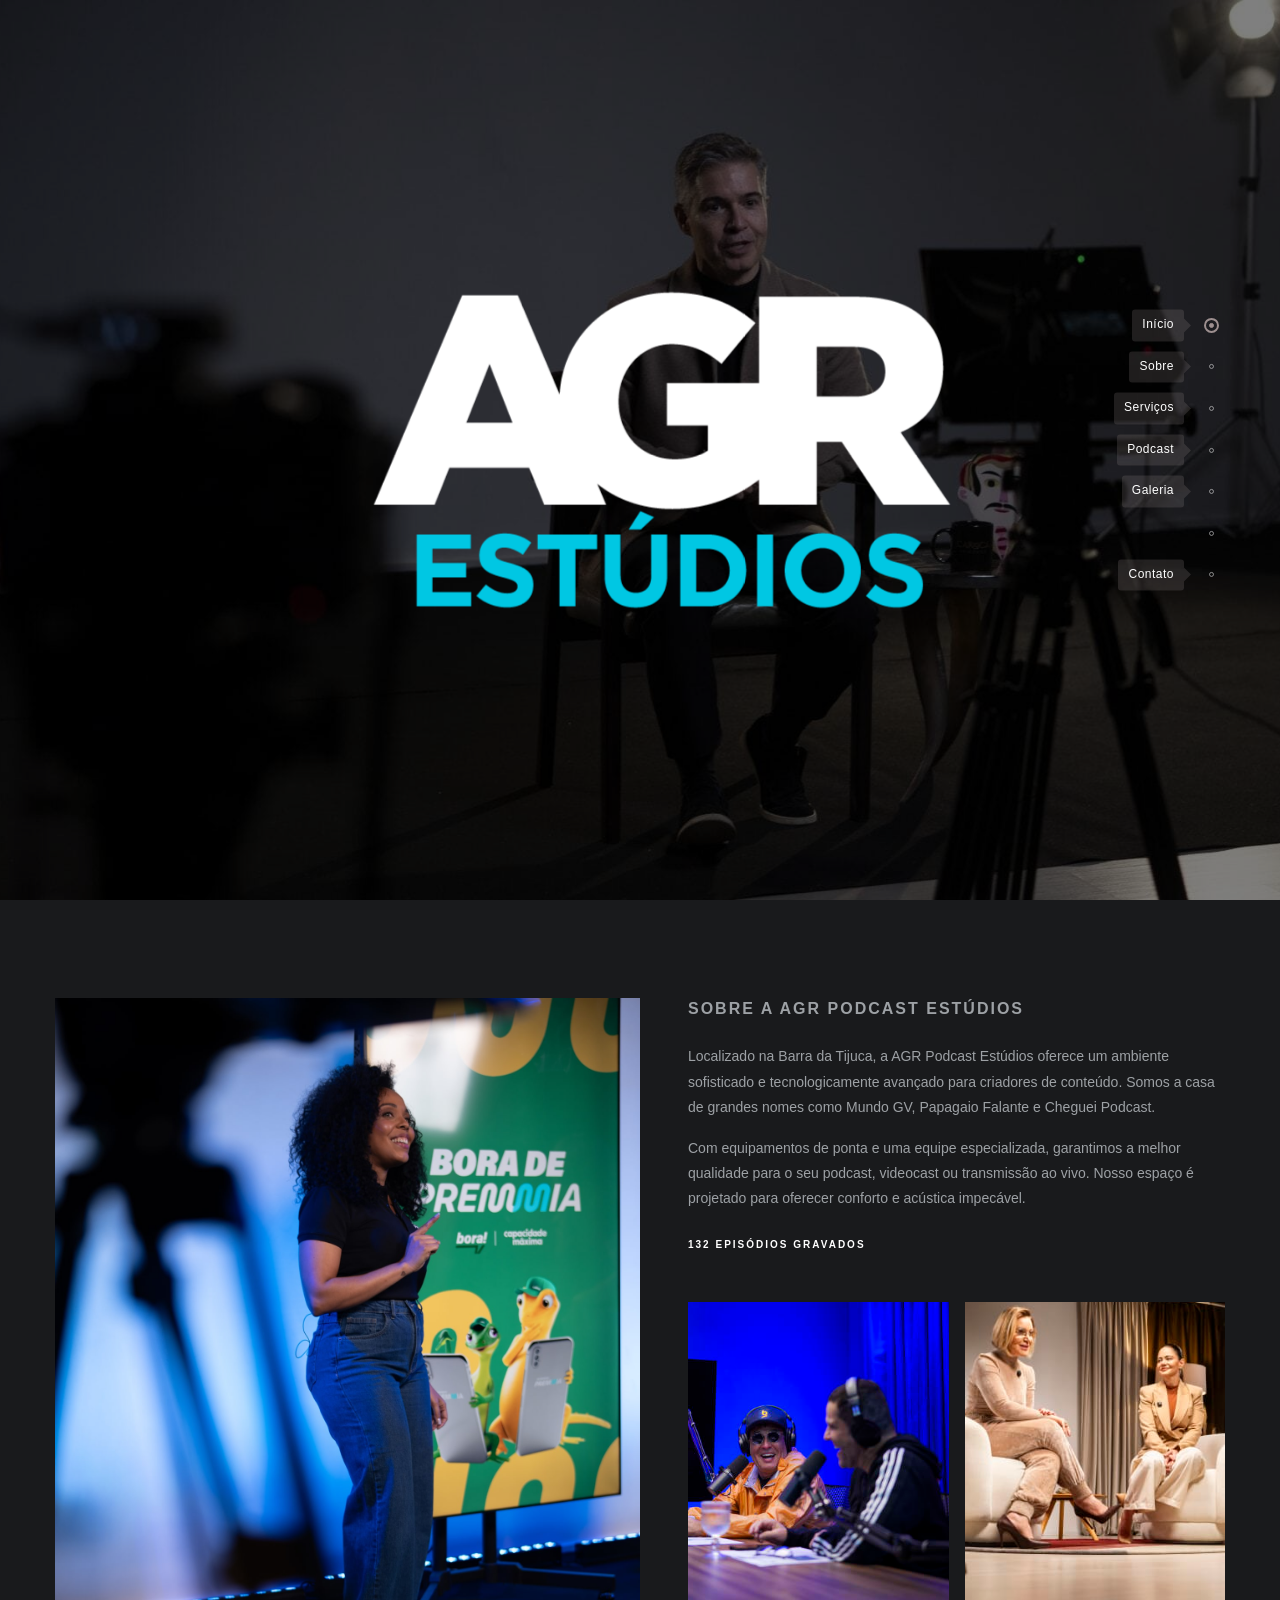
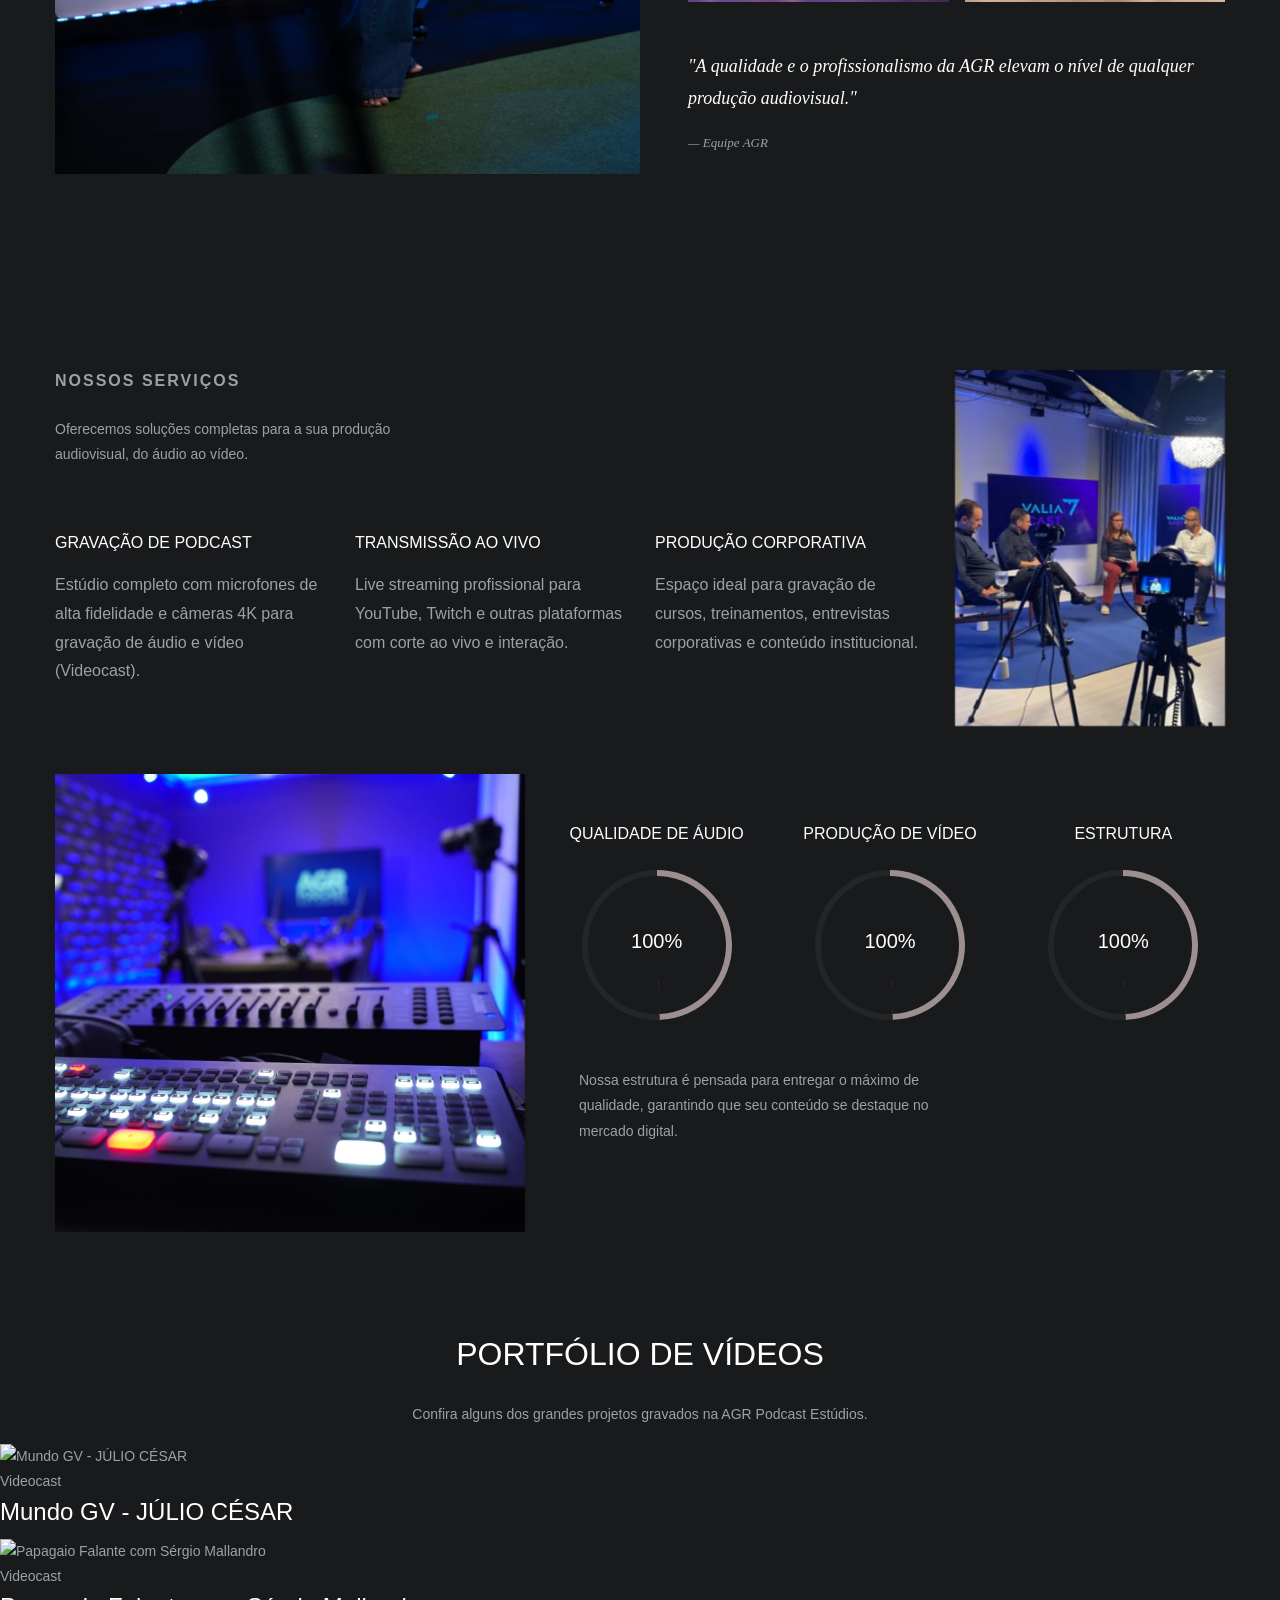
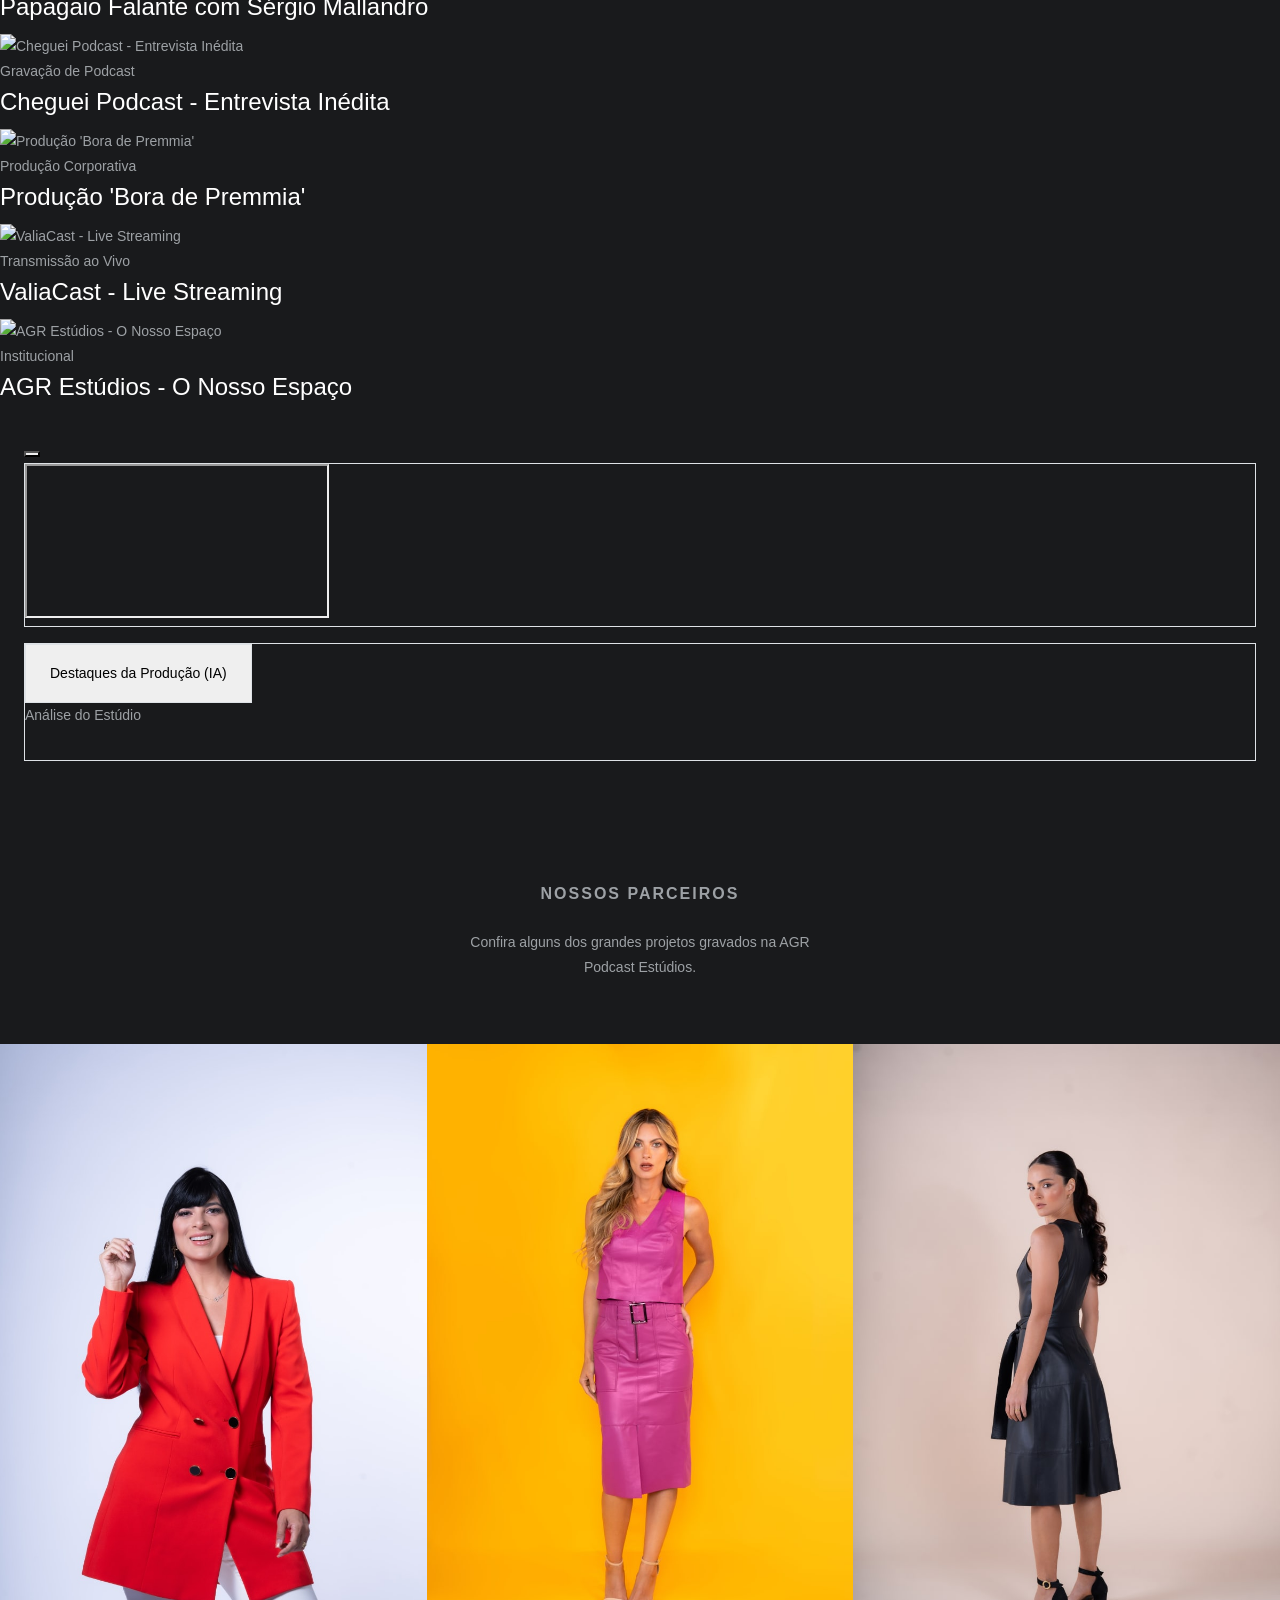
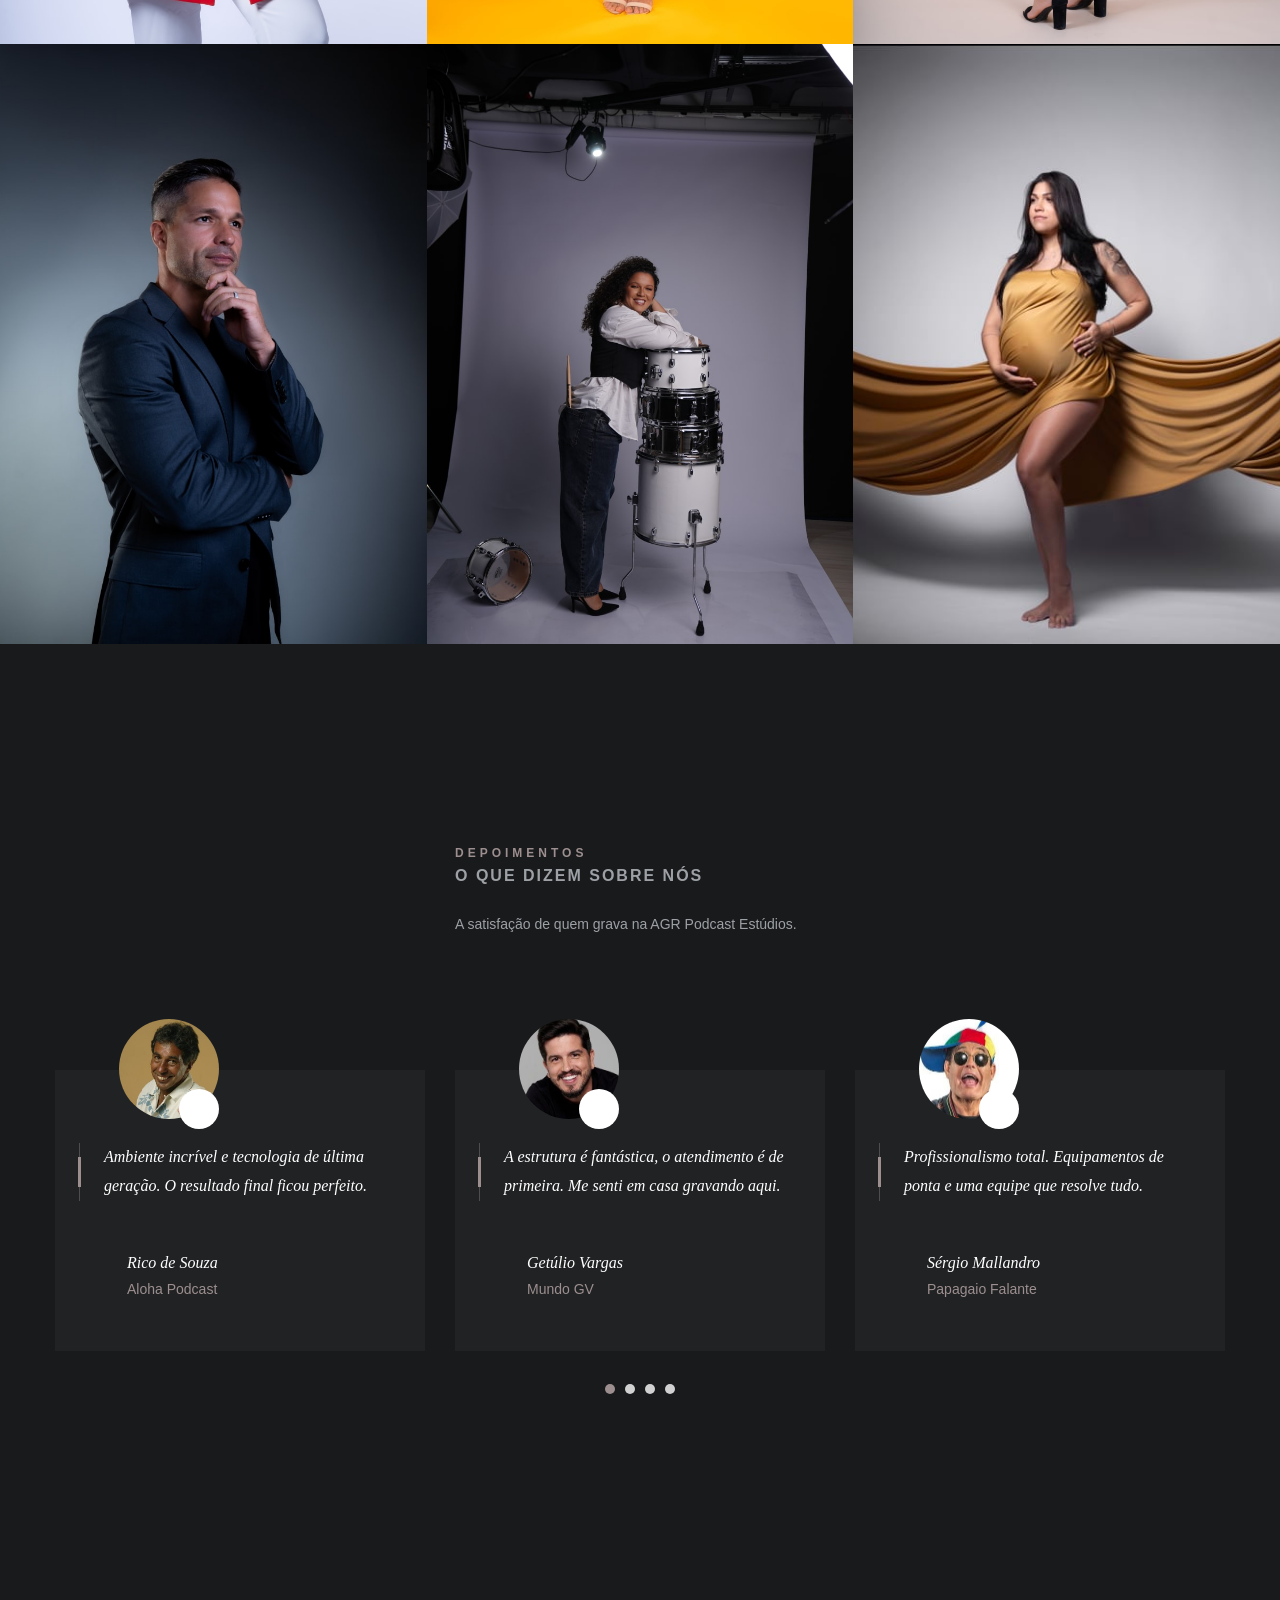
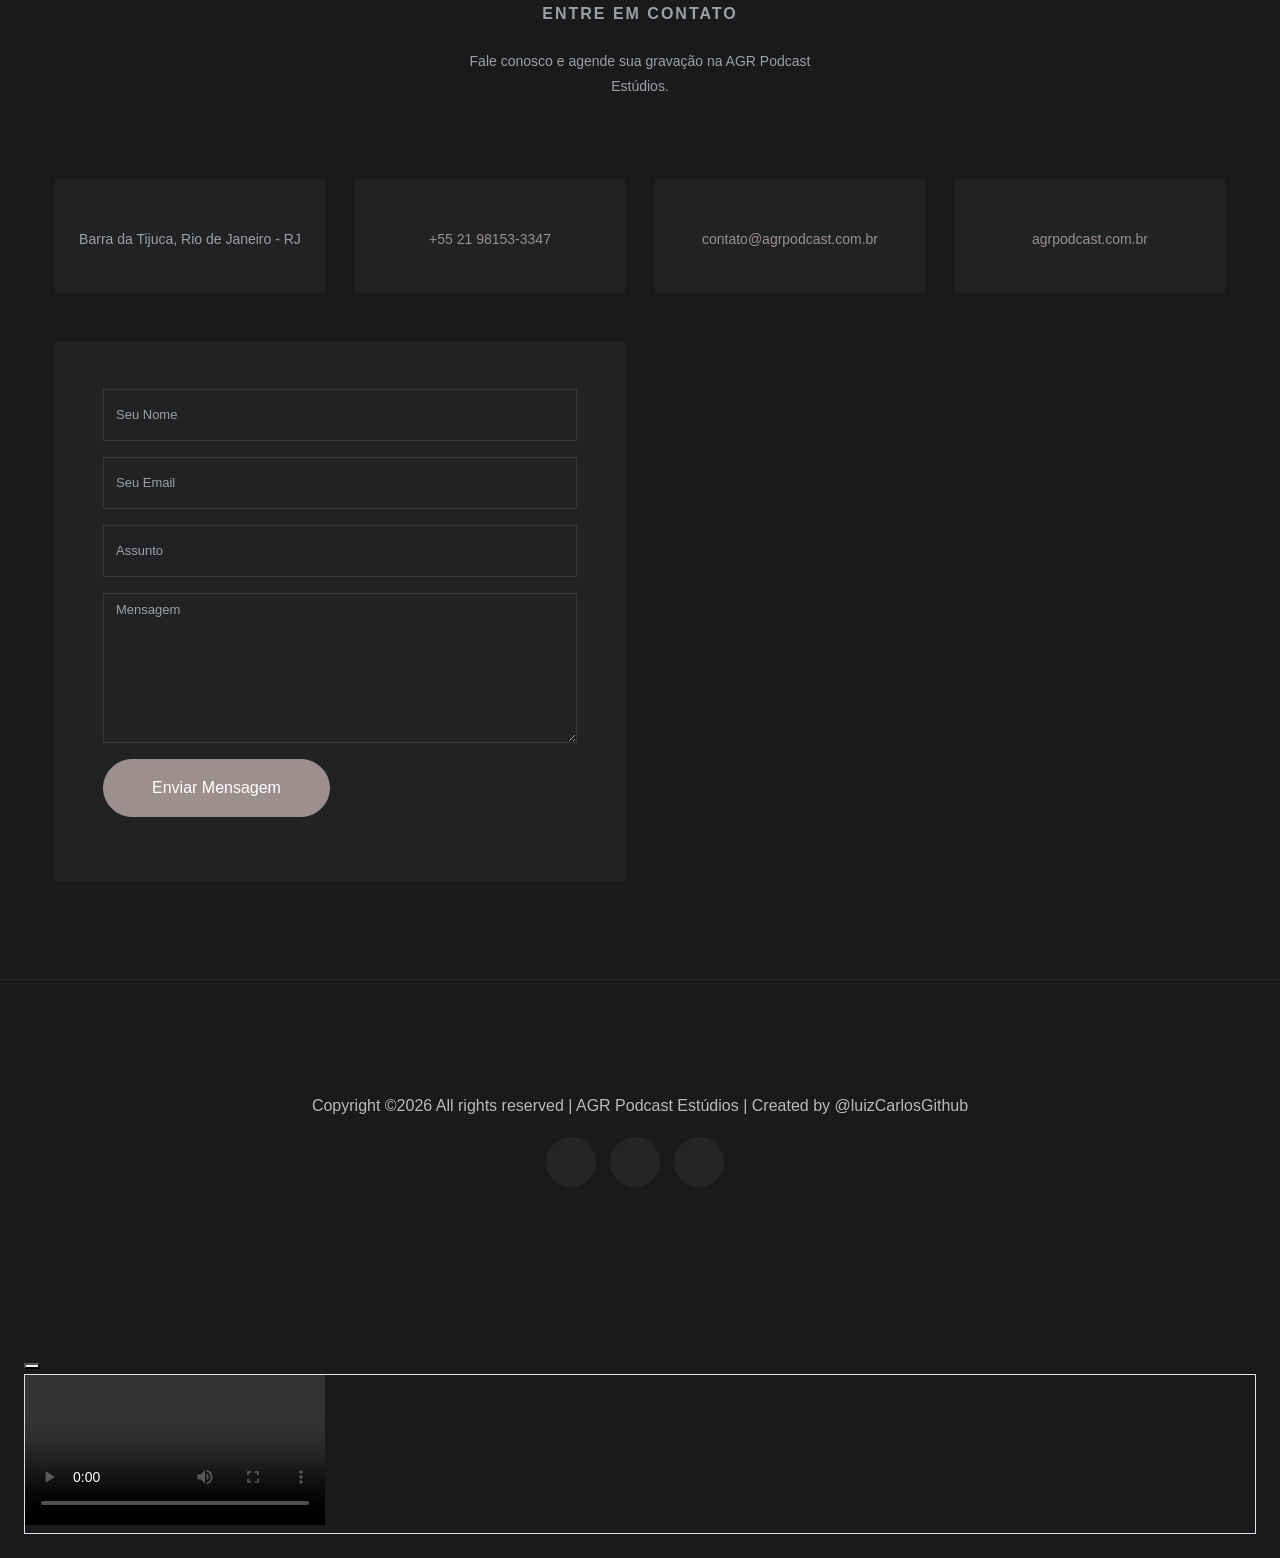
==== index.html @ 71d803de "ajustes das funcoes da section videos, alguns ajustes de logica para listar os videos e no scape do " ====
<!DOCTYPE html>

<html lang="pt-br">
<head>
	<title>AGR Podcast Estúdios</title>
	<meta charset="UTF-8">
	<link rel="icon" type="image/png" href="img/logo/Destaque-Logo.ico">
	<link rel="stylesheet" href="css/style.css">
	<link rel='stylesheet' href='https://cdn-uicons.flaticon.com/uicons-regular-rounded/css/uicons-regular-rounded.css'>
	<link rel='stylesheet' href='https://cdn-uicons.flaticon.com/uicons-thin-straight/css/uicons-thin-straight.css'>
	<link rel='stylesheet' href='https://cdn-uicons.flaticon.com/uicons-brands/css/uicons-brands.css'>
	<meta name="viewport" content="width=device-width, initial-scale=1, shrink-to-fit=no">
	<link href="css/css.css" rel="stylesheet">
	<link rel="stylesheet" href="css/animate.css">
	<link rel="stylesheet" href="css/owl.carousel.min.css">
	<link rel="stylesheet" href="css/owl.theme.default.min.css">
	<link rel="stylesheet" href="css/magnific-popup.css">
	<link rel="stylesheet" href="css/ionicons.min.css">

	<!-- Tailwind CSS e Phosphor Icons -->
	<script src="https://cdn.tailwindcss.com"></script>
	<script src="https://unpkg.com/@phosphor-icons/web"></script>

	<!-- Estilos Customizados para a Seção Podcast -->
	<style>
		.fade-in { animation: fadeIn 0.3s ease-in-out; }
		.slide-up { animation: slideUp 0.3s ease-out forwards; }
		
		@keyframes fadeIn {
			from { opacity: 0; }
			to { opacity: 1; }
		}
		
		@keyframes slideUp {
			from { transform: translateY(16px); opacity: 0; }
			to { transform: translateY(0); opacity: 1; }
		}

		.prose-custom p { margin-bottom: 0.75rem; line-height: 1.6; }
		.prose-custom li { margin-left: 1rem; list-style-type: disc; color: #9ca3af; margin-bottom: 0.25rem; }
		.prose-custom strong { color: white; }
	</style>
		<script>
			(function(w,i,g){w[g]=w[g]||[];if(typeof w[g].push=='function')w[g].push(i)})
			(window,'G-SEKJ4E9T4H','google_tags_first_party');
		</script>
		<script>
			window.dataLayer = window.dataLayer || [];
			function gtag(){dataLayer.push(arguments);}
			gtag('js', new Date());
			gtag('set', 'developer_id.dYzg1YT', true);
			gtag('config', 'G-SEKJ4E9T4H');
		</script>
</head>
<body data-aos-easing="slide" data-aos-duration="800" data-aos-delay="0">
	<nav id="navbar" class="navbar">
		<ul class="nav-menu">
			<li>
				<a data-scroll="home" href="#home" class="dot active">
					<span>Início</span>
				</a>
			</li>
			<li>
				<a data-scroll="about" href="#about" class="dot">
					<span>Sobre</span>
				</a>
			</li>
			<li>
				<a data-scroll="services" href="#services" class="dot">
					<span>Serviços</span>
				</a>
			</li>
			<li>
				<a data-scroll="podcast" href="#podcast" class="dot">
					<span>Podcast</span>
				</a>
			</li>
			<li>
				<a data-scroll="work" href="#work" class="dot">
					<span>Galeria</span>
				</a>
			</li>
			<li>
				<a data-scroll="testimonial" href="#testimonial" class="dot">
					<span>Depoimentos</span>
				</a>
			</li>
			<li>
				<a data-scroll="contact" href="#contact" class="dot">
					<span>Contato</span>
				</a>
			</li>
		</ul>
	</nav>
		<!-- End Nav Section -->

		<!-- Start Home Section -- cabecalho e logo principal-->

		<section id="home" class="hero-wrap js-fullheight" style="height: 1508px; background-position: 50% 0%;">
      	<div class="overlay"></div>
      	<div class="container">

        <div class="row no-gutters slider-text js-fullheight align-items-center justify-content-center" style="height: 1508px;">
          <div class="col-lg-7 ftco-animate d-flex align-items-center fadeInUp ftco-animated">
          	<div class="text text-center">
          		<div class="logo">
					<a href="https://wa.me/+5521981533347" target="_blank">
						<img src="img/logo/logo_1.png" alt="agr estudios">
					</a>
				</div>
            </div>
          </div>
        </div>
      </div>
        </section>
		<!-- End Home Section -->


		<!-- Start section ABOUT -->
		<section class="ftco-about img ftco-section py-24" id="about">
    	<div class="container">
    		<div class="row d-flex no-gutters">
    			<div class="col-md-6 col-lg-6 d-flex">
    				<div class="img-about img d-flex align-items-stretch">
    					<div class="overlay"></div>
	    				<div class="img img-video d-flex align-self-stretch align-items-center justify-content-center cursor-pointer" style="position: relative; overflow: hidden;" onclick="openAboutVideo()">
							<picture>
								<img
									sizes="(max-width: 1400px) 100vw, 1400px"
									srcset="
										img/section_about/img_about_02_gyh0gb_c_scale,w_200.jpg 200w,
										img/section_about/img_about_02_gyh0gb_c_scale,w_395.jpg 395w,
										img/section_about/img_about_02_gyh0gb_c_scale,w_439.jpg 439w,
										img/section_about/img_about_02_gyh0gb_c_scale,w_843.jpg 843w,
										img/section_about/img_about_02_gyh0gb_c_scale,w_846.jpg 846w,
										img/section_about/img_about_02_gyh0gb_c_scale,w_936.jpg 936w,
										img/section_about/img_about_02_gyh0gb_c_scale,w_1046.jpg 1046w,
										img/section_about/img_about_02_gyh0gb_c_scale,w_1141.jpg 1141w,
										img/section_about/img_about_02_gyh0gb_c_scale,w_1197.jpg 1197w,
										img/section_about/img_about_02_gyh0gb_c_scale,w_1400.jpg 1400w"
									src="img/section_about/img_about_02_gyh0gb_c_scale,w_1400.jpg"
									alt=""
									style="position: absolute; top: 0; left: 0; width: 100%; height: 100%; object-fit: cover; z-index: -1;">
							</picture>
							<div class="d-flex align-items-center justify-content-center" style="width: 50px; height: 50px;">
								<i class="fi fi-ts-play-circle" style="color: white; font-size: 60px;"></i>
							</div>
	    				</div>
    				</div>
    			</div>
    			<div class="col-md-6 col-lg-6 pl-md-5">
	          <div class="heading-section ftco-animate fadeInUp ftco-animated">
	            <h2 class="mb-4">Sobre a AGR Podcast Estúdios</h2>
	            <p>Localizado na Barra da Tijuca, a AGR Podcast Estúdios oferece um ambiente sofisticado e tecnologicamente avançado para criadores de conteúdo. Somos a casa de grandes nomes como Mundo GV, Papagaio Falante e Cheguei Podcast.</p>
	            <p>Com equipamentos de ponta e uma equipe especializada, garantimos a melhor qualidade para o seu podcast, videocast ou transmissão ao vivo. Nosso espaço é projetado para oferecer conforto e acústica impecável.</p>

	            <div class="counter-wrap ftco-animate d-flex my-md-4">
	              <div class="text">
	              	<p class="mb-4">
		                <span class="number" data-number="500">0</span>
		                <span>Episódios Gravados</span>
	                </p>
	              </div>
		          </div>
		          <div class="d-flex w-100">
		            <div class="img img-about-2 mr-2" style="position: relative; overflow: hidden;">
							<picture>
								<img
									sizes="(max-width: 585px) 100vw, 585px"
									srcset="
										img/section_about/img_about_01_wuaapx_c_scale,w_345.jpg 345w,
										img/section_about/img_about_01_wuaapx_c_scale,w_585.jpg 585w"
									src="img/section_about/img_about_01_wuaapx_c_scale,w_585.jpg"
									alt=""
									style="position: absolute; top: 0; left: 0; width: 100%; height: 100%; object-fit: cover;">
							</picture>
						</div>
		            <div class="img img-about-2 ml-2" style="position: relative; overflow: hidden;">
							<picture>
								<img
									sizes="(max-width: 300px) 100vw, 300px"
									srcset="
										img/section_about/img_about_04_zcjuso_c_scale,w_176.jpg 176w,
										img/section_about/img_about_04_zcjuso_c_scale,w_300.jpg 300w"
									src="img/section_about/img_about_04_zcjuso_c_scale,w_300.jpg"
									alt=""
									style="position: absolute; top: 0; left: 0; width: 100%; height: 100%; object-fit: cover;">
							</picture>
						</div>
		          </div>
		          <blockquote class="blockquote mt-5">
		          	<p class="mb-2">"A qualidade e o profissionalismo da AGR elevam o nível de qualquer produção audiovisual."</p>
		          	<span>— Equipe AGR</span>
		          </blockquote>
	          </div>
	        </div>
        </div>
    	</div>
        </section>
		<!-- End section ABOUT -->

		<!-- Start Services Section -->
		<section id="services" class="ftco-section py-24">
		  <div class="container">
		  	<div class="row">
		  		<div class="col-md-9">
		  			<div class="row">
				  		<div class="col-md-5 heading-section ftco-animate pb-5 fadeInUp ftco-animated">
					<h2 class="mb-4">Nossos Serviços</h2>
		            <p>Oferecemos soluções completas para a sua produção audiovisual, do áudio ao vídeo.</p>
		          </div>
				  	</div>
		  			<div class="row">
		        	<div class="col-md-4">
		        		<div class="media block-6 services d-block ftco-animate fadeInUp ftco-animated">
		              <div class="icon">
						<i class="fi fi-rr-video-camera icon-service"></i>
					  </div>
		              <div class="media-body">
		                <h3 class="heading mb-3">Gravação de Podcast</h3>
		                <p>Estúdio completo com microfones de alta fidelidade e câmeras 4K para gravação de áudio e vídeo (Videocast).</p>
		              </div>
		            </div> 
		        	</div>
		        	<div class="col-md-4">
		        		<div class="media block-6 services d-block ftco-animate fadeInUp ftco-animated">
		              <div class="icon">
						<i class="fi fi-rr-play-alt"></i>
					  </div>
		              <div class="media-body">
		                <h3 class="heading mb-3">Transmissão ao Vivo</h3>
		                <p>Live streaming profissional para YouTube, Twitch e outras plataformas com corte ao vivo e interação.</p>
		              </div>
		            </div> 
		        	</div>
		        	<div class="col-md-4">
		        		<div class="media block-6 services d-block ftco-animate fadeInUp ftco-animated">
		            	<div class="icon">
							<i class="fi fi-rr-chart-histogram"></i>
						</div>
		              <div class="media-body">
		                <h3 class="heading mb-3">Produção Corporativa</h3>
		                <p>Espaço ideal para gravação de cursos, treinamentos, entrevistas corporativas e conteúdo institucional.</p>
		              </div>
		            </div> 
		        	</div>
	        	</div>
	        </div>
	        <div class="col-md-3 d-flex align-items-stretch">
	        	<div class="img w-100" style="background-image: url(img/section_services/img_services_02.jpg);"></div>
	        </div>
        </div>
        <div class="row progress-circle pt-md-5">
        	<div class="col-md-7 order-md-last py-md-5">
        		<div class="row">
				  		<div class="col-md-4 mb-md-0 mb-4 ftco-animate">
					      <div class="">
					        <h2 class="text-center mb-4">Qualidade de Áudio</h2>

					        <!-- Progress bar 1 -->
					        <div class="progress mx-auto" data-value="100">
					          <span class="progress-left">
		                  <span class="progress-bar border-primary"></span>
					          </span>
					          <span class="progress-right">
		                  <span class="progress-bar border-primary"></span>
					          </span>
					          <div class="progress-value w-100 h-100 rounded-circle d-flex align-items-center justify-content-center">
					            <div class="h5">100%</div>
					          </div>
					        </div>
					        <!-- END -->
					      </div>
					    </div>

					    <div class="col-md-4 mb-md-0 mb-4 ftco-animate">
					      <div class="">
					        <h2 class="text-center mb-4">Produção de Vídeo</h2>

					        <!-- Progress bar 1 -->
					        <div class="progress mx-auto" data-value="100">
					          <span class="progress-left">
		                  <span class="progress-bar border-primary"></span>
					          </span>
					          <span class="progress-right">
		                  <span class="progress-bar border-primary"></span>
					          </span>
					          <div class="progress-value w-100 h-100 rounded-circle d-flex align-items-center justify-content-center">
					            <div class="h5">100%</div>
					          </div>
					        </div>
					        <!-- END -->
					      </div>
					    </div>

					    <div class="col-md-4 mb-md-0 mb-4 ftco-animate">
					      <div class="">
					        <h2 class="text-center mb-4">Estrutura</h2>

					        <!-- Progress bar 1 -->
					        <div class="progress mx-auto" data-value="100">
					          <span class="progress-left">
		                  <span class="progress-bar border-primary"></span>
					          </span>
					          <span class="progress-right">
		                  <span class="progress-bar border-primary"></span>
					          </span>
					          <div class="progress-value w-100 h-100 rounded-circle d-flex align-items-center justify-content-center">
					            <div class="h5">100%</div>
					          </div>
					        </div>
					        <!-- END -->
					      </div>
					    </div>

					    <div class="p-md-4 mt-4">
					    	<div class="col-md-8 ftco-animate fadeInUp ftco-animated">
						    	<p>Nossa estrutura é pensada para entregar o máximo de qualidade, garantindo que seu conteúdo se destaque no mercado digital.</p>
					    	</div>
					    </div>
					  </div>
					</div>
					<div class="col-md-5 d-flex align-items-stretch">
	        	<div class="img w-100" style="background-image: url(img/section_services/img_services_01.jpg);"></div>
	        </div>
		  	</div>
		  </div>
		</section>  
		<!-- End Services Section -->

		<!-- Start Podcast Section -->
		<section id="podcast" class="text-gray-200 font-sans selection:bg-[#00c3e3] selection:text-white relative py-24">
			
			<!-- Cabeçalho -->
			<div class="max-w-4xl mx-auto pb-12 px-6 text-center">
				<h2 class="mb-4 text-base text-[#9da1a5] leading-[1.4] font-bold uppercase tracking-[2px]">
					PORTFÓLIO DE VÍDEOS
				</h2>
				<p class="text-gray-400 text-sm md:text-base">
					Confira alguns dos grandes projetos gravados na AGR Podcast Estúdios.
				</p>
			</div>

			<!-- Grelha de Vídeos -->
			<div id="video-grid" class="w-full grid grid-cols-1 md:grid-cols-2 lg:grid-cols-3 gap-0">
				<!-- Os vídeos serão injetados aqui via JavaScript -->
			</div>

			<!-- Modal de Vídeo -->
			<div id="video-modal" class="fixed inset-0 z-50 hidden flex-col items-center justify-center p-4 md:p-8 bg-black/95 backdrop-blur-md overflow-y-auto">
				
				<button 
					onclick="closeModal()"
					class="fixed top-4 right-4 md:top-8 md:right-8 text-gray-400 hover:text-white bg-[#1f1f1f] hover:bg-[#333] p-3 rounded-full transition-colors z-50 shadow-lg"
					aria-label="Fechar vídeo"
				>
					<i class="ph ph-x text-2xl"></i>
				</button>

				<div class="w-full max-w-6xl mx-auto flex flex-col gap-6 mt-10 md:mt-0 fade-in pointer-events-none">
					<!-- Wrapper interno para reativar o clique apenas no conteúdo e não no fundo -->
					<div class="pointer-events-auto">
						
						<!-- Player -->
						<div class="relative w-full aspect-video bg-black shadow-2xl rounded-sm overflow-hidden border border-[#2a2a2a] mb-6">
							<iframe
								id="modal-iframe"
								src=""
								title="Vídeo"
								class="absolute inset-0 w-full h-full border-0"
								allow="accelerometer; autoplay; clipboard-write; encrypted-media; gyroscope; picture-in-picture"
								allowfullscreen
							></iframe>
						</div>
						
						<!-- Secção de Informação e IA abaixo do vídeo -->
						<div class="flex flex-col md:flex-row gap-6 items-start">
							<div class="flex-1">
								<span id="modal-category" class="text-xs font-bold tracking-widest text-[#00c3e3] uppercase mb-1 block"></span>
								<h3 id="modal-title" class="text-2xl md:text-3xl font-bold text-white mb-2"></h3>
								<p id="modal-description" class="text-gray-400"></p>
							</div>

							<!-- Botão e Box de Resumo IA -->
							<div class="w-full md:w-1/3 bg-[#1a1a1a] rounded-lg border border-[#2a2a2a] p-5">
								
								<!-- Estado Inicial: Botão de Gerar -->
								<button 
									id="btn-generate-summary"
									onclick="handleGenerateSummary()"
									class="w-full py-3 px-4 bg-[#1f1f1f] hover:bg-[#2a2a2a] border border-[#333] hover:border-[#00c3e3] text-white rounded transition-all flex items-center justify-center gap-2 group"
								>
									<i id="btn-icon-sparkle" class="ph ph-sparkle text-xl text-[#00c3e3] group-hover:scale-110 transition-transform"></i>
									<i id="btn-icon-spinner" class="ph ph-spinner text-xl text-[#00c3e3] animate-spin hidden"></i>
									<span id="btn-text" class="font-medium text-sm">Destaques da Produção (IA)</span>
								</button>

								<!-- Estado Final: Resumo Gerado -->
								<div id="summary-container" class="hidden text-sm text-gray-300 slide-up">
									<div class="flex items-center gap-2 mb-3 pb-3 border-b border-[#333]">
										<i class="ph ph-file-text text-[#00c3e3] text-lg"></i>
										<span class="font-bold text-white">Análise do Estúdio</span>
									</div>
									<div id="summary-content" class="space-y-2 prose-custom">
										<!-- O conteúdo gerado será injetado aqui -->
									</div>
								</div>

							</div>
						</div>
					</div>
				</div>
			</div>
		</section>
		<!-- End Podcast Section -->

		<!-- Start Testimonials Section -->
		<section id="work" class="ftco-section py-24">
		  <div class="container">
		  	<div class="row justify-content-center">
		  		<div class="col-md-4 heading-section text-center ftco-animate pb-5 fadeInUp ftco-animated">
            <h2 class="mb-4">Nossos Parceiros</h2>
            <p>Confira alguns dos grandes projetos gravados na AGR Podcast Estúdios.</p>
          </div>
		  	</div>
		  </div> 
		  <div class="container-fluid px-md-0">
        <div class="row no-gutters">
          <div class="col-md-4 ftco-animate fadeInUp ftco-animated">
            <div class="model img d-flex align-items-end" style="position: relative; overflow: hidden;">
							<picture>
								<img class="foto-down-20"
									sizes="(max-width: 800px) 100vw, 800px"
									srcset="
										img/section_galeria/img_media_flex/port_01_m5vdma_c_scale,w_350.jpg 350w,
										img/section_galeria/img_media_flex/port_01_m5vdma_c_scale,w_593.jpg 593w,
										img/section_galeria/img_media_flex/port_01_m5vdma_c_scale,w_800.jpg 800w"
									src="img/section_galeria/img_media_flex/port_01_m5vdma_c_scale,w_800.jpg"
									alt="Galeria AGR - Foto 01"
									style="position: absolute; top: 0; left: 0; width: 100%; height: 100%; object-fit: cover; z-index: -1;">
							</picture>
            	<a href="img/section_galeria/port_01.jpg" class="icon image-popup d-flex justify-content-center align-items-center">
	    					<i class="fi fi-rr-arrow-up-right-and-arrow-down-left-from-center"></i>
	    				</a>
            	<div class="desc w-100 px-4">
	              <div class="text w-100 mb-3">
	              	<!-- <span></span> lembre que se quiser colocar o nome do podcast ou do cliente aqui, é só colocar dentro da tag <span></span>
	              	<h2><a href="#"></a></h2> aqui tambem ja esta configurado para aparecere tipo o sobrenome do cliente. -->
	              </div>
              </div>
            </div>
          </div>
          <div class="col-md-4 ftco-animate fadeInUp ftco-animated">
            <div class="model img d-flex align-items-end" style="position: relative; overflow: hidden;">
							<picture>
								<img class="foto-down-top"
									sizes="(max-width: 800px) 100vw, 800px"
									srcset="
										img/section_galeria/img_media_flex/port_02_vrhtwe_c_scale,w_350.jpg 350w,
										img/section_galeria/img_media_flex/port_02_vrhtwe_c_scale,w_683.jpg 683w,
										img/section_galeria/img_media_flex/port_02_vrhtwe_c_scale,w_800.jpg 800w"
									src="img/section_galeria/img_media_flex/port_02_vrhtwe_c_scale,w_800.jpg"
									alt="Galeria AGR - Foto 02"
									style="position: absolute; top: 0; left: 0; width: 100%; height: 100%; object-fit: cover; z-index: -1;">
							</picture>
            	<a href="img/section_galeria/port_02.jpg" class="icon image-popup d-flex justify-content-center align-items-center">
	    			<i class="fi fi-rr-arrow-up-right-and-arrow-down-left-from-center"></i>
	    		</a>
            	<div class="desc w-100 px-4">
	              <div class="text w-100 mb-3">
	              	<!-- <span></span> lembre que se quiser colocar o nome do podcast ou do cliente aqui, é só colocar dentro da tag <span></span>
	              	<h2><a href="#"></a></h2> aqui tambem ja esta configurado para aparecere tipo o sobrenome do cliente. -->
	              </div>
              </div>
            </div>
          </div>
          <div class="col-md-4 ftco-animate fadeInUp ftco-animated">
            <div class="model img d-flex align-items-end" style="position: relative; overflow: hidden;">
							<picture>
								<img class="foto-down-10"
									sizes="(max-width: 800px) 100vw, 800px"
									srcset="
										img/section_galeria/img_media_flex/port_03_taitlp_c_scale,w_350.jpg 350w,
										img/section_galeria/img_media_flex/port_03_taitlp_c_scale,w_725.jpg 725w,
										img/section_galeria/img_media_flex/port_03_taitlp_c_scale,w_800.jpg 800w"
									src="img/section_galeria/img_media_flex/port_03_taitlp_c_scale,w_800.jpg"
									alt="Galeria AGR - Foto 03"
									style="position: absolute; top: 0; left: 0; width: 100%; height: 100%; object-fit: cover; z-index: -1;">
							</picture>
            	<a href="img/section_galeria/port_03.jpg" class="icon image-popup d-flex justify-content-center align-items-center">
	    			<i class="fi fi-rr-arrow-up-right-and-arrow-down-left-from-center"></i>
	    		</a>
            	<div class="desc w-100 px-4">
	              <div class="text w-100 mb-3">
	              	<!-- <span></span> lembre que se quiser colocar o nome do podcast ou do cliente aqui, é só colocar dentro da tag <span></span>
	              	<h2><a href="#"></a></h2> aqui tambem ja esta configurado para aparecere tipo o sobrenome do cliente. -->
	              </div>
              </div>
            </div>
          </div>

          <div class="col-md-4 ftco-animate fadeInUp ftco-animated">
            <div class="model img d-flex align-items-end" style="position: relative; overflow: hidden;">
							<picture>
								<img class="foto-down-20"
									sizes="(max-width: 800px) 100vw, 800px"
									srcset="
										img/section_galeria/img_media_flex/port_04_mmor3e_c_scale,w_350.jpg 350w,
										img/section_galeria/img_media_flex/port_04_mmor3e_c_scale,w_660.jpg 660w,
										img/section_galeria/img_media_flex/port_04_mmor3e_c_scale,w_800.jpg 800w"
									src="img/section_galeria/img_media_flex/port_04_mmor3e_c_scale,w_800.jpg"
									alt="Galeria AGR - Foto 04"
									style="position: absolute; top: 0; left: 0; width: 100%; height: 100%; object-fit: cover; z-index: -1;">
							</picture>
            	<a href="img/section_galeria/port_04.jpg" class="icon image-popup d-flex justify-content-center align-items-center">
	    					<i class="fi fi-rr-arrow-up-right-and-arrow-down-left-from-center"></i>
	    				</a>
            	<div class="desc w-100 px-4">
	              <div class="text w-100 mb-3">
	              	<!-- <span></span> lembre que se quiser colocar o nome do podcast ou do cliente aqui, é só colocar dentro da tag <span></span>
	              	<h2><a href="#"></a></h2> aqui tambem ja esta configurado para aparecere tipo o sobrenome do cliente. -->
	              </div>
              </div>
            </div>
          </div>
          <div class="col-md-4 ftco-animate fadeInUp ftco-animated">
            <div class="model img d-flex align-items-end " style="position: relative; overflow: hidden;">
							<picture>
								<img class="foto-down-40"
									sizes="(max-width: 800px) 100vw, 800px"
									srcset="
										img/section_galeria/img_media_flex/port_05_l41pvf_c_scale,w_350.jpg 350w,
										img/section_galeria/img_media_flex/port_05_l41pvf_c_scale,w_694.jpg 694w,
										img/section_galeria/img_media_flex/port_05_l41pvf_c_scale,w_800.jpg 800w"
									src="img/section_galeria/img_media_flex/port_05_l41pvf_c_scale,w_800.jpg"
									alt="Galeria AGR - Foto 05"
									style="position: absolute; top: 0; left: 0; width: 100%; height: 100%; object-fit: cover; z-index: -1;">
							</picture>
            	<a href="img/section_galeria/port_05.jpg" class="icon image-popup d-flex justify-content-center align-items-center">
	    					<i class="fi fi-rr-arrow-up-right-and-arrow-down-left-from-center"></i>
	    				</a>
            	<div class="desc w-100 px-4">
	              <div class="text w-100 mb-3">
	              	<!-- <span></span> lembre que se quiser colocar o nome do podcast ou do cliente aqui, é só colocar dentro da tag <span></span>
	              	<h2><a href="#"></a></h2> aqui tambem ja esta configurado para aparecere tipo o sobrenome do cliente. -->
	              </div>
              </div>
            </div>
          </div>
          <div class="col-md-4 ftco-animate fadeInUp ftco-animated">
            <div class="model img d-flex align-items-end " style="position: relative; overflow: hidden;">
							<picture>
								<img class="foto-down-40"
									sizes="(max-width: 800px) 100vw, 800px"
									srcset="
										img/section_galeria/img_media_flex/port_06_gad2xj_c_scale,w_350.jpg 350w,
										img/section_galeria/img_media_flex/port_06_gad2xj_c_scale,w_689.jpg 689w,
										img/section_galeria/img_media_flex/port_06_gad2xj_c_scale,w_800.jpg 800w"
									src="img/section_galeria/img_media_flex/port_06_gad2xj_c_scale,w_800.jpg"
									alt="Galeria AGR - Foto 06"
									style="position: absolute; top: 0; left: 0; width: 100%; height: 100%; object-fit: cover; z-index: -1;">
							</picture>
            	<a href="img/section_galeria/port_06.jpg" class="icon image-popup d-flex justify-content-center align-items-center">
	    					<i class="fi fi-rr-arrow-up-right-and-arrow-down-left-from-center"></i>
	    				</a>
            	<div class="desc w-100 px-4">
	              <div class="text w-100 mb-3">
	              	<!-- <span></span> lembre que se quiser colocar o nome do podcast ou do cliente aqui, é só colocar dentro da tag <span></span>
	              	<h2><a href="#"></a></h2> aqui tambem ja esta configurado para aparecere tipo o sobrenome do cliente. -->
	              </div>
              </div>
            </div>
          </div>



        </div>
      </div> 
		</section>
		<!-- End Project Section -->

		<section class="ftco-section testimony-section py-24" id="testimonial">
			<div class="container">
				<div class="row justify-content-center mb-5 pb-3">
					<div class="col-md-4 heading-section ftco-animate fadeInUp ftco-animated">
						<span class="subheading">Depoimentos</span>
						<h2 class="mb-4">O que dizem sobre nós</h2>
						<p>A satisfação de quem grava na AGR Podcast Estúdios.</p>
					</div>
				</div>
				<div class="row ftco-animate fadeInUp ftco-animated">
					<div class="col-md-12">
						<div class="carousel-testimony owl-carousel owl-loaded">
							<div class="item">
								<div class="testimony-wrap p-4 pb-5">
									<div class="user-img mb-4" style="background-image: url(img/section_testemunhal/img_testemunhal_02.jpg)">
										<span class="quote d-flex align-items-center justify-content-center">
											<i class="fi fi-rr-quote-right"></i>
										</span>
									</div>
									<div class="text">
										<p class="mb-5 pl-4 line">A estrutura é fantástica, o atendimento é de primeira. Me senti em casa gravando aqui.</p>
										<div class="pl-5">
											<p class="name">Getúlio Vargas</p>
											<span class="position">Mundo GV</span>
										</div>
									</div>
								</div>
							</div>
							<div class="item">
								<div class="testimony-wrap p-4 pb-5">
									<div class="user-img mb-4" style="background-image: url(img/section_testemunhal/img_testemunhal_03.jpg)">
										<span class="quote d-flex align-items-center justify-content-center">
											<i class="fi fi-rr-quote-right"></i>
										</span>
									</div>
									<div class="text">
										<p class="mb-5 pl-4 line">Profissionalismo total. Equipamentos de ponta e uma equipe que resolve tudo.</p>
										<div class="pl-5">
											<p class="name">Sérgio Mallandro</p>
											<span class="position">Papagaio Falante</span>
										</div>
									</div>
								</div>
							</div>
							<div class="item">
								<div class="testimony-wrap p-4 pb-5">
									<div class="user-img mb-4" style="background-image: url(img/section_testemunhal/img_testemunhal_01.jpg)">
										<span class="quote d-flex align-items-center justify-content-center">
											<i class="fi fi-rr-quote-right"></i>
										</span>
									</div>
									<div class="text">
										<p class="mb-5 pl-4 line">O melhor estúdio da Barra da Tijuca. Recomendo para todos os meus convidados.</p>
										<div class="pl-5">
											<p class="name">José Carlos Araújo</p>
											<span class="position">Cheguei Podcast</span>
										</div>
									</div>
								</div>
							</div>
							<div class="item">
								<div class="testimony-wrap p-4 pb-5">
									<div class="user-img mb-4" style="background-image: url(img/section_testemunhal/img_testemunhal_04.jpg)">
										<span class="quote d-flex align-items-center justify-content-center">
											<i class="fi fi-rr-quote-right"></i>
										</span>
									</div>
									<div class="text">
										<p class="mb-5 pl-4 line">Ambiente incrível e tecnologia de última geração. O resultado final ficou perfeito.</p>
										<div class="pl-5">
											<p class="name">Rico de Souza</p>
											<span class="position">Aloha Podcast</span>
										</div>
									</div>
								</div>
							</div>
						</div>
					</div>
				</div>
			</div>
		</section>

		<!-- Start Contact Section -->
		<section class="ftco-section contact-section py-24" id="contact">
      <div class="container">
      	<div class="row justify-content-center mb-5 pb-3">
          <div class="col-md-4 heading-section text-center ftco-animate fadeInUp ftco-animated">
            <h2 class="mb-4">Entre em Contato</h2>
            <p>Fale conosco e agende sua gravação na AGR Podcast Estúdios.</p>
          </div>
        </div>

        <div class="row mb-5">
          <div class="col-md-3 d-flex ftco-animate fadeInUp ftco-animated">
          	<div class="align-self-stretch box text-center p-4">
          		<div>
	          		<h3 class="mb-4"><i class="fi fi-rr-marker"></i></h3>
		            <p>Barra da Tijuca, Rio de Janeiro - RJ</p>
		          </div>
	          </div>
          </div>
          <div class="col-md-3 d-flex ftco-animate fadeInUp ftco-animated">
          	<div class="align-self-stretch box text-center p-4">
          		<div>
	          		<h3 class="mb-4"><i class="fi fi-rr-phone-call"></i></h3>
		            <p><a href="https://wa.me/+5521981533347">+55 21 98153-3347</a></p>
	            </div>
	          </div>
          </div>
          <div class="col-md-3 d-flex ftco-animate fadeInUp ftco-animated">
          	<div class="align-self-stretch box text-center p-4">
          		<div>
	          		<h3 class="mb-4"><i class="fi fi-rr-envelope"></i></h3>
		            <p><a href="mailto:contato@agrpodcast.com.br">contato@agrpodcast.com.br</a></p>
		          </div>
	          </div>
          </div>
          <div class="col-md-3 d-flex ftco-animate fadeInUp ftco-animated">
          	<div class="align-self-stretch box text-center p-4">
          		<div>
	          		<h3 class="mb-4"><i class="fi fi-rr-globe"></i></h3>
		            <p><a href="#">agrpodcast.com.br</a></p>
	            </div>
	          </div>
          </div>
        </div>

        <div class="row block-9">
          <div class="col-md-6 ftco-animate fadeInUp ftco-animated">
            <form action="" class="contact-form p-4 p-md-5 py-md-5">
              <div class="form-group">
                <!-- MODIFICAÇÃO TEMPORÁRIA: readonly adicionado. Remova o atributo 'readonly' para permitir edição. -->
                <input type="text" class="form-control" placeholder="Seu Nome" readonly>
              </div>
              <div class="form-group">
                <!-- MODIFICAÇÃO TEMPORÁRIA: readonly adicionado. Remova o atributo 'readonly' para permitir edição. -->
                <input type="text" class="form-control" placeholder="Seu Email" readonly>
              </div>
              <div class="form-group">
                <!-- MODIFICAÇÃO TEMPORÁRIA: readonly adicionado. Remova o atributo 'readonly' para permitir edição. -->
                <input type="text" class="form-control" placeholder="Assunto" readonly>
              </div>
              <div class="form-group">
                <!-- MODIFICAÇÃO TEMPORÁRIA: readonly adicionado. Remova o atributo 'readonly' para permitir edição. -->
                <textarea name="" id="" cols="30" rows="7" class="form-control" placeholder="Mensagem" readonly></textarea>
              </div>
              <div class="form-group">
                <input type="submit" value="Enviar Mensagem" class="btn btn-primary py-3 px-5">
              </div>
            </form>
          </div>

          <div class="col-md-6 d-flex align-items-stretch">
            <iframe src="https://www.google.com/maps/embed?pb=!1m18!1m12!1m3!1d16496.564614444516!2d-43.35366318321832!3d-22.998997993897103!2m3!1f0!2f0!3f0!3m2!1i1024!2i768!4f13.1!3m3!1m2!1s0x9bda4865d12b9d%3A0x71766f49f86252c!2sAGR%20Podcast%20Est%C3%BAdios!5e1!3m2!1spt-BR!2sbr!4v1773244355909!5m2!1spt-BR!2sbr" width="100%" height="100%" style="border:0;" allowfullscreen="" loading="lazy" referrerpolicy="no-referrer-when-downgrade"></iframe>
          </div>
        </div>
      </div>
        </section>
		<!-- End Contact Section -->


		<!-- Start Footer Section -->
		<footer class="ftco-footer py-16">
			<div class="container text-center">
				<div class="row">
					<div class="col-md-12 text-center">
						<p>
							Copyright ©<script>document.write(new Date().getFullYear());</script> All rights reserved | AGR Podcast Estúdios | Created by <a href="https://github.com/LuizCarlosButtner" target="_blank">@luizCarlosGithub</a>
						</p>
						<ul class="ftco-footer-social p-0">
							<li class="ftco-animate fadeInUp ftco-animated"><a href="https://www.instagram.com/agrpodcast" target="_blank"><i class="fi fi-brands-twitter"></i></a></li>
							<li class="ftco-animate fadeInUp ftco-animated"><a href="https://www.instagram.com/agrpodcast" target="_blank"><i class="fi fi-brands-facebook"></i></a></li>
							<li class="ftco-animate fadeInUp ftco-animated"><a href="https://www.instagram.com/agrpodcast" target="_blank"><i class="fi fi-brands-instagram"></i></a></li>
						</ul>
					</div>
				</div>
			</div>
		</footer>
		<!-- End Footer Section -->
   
	<!-- Modal do Vídeo Sobre -->
	<div id="about-video-modal" class="fixed inset-0 z-[100] hidden flex-col items-center justify-center p-4 bg-black/95 backdrop-blur-md">
		<button 
			onclick="closeAboutVideo()"
			class="absolute top-4 right-4 md:top-8 md:right-8 text-gray-400 hover:text-white bg-[#1f1f1f] hover:bg-[#333] p-3 rounded-full transition-colors z-[110] shadow-lg"
			aria-label="Fechar vídeo"
		>
			<i class="ph ph-x text-2xl"></i>
		</button>
		<div class="w-full max-w-4xl mx-auto flex flex-col gap-6 fade-in relative z-[100]">
			<div class="relative w-full aspect-video bg-black shadow-2xl rounded-sm overflow-hidden border border-[#2a2a2a]">
				<video id="about-video-player" controls class="w-full h-full outline-none">
					<source src="media/Premmia fedd.mp4" type="video/mp4">
					Seu navegador não suporta o elemento de vídeo.
				</video>
			</div>
		</div>
	</div>

    <script src="js/about-video.js"></script>


    <!-- loader -->
    <div id="ftco-loader" class="fullscreen"><svg class="circular" width="48px" height="48px"><circle class="path-bg" cx="24" cy="24" r="22" fill="none" stroke-width="4" stroke="#eeeeee"></circle><circle class="path" cx="24" cy="24" r="22" fill="none" stroke-width="4" stroke-miterlimit="10" stroke="#F96D00"></circle></svg></div>


    <script src="js/jquery.min.js"></script>
    <script src="js/jquery-migrate-3.0.1.min.js"></script>
    <script src="js/jquery.easing.1.3.js"></script>
    <script src="js/jquery.waypoints.min.js"></script>
    <script src="js/jquery.stellar.min.js"></script>
    <script src="js/owl.carousel.min.js"></script>
    <script src="js/jquery.magnific-popup.min.js"></script>
    <script src="js/jquery.animateNumber.min.js"></script>
    <script src="js/main.js"></script>

</body>
</html>
---- css/style.css ----
:root {
  --blue: #007bff;
  --indigo: #6610f2;
  --purple: #6f42c1;
  --pink: #e83e8c;
  --red: #dc3545;
  --orange: #fd7e14;
  --yellow: #ffc107;
  --green: #28a745;
  --teal: #20c997;
  --cyan: #17a2b8;
  --white: #fff;
  --gray: #6c757d;
  --gray-dark: #343a40;
  --primary: #007bff;
  --secondary: #6c757d;
  --success: #28a745;
  --info: #17a2b8;
  --warning: #ffc107;
  --danger: #dc3545;
  --light: #f8f9fa;
  --dark: #343a40;
  --breakpoint-xs: 0;
  --breakpoint-sm: 576px;
  --breakpoint-md: 768px;
  --breakpoint-lg: 992px;
  --breakpoint-xl: 1200px;
  --font-family-sans-serif: -apple-system, BlinkMacSystemFont, "Segoe UI", Roboto, "Helvetica Neue", Arial, "Noto Sans", sans-serif, "Apple Color Emoji", "Segoe UI Emoji", "Segoe UI Symbol", "Noto Color Emoji";
  --font-family-monospace: SFMono-Regular, Menlo, Monaco, Consolas, "Liberation Mono", "Courier New", monospace; }

*,
*::before,
*::after {
  -webkit-box-sizing: border-box;
  box-sizing: border-box; }

html {
  font-family: sans-serif;
  line-height: 1.15;
  -webkit-text-size-adjust: 100%;
  -webkit-tap-highlight-color: rgba(0, 0, 0, 0); }

 figcaption, figure, footer, header, main, nav, section {
  display: block; }

body {
  margin: 0;
  font-family: -apple-system, BlinkMacSystemFont, "Segoe UI", Roboto, "Helvetica Neue", Arial, "Noto Sans", sans-serif, "Apple Color Emoji", "Segoe UI Emoji", "Segoe UI Symbol", "Noto Color Emoji";
  font-size: 1rem;
  font-weight: 400;
  line-height: 1.5;
  color: #212529;
  text-align: left;
  background-color: #fff; }

[tabindex="-1"]:focus {
  outline: 0 !important; }

hr {
  -webkit-box-sizing: content-box;
  box-sizing: content-box;
  height: 0;
  overflow: visible; }

h1, h2, h3, h4, h5, h6 {
  margin-top: 0;
  margin-bottom: 0.5rem; }

p {
  margin-top: 0;
  margin-bottom: 1rem; }

address {
  margin-bottom: 1rem;
  font-style: normal;
  line-height: inherit; }

ol,
ul {
  margin-top: 0;
  margin-bottom: 1rem; }

ol ol,
ul ul,
ol ul,
ul ol {
  margin-bottom: 0; }

dt {
  font-weight: 700; }

blockquote {
  margin: 0 0 1rem; }

b,
strong {
  font-weight: bolder; }

small {
  font-size: 80%; }

sub,
sup {
  position: relative;
  font-size: 75%;
  line-height: 0;
  vertical-align: baseline; }

sub {
  bottom: -.25em; }

sup {
  top: -.5em; }

a {
  color: #007bff;
  text-decoration: none;
  background-color: transparent; }
  a:hover {
    color: #0056b3;
    text-decoration: underline; }

a:not([href]):not([tabindex]) {
  color: inherit;
  text-decoration: none; }
  a:not([href]):not([tabindex]):hover, a:not([href]):not([tabindex]):focus {
    color: inherit;
    text-decoration: none; }
  a:not([href]):not([tabindex]):focus {
    outline: 0; }

pre,
code {
  font-family: SFMono-Regular, Menlo, Monaco, Consolas, "Liberation Mono", "Courier New", monospace;
  font-size: 1em; }

pre {
  margin-top: 0;
  margin-bottom: 1rem;
  overflow: auto; }

figure {
  margin: 0 0 1rem; }

img {
  vertical-align: middle;
  border-style: none; }

svg {
  overflow: hidden;
  vertical-align: middle; }

table {
  border-collapse: collapse; }

caption {
  padding-top: 0.75rem;
  padding-bottom: 0.75rem;
  color: #6c757d;
  text-align: left;
  caption-side: bottom; }

th {
  text-align: inherit; }

label {
  display: inline-block;
  margin-bottom: 0.5rem; }

button {
  border-radius: 0; }

button:focus {
  outline: 1px dotted;
  outline: 5px auto -webkit-focus-ring-color; }

input,
button,
select,
optgroup,
textarea {
  margin: 0;
  font-family: inherit;
  font-size: inherit;
  line-height: inherit; }

button,
input {
  overflow: visible; }

button,
select {
  text-transform: none; }

select {
  word-wrap: normal; }

button,
[type="button"],
[type="reset"],
[type="submit"] {
  -webkit-appearance: button; }

button:not(:disabled),
[type="button"]:not(:disabled),
[type="reset"]:not(:disabled),
[type="submit"]:not(:disabled) {
  cursor: pointer; }

button::-moz-focus-inner,
[type="button"]::-moz-focus-inner,
[type="reset"]::-moz-focus-inner,
[type="submit"]::-moz-focus-inner {
  padding: 0;
  border-style: none; }

input[type="radio"],
input[type="checkbox"] {
  -webkit-box-sizing: border-box;
  box-sizing: border-box;
  padding: 0; }


input[type="time"] {
  -webkit-appearance: listbox; }

textarea {
  overflow: auto;
  resize: vertical; }

fieldset {
  min-width: 0;
  padding: 0;
  margin: 0;
  border: 0; }

legend {
  display: block;
  width: 100%;
  max-width: 100%;
  padding: 0;
  margin-bottom: .5rem;
  font-size: 1.5rem;
  line-height: inherit;
  color: inherit;
  white-space: normal; }

progress {
  vertical-align: baseline; }

[type="number"]::-webkit-inner-spin-button,
[type="number"]::-webkit-outer-spin-button {
  height: auto; }

[type="search"] {
  outline-offset: -2px;
  -webkit-appearance: none; }

[type="search"]::-webkit-search-decoration {
  -webkit-appearance: none; }

output {
  display: inline-block; }

template {
  display: none; }

[hidden] {
  display: none !important; }

h1, h2, h3, h4, h5, h6,
.h1, .h2, .h3, .h4, .h5, .h6 {
  margin-bottom: 0.5rem;
  font-weight: 500;
  line-height: 1.2; }

h1, .h1 {
  font-size: 2.5rem; }

h2, .h2 {
  font-size: 2rem; }

h3, .h3 {
  font-size: 1.75rem; }

h4, .h4 {
  font-size: 1.5rem; }

h5, .h5 {
  font-size: 1.25rem; }

h6, .h6 {
  font-size: 1rem; }

hr {
  margin-top: 1rem;
  margin-bottom: 1rem;
  border: 0;
  border-top: 1px solid rgba(0, 0, 0, 0.1); }

small,
.small {
  font-size: 80%;
  font-weight: 400; }

mark,
.mark {
  padding: 0.2em;
  background-color: #fcf8e3; }

.blockquote {
  margin-bottom: 1rem;
  font-size: 1.25rem; }

.figure {
  display: inline-block; }

code {
  font-size: 87.5%;
  color: #e83e8c;
  word-break: break-word; }
  a > code {
    color: inherit; }

pre {
  display: block;
  font-size: 87.5%;
  color: #212529; }
  pre code {
    font-size: inherit;
    color: inherit;
    word-break: normal; }

.container {
  width: 100%;
  padding-right: 15px;
  padding-left: 15px;
  margin-right: auto;
  margin-left: auto; }
  @media (min-width: 576px) {
    .container {
      max-width: 540px; } }
  @media (min-width: 768px) {
    .container {
      max-width: 720px; } }
  @media (min-width: 992px) {
    .container {
      max-width: 960px; } }
  @media (min-width: 1200px) {
    .container {
      max-width: 1140px; } }

.container-fluid {
  width: 100%;
  padding-right: 15px;
  padding-left: 15px;
  margin-right: auto;
  margin-left: auto; }

.row {
  display: -webkit-box;
  display: -ms-flexbox;
  display: flex;
  -ms-flex-wrap: wrap;
  flex-wrap: wrap;
  margin-right: -15px;
  margin-left: -15px; }

.no-gutters {
  margin-right: 0;
  margin-left: 0; }
  .no-gutters > .col,
  .no-gutters > [class*="col-"] {
    padding-right: 0;
    padding-left: 0; }

 .col, .col-md-3, .col-md-4, .col-md-5, .col-md-6, .col-md-7, .col-md-8, .col-md-9, .col-md-12, .col-lg-6, .col-lg-7 {
  position: relative;
  width: 100%;
  padding-right: 15px;
  padding-left: 15px; }

.col {
  -ms-flex-preferred-size: 0;
  flex-basis: 0;
  -webkit-box-flex: 1;
  -ms-flex-positive: 1;
  flex-grow: 1;
  max-width: 100%; }

@media (min-width: 768px) {
  .col-md-3 {
    -webkit-box-flex: 0;
    -ms-flex: 0 0 25%;
    flex: 0 0 25%;
    max-width: 25%; }
  .col-md-4 {
    -webkit-box-flex: 0;
    -ms-flex: 0 0 33.33333%;
    flex: 0 0 33.33333%;
    max-width: 33.33333%; }
  .col-md-5 {
    -webkit-box-flex: 0;
    -ms-flex: 0 0 41.66667%;
    flex: 0 0 41.66667%;
    max-width: 41.66667%; }
  .col-md-6 {
    -webkit-box-flex: 0;
    -ms-flex: 0 0 50%;
    flex: 0 0 50%;
    max-width: 50%; }
  .col-md-7 {
    -webkit-box-flex: 0;
    -ms-flex: 0 0 58.33333%;
    flex: 0 0 58.33333%;
    max-width: 58.33333%; }
  .col-md-8 {
    -webkit-box-flex: 0;
    -ms-flex: 0 0 66.66667%;
    flex: 0 0 66.66667%;
    max-width: 66.66667%; }
  .col-md-9 {
    -webkit-box-flex: 0;
    -ms-flex: 0 0 75%;
    flex: 0 0 75%;
    max-width: 75%; }
  .col-md-12 {
    -webkit-box-flex: 0;
    -ms-flex: 0 0 100%;
    flex: 0 0 100%;
    max-width: 100%; }
  .order-md-last {
    -webkit-box-ordinal-group: 14;
    -ms-flex-order: 13;
    order: 13; } }

@media (min-width: 992px) {
  .col-lg-6 {
    -webkit-box-flex: 0;
    -ms-flex: 0 0 50%;
    flex: 0 0 50%;
    max-width: 50%; }
  .col-lg-7 {
    -webkit-box-flex: 0;
    -ms-flex: 0 0 58.33333%;
    flex: 0 0 58.33333%;
    max-width: 58.33333%; } }

.table {
  width: 100%;
  margin-bottom: 1rem;
  color: #212529; }
  .table th,
  .table td {
    padding: 0.75rem;
    vertical-align: top;
    border-top: 1px solid #dee2e6; }
  .table thead th {
    vertical-align: bottom;
    border-bottom: 2px solid #dee2e6; }
  .table tbody + tbody {
    border-top: 2px solid #dee2e6; }

.form-control {
  display: block;
  width: 100%;
  height: calc(1.5em + 0.75rem + 2px);
  padding: 0.375rem 0.75rem;
  font-size: 1rem;
  font-weight: 400;
  line-height: 1.5;
  color: #495057;
  background-color: #fff;
  background-clip: padding-box;
  border: 1px solid #ced4da;
  border-radius: 0.25rem;
  -webkit-transition: border-color 0.15s ease-in-out, -webkit-box-shadow 0.15s ease-in-out;
  transition: border-color 0.15s ease-in-out, -webkit-box-shadow 0.15s ease-in-out;
  -o-transition: border-color 0.15s ease-in-out, box-shadow 0.15s ease-in-out;
  transition: border-color 0.15s ease-in-out, box-shadow 0.15s ease-in-out;
  transition: border-color 0.15s ease-in-out, box-shadow 0.15s ease-in-out, -webkit-box-shadow 0.15s ease-in-out; }
  @media (prefers-reduced-motion: reduce) {
    .form-control {
      -webkit-transition: none;
      -o-transition: none;
      transition: none; } }
  .form-control::-ms-expand {
    background-color: transparent;
    border: 0; }
  .form-control:focus {
    color: #495057;
    background-color: #fff;
    border-color: #80bdff;
    outline: 0;
    -webkit-box-shadow: 0 0 0 0.2rem rgba(0, 123, 255, 0.25);
    box-shadow: 0 0 0 0.2rem rgba(0, 123, 255, 0.25); }
  .form-control::-webkit-input-placeholder {
    color: #6c757d;
    opacity: 1; }
  .form-control:-ms-input-placeholder {
    color: #6c757d;
    opacity: 1; }
  .form-control::-ms-input-placeholder {
    color: #6c757d;
    opacity: 1; }
  .form-control::placeholder {
    color: #6c757d;
    opacity: 1; }
  .form-control:disabled, .form-control[readonly] {
    background-color: #e9ecef;
    opacity: 1; }

select.form-control:focus::-ms-value {
  color: #495057;
  background-color: #fff; }

select.form-control[size], select.form-control[multiple] {
  height: auto; }

textarea.form-control {
  height: auto; }

.form-group {
  margin-bottom: 1rem; }

.btn {
  display: inline-block;
  font-weight: 400;
  color: #212529;
  text-align: center;
  vertical-align: middle;
  -webkit-user-select: none;
  -moz-user-select: none;
  -ms-user-select: none;
  user-select: none;
  background-color: transparent;
  border: 1px solid transparent;
  padding: 0.375rem 0.75rem;
  font-size: 1rem;
  line-height: 1.5;
  border-radius: 0.25rem;
  -webkit-transition: color 0.15s ease-in-out, background-color 0.15s ease-in-out, border-color 0.15s ease-in-out, -webkit-box-shadow 0.15s ease-in-out;
  transition: color 0.15s ease-in-out, background-color 0.15s ease-in-out, border-color 0.15s ease-in-out, -webkit-box-shadow 0.15s ease-in-out;
  -o-transition: color 0.15s ease-in-out, background-color 0.15s ease-in-out, border-color 0.15s ease-in-out, box-shadow 0.15s ease-in-out;
  transition: color 0.15s ease-in-out, background-color 0.15s ease-in-out, border-color 0.15s ease-in-out, box-shadow 0.15s ease-in-out;
  transition: color 0.15s ease-in-out, background-color 0.15s ease-in-out, border-color 0.15s ease-in-out, box-shadow 0.15s ease-in-out, -webkit-box-shadow 0.15s ease-in-out; }
  @media (prefers-reduced-motion: reduce) {
    .btn {
      -webkit-transition: none;
      -o-transition: none;
      transition: none; } }
  .btn:hover {
    color: #212529;
    text-decoration: none; }
  .btn:focus, .btn.focus {
    outline: 0;
    -webkit-box-shadow: 0 0 0 0.2rem rgba(0, 123, 255, 0.25);
    box-shadow: 0 0 0 0.2rem rgba(0, 123, 255, 0.25); }
  .btn.disabled, .btn:disabled {
    opacity: 0.65; }

a.btn.disabled,
fieldset:disabled a.btn {
  pointer-events: none; }

.btn-primary {
  color: #fff;
  background-color: #007bff;
  border-color: #007bff; }
  .btn-primary:hover {
    color: #fff;
    background-color: #0069d9;
    border-color: #0062cc; }
  .btn-primary:focus, .btn-primary.focus {
    -webkit-box-shadow: 0 0 0 0.2rem rgba(38, 143, 255, 0.5);
    box-shadow: 0 0 0 0.2rem rgba(38, 143, 255, 0.5); }
  .btn-primary.disabled, .btn-primary:disabled {
    color: #fff;
    background-color: #007bff;
    border-color: #007bff; }
  .btn-primary:not(:disabled):not(.disabled):active, .btn-primary:not(:disabled):not(.disabled).active,
  .show > .btn-primary.dropdown-toggle {
    color: #fff;
    background-color: #0062cc;
    border-color: #005cbf; }
    .btn-primary:not(:disabled):not(.disabled):active:focus, .btn-primary:not(:disabled):not(.disabled).active:focus,
    .show > .btn-primary.dropdown-toggle:focus {
      -webkit-box-shadow: 0 0 0 0.2rem rgba(38, 143, 255, 0.5);
      box-shadow: 0 0 0 0.2rem rgba(38, 143, 255, 0.5); }

.fade {
  -webkit-transition: opacity 0.15s linear;
  -o-transition: opacity 0.15s linear;
  transition: opacity 0.15s linear; }
  @media (prefers-reduced-motion: reduce) {
    .fade {
      -webkit-transition: none;
      -o-transition: none;
      transition: none; } }
  .fade:not(.show) {
    opacity: 0; }

.collapse:not(.show) {
  display: none; }

.collapsing {
  position: relative;
  height: 0;
  overflow: hidden;
  -webkit-transition: height 0.35s ease;
  -o-transition: height 0.35s ease;
  transition: height 0.35s ease; }
  @media (prefers-reduced-motion: reduce) {
    .collapsing {
      -webkit-transition: none;
      -o-transition: none;
      transition: none; } }

.dropup,
.dropright,
.dropdown,
.dropleft {
  position: relative; }

.dropdown-toggle {
  white-space: nowrap; }
  .dropdown-toggle::after {
    display: inline-block;
    margin-left: 0.255em;
    vertical-align: 0.255em;
    content: "";
    border-top: 0.3em solid;
    border-right: 0.3em solid transparent;
    border-bottom: 0;
    border-left: 0.3em solid transparent; }
  .dropdown-toggle:empty::after {
    margin-left: 0; }

.dropdown-menu {
  position: absolute;
  top: 100%;
  left: 0;
  z-index: 1000;
  display: none;
  float: left;
  min-width: 10rem;
  padding: 0.5rem 0;
  margin: 0.125rem 0 0;
  font-size: 1rem;
  color: #212529;
  text-align: left;
  list-style: none;
  background-color: #fff;
  background-clip: padding-box;
  border: 1px solid rgba(0, 0, 0, 0.15);
  border-radius: 0.25rem; }

.dropdown-menu-right {
  right: 0;
  left: auto; }

.dropup .dropdown-menu {
  top: auto;
  bottom: 100%;
  margin-top: 0;
  margin-bottom: 0.125rem; }

.dropup .dropdown-toggle::after {
  display: inline-block;
  margin-left: 0.255em;
  vertical-align: 0.255em;
  content: "";
  border-top: 0;
  border-right: 0.3em solid transparent;
  border-bottom: 0.3em solid;
  border-left: 0.3em solid transparent; }

.dropup .dropdown-toggle:empty::after {
  margin-left: 0; }

.dropright .dropdown-menu {
  top: 0;
  right: auto;
  left: 100%;
  margin-top: 0;
  margin-left: 0.125rem; }

.dropright .dropdown-toggle::after {
  display: inline-block;
  margin-left: 0.255em;
  vertical-align: 0.255em;
  content: "";
  border-top: 0.3em solid transparent;
  border-right: 0;
  border-bottom: 0.3em solid transparent;
  border-left: 0.3em solid; }

.dropright .dropdown-toggle:empty::after {
  margin-left: 0; }

.dropright .dropdown-toggle::after {
  vertical-align: 0; }

.dropleft .dropdown-menu {
  top: 0;
  right: 100%;
  left: auto;
  margin-top: 0;
  margin-right: 0.125rem; }

.dropleft .dropdown-toggle::after {
  display: inline-block;
  margin-left: 0.255em;
  vertical-align: 0.255em;
  content: ""; }

.dropleft .dropdown-toggle::after {
  display: none; }

.dropleft .dropdown-toggle::before {
  display: inline-block;
  margin-right: 0.255em;
  vertical-align: 0.255em;
  content: "";
  border-top: 0.3em solid transparent;
  border-right: 0.3em solid;
  border-bottom: 0.3em solid transparent; }

.dropleft .dropdown-toggle:empty::after {
  margin-left: 0; }

.dropleft .dropdown-toggle::before {
  vertical-align: 0; }

.dropdown-menu[x-placement^="top"], .dropdown-menu[x-placement^="right"], .dropdown-menu[x-placement^="bottom"], .dropdown-menu[x-placement^="left"] {
  right: auto;
  bottom: auto; }

.dropdown-item {
  display: block;
  width: 100%;
  padding: 0.25rem 1.5rem;
  clear: both;
  font-weight: 400;
  color: #212529;
  text-align: inherit;
  white-space: nowrap;
  background-color: transparent;
  border: 0; }
  .dropdown-item:hover, .dropdown-item:focus {
    color: #16181b;
    text-decoration: none;
    background-color: #f8f9fa; }
  .dropdown-item.active, .dropdown-item:active {
    color: #fff;
    text-decoration: none;
    background-color: #007bff; }
  .dropdown-item.disabled, .dropdown-item:disabled {
    color: #6c757d;
    pointer-events: none;
    background-color: transparent; }

.dropdown-menu.show {
  display: block; }

.nav {
  display: -webkit-box;
  display: -ms-flexbox;
  display: flex;
  -ms-flex-wrap: wrap;
  flex-wrap: wrap;
  padding-left: 0;
  margin-bottom: 0;
  list-style: none; }

.nav-link {
  display: block;
  padding: 0.5rem 1rem; }
  .nav-link:hover, .nav-link:focus {
    text-decoration: none; }
  .nav-link.disabled {
    color: #6c757d;
    pointer-events: none;
    cursor: default; }

.navbar {
  position: relative;
  display: -webkit-box;
  display: -ms-flexbox;
  display: flex;
  -ms-flex-wrap: wrap;
  flex-wrap: wrap;
  -webkit-box-align: center;
  -ms-flex-align: center;
  align-items: center;
  -webkit-box-pack: justify;
  -ms-flex-pack: justify;
  justify-content: space-between;
  padding: 0.5rem 1rem; }
  .navbar > .container,
  .navbar > .container-fluid {
    display: -webkit-box;
    display: -ms-flexbox;
    display: flex;
    -ms-flex-wrap: wrap;
    flex-wrap: wrap;
    -webkit-box-align: center;
    -ms-flex-align: center;
    align-items: center;
    -webkit-box-pack: justify;
    -ms-flex-pack: justify;
    justify-content: space-between; }

.navbar-nav {
  display: -webkit-box;
  display: -ms-flexbox;
  display: flex;
  -webkit-box-orient: vertical;
  -webkit-box-direction: normal;
  -ms-flex-direction: column;
  flex-direction: column;
  padding-left: 0;
  margin-bottom: 0;
  list-style: none; }
  .navbar-nav .nav-link {
    padding-right: 0;
    padding-left: 0; }
  .navbar-nav .dropdown-menu {
    position: static;
    float: none; }

.pagination {
  display: -webkit-box;
  display: -ms-flexbox;
  display: flex;
  padding-left: 0;
  list-style: none;
  border-radius: 0.25rem; }

.alert {
  position: relative;
  padding: 0.75rem 1.25rem;
  margin-bottom: 1rem;
  border: 1px solid transparent;
  border-radius: 0.25rem; }

@-webkit-keyframes progress-bar-stripes {
  from {
    background-position: 1rem 0; }
  to {
    background-position: 0 0; } }

@keyframes progress-bar-stripes {
  from {
    background-position: 1rem 0; }
  to {
    background-position: 0 0; } }

.progress {
  display: -webkit-box;
  display: -ms-flexbox;
  display: flex;
  height: 1rem;
  overflow: hidden;
  font-size: 0.75rem;
  background-color: #e9ecef;
  border-radius: 0.25rem; }

.progress-bar {
  display: -webkit-box;
  display: -ms-flexbox;
  display: flex;
  -webkit-box-orient: vertical;
  -webkit-box-direction: normal;
  -ms-flex-direction: column;
  flex-direction: column;
  -webkit-box-pack: center;
  -ms-flex-pack: center;
  justify-content: center;
  color: #fff;
  text-align: center;
  white-space: nowrap;
  background-color: #007bff;
  -webkit-transition: width 0.6s ease;
  -o-transition: width 0.6s ease;
  transition: width 0.6s ease; }
  @media (prefers-reduced-motion: reduce) {
    .progress-bar {
      -webkit-transition: none;
      -o-transition: none;
      transition: none; } }

.media {
  display: -webkit-box;
  display: -ms-flexbox;
  display: flex;
  -webkit-box-align: start;
  -ms-flex-align: start;
  align-items: flex-start; }

.media-body {
  -webkit-box-flex: 1;
  -ms-flex: 1;
  flex: 1; }

.list-group {
  display: -webkit-box;
  display: -ms-flexbox;
  display: flex;
  -webkit-box-orient: vertical;
  -webkit-box-direction: normal;
  -ms-flex-direction: column;
  flex-direction: column;
  padding-left: 0;
  margin-bottom: 0; }

.list-group-item {
  position: relative;
  display: block;
  padding: 0.75rem 1.25rem;
  margin-bottom: -1px;
  background-color: #fff;
  border: 1px solid rgba(0, 0, 0, 0.125); }
  .list-group-item:first-child {
    border-top-left-radius: 0.25rem;
    border-top-right-radius: 0.25rem; }
  .list-group-item:last-child {
    margin-bottom: 0;
    border-bottom-right-radius: 0.25rem;
    border-bottom-left-radius: 0.25rem; }
  .list-group-item.disabled, .list-group-item:disabled {
    color: #6c757d;
    pointer-events: none;
    background-color: #fff; }
  .list-group-item.active {
    z-index: 2;
    color: #fff;
    background-color: #007bff;
    border-color: #007bff; }

.close {
  float: right;
  font-size: 1.5rem;
  font-weight: 700;
  line-height: 1;
  color: #000;
  text-shadow: 0 1px 0 #fff;
  opacity: .5; }
  .close:hover {
    color: #000;
    text-decoration: none; }
  .close:not(:disabled):not(.disabled):hover, .close:not(:disabled):not(.disabled):focus {
    opacity: .75; }

button.close {
  padding: 0;
  background-color: transparent;
  border: 0;
  -webkit-appearance: none;
  -moz-appearance: none;
  appearance: none; }

a.close.disabled {
  pointer-events: none; }

.toast {
  max-width: 350px;
  overflow: hidden;
  font-size: 0.875rem;
  background-color: rgba(255, 255, 255, 0.85);
  background-clip: padding-box;
  border: 1px solid rgba(0, 0, 0, 0.1);
  -webkit-box-shadow: 0 0.25rem 0.75rem rgba(0, 0, 0, 0.1);
  box-shadow: 0 0.25rem 0.75rem rgba(0, 0, 0, 0.1);
  -webkit-backdrop-filter: blur(10px);
  backdrop-filter: blur(10px);
  opacity: 0;
  border-radius: 0.25rem; }
  .toast:not(:last-child) {
    margin-bottom: 0.75rem; }
  .toast.showing {
    opacity: 1; }
  .toast.show {
    display: block;
    opacity: 1; }
  .toast.hide {
    display: none; }

.modal-open {
  overflow: hidden; }
  .modal-open .modal {
    overflow-x: hidden;
    overflow-y: auto; }

.modal {
  position: fixed;
  top: 0;
  left: 0;
  z-index: 1050;
  display: none;
  width: 100%;
  height: 100%;
  overflow: hidden;
  outline: 0; }

.modal-dialog {
  position: relative;
  width: auto;
  margin: 0.5rem;
  pointer-events: none; }
  .modal.fade .modal-dialog {
    -webkit-transition: -webkit-transform 0.3s ease-out;
    transition: -webkit-transform 0.3s ease-out;
    -o-transition: transform 0.3s ease-out;
    transition: transform 0.3s ease-out;
    transition: transform 0.3s ease-out, -webkit-transform 0.3s ease-out;
    -webkit-transform: translate(0, -50px);
    -ms-transform: translate(0, -50px);
    transform: translate(0, -50px); }
    @media (prefers-reduced-motion: reduce) {
      .modal.fade .modal-dialog {
        -webkit-transition: none;
        -o-transition: none;
        transition: none; } }
  .modal.show .modal-dialog {
    -webkit-transform: none;
    -ms-transform: none;
    transform: none; }

.modal-dialog-scrollable {
  display: -webkit-box;
  display: -ms-flexbox;
  display: flex;
  max-height: calc(100% - 1rem); }
  .modal-dialog-scrollable .modal-body {
    overflow-y: auto; }

.modal-backdrop {
  position: fixed;
  top: 0;
  left: 0;
  z-index: 1040;
  width: 100vw;
  height: 100vh;
  background-color: #000; }
  .modal-backdrop.fade {
    opacity: 0; }
  .modal-backdrop.show {
    opacity: 0.5; }

.modal-body {
  position: relative;
  -webkit-box-flex: 1;
  -ms-flex: 1 1 auto;
  flex: 1 1 auto;
  padding: 1rem; }

.modal-scrollbar-measure {
  position: absolute;
  top: -9999px;
  width: 50px;
  height: 50px;
  overflow: scroll; }

@media (min-width: 576px) {
  .modal-dialog {
    max-width: 500px;
    margin: 1.75rem auto; }
  .modal-dialog-scrollable {
    max-height: calc(100% - 3.5rem); } }

.tooltip {
  position: absolute;
  z-index: 1070;
  display: block;
  margin: 0;
  font-family: -apple-system, BlinkMacSystemFont, "Segoe UI", Roboto, "Helvetica Neue", Arial, "Noto Sans", sans-serif, "Apple Color Emoji", "Segoe UI Emoji", "Segoe UI Symbol", "Noto Color Emoji";
  font-style: normal;
  font-weight: 400;
  line-height: 1.5;
  text-align: left;
  text-align: start;
  text-decoration: none;
  text-shadow: none;
  text-transform: none;
  letter-spacing: normal;
  word-break: normal;
  word-spacing: normal;
  white-space: normal;
  line-break: auto;
  font-size: 0.875rem;
  word-wrap: break-word;
  opacity: 0; }
  .tooltip.show {
    opacity: 0.9; }
  .tooltip .arrow {
    position: absolute;
    display: block;
    width: 0.8rem;
    height: 0.4rem; }
    .tooltip .arrow::before {
      position: absolute;
      content: "";
      border-color: transparent;
      border-style: solid; }

.tooltip-inner {
  max-width: 200px;
  padding: 0.25rem 0.5rem;
  color: #fff;
  text-align: center;
  background-color: #000;
  border-radius: 0.25rem; }

.popover {
  position: absolute;
  top: 0;
  left: 0;
  z-index: 1060;
  display: block;
  max-width: 276px;
  font-family: -apple-system, BlinkMacSystemFont, "Segoe UI", Roboto, "Helvetica Neue", Arial, "Noto Sans", sans-serif, "Apple Color Emoji", "Segoe UI Emoji", "Segoe UI Symbol", "Noto Color Emoji";
  font-style: normal;
  font-weight: 400;
  line-height: 1.5;
  text-align: left;
  text-align: start;
  text-decoration: none;
  text-shadow: none;
  text-transform: none;
  letter-spacing: normal;
  word-break: normal;
  word-spacing: normal;
  white-space: normal;
  line-break: auto;
  font-size: 0.875rem;
  word-wrap: break-word;
  background-color: #fff;
  background-clip: padding-box;
  border: 1px solid rgba(0, 0, 0, 0.2);
  border-radius: 0.3rem; }
  .popover .arrow {
    position: absolute;
    display: block;
    width: 1rem;
    height: 0.5rem;
    margin: 0 0.3rem; }
    .popover .arrow::before, .popover .arrow::after {
      position: absolute;
      display: block;
      content: "";
      border-color: transparent;
      border-style: solid; }

.popover-header {
  padding: 0.5rem 0.75rem;
  margin-bottom: 0;
  font-size: 1rem;
  background-color: #f7f7f7;
  border-bottom: 1px solid #ebebeb;
  border-top-left-radius: calc(0.3rem - 1px);
  border-top-right-radius: calc(0.3rem - 1px); }
  .popover-header:empty {
    display: none; }

.popover-body {
  padding: 0.5rem 0.75rem;
  color: #212529; }

.carousel {
  position: relative; }

.carousel.pointer-event {
  -ms-touch-action: pan-y;
  touch-action: pan-y; }

.carousel-item {
  position: relative;
  display: none;
  float: left;
  width: 100%;
  margin-right: -100%;
  -webkit-backface-visibility: hidden;
  backface-visibility: hidden;
  -webkit-transition: -webkit-transform 0.6s ease-in-out;
  transition: -webkit-transform 0.6s ease-in-out;
  -o-transition: transform 0.6s ease-in-out;
  transition: transform 0.6s ease-in-out;
  transition: transform 0.6s ease-in-out, -webkit-transform 0.6s ease-in-out; }
  @media (prefers-reduced-motion: reduce) {
    .carousel-item {
      -webkit-transition: none;
      -o-transition: none;
      transition: none; } }

.carousel-item.active,
.carousel-item-next,
.carousel-item-prev {
  display: block; }

.carousel-item-next:not(.carousel-item-left),
.active.carousel-item-right {
  -webkit-transform: translateX(100%);
  -ms-transform: translateX(100%);
  transform: translateX(100%); }

.carousel-item-prev:not(.carousel-item-right),
.active.carousel-item-left {
  -webkit-transform: translateX(-100%);
  -ms-transform: translateX(-100%);
  transform: translateX(-100%); }

.carousel-indicators {
  position: absolute;
  right: 0;
  bottom: 0;
  left: 0;
  z-index: 15;
  display: -webkit-box;
  display: -ms-flexbox;
  display: flex;
  -webkit-box-pack: center;
  -ms-flex-pack: center;
  justify-content: center;
  padding-left: 0;
  margin-right: 15%;
  margin-left: 15%;
  list-style: none; }
  .carousel-indicators li {
    -webkit-box-sizing: content-box;
    box-sizing: content-box;
    -webkit-box-flex: 0;
    -ms-flex: 0 1 auto;
    flex: 0 1 auto;
    width: 30px;
    height: 3px;
    margin-right: 3px;
    margin-left: 3px;
    text-indent: -999px;
    cursor: pointer;
    background-color: #fff;
    background-clip: padding-box;
    border-top: 10px solid transparent;
    border-bottom: 10px solid transparent;
    opacity: .5;
    -webkit-transition: opacity 0.6s ease;
    -o-transition: opacity 0.6s ease;
    transition: opacity 0.6s ease; }
    @media (prefers-reduced-motion: reduce) {
      .carousel-indicators li {
        -webkit-transition: none;
        -o-transition: none;
        transition: none; } }
  .carousel-indicators .active {
    opacity: 1; }

@-webkit-keyframes spinner-border {
  to {
    -webkit-transform: rotate(360deg);
    transform: rotate(360deg); } }

@keyframes spinner-border {
  to {
    -webkit-transform: rotate(360deg);
    transform: rotate(360deg); } }

@keyframes spinner-grow {
  0% {
    -webkit-transform: scale(0);
    transform: scale(0); }
  50% {
    opacity: 1; } }

.border {
  border: 1px solid #dee2e6 !important; }

.border-primary {
  border-color: #007bff !important; }

.rounded-circle {
  border-radius: 50% !important; }

.d-block {
  display: block !important; }

.d-flex {
  display: -webkit-box !important;
  display: -ms-flexbox !important;
  display: flex !important; }

.justify-content-center {
  -webkit-box-pack: center !important;
  -ms-flex-pack: center !important;
  justify-content: center !important; }

.align-items-end {
  -webkit-box-align: end !important;
  -ms-flex-align: end !important;
  align-items: flex-end !important; }

.align-items-center {
  -webkit-box-align: center !important;
  -ms-flex-align: center !important;
  align-items: center !important; }

.align-items-stretch {
  -webkit-box-align: stretch !important;
  -ms-flex-align: stretch !important;
  align-items: stretch !important; }

.align-self-stretch {
  -ms-flex-item-align: stretch !important;
  -ms-grid-row-align: stretch !important;
  align-self: stretch !important; }

.position-static {
  position: static !important; }

.fixed-top {
  position: fixed;
  top: 0;
  right: 0;
  left: 0;
  z-index: 1030; }

.fixed-bottom {
  position: fixed;
  right: 0;
  bottom: 0;
  left: 0;
  z-index: 1030; }

@supports ((position: -webkit-sticky) or (position: sticky)) {
  .sticky-top {
    position: -webkit-sticky;
    position: sticky;
    top: 0;
    z-index: 1020; } }

.shadow {
  -webkit-box-shadow: 0 0.5rem 1rem rgba(0, 0, 0, 0.15) !important;
  box-shadow: 0 0.5rem 1rem rgba(0, 0, 0, 0.15) !important; }

.w-100 {
  width: 100% !important; }

.h-100 {
  height: 100% !important; }

.m-1 {
  margin: 0.25rem !important; }

.mr-2 {
  margin-right: 0.5rem !important; }

.mb-2 {
  margin-bottom: 0.5rem !important; }

.ml-2 {
  margin-left: 0.5rem !important; }

.mb-3 {
  margin-bottom: 1rem !important; }

.mt-4 {
  margin-top: 1.5rem !important; }

.mb-4 {
  margin-bottom: 1.5rem !important; }

.mt-5 {
  margin-top: 3rem !important; }

.mb-5 {
  margin-bottom: 3rem !important; }

.p-0 {
  padding: 0 !important; }


.py-3 {
  padding-top: 1rem !important; }

.pb-3,
.py-3 {
  padding-bottom: 1rem !important; }

.p-4 {
  padding: 1.5rem !important; }


.px-4 {
  padding-right: 1.5rem !important; }

.pl-4,
.px-4 {
  padding-left: 1.5rem !important; }


.py-5 {
  padding-top: 3rem !important; }


.px-5 {
  padding-right: 3rem !important; }

.pb-5,
.py-5 {
  padding-bottom: 3rem !important; }

.pl-5,
.px-5 {
  padding-left: 3rem !important; }


.mx-auto {
  margin-right: auto !important; }


.mx-auto {
  margin-left: auto !important; }

@media (min-width: 768px) {
  .mb-md-0 {
    margin-bottom: 0 !important; }
  
  .my-md-4 {
    margin-top: 1.5rem !important; }
  
  .my-md-4 {
    margin-bottom: 1.5rem !important; }
  
  .px-md-0 {
    padding-right: 0 !important; }
  
  .px-md-0 {
    padding-left: 0 !important; }
  .p-md-4 {
    padding: 1.5rem !important; }
  .p-md-5 {
    padding: 3rem !important; }
  .pt-md-5,
  .py-md-5 {
    padding-top: 3rem !important; }
  
  .py-md-5 {
    padding-bottom: 3rem !important; }
  .pl-md-5 {
    padding-left: 3rem !important; } }

.text-center {
  text-align: center !important; }

.visible {
  visibility: visible !important; }

@media print {
  *,
  *::before,
  *::after {
    text-shadow: none !important;
    -webkit-box-shadow: none !important;
    box-shadow: none !important; }
  a:not(.btn) {
    text-decoration: underline; }
  pre {
    white-space: pre-wrap !important; }
  pre,
  blockquote {
    border: 1px solid #adb5bd;
    page-break-inside: avoid; }
  thead {
    display: table-header-group; }
  tr,
  img {
    page-break-inside: avoid; }
  p,
  h2,
  h3 {
    orphans: 3;
    widows: 3; }
  h2,
  h3 {
    page-break-after: avoid; }
  @page {
    size: a3; }
  body {
    min-width: 992px !important; }
  .container {
    min-width: 992px !important; }
  .navbar {
    display: none; }
  .table {
    border-collapse: collapse !important; }
    .table td,
    .table th {
      background-color: #fff !important; } }

html {
  background: #000; }

body {
  font-family: "Noto Sans", Arial, sans-serif;
  font-size: 14px;
  line-height: 1.8;
  font-weight: 400;
  color: #9da1a5;
  background-size: cover;
  background-repeat: no-repeat;
  background: #191a1c; }

a {
  -webkit-transition: .3s all ease;
  -o-transition: .3s all ease;
  transition: .3s all ease;
  color: #9d8f8f; }
  a:hover {
    text-decoration: none;
    color: #9d8f8f; }

h1, h2, h3, h4, h5,
.h1, .h2, .h3, .h4, .h5 {
  line-height: 1.5;
  color: #fff;
  font-weight: normal; }

strong {
  font-weight: 500; }

.container {
  max-width: 1200px; }

.navbar {
  position: fixed;
  z-index: 999;
  top: 50%;
  right: 50px;
  -webkit-transform: translateY(-50%);
  -ms-transform: translateY(-50%);
  transform: translateY(-50%); }
  @media (max-width: 767.98px) {
    .navbar {
      right: 20px; } }

.navbar .nav-menu {
  margin: 0;
  padding: 0;
  list-style-type: none; }

.navbar .nav-menu li {
  position: relative;
  min-width: 200px;
  text-align: right; }

.navbar .nav-menu li .dot {
  display: block;
  color: #fff;
  padding: 5px 0; }

.navbar .nav-menu li .dot::before,
.navbar .nav-menu li .dot::after {
  display: block;
  position: absolute;
  content: '';
  border-radius: 50%;
  top: 50%;
  -webkit-transition: all .3s ease;
  -o-transition: all .3s ease;
  transition: all .3s ease; }

.navbar .nav-menu li .dot::before {
  width: 5px;
  height: 5px;
  right: 0;
  border: 1px solid rgba(255, 255, 255, 0.5);
  -webkit-transform: translateY(-50%);
  -ms-transform: translateY(-50%);
  transform: translateY(-50%); }

.navbar .nav-menu li .dot::after {
  width: 15px;
  height: 15px;
  border: 2px solid #9d8f8f;
  right: -5px;
  -webkit-transform: translateY(-50%) scale(0);
  -ms-transform: translateY(-50%) scale(0);
  transform: translateY(-50%) scale(0); }

.navbar .nav-menu li .dot.active::before,
.navbar .nav-menu li:hover .dot::before {
  background: #9d8f8f;
  border-color: #9d8f8f; }

.navbar .nav-menu li .dot.active::after,
.navbar .nav-menu li:hover .dot::after {
  -webkit-transform: translateY(-50%) scale(1);
  -ms-transform: translateY(-50%) scale(1);
  transform: translateY(-50%) scale(1); }

.navbar .nav-menu li .dot span {
  display: inline-block;
  opacity: 0;
  font-weight: 400;
  letter-spacing: .5px;
  text-transform: capitalize;
  background-color: rgba(157, 143, 143, 0.2);
  padding: 5px 10px;
  border-radius: 3px;
  margin-right: 30px;
  -webkit-transform: translateX(20px);
  -ms-transform: translateX(20px);
  transform: translateX(20px);
  -webkit-transition: all .3s ease;
  -o-transition: all .3s ease;
  transition: all .3s ease;
  font-size: 12px; }

.navbar .nav-menu li .dot span::before {
  display: block;
  position: absolute;
  content: '';
  border-left: 7px solid rgba(157, 143, 143, 0.2);
  border-top: 7px solid transparent;
  border-bottom: 7px solid transparent;
  top: 50%;
  -webkit-transform: translate(7px, -50%);
  -ms-transform: translate(7px, -50%);
  transform: translate(7px, -50%);
  right: 0;
  -webkit-transition: all .3s ease;
  -o-transition: all .3s ease;
  transition: all .3s ease; }

.navbar .nav-menu li .dot.active span,
.navbar .nav-menu li:hover .dot span {
  -webkit-transform: translateX(0px);
  -ms-transform: translateX(0px);
  transform: translateX(0px);
  opacity: 1; }

/* End Nav Styles */
.navbar-2 {
  position: fixed;
  z-index: 999;
  top: 50%;
  right: 50px;
  -webkit-transform: translateY(-50%);
  -ms-transform: translateY(-50%);
  transform: translateY(-50%); }
  @media (max-width: 767.98px) {
    .navbar-2 {
      right: 20px; } }

.navbar-2 .nav-menu {
  margin: 0;
  padding: 0;
  list-style-type: none; }

.navbar-2 .nav-menu li {
  position: relative;
  min-width: 200px;
  text-align: right; }

.navbar-2 .nav-menu li .dot {
  display: block;
  color: #fff;
  padding: 5px 0; }

.navbar-2 .nav-menu li .dot::before,
.navbar-2 .nav-menu li .dot::after {
  display: block;
  position: absolute;
  content: '';
  border-radius: 50%;
  top: 50%;
  -webkit-transition: all .3s ease;
  -o-transition: all .3s ease;
  transition: all .3s ease; }

.navbar-2 .nav-menu li .dot::before {
  width: 5px;
  height: 5px;
  right: 0;
  border: 1px solid rgba(255, 255, 255, 0.5);
  -webkit-transform: translateY(-50%);
  -ms-transform: translateY(-50%);
  transform: translateY(-50%); }

.navbar-2 .nav-menu li .dot::after {
  width: 15px;
  height: 15px;
  border: 2px solid #9d8f8f;
  right: -5px;
  -webkit-transform: translateY(-50%) scale(0);
  -ms-transform: translateY(-50%) scale(0);
  transform: translateY(-50%) scale(0); }

.navbar-2 .nav-menu li .dot.active::before,
.navbar-2 .nav-menu li:hover .dot::before {
  background: #9d8f8f;
  border-color: #9d8f8f; }

.navbar-2 .nav-menu li .dot.active::after,
.navbar-2 .nav-menu li:hover .dot::after {
  -webkit-transform: translateY(-50%) scale(1);
  -ms-transform: translateY(-50%) scale(1);
  transform: translateY(-50%) scale(1); }

.navbar-2 .nav-menu li .dot span {
  display: inline-block;
  opacity: 0;
  font-weight: 400;
  letter-spacing: .5px;
  text-transform: capitalize;
  background-color: rgba(157, 143, 143, 0.2);
  padding: 5px 10px;
  border-radius: 3px;
  margin-right: 30px;
  -webkit-transform: translateX(20px);
  -ms-transform: translateX(20px);
  transform: translateX(20px);
  -webkit-transition: all .3s ease;
  -o-transition: all .3s ease;
  transition: all .3s ease;
  font-size: 12px; }

.navbar-2 .nav-menu li .dot span::before {
  display: block;
  position: absolute;
  content: '';
  border-left: 7px solid rgba(157, 143, 143, 0.2);
  border-top: 7px solid transparent;
  border-bottom: 7px solid transparent;
  top: 50%;
  -webkit-transform: translate(7px, -50%);
  -ms-transform: translate(7px, -50%);
  transform: translate(7px, -50%);
  right: 0;
  -webkit-transition: all .3s ease;
  -o-transition: all .3s ease;
  transition: all .3s ease; }

.navbar-2 .nav-menu li .dot.active span,
.navbar-2 .nav-menu li:hover .dot span {
  -webkit-transform: translateX(0px);
  -ms-transform: translateX(0px);
  transform: translateX(0px);
  opacity: 1; }

.hero-wrap {
  width: 100%;
  position: relative;
  background-size: cover;
  background-repeat: no-repeat;
  background-position: top center;
  z-index: 0; }
  @media (max-width: 1199.98px) {
    .hero-wrap {
      background-position: top center !important; } }
  .hero-wrap .overlay {
    position: absolute;
    top: 0;
    left: 0;
    right: 0;
    bottom: 0;
    content: '';
    opacity: .5;
    background: #000; }

.slider-text {
  position: relative;
  height: 780px; }
  .slider-text .text {
    width: 100%; }
    .slider-text .text p {
      color: rgba(255, 255, 255, 0.9); }
  /* z-index: 2; } */
  .slider-text .subheading {
    font-size: 14px;
    font-weight: 400;
    text-transform: uppercase;
    color: #9d8f8f;
    letter-spacing: 2px; }
  .slider-text h1 {
    font-size: 62px;
    font-family: "Noto Sans", Arial, sans-serif;
    text-transform: uppercase;
    line-height: 1.2;
    font-weight: 700;
    color: #fff; }
    @media (max-width: 767.98px) {
      .slider-text h1 {
        font-size: 30px; } }

  .slider-text .logo {
    position: relative;
    display: inline-block;
    font-size: 40px;
  	padding: 30px;
  	margin: 30px; }
    .slider-text .logo a {
      position: relative;
      z-index: 0;
      color: #fff;
      border-top: none;
      padding: 0 15px;
      display: block; }
      .slider-text .logo a:before, .slider-text .logo a:after {
        position: absolute;
        top: 0;
        content: '';
        z-index: -1;
        width: 84px;
        height: 1px;
         }
      .slider-text .logo a:after {
        top: 0;
        left: 0; }
      .slider-text .logo a:before {
        top: 0;
        right: 0; }
      .slider-text .logo a span {
        position: absolute;
        top: -110px;
        left: 0;
        right: 0;
        z-index: -1;
        color: #fff;
        font-size: 100px; }
      .logo a img {
      	width: clamp(100px, 45vw, 600px);
      }

      .slider-text .logo a small {
        display: block;
        font-size: 14px;
        font-style: italic;
        text-transform: capitalize;
        font-weight: 400;
        padding-bottom: 5px;
        font-family: "Noto Serif", serif; }
  .slider-text .btn-custom {
    border: 1px solid rgba(255, 255, 255, 0.2);
    padding: 15px 20px;
    font-weight: 700;
    text-transform: uppercase;
    color: #9da1a5;
    font-size: 10px;
    letter-spacing: 1px; }
  .slider-text .breadcrumbs {
    font-size: 16px;
    margin-bottom: 20px;
    z-index: 99;
    font-weight: 600;
    text-transform: uppercase; }
    .slider-text .breadcrumbs span {
      color: white; }
      .slider-text .breadcrumbs span i {
        color: white; }
      .slider-text .breadcrumbs span a {
        color: #9d8f8f; }
        .slider-text .breadcrumbs span a i {
          color: #9d8f8f; }
        .slider-text .breadcrumbs span a:hover, .slider-text .breadcrumbs span a:focus {
          color: #9d8f8f; }
  .slider-text .bread {
    font-weight: 700;
    color: #fff;
    font-size: 80px;
    font-family: "Noto Sans", Arial, sans-serif;
    text-transform: uppercase; }
    @media (max-width: 767.98px) {
      .slider-text .bread {
        font-size: 30px; } }

.btn {
  cursor: pointer;
  border-radius: 0px;
  -webkit-box-shadow: none !important;
  box-shadow: none !important;
  border-radius: 30px; }
  .btn:hover, .btn:active, .btn:focus {
    outline: none; }
  .btn.btn-primary {
    background: #9d8f8f;
    border: 1px solid #9d8f8f;
    color: #fff; }
    .btn.btn-primary:hover {
      border: 1px solid #9d8f8f;
      background: transparent;
      color: #9d8f8f; }

.ftco-about .img-about {
  width: 100%;
  z-index: 0;
  position: relative; }
  .ftco-about .img-about .img {
    display: block;
    width: 100%;
    position: relative;
    z-index: 1; }
    @media (max-width: 767.98px) {
      .ftco-about .img-about .img {
        height: 400px;
        margin-bottom: 20px; 
        background-position: top;} }

.ftco-about .img-about-2 {
  height: 300px;
  width: 100%; }

.ftco-about .counter-wrap .text p {
  font-size: 10px;
  text-transform: uppercase;
  letter-spacing: 2px; }
  .ftco-about .counter-wrap .text p span {
    font-weight: 700;
    color: #fff; }
  .ftco-about .counter-wrap .text p span.number {
    font-weight: 700;
    color: #fff; }

.blockquote p {
  font-size: 18px;
  font-weight: 400;
  font-family: "Noto Serif", serif;
  color: #fff;
  font-style: italic; }

.blockquote span {
  font-size: 13px;
  font-family: "Noto Serif", serif;
  font-style: italic; }

.video {
  width: 100%;
  position: relative; }

.icon-video {
  width: 80px;
  height: 80px;
  background: rgba(255, 255, 255, 0.2);
  -webkit-box-shadow: 0px 0px 34px -8px rgba(0, 0, 0, 0.1);
  -moz-box-shadow: 0px 0px 34px -8px rgba(0, 0, 0, 0.1);
  box-shadow: 0px 0px 34px -8px rgba(0, 0, 0, 0.1);
  z-index: 1;
  margin: 0 auto;
  border-radius: 50%; }
  .icon-video i {
    font-size: 30px;
    color: #fff; }

.progress-circle h2 {
  font-size: 16px;
  text-transform: uppercase; }

.progress-circle .progress {
  width: 150px;
  height: 150px;
  background: none;
  position: relative; }

.progress-circle .progress::after {
  content: "";
  width: 100%;
  height: 100%;
  border-radius: 50%;
  border: 6px solid rgba(255, 255, 255, 0.05);
  position: absolute;
  top: 0;
  left: 0; }

.progress-circle .progress > span {
  width: 50%;
  height: 100%;
  overflow: hidden;
  position: absolute;
  top: 0;
  z-index: 1; }

.progress-circle .progress .progress-left {
  left: 0; }

.progress-circle .progress .progress-bar {
  width: 100%;
  height: 100%;
  background: none;
  border-width: 6px;
  border-style: solid;
  position: absolute;
  top: 0; }

.progress-circle .progress .progress-left .progress-bar {
  left: 100%;
  border-top-right-radius: 80px;
  border-bottom-right-radius: 80px;
  border-left: 0;
  -webkit-transform-origin: center left;
  -ms-transform-origin: center left;
  transform-origin: center left; }

.progress-circle .progress .progress-right {
  right: 0; }

.progress-circle .progress .progress-right .progress-bar {
  left: -100%;
  border-top-left-radius: 80px;
  border-bottom-left-radius: 80px;
  border-right: 0;
  -webkit-transform-origin: center right;
  -ms-transform-origin: center right;
  transform-origin: center right; }

.progress-circle .progress .progress-value {
  position: absolute;
  top: 0;
  left: 0; }

.progress-circle .border-primary {
  border-color: #9d8f8f !important; }

.services {
  -webkit-transition: 0.3s;
  -o-transition: 0.3s;
  transition: 0.3s; }
  @media (prefers-reduced-motion: reduce) {
    .services {
      -webkit-transition: none;
      -o-transition: none;
      transition: none; } }
  .services .icon {
    line-height: 1.3;
    position: relative; }
    .services .icon i {
      font-size: 60px;
      color: #9d8f8f; }
  .services .media-body h3 {
    font-size: 16px;
    font-weight: 400;
    text-transform: uppercase; }

.model {
  display: block;
  width: 100%;
  height: 600px;
  margin-bottom: 0;
  background-position: top center !important;
  z-index: 0;
  position: relative; }
  .model:after {
    position: absolute;
    top: 0;
    left: 0;
    right: 0;
    bottom: 0;
    content: '';
    background: transparent;
    opacity: 0;
    z-index: 0;
    -webkit-transition: 0.3s;
    -o-transition: 0.3s;
    transition: 0.3s; }
    @media (prefers-reduced-motion: reduce) {
      .model:after {
        -webkit-transition: none;
        -o-transition: none;
        transition: none; } }
  .model .text span {
    color: rgba(255, 255, 255, 0.9); }
  .model h2 {
    color: #fff;
    line-height: 1.2;
    font-size: 18px; }
    .model h2 a {
      color: #fff; }
  .model .desc {
    z-index: 1; }
  .model .icon {
    position: absolute;
    top: 50%;
    right: 50%;
    width: 70px;
    height: 70px;
    z-index: 1;
    background: #fff;
    -webkit-transform: translate(50%, 50%);
    -ms-transform: translate(50%, 50%);
    transform: translate(50%, 50%);
    margin-top: -70px;
    opacity: 0;
    border-radius: 50%;
    -webkit-transition: 0.3s;
    -o-transition: 0.3s;
    transition: 0.3s; }
    @media (prefers-reduced-motion: reduce) {
      .model .icon {
        -webkit-transition: none;
        -o-transition: none;
        transition: none; } }
  .model:hover:after {
    opacity: .5; }
  .model:hover .icon {
    opacity: 1; }

@media (max-width: 767.98px) {
  .work-single .img {
    height: 600px; } }

.work-single .text h2 {
  font-size: 16px;
  text-transform: uppercase;
  font-weight: 700;
  letter-spacing: 2px; }

.work-single .work-info h3 {
  font-size: 12px;
  text-transform: uppercase;
  font-weight: 700; }

.testimony-section {
  position: relative; }
  .testimony-section .owl-carousel {
    margin: 0; }
  .testimony-section .owl-carousel .owl-stage-outer {
    padding-top: 3.8em;
    padding-bottom: 2em;
    position: relative; }
  .testimony-section .owl-nav {
    position: absolute;
    top: 100%;
    width: 100%; }
    .testimony-section .owl-nav .owl-prev,
    .testimony-section .owl-nav .owl-next {
      position: absolute;
      -webkit-transform: translateY(-50%);
      -ms-transform: translateY(-50%);
      transform: translateY(-50%);
      margin-top: -10px;
      outline: none !important;
      -webkit-transition: 0.3s;
      -o-transition: 0.3s;
      transition: 0.3s;
      opacity: 0; }
      @media (prefers-reduced-motion: reduce) {
        .testimony-section .owl-nav .owl-prev,
        .testimony-section .owl-nav .owl-next {
          -webkit-transition: none;
          -o-transition: none;
          transition: none; } }
      .testimony-section .owl-nav .owl-prev span:before,
      .testimony-section .owl-nav .owl-next span:before {
        font-size: 30px;
        color: rgba(0, 0, 0, 0.2);
        -webkit-transition: 0.3s;
        -o-transition: 0.3s;
        transition: 0.3s; }
        @media (prefers-reduced-motion: reduce) {
          .testimony-section .owl-nav .owl-prev span:before,
          .testimony-section .owl-nav .owl-next span:before {
            -webkit-transition: none;
            -o-transition: none;
            transition: none; } }
      .testimony-section .owl-nav .owl-prev:hover span:before, .testimony-section .owl-nav .owl-prev:focus span:before,
      .testimony-section .owl-nav .owl-next:hover span:before,
      .testimony-section .owl-nav .owl-next:focus span:before {
        color: #000; }
    .testimony-section .owl-nav .owl-prev {
      left: 50%;
      margin-left: -80px; }
    .testimony-section .owl-nav .owl-next {
      right: 50%;
      margin-right: -80px; }
  .testimony-section:hover .owl-nav .owl-prev,
  .testimony-section:hover .owl-nav .owl-next {
    opacity: 1; }
  .testimony-section:hover .owl-nav .owl-prev {
    left: 50%;
    margin-left: -80px; }
  .testimony-section:hover .owl-nav .owl-next {
    right: 50%;
    margin-right: -80px; }
  .testimony-section .owl-dots {
    text-align: center; }
    .testimony-section .owl-dots .owl-dot {
      width: 10px;
      height: 10px;
      margin: 5px;
      border-radius: 50%;
      background: rgba(255, 255, 255, 0.8);
      display: inline-block; }
      .testimony-section .owl-dots .owl-dot.active {
        background: #9d8f8f; }

.testimony-wrap {
  display: block;
  position: relative;
  background: #202224; }
  .testimony-wrap .user-img {
    width: 100px;
    height: 100px;
    border-radius: 50%;
    position: relative;
    margin-top: -75px;
    margin-left: 40px; }
    .testimony-wrap .user-img .quote {
      position: absolute;
      bottom: -10px;
      right: 0;
      width: 40px;
      height: 40px;
      background: #fff;
      border-radius: 50%; }
      .testimony-wrap .user-img .quote i {
        color: #9d8f8f; }
  .testimony-wrap .name {
    font-weight: 400;
    font-size: 16px;
    margin-bottom: 0;
    color: #fff; }
  .testimony-wrap .position {
    font-size: 14px;
    color: #9d8f8f; }
  .testimony-wrap .line {
    position: relative;
    border-left: 1px solid #4d4d4d; }
    .testimony-wrap .line:after {
      position: absolute;
      top: 50%;
      left: -2px;
      -webkit-transform: translateY(-50%);
      -ms-transform: translateY(-50%);
      transform: translateY(-50%);
      content: '';
      width: 3px;
      height: 30px;
      background: #9d8f8f; }
  .testimony-wrap .text p {
    font-family: "Noto Serif", serif;
    font-size: 16px;
    font-style: italic;
    color: #fff; }

.form-control {
  height: 52px !important;
  background: transparent !important;
  color: #9da1a5 !important;
  font-size: 13px !important;
  border-radius: 0px;
  -webkit-box-shadow: none !important;
  box-shadow: none !important;
  border: 1px solid rgba(255, 255, 255, 0.1) !important; }
  .form-control::-webkit-input-placeholder {
    /* Chrome/Opera/Safari */
    color: #9da1a5 !important; }
  .form-control::-moz-placeholder {
    /* Firefox 19+ */
    color: #9da1a5 !important; }
  .form-control:-ms-input-placeholder {
    /* IE 10+ */
    color: #9da1a5 !important; }
  .form-control:-moz-placeholder {
    /* Firefox 18- */
    color: #9da1a5 !important; }

textarea.form-control {
  height: inherit !important; }

.ftco-animate {
  opacity: 0;
  visibility: hidden; }

.ftco-section {
  padding: 7em 0; }

.ftco-no-pt {
  padding-top: 0; }

.ftco-no-pb {
  padding-bottom: 0; }

.footer {
  position: absolute;
  bottom: 20px;
  left: 0;
  right: 0;
  text-align: left;
  max-width: 1300px;
  margin: 0 auto; }
  .footer p {
    color: rgba(255, 255, 255, 0.9);
    margin-bottom: 0;
    width: 100%; }

.ftco-footer {
  font-size: 16px;
  padding: 7em 0;
  border-top: 1px solid rgba(255, 255, 255, 0.05); }
  .ftco-footer p {
    color: rgba(255, 255, 255, 0.7); }
  .ftco-footer a {
    color: rgba(255, 255, 255, 0.7); }
    .ftco-footer a:hover {
      color: #fff; }

.ftco-footer-social li {
  list-style: none;
  margin: 0 10px 0 0;
  display: inline-block; }
  .ftco-footer-social li a {
    height: 50px;
    width: 50px;
    display: block;
    float: left;
    background: rgba(255, 255, 255, 0.05);
    border-radius: 50%;
    position: relative; }
    .ftco-footer-social li a i {
      position: absolute;
      font-size: 20px;
      top: 50%;
      left: 50%;
      -webkit-transform: translate(-50%, -50%);
      -ms-transform: translate(-50%, -50%);
      transform: translate(-50%, -50%); }
    .ftco-footer-social li a:hover {
      color: #fff; }

#map {
  width: 100%; }
  @media (max-width: 767.98px) {
    #map {
      height: 300px; } }

@keyframes pulse {
  0% {
    -moz-box-shadow: 0 0 0 0 rgba(157, 143, 143, 0.4);
    -webkit-box-shadow: 0 0 0 0 rgba(157, 143, 143, 0.4);
    box-shadow: 0 0 0 0 rgba(157, 143, 143, 0.4); }
  70% {
    -moz-box-shadow: 0 0 0 30px rgba(157, 143, 143, 0);
    -webkit-box-shadow: 0 0 0 30px rgba(157, 143, 143, 0);
    box-shadow: 0 0 0 30px rgba(157, 143, 143, 0); }
  100% {
    -moz-box-shadow: 0 0 0 0 rgba(157, 143, 143, 0);
    -webkit-box-shadow: 0 0 0 0 rgba(157, 143, 143, 0);
    box-shadow: 0 0 0 0 rgba(157, 143, 143, 0); } }

.heading-section .subheading {
  line-height: .8;
  font-size: 12px;
  text-transform: uppercase;
  letter-spacing: 4px;
  font-weight: 600;
  color: #9d8f8f; }

.heading-section h2 {
  font-size: 16px;
  color: #9da1a5;
  line-height: 1.4;
  font-weight: 700;
  text-transform: uppercase;
  letter-spacing: 2px; }

.img,
.user-img {
  background-size: cover;
  background-repeat: no-repeat;
  background-position: center center; }

.image-popup {
  cursor: -webkit-zoom-in;
  cursor: -moz-zoom-in;
  cursor: zoom-in; }

.mfp-with-zoom .mfp-container,
.mfp-with-zoom.mfp-bg {
  opacity: 0;
  -webkit-backface-visibility: hidden;
  -webkit-transition: all 0.3s ease-out;
  -moz-transition: all 0.3s ease-out;
  -o-transition: all 0.3s ease-out;
  transition: all 0.3s ease-out; }

.mfp-with-zoom.mfp-ready .mfp-container {
  opacity: 1; }

.mfp-with-zoom.mfp-ready.mfp-bg {
  opacity: 0.8; }

.mfp-with-zoom.mfp-removing .mfp-container,
.mfp-with-zoom.mfp-removing.mfp-bg {
  opacity: 0; }

.block-6 {
  margin-bottom: 40px;
  display: block;
  width: 100%; }
  .block-6 .media-body p {
    font-size: 16px; }

.contact-section {
  width: 100%; }
  .contact-section .box {
    background: #202224;
    width: 100%; }
    .contact-section .box h3 {
      font-size: 16px; }
    .contact-section .box .icon {
      margin-bottom: 20px; }
      .contact-section .box .icon span {
        font-size: 30px; }
  .contact-section .contact-form {
    background: #202224; }

.block-9 .form-control {
  outline: none !important;
  -webkit-box-shadow: none !important;
  box-shadow: none !important;
  font-size: 15px; }

/* Blog*/

#ftco-loader {
  position: fixed;
  width: 96px;
  height: 96px;
  left: 50%;
  top: 50%;
  -webkit-transform: translate(-50%, -50%);
  -ms-transform: translate(-50%, -50%);
  transform: translate(-50%, -50%);
  background-color: rgba(255, 255, 255, 0.9);
  -webkit-box-shadow: 0px 24px 64px rgba(0, 0, 0, 0.24);
  box-shadow: 0px 24px 64px rgba(0, 0, 0, 0.24);
  border-radius: 16px;
  opacity: 0;
  visibility: hidden;
  -webkit-transition: opacity .2s ease-out, visibility 0s linear .2s;
  -o-transition: opacity .2s ease-out, visibility 0s linear .2s;
  transition: opacity .2s ease-out, visibility 0s linear .2s;
  z-index: 1000; }

#ftco-loader.fullscreen {
  padding: 0;
  left: 0;
  top: 0;
  width: 100%;
  height: 100%;
  -webkit-transform: none;
  -ms-transform: none;
  transform: none;
  background-color: #fff;
  border-radius: 0;
  -webkit-box-shadow: none;
  box-shadow: none; }

#ftco-loader.show {
  -webkit-transition: opacity .4s ease-out, visibility 0s linear 0s;
  -o-transition: opacity .4s ease-out, visibility 0s linear 0s;
  transition: opacity .4s ease-out, visibility 0s linear 0s;
  visibility: visible;
  opacity: 1; }

#ftco-loader .circular {
  -webkit-animation: loader-rotate 2s linear infinite;
  animation: loader-rotate 2s linear infinite;
  position: absolute;
  left: calc(50% - 24px);
  top: calc(50% - 24px);
  display: block;
  -webkit-transform: rotate(0deg);
  -ms-transform: rotate(0deg);
  transform: rotate(0deg); }

#ftco-loader .path {
  stroke-dasharray: 1, 200;
  stroke-dashoffset: 0;
  -webkit-animation: loader-dash 1.5s ease-in-out infinite;
  animation: loader-dash 1.5s ease-in-out infinite;
  stroke-linecap: round; }

@keyframes loader-rotate {
  100% {
    -webkit-transform: rotate(360deg);
    transform: rotate(360deg); } }

@keyframes loader-dash {
  0% {
    stroke-dasharray: 1, 200;
    stroke-dashoffset: 0; }
  50% {
    stroke-dasharray: 89, 200;
    stroke-dashoffset: -35px; }
  100% {
    stroke-dasharray: 89, 200;
    stroke-dashoffset: -136px; } }

.hero-bg-slider {
  position: absolute;
  top: 0;
  left: 0;
  width: 100%;
  height: 100%;
  background-size: cover;
  background-position: center center;
  background-repeat: no-repeat;
  opacity: 0;
  z-index: 0;
  -webkit-transition: opacity 1.5s ease-in-out;
  -o-transition: opacity 1.5s ease-in-out;
  transition: opacity 1.5s ease-in-out; }
  .hero-bg-slider.active-bg {
    opacity: 1; }

.foto-down-10 {
  object-position: center 10% !important; }

.foto-down-20 {
  object-position: center 20% !important; }

.foto-down-30 {
  object-position: center 30% !important; }

.foto-down-40 {
  object-position: center 40% !important; }

.img-video img,
.foto-down-top {
  object-position: top !important; }
---- css/css.css ----
/* cyrillic-ext */
@font-face {
  font-family: 'Noto Sans';
  font-style: italic;
  font-weight: 400;
  font-stretch: 100%;
  font-display: swap;
  src: url(https://fonts.gstatic.com/s/notosans/v42/o-0ZIpQlx3QUlC5A4PNr4C5OaxRsfNNlKbCePevttHOmHS91ixg0.woff2) format('woff2');
  unicode-range: U+0460-052F, U+1C80-1C8A, U+20B4, U+2DE0-2DFF, U+A640-A69F, U+FE2E-FE2F;
}
/* cyrillic */
@font-face {
  font-family: 'Noto Sans';
  font-style: italic;
  font-weight: 400;
  font-stretch: 100%;
  font-display: swap;
  src: url(https://fonts.gstatic.com/s/notosans/v42/o-0ZIpQlx3QUlC5A4PNr4C5OaxRsfNNlKbCePevtvXOmHS91ixg0.woff2) format('woff2');
  unicode-range: U+0301, U+0400-045F, U+0490-0491, U+04B0-04B1, U+2116;
}
/* devanagari */
@font-face {
  font-family: 'Noto Sans';
  font-style: italic;
  font-weight: 400;
  font-stretch: 100%;
  font-display: swap;
  src: url(https://fonts.gstatic.com/s/notosans/v42/o-0ZIpQlx3QUlC5A4PNr4C5OaxRsfNNlKbCePevtuHOmHS91ixg0.woff2) format('woff2');
  unicode-range: U+0900-097F, U+1CD0-1CF9, U+200C-200D, U+20A8, U+20B9, U+20F0, U+25CC, U+A830-A839, U+A8E0-A8FF, U+11B00-11B09;
}
/* greek-ext */
@font-face {
  font-family: 'Noto Sans';
  font-style: italic;
  font-weight: 400;
  font-stretch: 100%;
  font-display: swap;
  src: url(https://fonts.gstatic.com/s/notosans/v42/o-0ZIpQlx3QUlC5A4PNr4C5OaxRsfNNlKbCePevttXOmHS91ixg0.woff2) format('woff2');
  unicode-range: U+1F00-1FFF;
}
/* greek */
@font-face {
  font-family: 'Noto Sans';
  font-style: italic;
  font-weight: 400;
  font-stretch: 100%;
  font-display: swap;
  src: url(https://fonts.gstatic.com/s/notosans/v42/o-0ZIpQlx3QUlC5A4PNr4C5OaxRsfNNlKbCePevtunOmHS91ixg0.woff2) format('woff2');
  unicode-range: U+0370-0377, U+037A-037F, U+0384-038A, U+038C, U+038E-03A1, U+03A3-03FF;
}
/* vietnamese */
@font-face {
  font-family: 'Noto Sans';
  font-style: italic;
  font-weight: 400;
  font-stretch: 100%;
  font-display: swap;
  src: url(https://fonts.gstatic.com/s/notosans/v42/o-0ZIpQlx3QUlC5A4PNr4C5OaxRsfNNlKbCePevttnOmHS91ixg0.woff2) format('woff2');
  unicode-range: U+0102-0103, U+0110-0111, U+0128-0129, U+0168-0169, U+01A0-01A1, U+01AF-01B0, U+0300-0301, U+0303-0304, U+0308-0309, U+0323, U+0329, U+1EA0-1EF9, U+20AB;
}
/* latin-ext */
@font-face {
  font-family: 'Noto Sans';
  font-style: italic;
  font-weight: 400;
  font-stretch: 100%;
  font-display: swap;
  src: url(https://fonts.gstatic.com/s/notosans/v42/o-0ZIpQlx3QUlC5A4PNr4C5OaxRsfNNlKbCePevtt3OmHS91ixg0.woff2) format('woff2');
  unicode-range: U+0100-02BA, U+02BD-02C5, U+02C7-02CC, U+02CE-02D7, U+02DD-02FF, U+0304, U+0308, U+0329, U+1D00-1DBF, U+1E00-1E9F, U+1EF2-1EFF, U+2020, U+20A0-20AB, U+20AD-20C0, U+2113, U+2C60-2C7F, U+A720-A7FF;
}
/* latin */
@font-face {
  font-family: 'Noto Sans';
  font-style: italic;
  font-weight: 400;
  font-stretch: 100%;
  font-display: swap;
  src: url(https://fonts.gstatic.com/s/notosans/v42/o-0ZIpQlx3QUlC5A4PNr4C5OaxRsfNNlKbCePevtuXOmHS91iw.woff2) format('woff2');
  unicode-range: U+0000-00FF, U+0131, U+0152-0153, U+02BB-02BC, U+02C6, U+02DA, U+02DC, U+0304, U+0308, U+0329, U+2000-206F, U+20AC, U+2122, U+2191, U+2193, U+2212, U+2215, U+FEFF, U+FFFD;
}
/* cyrillic-ext */
@font-face {
  font-family: 'Noto Sans';
  font-style: italic;
  font-weight: 700;
  font-stretch: 100%;
  font-display: swap;
  src: url(https://fonts.gstatic.com/s/notosans/v42/o-0ZIpQlx3QUlC5A4PNr4C5OaxRsfNNlKbCePevttHOmHS91ixg0.woff2) format('woff2');
  unicode-range: U+0460-052F, U+1C80-1C8A, U+20B4, U+2DE0-2DFF, U+A640-A69F, U+FE2E-FE2F;
}
/* cyrillic */
@font-face {
  font-family: 'Noto Sans';
  font-style: italic;
  font-weight: 700;
  font-stretch: 100%;
  font-display: swap;
  src: url(https://fonts.gstatic.com/s/notosans/v42/o-0ZIpQlx3QUlC5A4PNr4C5OaxRsfNNlKbCePevtvXOmHS91ixg0.woff2) format('woff2');
  unicode-range: U+0301, U+0400-045F, U+0490-0491, U+04B0-04B1, U+2116;
}
/* devanagari */
@font-face {
  font-family: 'Noto Sans';
  font-style: italic;
  font-weight: 700;
  font-stretch: 100%;
  font-display: swap;
  src: url(https://fonts.gstatic.com/s/notosans/v42/o-0ZIpQlx3QUlC5A4PNr4C5OaxRsfNNlKbCePevtuHOmHS91ixg0.woff2) format('woff2');
  unicode-range: U+0900-097F, U+1CD0-1CF9, U+200C-200D, U+20A8, U+20B9, U+20F0, U+25CC, U+A830-A839, U+A8E0-A8FF, U+11B00-11B09;
}
/* greek-ext */
@font-face {
  font-family: 'Noto Sans';
  font-style: italic;
  font-weight: 700;
  font-stretch: 100%;
  font-display: swap;
  src: url(https://fonts.gstatic.com/s/notosans/v42/o-0ZIpQlx3QUlC5A4PNr4C5OaxRsfNNlKbCePevttXOmHS91ixg0.woff2) format('woff2');
  unicode-range: U+1F00-1FFF;
}
/* greek */
@font-face {
  font-family: 'Noto Sans';
  font-style: italic;
  font-weight: 700;
  font-stretch: 100%;
  font-display: swap;
  src: url(https://fonts.gstatic.com/s/notosans/v42/o-0ZIpQlx3QUlC5A4PNr4C5OaxRsfNNlKbCePevtunOmHS91ixg0.woff2) format('woff2');
  unicode-range: U+0370-0377, U+037A-037F, U+0384-038A, U+038C, U+038E-03A1, U+03A3-03FF;
}
/* vietnamese */
@font-face {
  font-family: 'Noto Sans';
  font-style: italic;
  font-weight: 700;
  font-stretch: 100%;
  font-display: swap;
  src: url(https://fonts.gstatic.com/s/notosans/v42/o-0ZIpQlx3QUlC5A4PNr4C5OaxRsfNNlKbCePevttnOmHS91ixg0.woff2) format('woff2');
  unicode-range: U+0102-0103, U+0110-0111, U+0128-0129, U+0168-0169, U+01A0-01A1, U+01AF-01B0, U+0300-0301, U+0303-0304, U+0308-0309, U+0323, U+0329, U+1EA0-1EF9, U+20AB;
}
/* latin-ext */
@font-face {
  font-family: 'Noto Sans';
  font-style: italic;
  font-weight: 700;
  font-stretch: 100%;
  font-display: swap;
  src: url(https://fonts.gstatic.com/s/notosans/v42/o-0ZIpQlx3QUlC5A4PNr4C5OaxRsfNNlKbCePevtt3OmHS91ixg0.woff2) format('woff2');
  unicode-range: U+0100-02BA, U+02BD-02C5, U+02C7-02CC, U+02CE-02D7, U+02DD-02FF, U+0304, U+0308, U+0329, U+1D00-1DBF, U+1E00-1E9F, U+1EF2-1EFF, U+2020, U+20A0-20AB, U+20AD-20C0, U+2113, U+2C60-2C7F, U+A720-A7FF;
}
/* latin */
@font-face {
  font-family: 'Noto Sans';
  font-style: italic;
  font-weight: 700;
  font-stretch: 100%;
  font-display: swap;
  src: url(https://fonts.gstatic.com/s/notosans/v42/o-0ZIpQlx3QUlC5A4PNr4C5OaxRsfNNlKbCePevtuXOmHS91iw.woff2) format('woff2');
  unicode-range: U+0000-00FF, U+0131, U+0152-0153, U+02BB-02BC, U+02C6, U+02DA, U+02DC, U+0304, U+0308, U+0329, U+2000-206F, U+20AC, U+2122, U+2191, U+2193, U+2212, U+2215, U+FEFF, U+FFFD;
}
/* cyrillic-ext */
@font-face {
  font-family: 'Noto Sans';
  font-style: normal;
  font-weight: 400;
  font-stretch: 100%;
  font-display: swap;
  src: url(https://fonts.gstatic.com/s/notosans/v42/o-0bIpQlx3QUlC5A4PNB6Ryti20_6n1iPHjc5aPdu3mhPy1Fig.woff2) format('woff2');
  unicode-range: U+0460-052F, U+1C80-1C8A, U+20B4, U+2DE0-2DFF, U+A640-A69F, U+FE2E-FE2F;
}
/* cyrillic */
@font-face {
  font-family: 'Noto Sans';
  font-style: normal;
  font-weight: 400;
  font-stretch: 100%;
  font-display: swap;
  src: url(https://fonts.gstatic.com/s/notosans/v42/o-0bIpQlx3QUlC5A4PNB6Ryti20_6n1iPHjc5ardu3mhPy1Fig.woff2) format('woff2');
  unicode-range: U+0301, U+0400-045F, U+0490-0491, U+04B0-04B1, U+2116;
}
/* devanagari */
@font-face {
  font-family: 'Noto Sans';
  font-style: normal;
  font-weight: 400;
  font-stretch: 100%;
  font-display: swap;
  src: url(https://fonts.gstatic.com/s/notosans/v42/o-0bIpQlx3QUlC5A4PNB6Ryti20_6n1iPHjc5a_du3mhPy1Fig.woff2) format('woff2');
  unicode-range: U+0900-097F, U+1CD0-1CF9, U+200C-200D, U+20A8, U+20B9, U+20F0, U+25CC, U+A830-A839, U+A8E0-A8FF, U+11B00-11B09;
}
/* greek-ext */
@font-face {
  font-family: 'Noto Sans';
  font-style: normal;
  font-weight: 400;
  font-stretch: 100%;
  font-display: swap;
  src: url(https://fonts.gstatic.com/s/notosans/v42/o-0bIpQlx3QUlC5A4PNB6Ryti20_6n1iPHjc5aLdu3mhPy1Fig.woff2) format('woff2');
  unicode-range: U+1F00-1FFF;
}
/* greek */
@font-face {
  font-family: 'Noto Sans';
  font-style: normal;
  font-weight: 400;
  font-stretch: 100%;
  font-display: swap;
  src: url(https://fonts.gstatic.com/s/notosans/v42/o-0bIpQlx3QUlC5A4PNB6Ryti20_6n1iPHjc5a3du3mhPy1Fig.woff2) format('woff2');
  unicode-range: U+0370-0377, U+037A-037F, U+0384-038A, U+038C, U+038E-03A1, U+03A3-03FF;
}
/* vietnamese */
@font-face {
  font-family: 'Noto Sans';
  font-style: normal;
  font-weight: 400;
  font-stretch: 100%;
  font-display: swap;
  src: url(https://fonts.gstatic.com/s/notosans/v42/o-0bIpQlx3QUlC5A4PNB6Ryti20_6n1iPHjc5aHdu3mhPy1Fig.woff2) format('woff2');
  unicode-range: U+0102-0103, U+0110-0111, U+0128-0129, U+0168-0169, U+01A0-01A1, U+01AF-01B0, U+0300-0301, U+0303-0304, U+0308-0309, U+0323, U+0329, U+1EA0-1EF9, U+20AB;
}
/* latin-ext */
@font-face {
  font-family: 'Noto Sans';
  font-style: normal;
  font-weight: 400;
  font-stretch: 100%;
  font-display: swap;
  src: url(https://fonts.gstatic.com/s/notosans/v42/o-0bIpQlx3QUlC5A4PNB6Ryti20_6n1iPHjc5aDdu3mhPy1Fig.woff2) format('woff2');
  unicode-range: U+0100-02BA, U+02BD-02C5, U+02C7-02CC, U+02CE-02D7, U+02DD-02FF, U+0304, U+0308, U+0329, U+1D00-1DBF, U+1E00-1E9F, U+1EF2-1EFF, U+2020, U+20A0-20AB, U+20AD-20C0, U+2113, U+2C60-2C7F, U+A720-A7FF;
}
/* latin */
@font-face {
  font-family: 'Noto Sans';
  font-style: normal;
  font-weight: 400;
  font-stretch: 100%;
  font-display: swap;
  src: url(https://fonts.gstatic.com/s/notosans/v42/o-0bIpQlx3QUlC5A4PNB6Ryti20_6n1iPHjc5a7du3mhPy0.woff2) format('woff2');
  unicode-range: U+0000-00FF, U+0131, U+0152-0153, U+02BB-02BC, U+02C6, U+02DA, U+02DC, U+0304, U+0308, U+0329, U+2000-206F, U+20AC, U+2122, U+2191, U+2193, U+2212, U+2215, U+FEFF, U+FFFD;
}
/* cyrillic-ext */
@font-face {
  font-family: 'Noto Sans';
  font-style: normal;
  font-weight: 700;
  font-stretch: 100%;
  font-display: swap;
  src: url(https://fonts.gstatic.com/s/notosans/v42/o-0bIpQlx3QUlC5A4PNB6Ryti20_6n1iPHjc5aPdu3mhPy1Fig.woff2) format('woff2');
  unicode-range: U+0460-052F, U+1C80-1C8A, U+20B4, U+2DE0-2DFF, U+A640-A69F, U+FE2E-FE2F;
}
/* cyrillic */
@font-face {
  font-family: 'Noto Sans';
  font-style: normal;
  font-weight: 700;
  font-stretch: 100%;
  font-display: swap;
  src: url(https://fonts.gstatic.com/s/notosans/v42/o-0bIpQlx3QUlC5A4PNB6Ryti20_6n1iPHjc5ardu3mhPy1Fig.woff2) format('woff2');
  unicode-range: U+0301, U+0400-045F, U+0490-0491, U+04B0-04B1, U+2116;
}
/* devanagari */
@font-face {
  font-family: 'Noto Sans';
  font-style: normal;
  font-weight: 700;
  font-stretch: 100%;
  font-display: swap;
  src: url(https://fonts.gstatic.com/s/notosans/v42/o-0bIpQlx3QUlC5A4PNB6Ryti20_6n1iPHjc5a_du3mhPy1Fig.woff2) format('woff2');
  unicode-range: U+0900-097F, U+1CD0-1CF9, U+200C-200D, U+20A8, U+20B9, U+20F0, U+25CC, U+A830-A839, U+A8E0-A8FF, U+11B00-11B09;
}
/* greek-ext */
@font-face {
  font-family: 'Noto Sans';
  font-style: normal;
  font-weight: 700;
  font-stretch: 100%;
  font-display: swap;
  src: url(https://fonts.gstatic.com/s/notosans/v42/o-0bIpQlx3QUlC5A4PNB6Ryti20_6n1iPHjc5aLdu3mhPy1Fig.woff2) format('woff2');
  unicode-range: U+1F00-1FFF;
}
/* greek */
@font-face {
  font-family: 'Noto Sans';
  font-style: normal;
  font-weight: 700;
  font-stretch: 100%;
  font-display: swap;
  src: url(https://fonts.gstatic.com/s/notosans/v42/o-0bIpQlx3QUlC5A4PNB6Ryti20_6n1iPHjc5a3du3mhPy1Fig.woff2) format('woff2');
  unicode-range: U+0370-0377, U+037A-037F, U+0384-038A, U+038C, U+038E-03A1, U+03A3-03FF;
}
/* vietnamese */
@font-face {
  font-family: 'Noto Sans';
  font-style: normal;
  font-weight: 700;
  font-stretch: 100%;
  font-display: swap;
  src: url(https://fonts.gstatic.com/s/notosans/v42/o-0bIpQlx3QUlC5A4PNB6Ryti20_6n1iPHjc5aHdu3mhPy1Fig.woff2) format('woff2');
  unicode-range: U+0102-0103, U+0110-0111, U+0128-0129, U+0168-0169, U+01A0-01A1, U+01AF-01B0, U+0300-0301, U+0303-0304, U+0308-0309, U+0323, U+0329, U+1EA0-1EF9, U+20AB;
}
/* latin-ext */
@font-face {
  font-family: 'Noto Sans';
  font-style: normal;
  font-weight: 700;
  font-stretch: 100%;
  font-display: swap;
  src: url(https://fonts.gstatic.com/s/notosans/v42/o-0bIpQlx3QUlC5A4PNB6Ryti20_6n1iPHjc5aDdu3mhPy1Fig.woff2) format('woff2');
  unicode-range: U+0100-02BA, U+02BD-02C5, U+02C7-02CC, U+02CE-02D7, U+02DD-02FF, U+0304, U+0308, U+0329, U+1D00-1DBF, U+1E00-1E9F, U+1EF2-1EFF, U+2020, U+20A0-20AB, U+20AD-20C0, U+2113, U+2C60-2C7F, U+A720-A7FF;
}
/* latin */
@font-face {
  font-family: 'Noto Sans';
  font-style: normal;
  font-weight: 700;
  font-stretch: 100%;
  font-display: swap;
  src: url(https://fonts.gstatic.com/s/notosans/v42/o-0bIpQlx3QUlC5A4PNB6Ryti20_6n1iPHjc5a7du3mhPy0.woff2) format('woff2');
  unicode-range: U+0000-00FF, U+0131, U+0152-0153, U+02BB-02BC, U+02C6, U+02DA, U+02DC, U+0304, U+0308, U+0329, U+2000-206F, U+20AC, U+2122, U+2191, U+2193, U+2212, U+2215, U+FEFF, U+FFFD;
}
/* cyrillic-ext */
@font-face {
  font-family: 'Noto Serif';
  font-style: italic;
  font-weight: 400;
  font-stretch: 100%;
  font-display: swap;
  src: url(https://fonts.gstatic.com/s/notoserif/v33/ga6faw1J5X9T9RW6j9bNfFIMZhhWnFTyNZIQD1-_P3Lct_NFiQhhYQ.woff2) format('woff2');
  unicode-range: U+0460-052F, U+1C80-1C8A, U+20B4, U+2DE0-2DFF, U+A640-A69F, U+FE2E-FE2F;
}
/* cyrillic */
@font-face {
  font-family: 'Noto Serif';
  font-style: italic;
  font-weight: 400;
  font-stretch: 100%;
  font-display: swap;
  src: url(https://fonts.gstatic.com/s/notoserif/v33/ga6faw1J5X9T9RW6j9bNfFIMZhhWnFTyNZIQD1-_P3vct_NFiQhhYQ.woff2) format('woff2');
  unicode-range: U+0301, U+0400-045F, U+0490-0491, U+04B0-04B1, U+2116;
}
/* greek-ext */
@font-face {
  font-family: 'Noto Serif';
  font-style: italic;
  font-weight: 400;
  font-stretch: 100%;
  font-display: swap;
  src: url(https://fonts.gstatic.com/s/notoserif/v33/ga6faw1J5X9T9RW6j9bNfFIMZhhWnFTyNZIQD1-_P3Pct_NFiQhhYQ.woff2) format('woff2');
  unicode-range: U+1F00-1FFF;
}
/* greek */
@font-face {
  font-family: 'Noto Serif';
  font-style: italic;
  font-weight: 400;
  font-stretch: 100%;
  font-display: swap;
  src: url(https://fonts.gstatic.com/s/notoserif/v33/ga6faw1J5X9T9RW6j9bNfFIMZhhWnFTyNZIQD1-_P3zct_NFiQhhYQ.woff2) format('woff2');
  unicode-range: U+0370-0377, U+037A-037F, U+0384-038A, U+038C, U+038E-03A1, U+03A3-03FF;
}
/* math */
@font-face {
  font-family: 'Noto Serif';
  font-style: italic;
  font-weight: 400;
  font-stretch: 100%;
  font-display: swap;
  src: url(https://fonts.gstatic.com/s/notoserif/v33/ga6faw1J5X9T9RW6j9bNfFIMZhhWnFTyNZIQD1-_PwPct_NFiQhhYQ.woff2) format('woff2');
  unicode-range: U+0302-0303, U+0305, U+0307-0308, U+0310, U+0312, U+0315, U+031A, U+0326-0327, U+032C, U+032F-0330, U+0332-0333, U+0338, U+033A, U+0346, U+034D, U+0391-03A1, U+03A3-03A9, U+03B1-03C9, U+03D1, U+03D5-03D6, U+03F0-03F1, U+03F4-03F5, U+2016-2017, U+2034-2038, U+203C, U+2040, U+2043, U+2047, U+2050, U+2057, U+205F, U+2070-2071, U+2074-208E, U+2090-209C, U+20D0-20DC, U+20E1, U+20E5-20EF, U+2100-2112, U+2114-2115, U+2117-2121, U+2123-214F, U+2190, U+2192, U+2194-21AE, U+21B0-21E5, U+21F1-21F2, U+21F4-2211, U+2213-2214, U+2216-22FF, U+2308-230B, U+2310, U+2319, U+231C-2321, U+2336-237A, U+237C, U+2395, U+239B-23B7, U+23D0, U+23DC-23E1, U+2474-2475, U+25AF, U+25B3, U+25B7, U+25BD, U+25C1, U+25CA, U+25CC, U+25FB, U+266D-266F, U+27C0-27FF, U+2900-2AFF, U+2B0E-2B11, U+2B30-2B4C, U+2BFE, U+3030, U+FF5B, U+FF5D, U+1D400-1D7FF, U+1EE00-1EEFF;
}
/* vietnamese */
@font-face {
  font-family: 'Noto Serif';
  font-style: italic;
  font-weight: 400;
  font-stretch: 100%;
  font-display: swap;
  src: url(https://fonts.gstatic.com/s/notoserif/v33/ga6faw1J5X9T9RW6j9bNfFIMZhhWnFTyNZIQD1-_P3Dct_NFiQhhYQ.woff2) format('woff2');
  unicode-range: U+0102-0103, U+0110-0111, U+0128-0129, U+0168-0169, U+01A0-01A1, U+01AF-01B0, U+0300-0301, U+0303-0304, U+0308-0309, U+0323, U+0329, U+1EA0-1EF9, U+20AB;
}
/* latin-ext */
@font-face {
  font-family: 'Noto Serif';
  font-style: italic;
  font-weight: 400;
  font-stretch: 100%;
  font-display: swap;
  src: url(https://fonts.gstatic.com/s/notoserif/v33/ga6faw1J5X9T9RW6j9bNfFIMZhhWnFTyNZIQD1-_P3Hct_NFiQhhYQ.woff2) format('woff2');
  unicode-range: U+0100-02BA, U+02BD-02C5, U+02C7-02CC, U+02CE-02D7, U+02DD-02FF, U+0304, U+0308, U+0329, U+1D00-1DBF, U+1E00-1E9F, U+1EF2-1EFF, U+2020, U+20A0-20AB, U+20AD-20C0, U+2113, U+2C60-2C7F, U+A720-A7FF;
}
/* latin */
@font-face {
  font-family: 'Noto Serif';
  font-style: italic;
  font-weight: 400;
  font-stretch: 100%;
  font-display: swap;
  src: url(https://fonts.gstatic.com/s/notoserif/v33/ga6faw1J5X9T9RW6j9bNfFIMZhhWnFTyNZIQD1-_P3_ct_NFiQg.woff2) format('woff2');
  unicode-range: U+0000-00FF, U+0131, U+0152-0153, U+02BB-02BC, U+02C6, U+02DA, U+02DC, U+0304, U+0308, U+0329, U+2000-206F, U+20AC, U+2122, U+2191, U+2193, U+2212, U+2215, U+FEFF, U+FFFD;
}
/* cyrillic-ext */
@font-face {
  font-family: 'Noto Serif';
  font-style: italic;
  font-weight: 700;
  font-stretch: 100%;
  font-display: swap;
  src: url(https://fonts.gstatic.com/s/notoserif/v33/ga6faw1J5X9T9RW6j9bNfFIMZhhWnFTyNZIQD1-_P3Lct_NFiQhhYQ.woff2) format('woff2');
  unicode-range: U+0460-052F, U+1C80-1C8A, U+20B4, U+2DE0-2DFF, U+A640-A69F, U+FE2E-FE2F;
}
/* cyrillic */
@font-face {
  font-family: 'Noto Serif';
  font-style: italic;
  font-weight: 700;
  font-stretch: 100%;
  font-display: swap;
  src: url(https://fonts.gstatic.com/s/notoserif/v33/ga6faw1J5X9T9RW6j9bNfFIMZhhWnFTyNZIQD1-_P3vct_NFiQhhYQ.woff2) format('woff2');
  unicode-range: U+0301, U+0400-045F, U+0490-0491, U+04B0-04B1, U+2116;
}
/* greek-ext */
@font-face {
  font-family: 'Noto Serif';
  font-style: italic;
  font-weight: 700;
  font-stretch: 100%;
  font-display: swap;
  src: url(https://fonts.gstatic.com/s/notoserif/v33/ga6faw1J5X9T9RW6j9bNfFIMZhhWnFTyNZIQD1-_P3Pct_NFiQhhYQ.woff2) format('woff2');
  unicode-range: U+1F00-1FFF;
}
/* greek */
@font-face {
  font-family: 'Noto Serif';
  font-style: italic;
  font-weight: 700;
  font-stretch: 100%;
  font-display: swap;
  src: url(https://fonts.gstatic.com/s/notoserif/v33/ga6faw1J5X9T9RW6j9bNfFIMZhhWnFTyNZIQD1-_P3zct_NFiQhhYQ.woff2) format('woff2');
  unicode-range: U+0370-0377, U+037A-037F, U+0384-038A, U+038C, U+038E-03A1, U+03A3-03FF;
}
/* math */
@font-face {
  font-family: 'Noto Serif';
  font-style: italic;
  font-weight: 700;
  font-stretch: 100%;
  font-display: swap;
  src: url(https://fonts.gstatic.com/s/notoserif/v33/ga6faw1J5X9T9RW6j9bNfFIMZhhWnFTyNZIQD1-_PwPct_NFiQhhYQ.woff2) format('woff2');
  unicode-range: U+0302-0303, U+0305, U+0307-0308, U+0310, U+0312, U+0315, U+031A, U+0326-0327, U+032C, U+032F-0330, U+0332-0333, U+0338, U+033A, U+0346, U+034D, U+0391-03A1, U+03A3-03A9, U+03B1-03C9, U+03D1, U+03D5-03D6, U+03F0-03F1, U+03F4-03F5, U+2016-2017, U+2034-2038, U+203C, U+2040, U+2043, U+2047, U+2050, U+2057, U+205F, U+2070-2071, U+2074-208E, U+2090-209C, U+20D0-20DC, U+20E1, U+20E5-20EF, U+2100-2112, U+2114-2115, U+2117-2121, U+2123-214F, U+2190, U+2192, U+2194-21AE, U+21B0-21E5, U+21F1-21F2, U+21F4-2211, U+2213-2214, U+2216-22FF, U+2308-230B, U+2310, U+2319, U+231C-2321, U+2336-237A, U+237C, U+2395, U+239B-23B7, U+23D0, U+23DC-23E1, U+2474-2475, U+25AF, U+25B3, U+25B7, U+25BD, U+25C1, U+25CA, U+25CC, U+25FB, U+266D-266F, U+27C0-27FF, U+2900-2AFF, U+2B0E-2B11, U+2B30-2B4C, U+2BFE, U+3030, U+FF5B, U+FF5D, U+1D400-1D7FF, U+1EE00-1EEFF;
}
/* vietnamese */
@font-face {
  font-family: 'Noto Serif';
  font-style: italic;
  font-weight: 700;
  font-stretch: 100%;
  font-display: swap;
  src: url(https://fonts.gstatic.com/s/notoserif/v33/ga6faw1J5X9T9RW6j9bNfFIMZhhWnFTyNZIQD1-_P3Dct_NFiQhhYQ.woff2) format('woff2');
  unicode-range: U+0102-0103, U+0110-0111, U+0128-0129, U+0168-0169, U+01A0-01A1, U+01AF-01B0, U+0300-0301, U+0303-0304, U+0308-0309, U+0323, U+0329, U+1EA0-1EF9, U+20AB;
}
/* latin-ext */
@font-face {
  font-family: 'Noto Serif';
  font-style: italic;
  font-weight: 700;
  font-stretch: 100%;
  font-display: swap;
  src: url(https://fonts.gstatic.com/s/notoserif/v33/ga6faw1J5X9T9RW6j9bNfFIMZhhWnFTyNZIQD1-_P3Hct_NFiQhhYQ.woff2) format('woff2');
  unicode-range: U+0100-02BA, U+02BD-02C5, U+02C7-02CC, U+02CE-02D7, U+02DD-02FF, U+0304, U+0308, U+0329, U+1D00-1DBF, U+1E00-1E9F, U+1EF2-1EFF, U+2020, U+20A0-20AB, U+20AD-20C0, U+2113, U+2C60-2C7F, U+A720-A7FF;
}
/* latin */
@font-face {
  font-family: 'Noto Serif';
  font-style: italic;
  font-weight: 700;
  font-stretch: 100%;
  font-display: swap;
  src: url(https://fonts.gstatic.com/s/notoserif/v33/ga6faw1J5X9T9RW6j9bNfFIMZhhWnFTyNZIQD1-_P3_ct_NFiQg.woff2) format('woff2');
  unicode-range: U+0000-00FF, U+0131, U+0152-0153, U+02BB-02BC, U+02C6, U+02DA, U+02DC, U+0304, U+0308, U+0329, U+2000-206F, U+20AC, U+2122, U+2191, U+2193, U+2212, U+2215, U+FEFF, U+FFFD;
}
/* cyrillic-ext */
@font-face {
  font-family: 'Noto Serif';
  font-style: normal;
  font-weight: 400;
  font-stretch: 100%;
  font-display: swap;
  src: url(https://fonts.gstatic.com/s/notoserif/v33/ga6daw1J5X9T9RW6j9bNVls-hfgvz8JcMofYTYf3D33WsNFHuQk.woff2) format('woff2');
  unicode-range: U+0460-052F, U+1C80-1C8A, U+20B4, U+2DE0-2DFF, U+A640-A69F, U+FE2E-FE2F;
}
/* cyrillic */
@font-face {
  font-family: 'Noto Serif';
  font-style: normal;
  font-weight: 400;
  font-stretch: 100%;
  font-display: swap;
  src: url(https://fonts.gstatic.com/s/notoserif/v33/ga6daw1J5X9T9RW6j9bNVls-hfgvz8JcMofYTYf-D33WsNFHuQk.woff2) format('woff2');
  unicode-range: U+0301, U+0400-045F, U+0490-0491, U+04B0-04B1, U+2116;
}
/* greek-ext */
@font-face {
  font-family: 'Noto Serif';
  font-style: normal;
  font-weight: 400;
  font-stretch: 100%;
  font-display: swap;
  src: url(https://fonts.gstatic.com/s/notoserif/v33/ga6daw1J5X9T9RW6j9bNVls-hfgvz8JcMofYTYf2D33WsNFHuQk.woff2) format('woff2');
  unicode-range: U+1F00-1FFF;
}
/* greek */
@font-face {
  font-family: 'Noto Serif';
  font-style: normal;
  font-weight: 400;
  font-stretch: 100%;
  font-display: swap;
  src: url(https://fonts.gstatic.com/s/notoserif/v33/ga6daw1J5X9T9RW6j9bNVls-hfgvz8JcMofYTYf5D33WsNFHuQk.woff2) format('woff2');
  unicode-range: U+0370-0377, U+037A-037F, U+0384-038A, U+038C, U+038E-03A1, U+03A3-03FF;
}
/* math */
@font-face {
  font-family: 'Noto Serif';
  font-style: normal;
  font-weight: 400;
  font-stretch: 100%;
  font-display: swap;
  src: url(https://fonts.gstatic.com/s/notoserif/v33/ga6daw1J5X9T9RW6j9bNVls-hfgvz8JcMofYTYeGD33WsNFHuQk.woff2) format('woff2');
  unicode-range: U+0302-0303, U+0305, U+0307-0308, U+0310, U+0312, U+0315, U+031A, U+0326-0327, U+032C, U+032F-0330, U+0332-0333, U+0338, U+033A, U+0346, U+034D, U+0391-03A1, U+03A3-03A9, U+03B1-03C9, U+03D1, U+03D5-03D6, U+03F0-03F1, U+03F4-03F5, U+2016-2017, U+2034-2038, U+203C, U+2040, U+2043, U+2047, U+2050, U+2057, U+205F, U+2070-2071, U+2074-208E, U+2090-209C, U+20D0-20DC, U+20E1, U+20E5-20EF, U+2100-2112, U+2114-2115, U+2117-2121, U+2123-214F, U+2190, U+2192, U+2194-21AE, U+21B0-21E5, U+21F1-21F2, U+21F4-2211, U+2213-2214, U+2216-22FF, U+2308-230B, U+2310, U+2319, U+231C-2321, U+2336-237A, U+237C, U+2395, U+239B-23B7, U+23D0, U+23DC-23E1, U+2474-2475, U+25AF, U+25B3, U+25B7, U+25BD, U+25C1, U+25CA, U+25CC, U+25FB, U+266D-266F, U+27C0-27FF, U+2900-2AFF, U+2B0E-2B11, U+2B30-2B4C, U+2BFE, U+3030, U+FF5B, U+FF5D, U+1D400-1D7FF, U+1EE00-1EEFF;
}
/* vietnamese */
@font-face {
  font-family: 'Noto Serif';
  font-style: normal;
  font-weight: 400;
  font-stretch: 100%;
  font-display: swap;
  src: url(https://fonts.gstatic.com/s/notoserif/v33/ga6daw1J5X9T9RW6j9bNVls-hfgvz8JcMofYTYf1D33WsNFHuQk.woff2) format('woff2');
  unicode-range: U+0102-0103, U+0110-0111, U+0128-0129, U+0168-0169, U+01A0-01A1, U+01AF-01B0, U+0300-0301, U+0303-0304, U+0308-0309, U+0323, U+0329, U+1EA0-1EF9, U+20AB;
}
/* latin-ext */
@font-face {
  font-family: 'Noto Serif';
  font-style: normal;
  font-weight: 400;
  font-stretch: 100%;
  font-display: swap;
  src: url(https://fonts.gstatic.com/s/notoserif/v33/ga6daw1J5X9T9RW6j9bNVls-hfgvz8JcMofYTYf0D33WsNFHuQk.woff2) format('woff2');
  unicode-range: U+0100-02BA, U+02BD-02C5, U+02C7-02CC, U+02CE-02D7, U+02DD-02FF, U+0304, U+0308, U+0329, U+1D00-1DBF, U+1E00-1E9F, U+1EF2-1EFF, U+2020, U+20A0-20AB, U+20AD-20C0, U+2113, U+2C60-2C7F, U+A720-A7FF;
}
/* latin */
@font-face {
  font-family: 'Noto Serif';
  font-style: normal;
  font-weight: 400;
  font-stretch: 100%;
  font-display: swap;
  src: url(https://fonts.gstatic.com/s/notoserif/v33/ga6daw1J5X9T9RW6j9bNVls-hfgvz8JcMofYTYf6D33WsNFH.woff2) format('woff2');
  unicode-range: U+0000-00FF, U+0131, U+0152-0153, U+02BB-02BC, U+02C6, U+02DA, U+02DC, U+0304, U+0308, U+0329, U+2000-206F, U+20AC, U+2122, U+2191, U+2193, U+2212, U+2215, U+FEFF, U+FFFD;
}
/* cyrillic-ext */
@font-face {
  font-family: 'Noto Serif';
  font-style: normal;
  font-weight: 700;
  font-stretch: 100%;
  font-display: swap;
  src: url(https://fonts.gstatic.com/s/notoserif/v33/ga6daw1J5X9T9RW6j9bNVls-hfgvz8JcMofYTYf3D33WsNFHuQk.woff2) format('woff2');
  unicode-range: U+0460-052F, U+1C80-1C8A, U+20B4, U+2DE0-2DFF, U+A640-A69F, U+FE2E-FE2F;
}
/* cyrillic */
@font-face {
  font-family: 'Noto Serif';
  font-style: normal;
  font-weight: 700;
  font-stretch: 100%;
  font-display: swap;
  src: url(https://fonts.gstatic.com/s/notoserif/v33/ga6daw1J5X9T9RW6j9bNVls-hfgvz8JcMofYTYf-D33WsNFHuQk.woff2) format('woff2');
  unicode-range: U+0301, U+0400-045F, U+0490-0491, U+04B0-04B1, U+2116;
}
/* greek-ext */
@font-face {
  font-family: 'Noto Serif';
  font-style: normal;
  font-weight: 700;
  font-stretch: 100%;
  font-display: swap;
  src: url(https://fonts.gstatic.com/s/notoserif/v33/ga6daw1J5X9T9RW6j9bNVls-hfgvz8JcMofYTYf2D33WsNFHuQk.woff2) format('woff2');
  unicode-range: U+1F00-1FFF;
}
/* greek */
@font-face {
  font-family: 'Noto Serif';
  font-style: normal;
  font-weight: 700;
  font-stretch: 100%;
  font-display: swap;
  src: url(https://fonts.gstatic.com/s/notoserif/v33/ga6daw1J5X9T9RW6j9bNVls-hfgvz8JcMofYTYf5D33WsNFHuQk.woff2) format('woff2');
  unicode-range: U+0370-0377, U+037A-037F, U+0384-038A, U+038C, U+038E-03A1, U+03A3-03FF;
}
/* math */
@font-face {
  font-family: 'Noto Serif';
  font-style: normal;
  font-weight: 700;
  font-stretch: 100%;
  font-display: swap;
  src: url(https://fonts.gstatic.com/s/notoserif/v33/ga6daw1J5X9T9RW6j9bNVls-hfgvz8JcMofYTYeGD33WsNFHuQk.woff2) format('woff2');
  unicode-range: U+0302-0303, U+0305, U+0307-0308, U+0310, U+0312, U+0315, U+031A, U+0326-0327, U+032C, U+032F-0330, U+0332-0333, U+0338, U+033A, U+0346, U+034D, U+0391-03A1, U+03A3-03A9, U+03B1-03C9, U+03D1, U+03D5-03D6, U+03F0-03F1, U+03F4-03F5, U+2016-2017, U+2034-2038, U+203C, U+2040, U+2043, U+2047, U+2050, U+2057, U+205F, U+2070-2071, U+2074-208E, U+2090-209C, U+20D0-20DC, U+20E1, U+20E5-20EF, U+2100-2112, U+2114-2115, U+2117-2121, U+2123-214F, U+2190, U+2192, U+2194-21AE, U+21B0-21E5, U+21F1-21F2, U+21F4-2211, U+2213-2214, U+2216-22FF, U+2308-230B, U+2310, U+2319, U+231C-2321, U+2336-237A, U+237C, U+2395, U+239B-23B7, U+23D0, U+23DC-23E1, U+2474-2475, U+25AF, U+25B3, U+25B7, U+25BD, U+25C1, U+25CA, U+25CC, U+25FB, U+266D-266F, U+27C0-27FF, U+2900-2AFF, U+2B0E-2B11, U+2B30-2B4C, U+2BFE, U+3030, U+FF5B, U+FF5D, U+1D400-1D7FF, U+1EE00-1EEFF;
}
/* vietnamese */
@font-face {
  font-family: 'Noto Serif';
  font-style: normal;
  font-weight: 700;
  font-stretch: 100%;
  font-display: swap;
  src: url(https://fonts.gstatic.com/s/notoserif/v33/ga6daw1J5X9T9RW6j9bNVls-hfgvz8JcMofYTYf1D33WsNFHuQk.woff2) format('woff2');
  unicode-range: U+0102-0103, U+0110-0111, U+0128-0129, U+0168-0169, U+01A0-01A1, U+01AF-01B0, U+0300-0301, U+0303-0304, U+0308-0309, U+0323, U+0329, U+1EA0-1EF9, U+20AB;
}
/* latin-ext */
@font-face {
  font-family: 'Noto Serif';
  font-style: normal;
  font-weight: 700;
  font-stretch: 100%;
  font-display: swap;
  src: url(https://fonts.gstatic.com/s/notoserif/v33/ga6daw1J5X9T9RW6j9bNVls-hfgvz8JcMofYTYf0D33WsNFHuQk.woff2) format('woff2');
  unicode-range: U+0100-02BA, U+02BD-02C5, U+02C7-02CC, U+02CE-02D7, U+02DD-02FF, U+0304, U+0308, U+0329, U+1D00-1DBF, U+1E00-1E9F, U+1EF2-1EFF, U+2020, U+20A0-20AB, U+20AD-20C0, U+2113, U+2C60-2C7F, U+A720-A7FF;
}
/* latin */
@font-face {
  font-family: 'Noto Serif';
  font-style: normal;
  font-weight: 700;
  font-stretch: 100%;
  font-display: swap;
  src: url(https://fonts.gstatic.com/s/notoserif/v33/ga6daw1J5X9T9RW6j9bNVls-hfgvz8JcMofYTYf6D33WsNFH.woff2) format('woff2');
  unicode-range: U+0000-00FF, U+0131, U+0152-0153, U+02BB-02BC, U+02C6, U+02DA, U+02DC, U+0304, U+0308, U+0329, U+2000-206F, U+20AC, U+2122, U+2191, U+2193, U+2212, U+2215, U+FEFF, U+FFFD;
}
/* latin-ext */
@font-face {
  font-family: 'Abril Fatface';
  font-style: normal;
  font-weight: 400;
  font-display: swap;
  src: url(https://fonts.gstatic.com/s/abrilfatface/v25/zOL64pLDlL1D99S8g8PtiKchq-lmjcDidBeT5g.woff2) format('woff2');
  unicode-range: U+0100-02BA, U+02BD-02C5, U+02C7-02CC, U+02CE-02D7, U+02DD-02FF, U+0304, U+0308, U+0329, U+1D00-1DBF, U+1E00-1E9F, U+1EF2-1EFF, U+2020, U+20A0-20AB, U+20AD-20C0, U+2113, U+2C60-2C7F, U+A720-A7FF;
}
/* latin */
@font-face {
  font-family: 'Abril Fatface';
  font-style: normal;
  font-weight: 400;
  font-display: swap;
  src: url(https://fonts.gstatic.com/s/abrilfatface/v25/zOL64pLDlL1D99S8g8PtiKchq-dmjcDidBc.woff2) format('woff2');
  unicode-range: U+0000-00FF, U+0131, U+0152-0153, U+02BB-02BC, U+02C6, U+02DA, U+02DC, U+0304, U+0308, U+0329, U+2000-206F, U+20AC, U+2122, U+2191, U+2193, U+2212, U+2215, U+FEFF, U+FFFD;
}
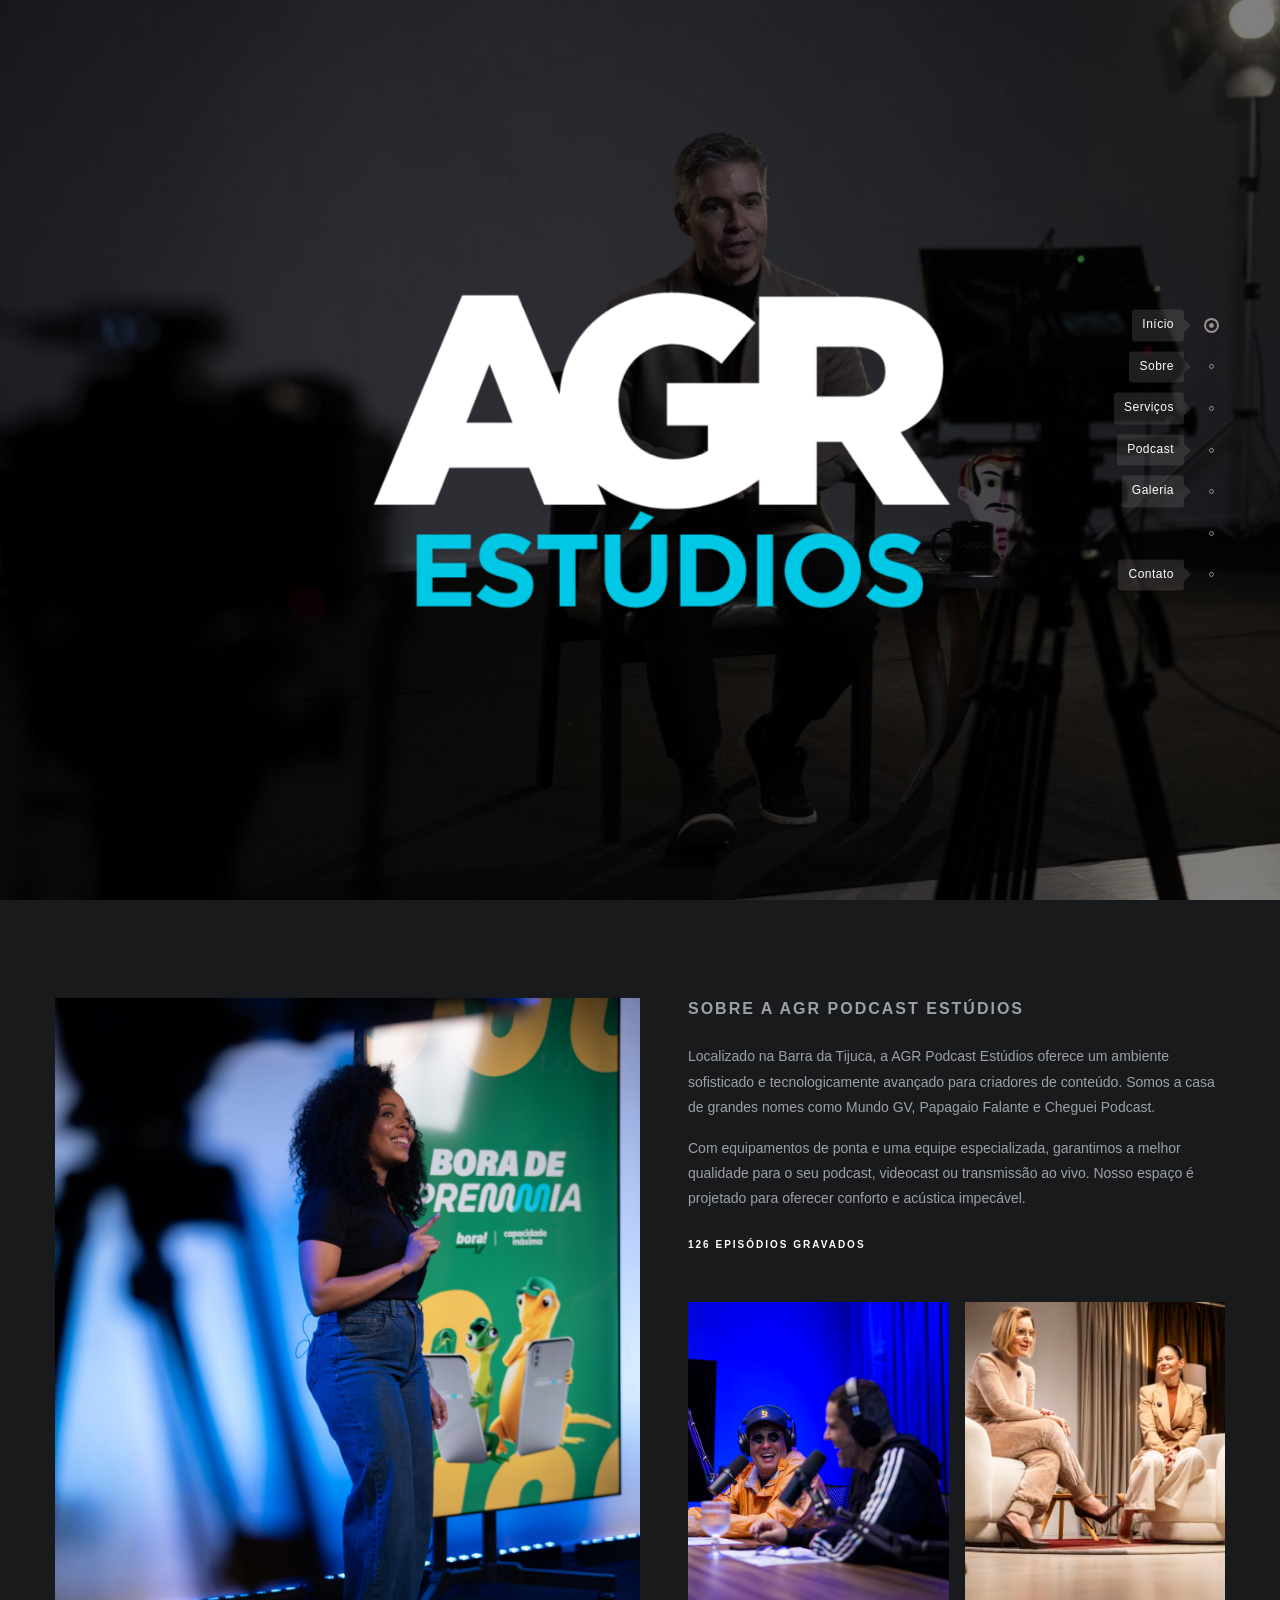
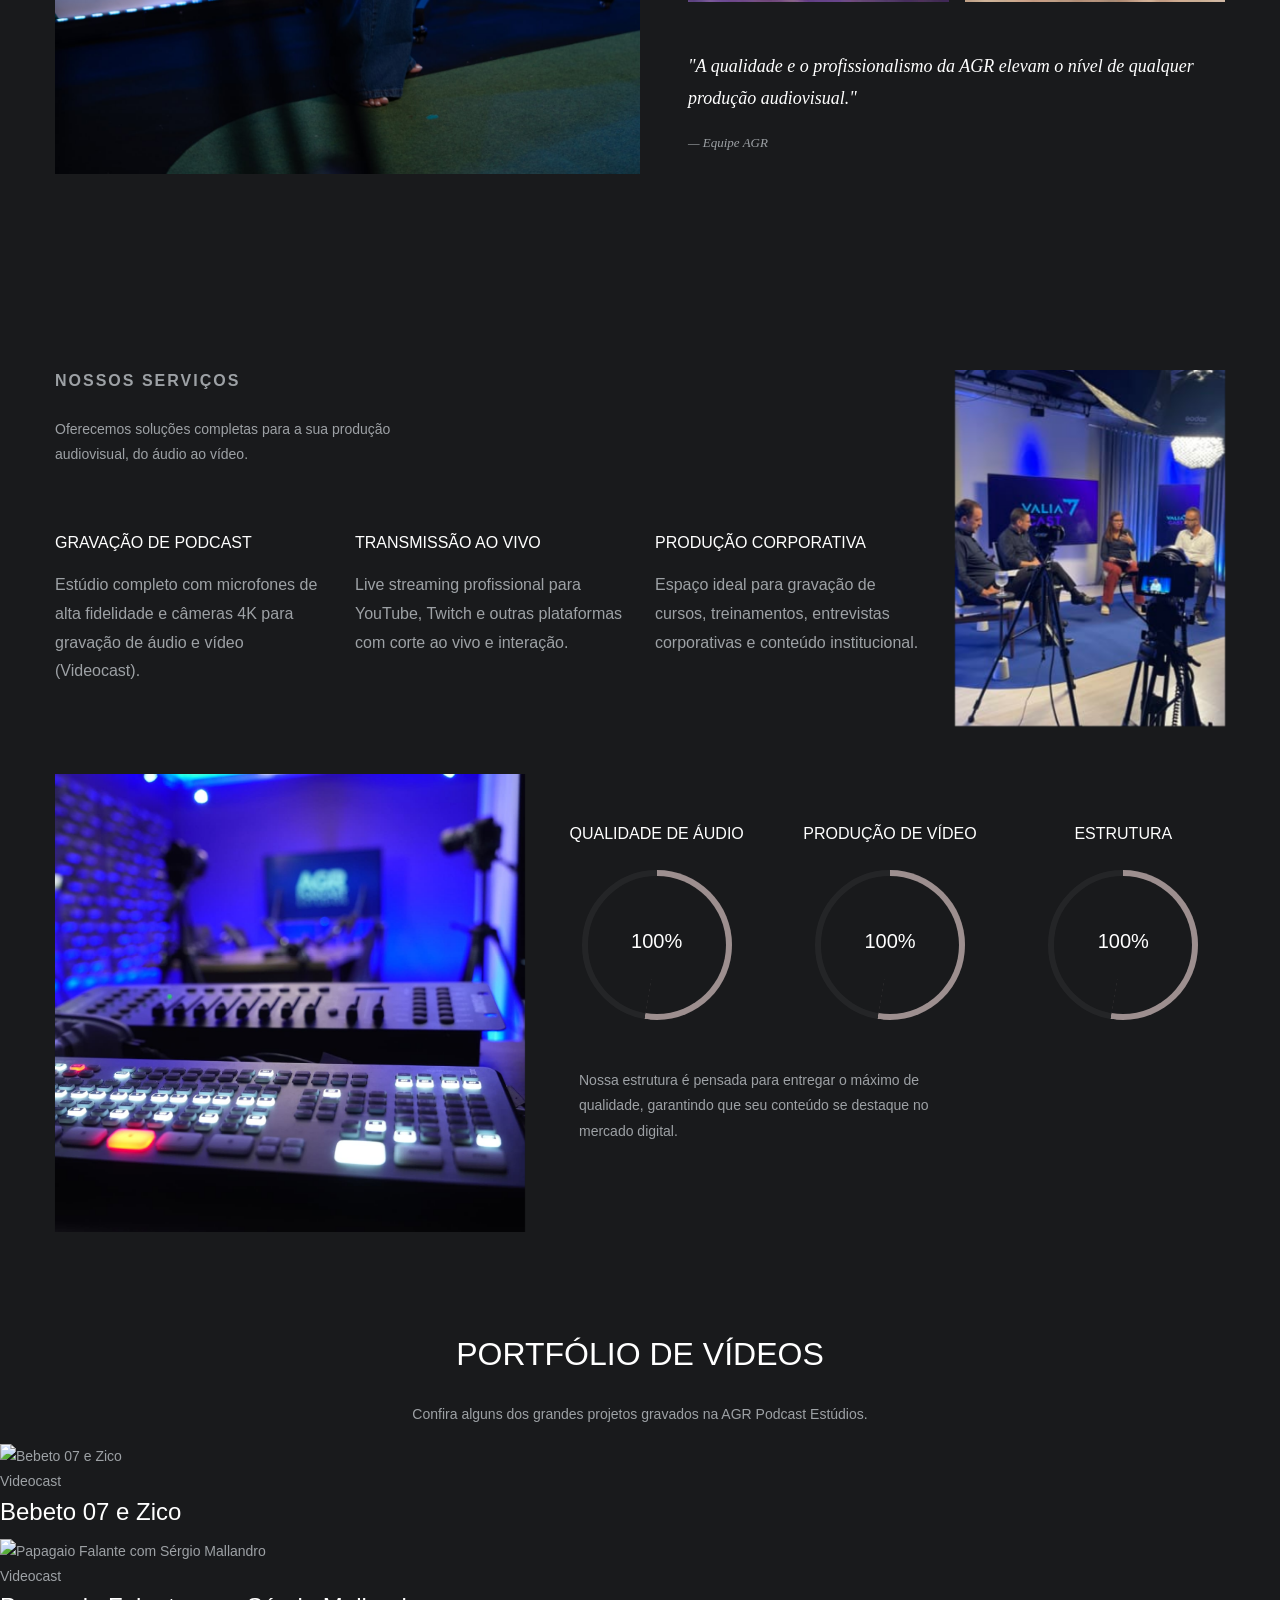
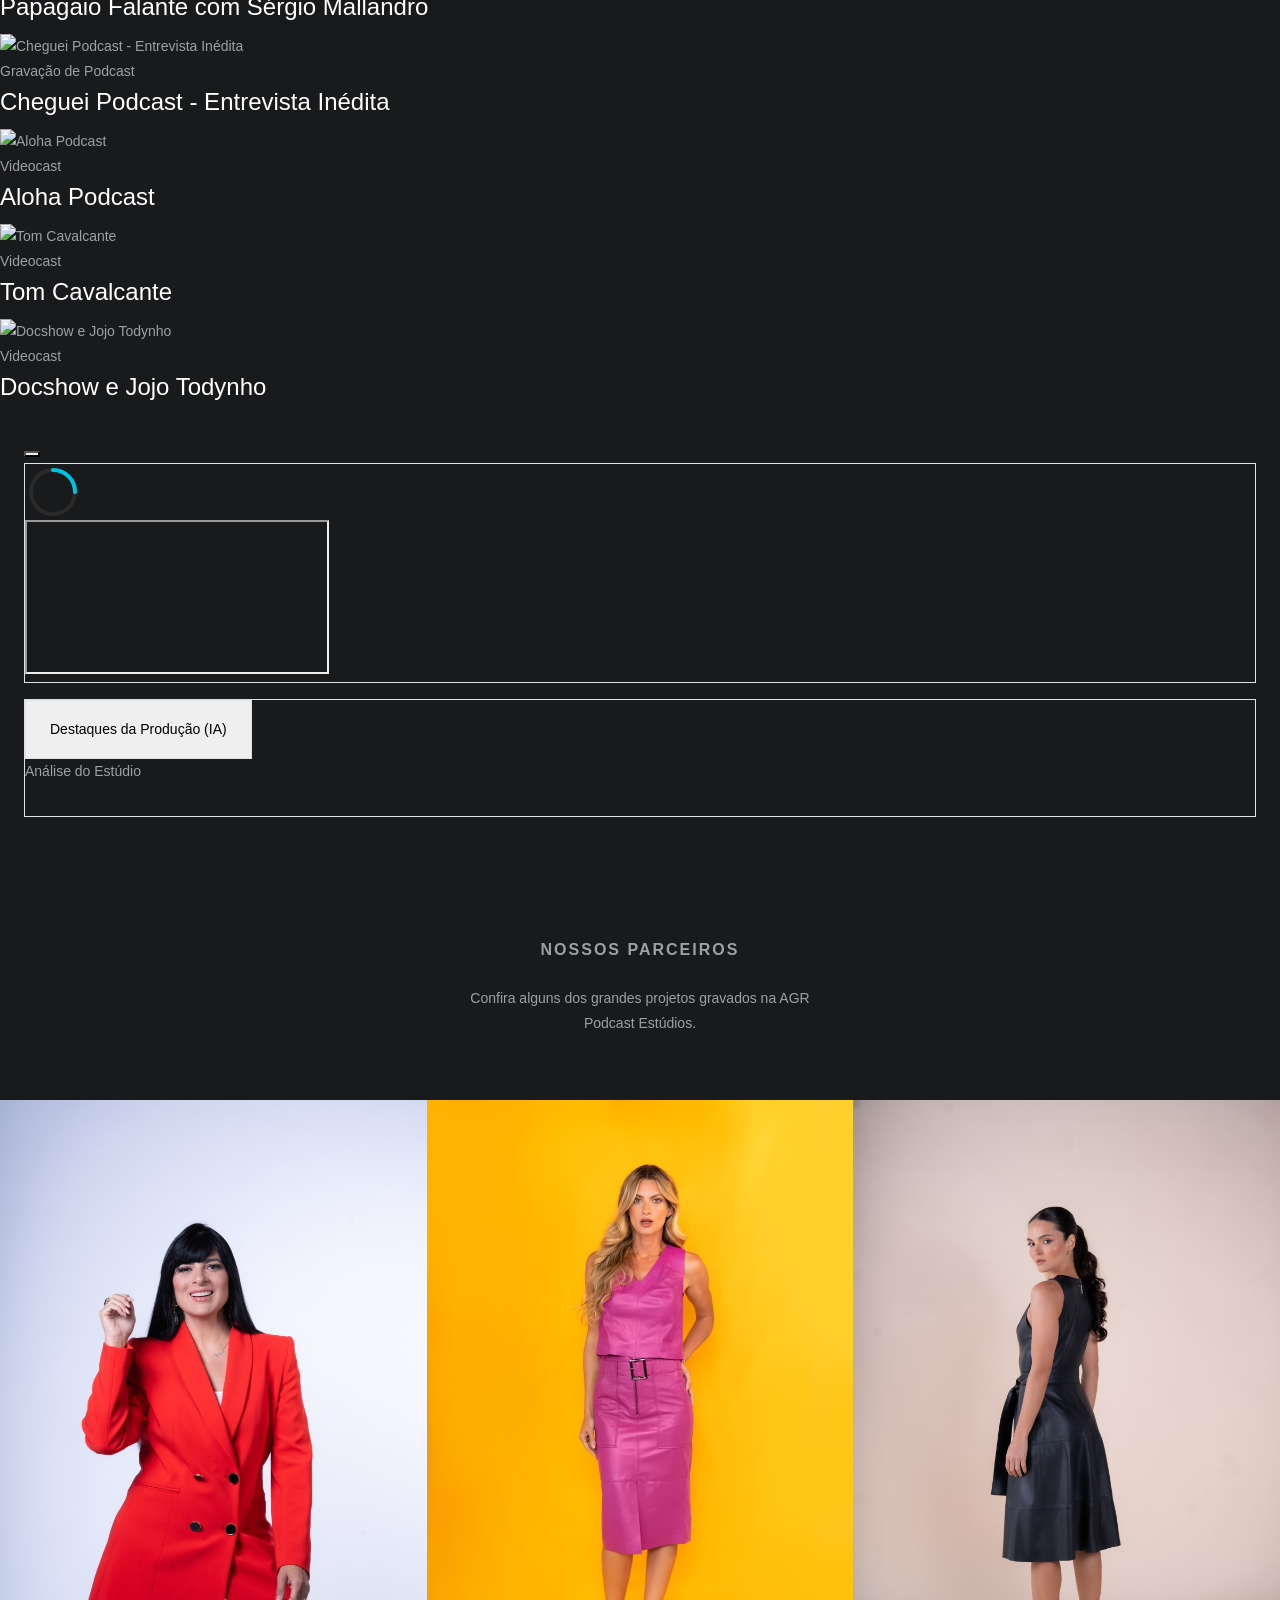
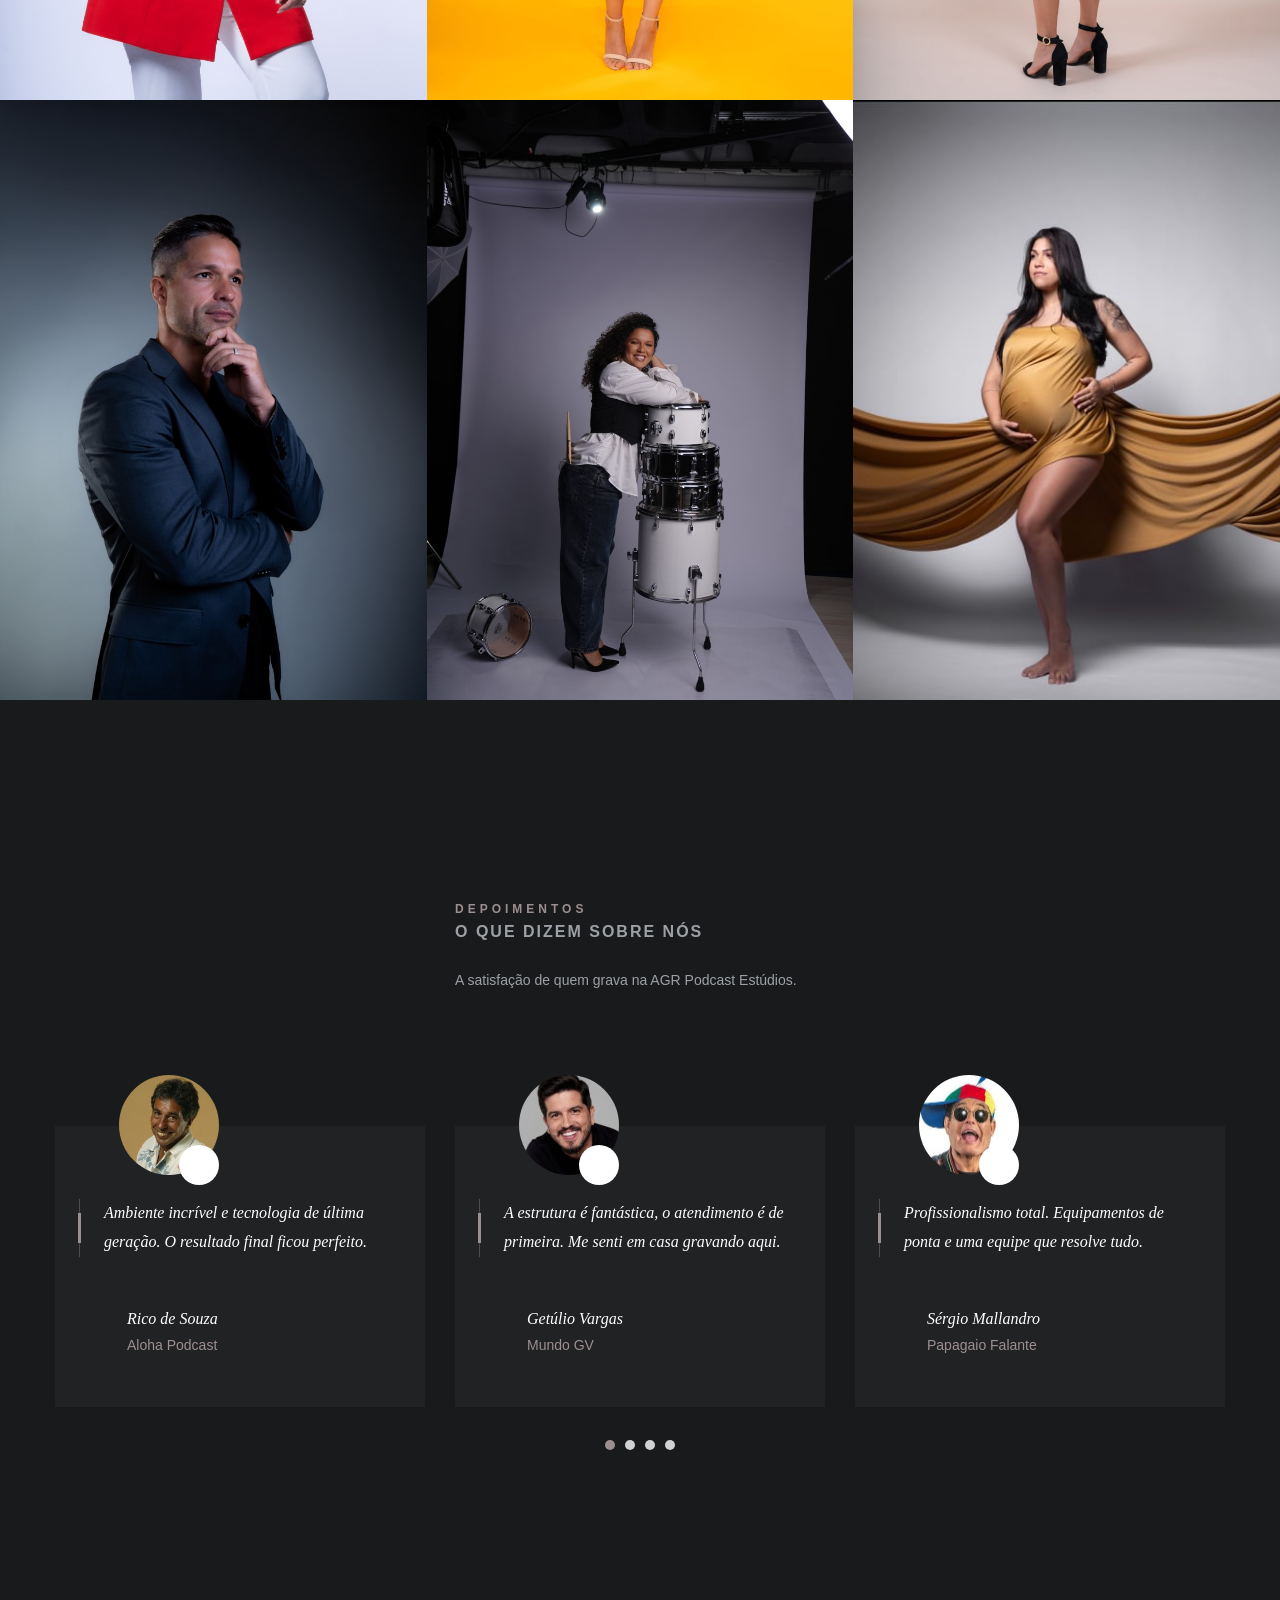
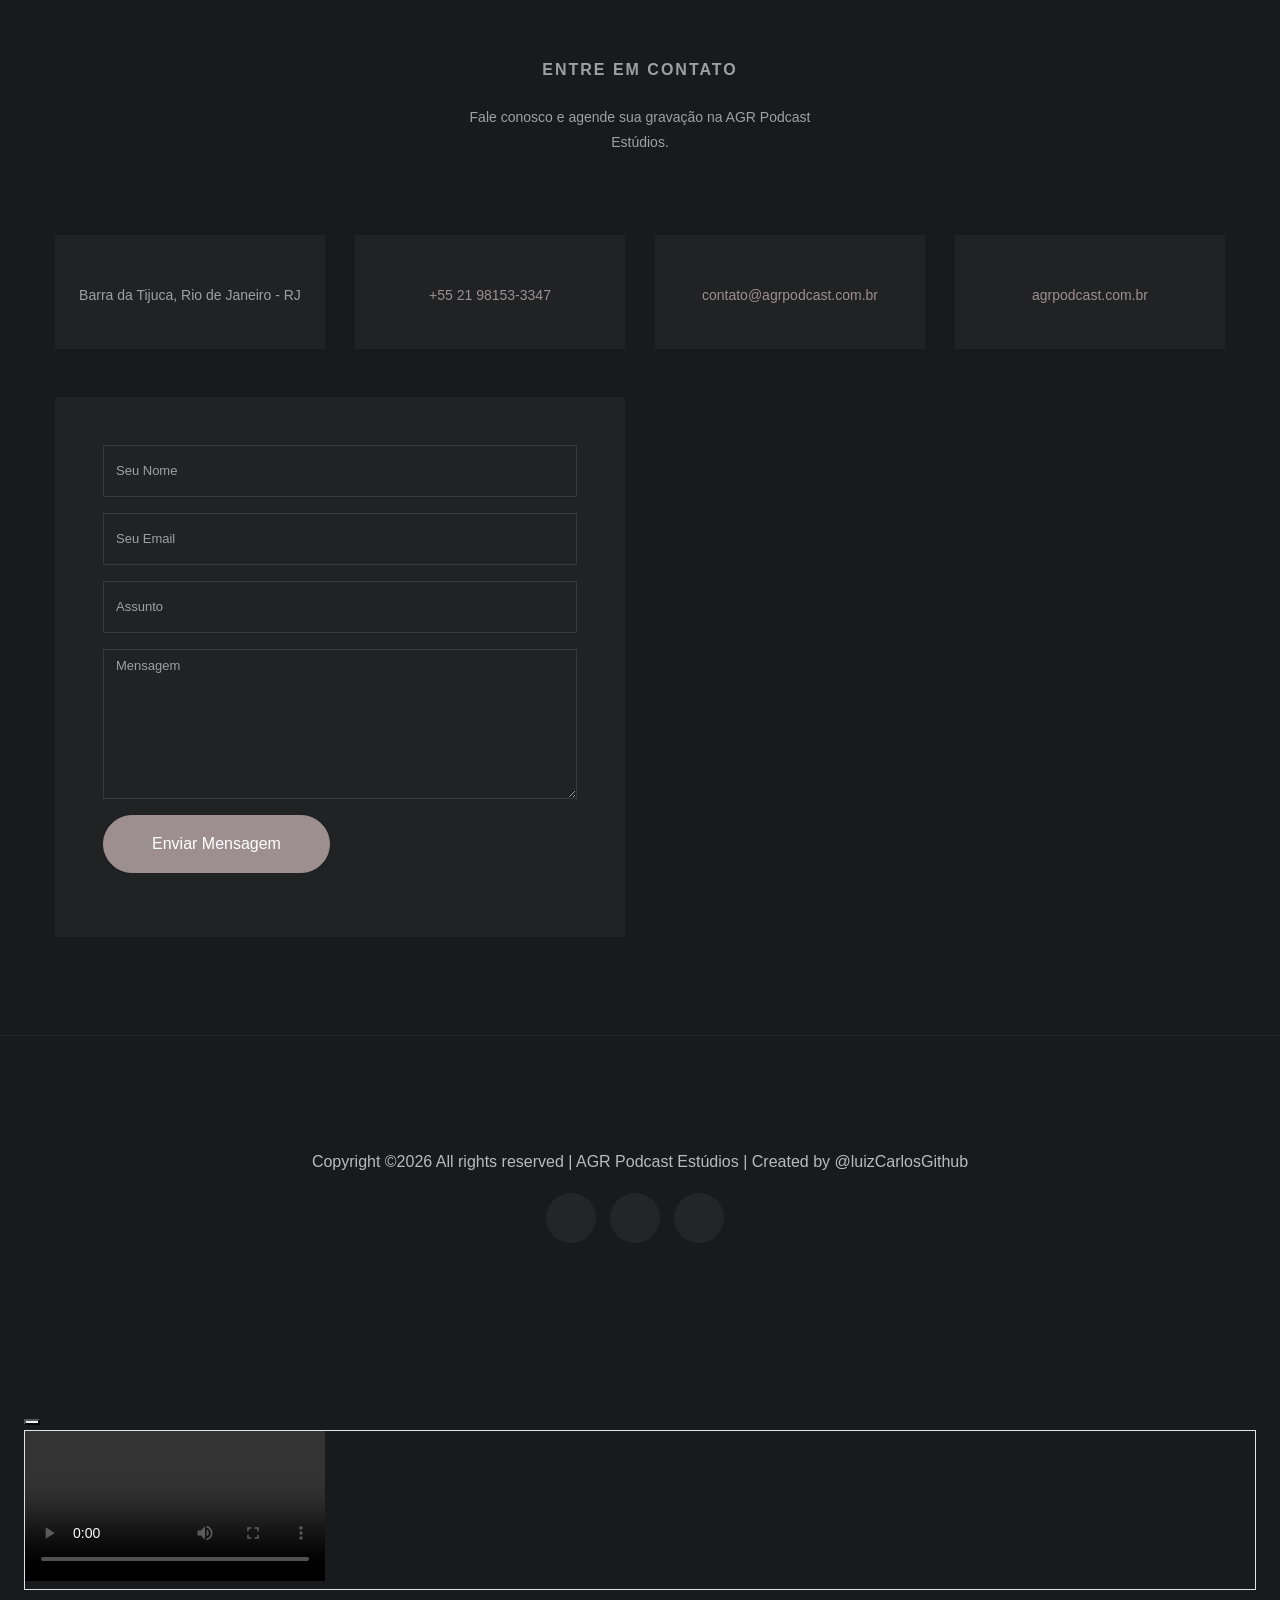
==== commit d532362e: "organizando quais videos vao entrao, consertando erro no video 01" ====
--- a/index.html
+++ b/index.html
@@ -5,17 +5,17 @@
 	<title>AGR Podcast Estúdios</title>
 	<meta charset="UTF-8">
 	<link rel="icon" type="image/png" href="img/logo/Destaque-Logo.ico">
-	<link rel="stylesheet" href="css/style.css">
+	<link rel="stylesheet" href="css/style.css?v=20260508">
 	<link rel='stylesheet' href='https://cdn-uicons.flaticon.com/uicons-regular-rounded/css/uicons-regular-rounded.css'>
 	<link rel='stylesheet' href='https://cdn-uicons.flaticon.com/uicons-thin-straight/css/uicons-thin-straight.css'>
 	<link rel='stylesheet' href='https://cdn-uicons.flaticon.com/uicons-brands/css/uicons-brands.css'>
 	<meta name="viewport" content="width=device-width, initial-scale=1, shrink-to-fit=no">
-	<link href="css/css.css" rel="stylesheet">
-	<link rel="stylesheet" href="css/animate.css">
-	<link rel="stylesheet" href="css/owl.carousel.min.css">
-	<link rel="stylesheet" href="css/owl.theme.default.min.css">
-	<link rel="stylesheet" href="css/magnific-popup.css">
-	<link rel="stylesheet" href="css/ionicons.min.css">
+	<link href="css/css.css?v=20260508" rel="stylesheet">
+	<link rel="stylesheet" href="css/animate.css?v=20260508">
+	<link rel="stylesheet" href="css/owl.carousel.min.css?v=20260508">
+	<link rel="stylesheet" href="css/owl.theme.default.min.css?v=20260508">
+	<link rel="stylesheet" href="css/magnific-popup.css?v=20260508">
+	<link rel="stylesheet" href="css/ionicons.min.css?v=20260508">
 
 	<!-- Tailwind CSS e Phosphor Icons -->
 	<script src="https://cdn.tailwindcss.com"></script>
@@ -34,6 +34,11 @@
 		@keyframes slideUp {
 			from { transform: translateY(16px); opacity: 0; }
 			to { transform: translateY(0); opacity: 1; }
+		}
+
+		@keyframes spin {
+			from { transform: rotate(0deg); }
+			to { transform: rotate(360deg); }
 		}
 
 		.prose-custom p { margin-bottom: 0.75rem; line-height: 1.6; }
@@ -363,6 +368,13 @@
 						
 						<!-- Player -->
 						<div class="relative w-full aspect-video bg-black shadow-2xl rounded-sm overflow-hidden border border-[#2a2a2a] mb-6">
+							<!-- Spinner de loading -->
+							<div id="video-loader" class="absolute inset-0 z-10 flex items-center justify-center bg-black">
+								<svg width="56" height="56" viewBox="0 0 56 56" fill="none" xmlns="http://www.w3.org/2000/svg" style="animation: spin 0.9s linear infinite;">
+									<circle cx="28" cy="28" r="22" stroke="#2a2a2a" stroke-width="4"/>
+									<path d="M28 6 A22 22 0 0 1 50 28" stroke="#00c3e3" stroke-width="4" stroke-linecap="round"/>
+								</svg>
+							</div>
 							<iframe
 								id="modal-iframe"
 								src=""
@@ -778,22 +790,22 @@
 		</div>
 	</div>
 
-    <script src="js/about-video.js"></script>
+    <script src="js/about-video.js?v=20260508"></script>
 
 
     <!-- loader -->
     <div id="ftco-loader" class="fullscreen"><svg class="circular" width="48px" height="48px"><circle class="path-bg" cx="24" cy="24" r="22" fill="none" stroke-width="4" stroke="#eeeeee"></circle><circle class="path" cx="24" cy="24" r="22" fill="none" stroke-width="4" stroke-miterlimit="10" stroke="#F96D00"></circle></svg></div>
 
 
-    <script src="js/jquery.min.js"></script>
-    <script src="js/jquery-migrate-3.0.1.min.js"></script>
-    <script src="js/jquery.easing.1.3.js"></script>
-    <script src="js/jquery.waypoints.min.js"></script>
-    <script src="js/jquery.stellar.min.js"></script>
-    <script src="js/owl.carousel.min.js"></script>
-    <script src="js/jquery.magnific-popup.min.js"></script>
-    <script src="js/jquery.animateNumber.min.js"></script>
-    <script src="js/main.js"></script>
+    <script src="js/jquery.min.js?v=20260508"></script>
+    <script src="js/jquery-migrate-3.0.1.min.js?v=20260508"></script>
+    <script src="js/jquery.easing.1.3.js?v=20260508"></script>
+    <script src="js/jquery.waypoints.min.js?v=20260508"></script>
+    <script src="js/jquery.stellar.min.js?v=20260508"></script>
+    <script src="js/owl.carousel.min.js?v=20260508"></script>
+    <script src="js/jquery.magnific-popup.min.js?v=20260508"></script>
+    <script src="js/jquery.animateNumber.min.js?v=20260508"></script>
+    <script src="js/main.js?v=20260508"></script>
 
 </body>
 </html>
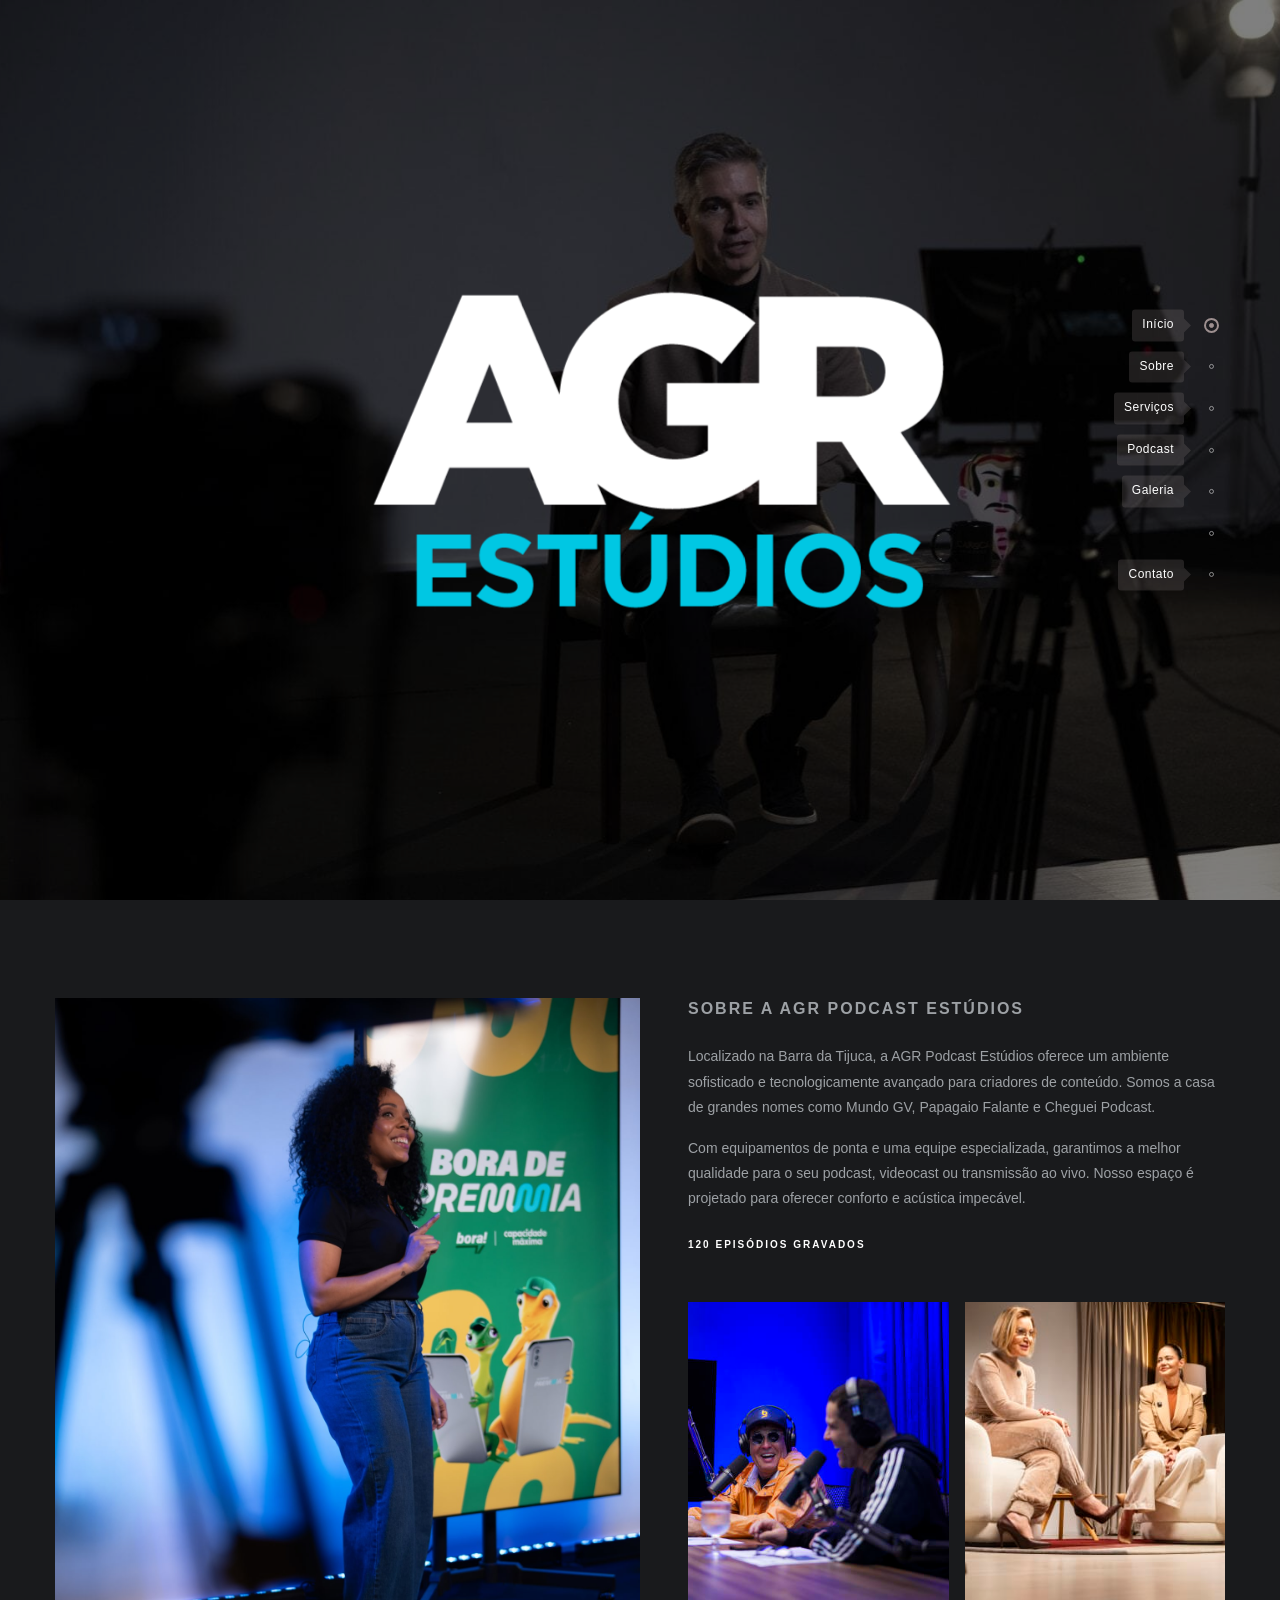
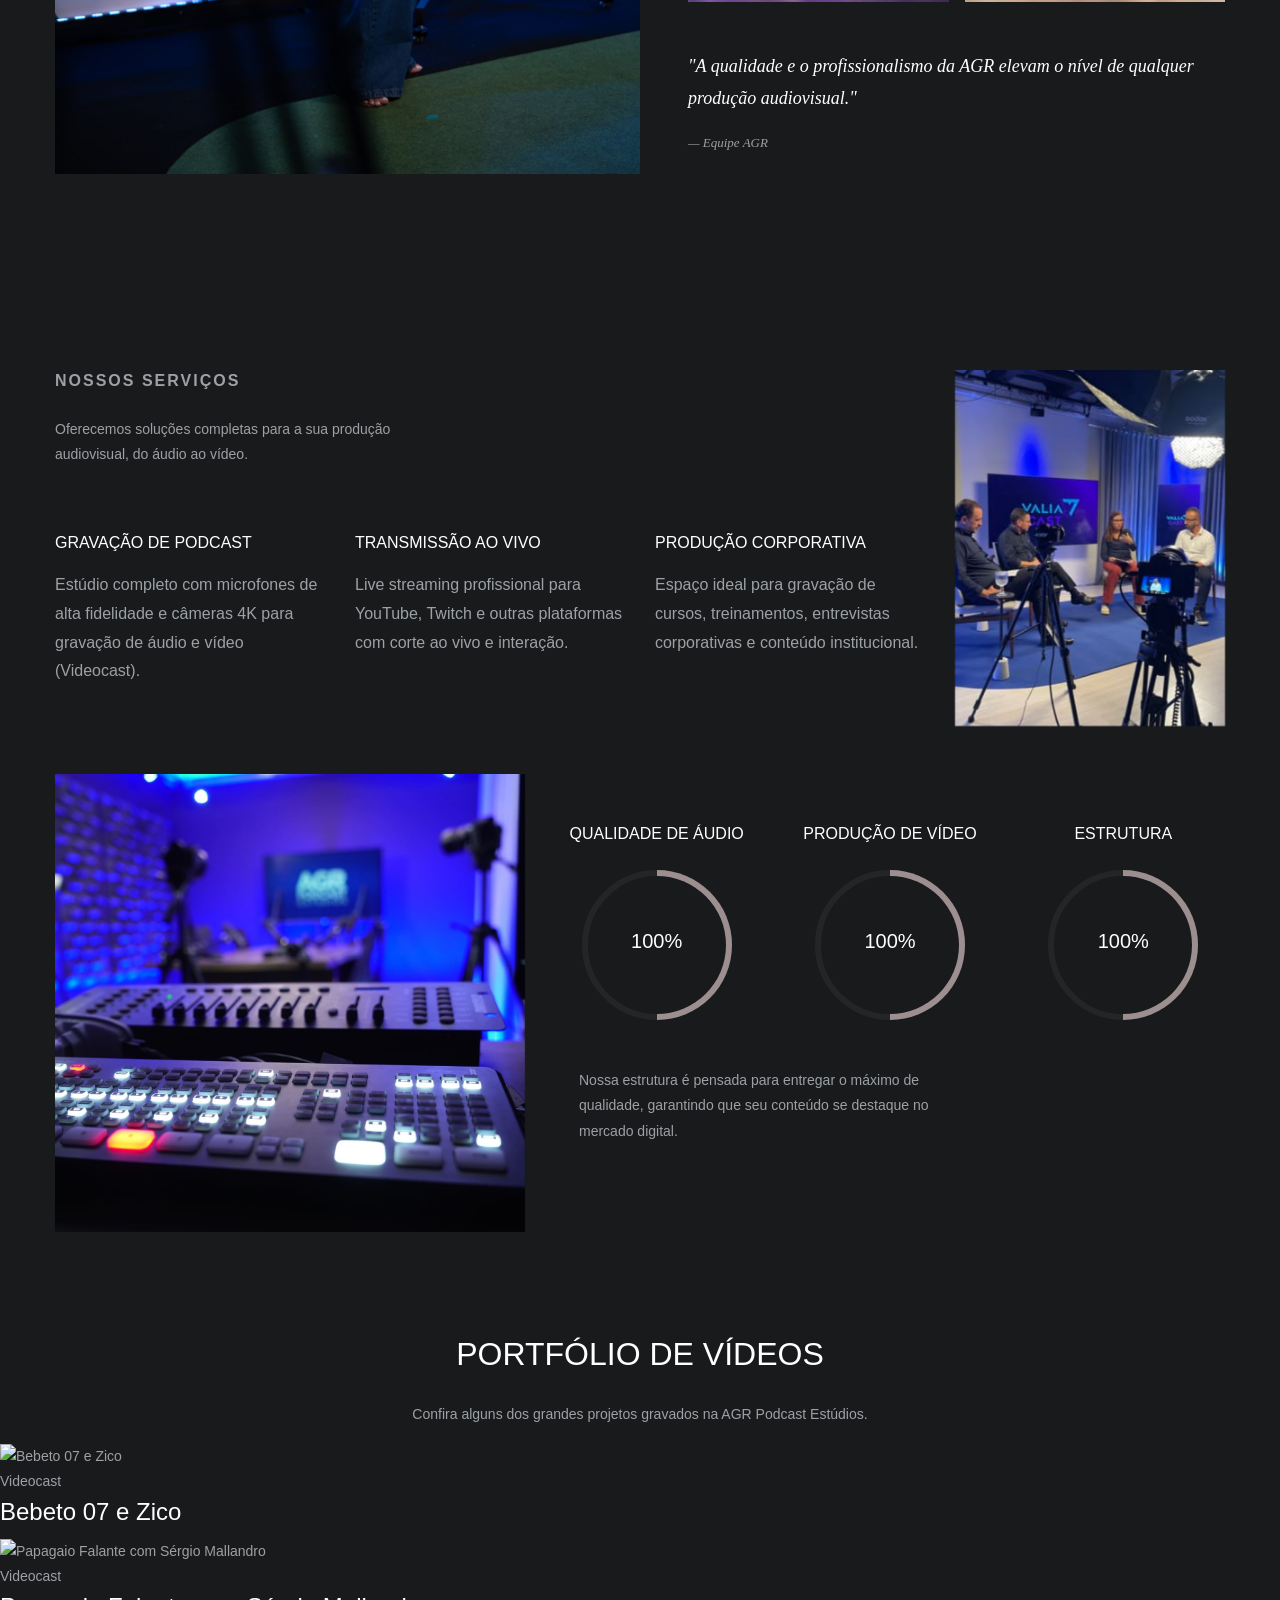
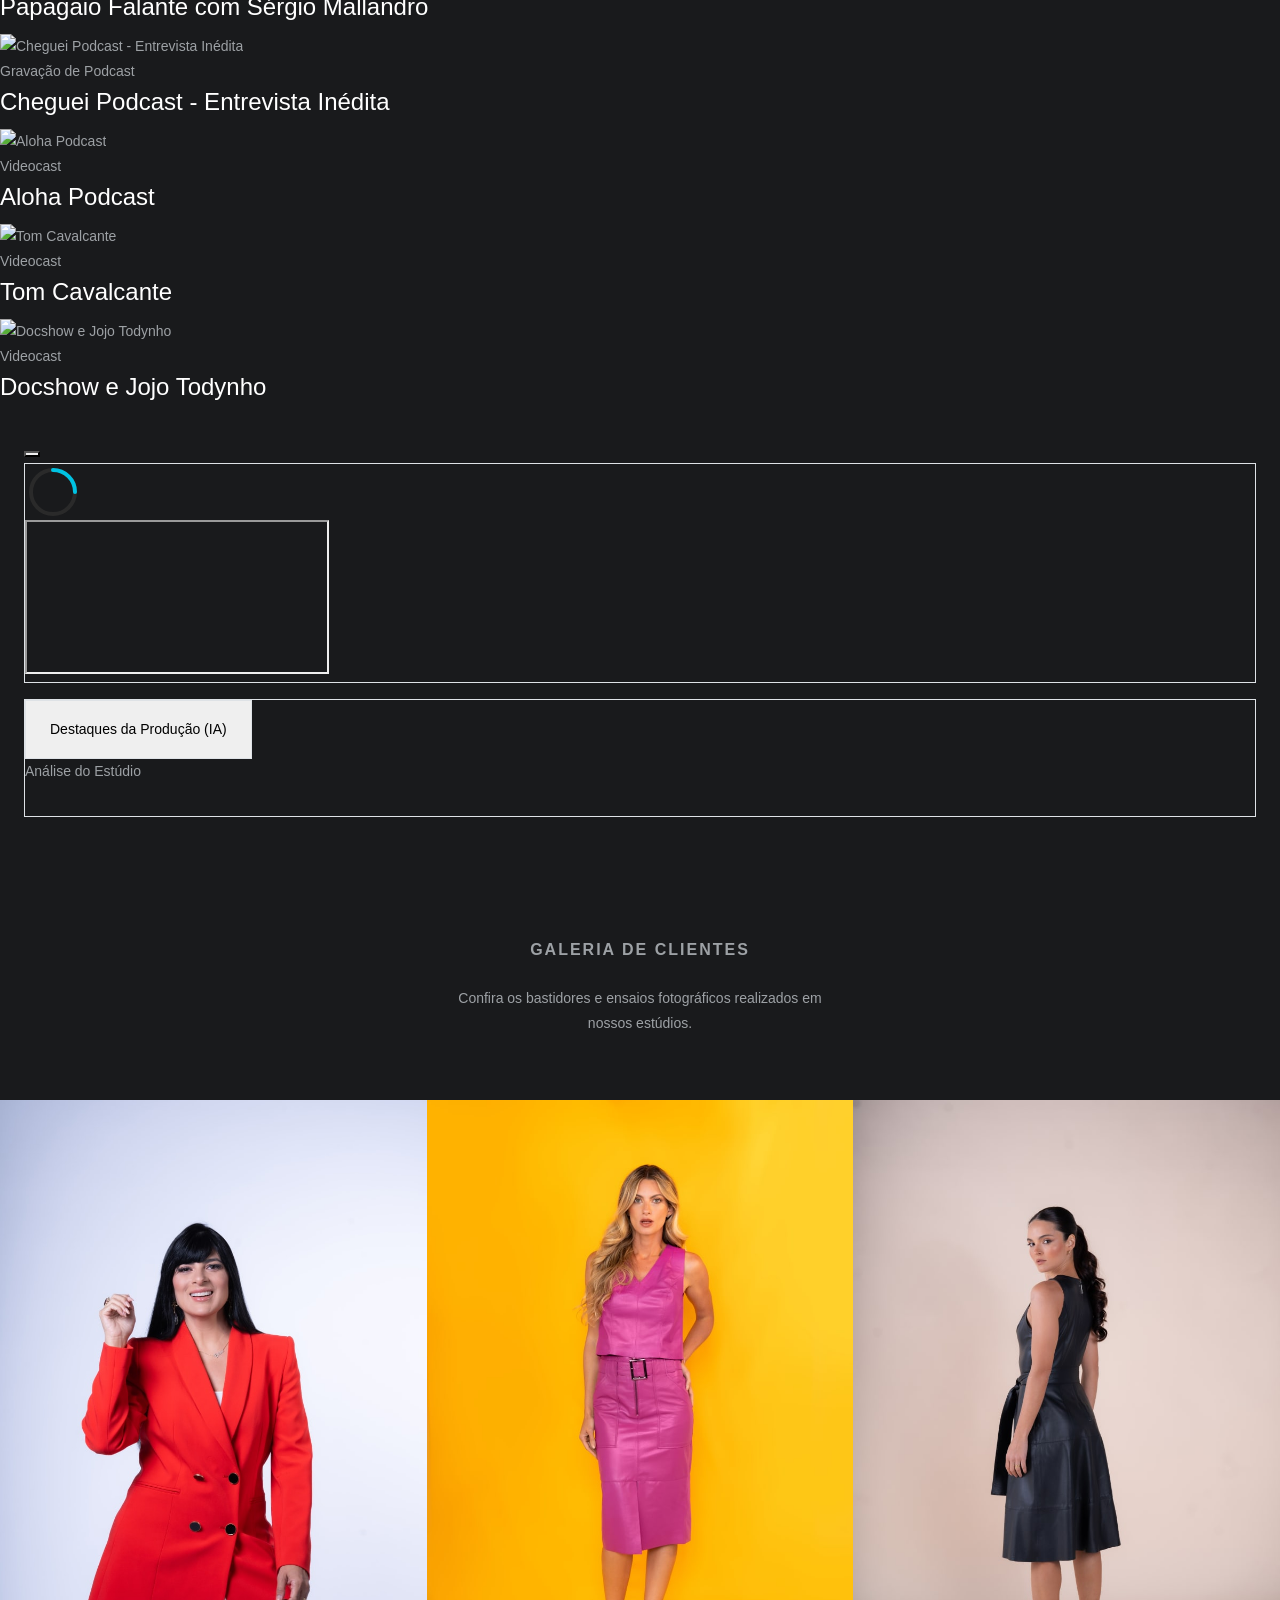
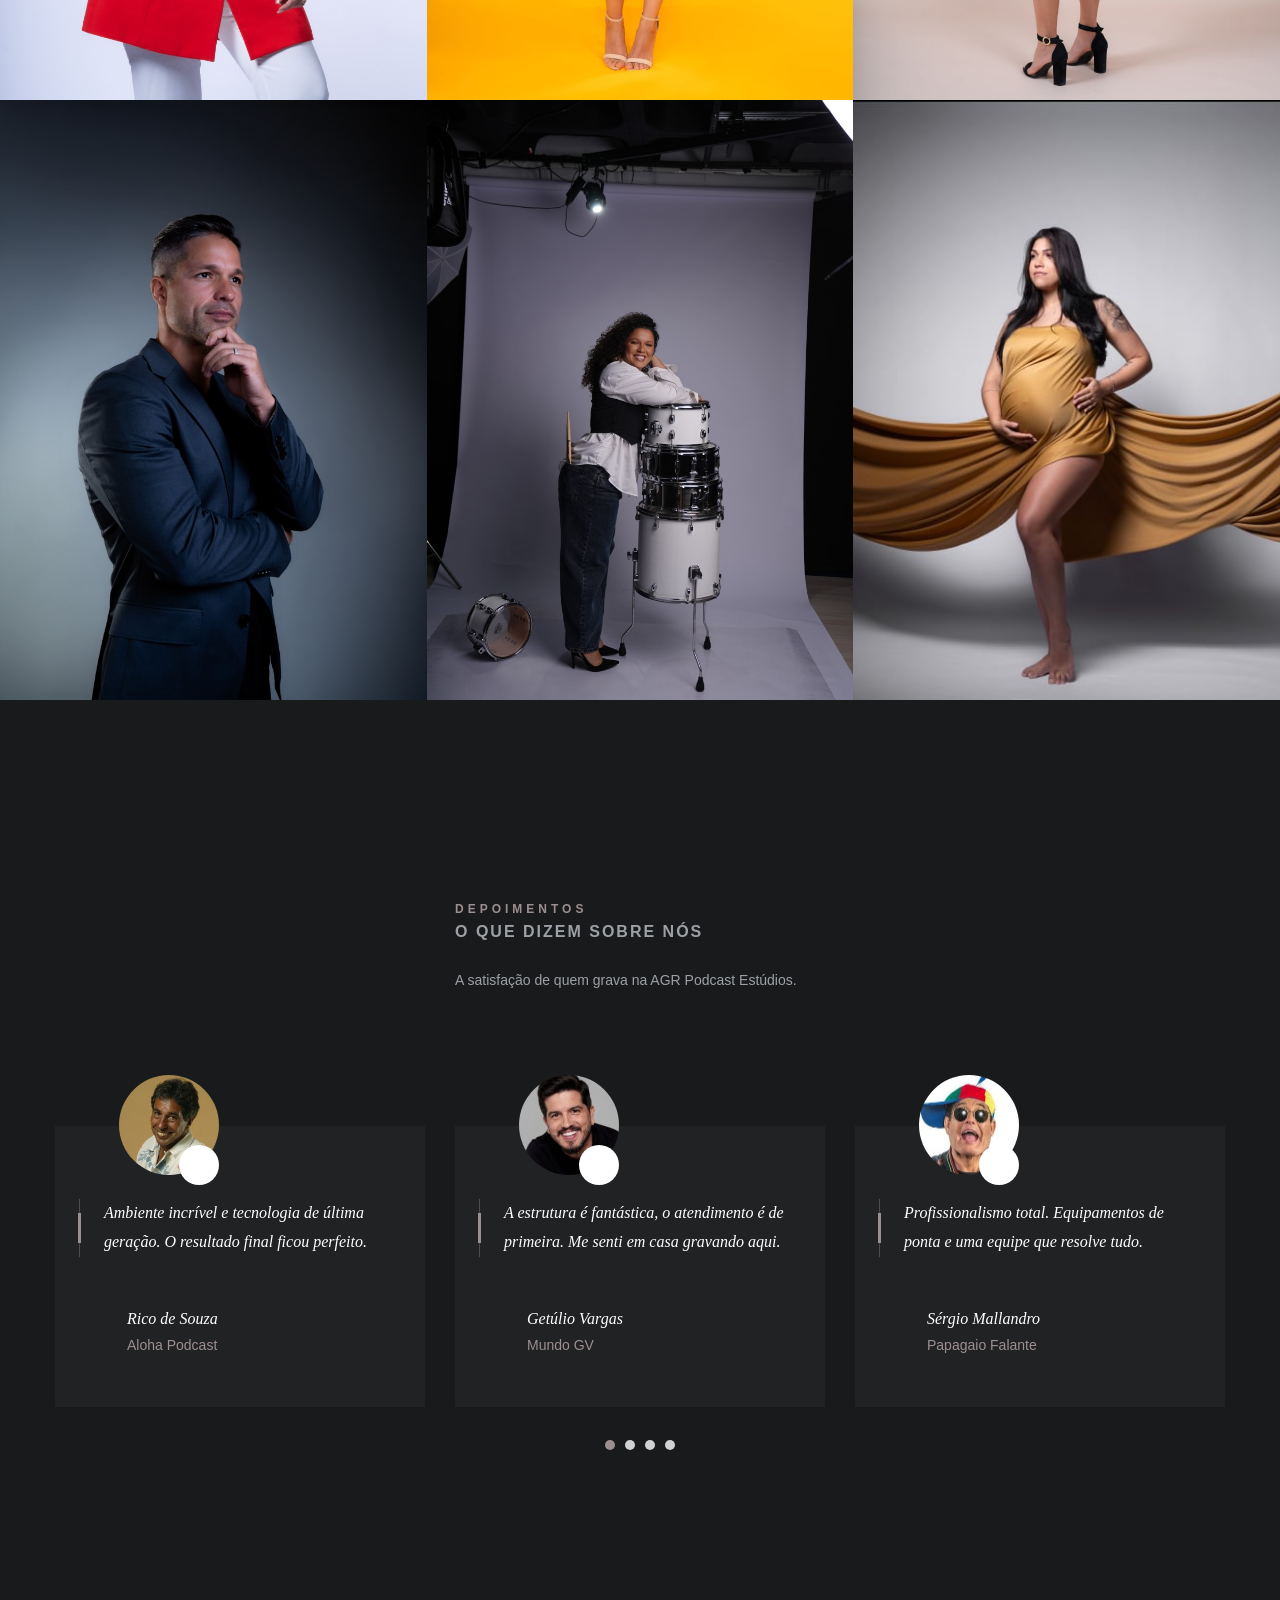
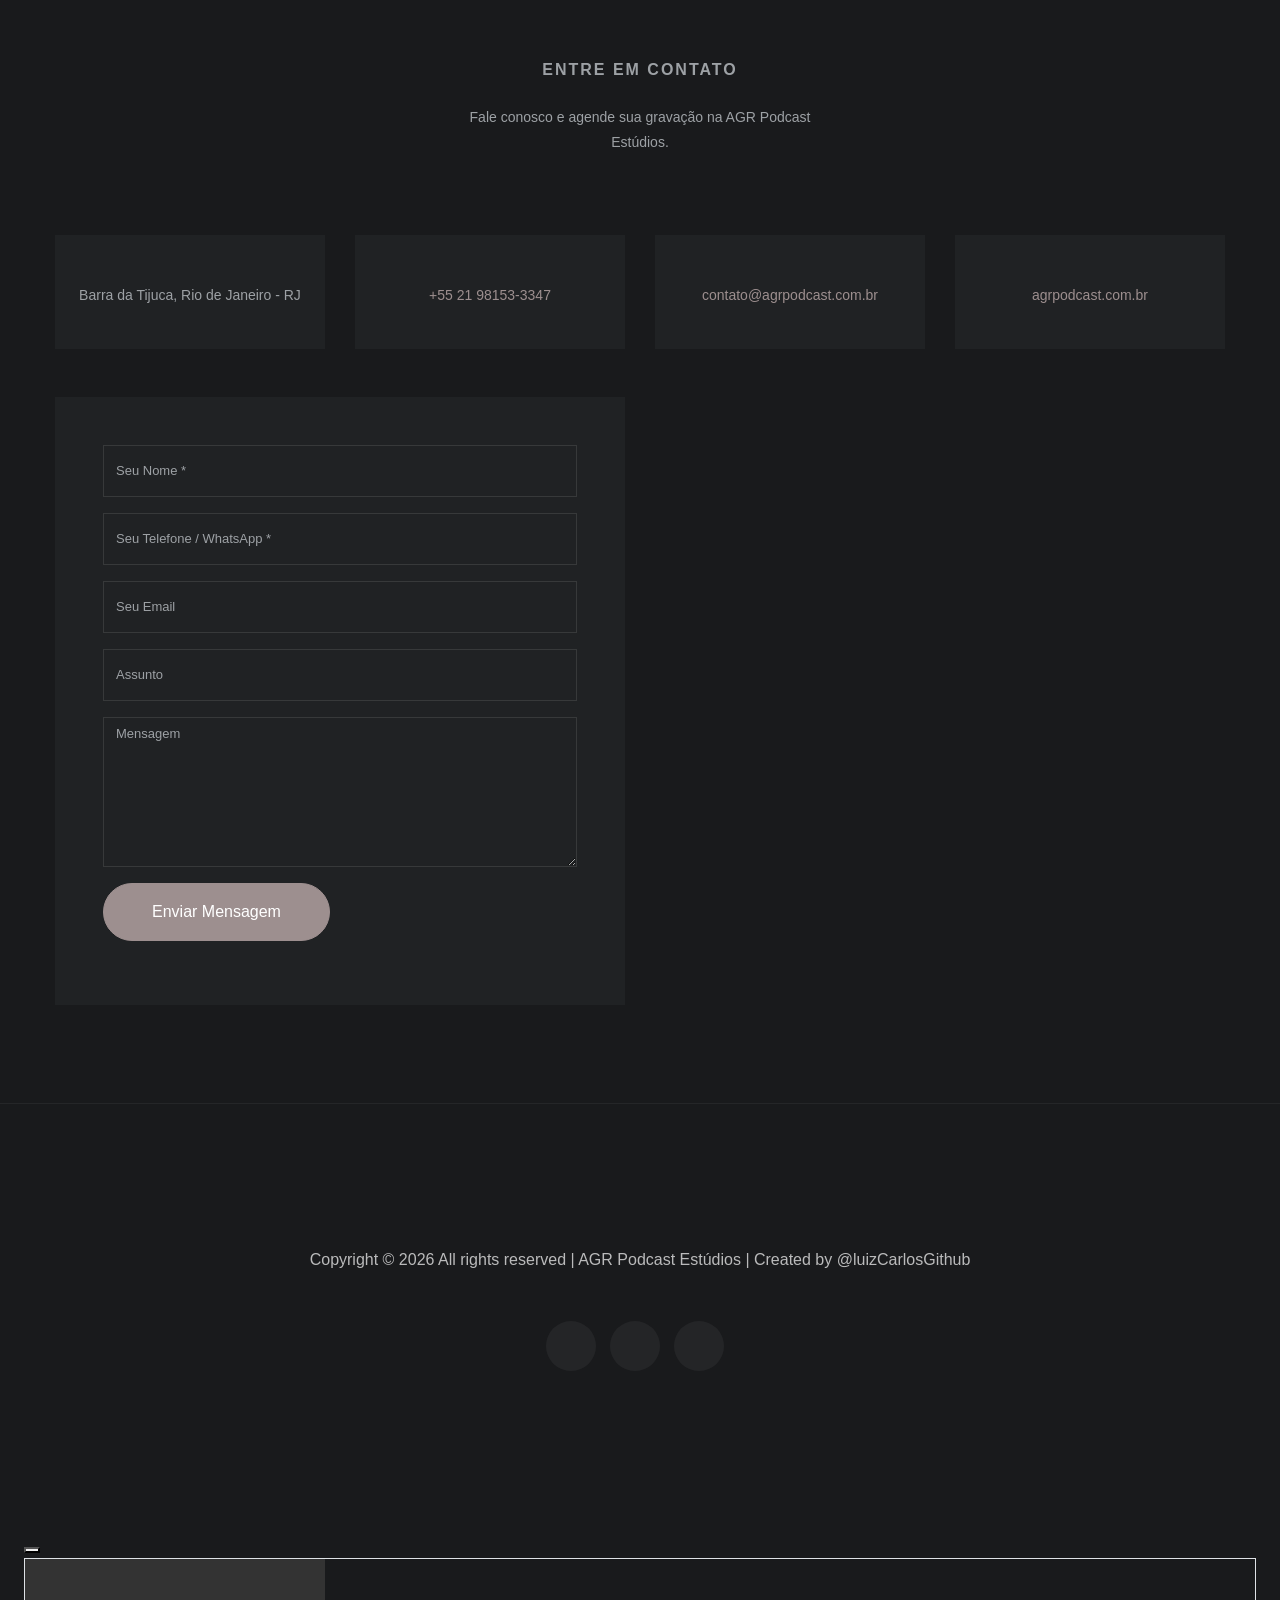
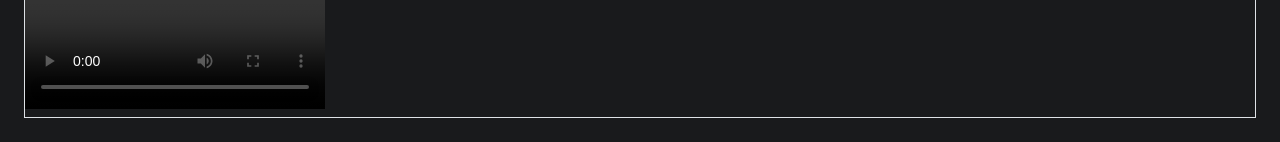
==== commit f90c4bdf: "vesao com as mods de envio de mensagem, videos de podcast e video premmia tudo funcionando" ====
--- a/index.html
+++ b/index.html
@@ -1,6 +1,7 @@
 <!DOCTYPE html>
 
 <html lang="pt-br">
+
 <head>
 	<title>AGR Podcast Estúdios</title>
 	<meta charset="UTF-8">
@@ -23,40 +24,80 @@
 
 	<!-- Estilos Customizados para a Seção Podcast -->
 	<style>
-		.fade-in { animation: fadeIn 0.3s ease-in-out; }
-		.slide-up { animation: slideUp 0.3s ease-out forwards; }
-		
+		.fade-in {
+			animation: fadeIn 0.3s ease-in-out;
+		}
+
+		.slide-up {
+			animation: slideUp 0.3s ease-out forwards;
+		}
+
 		@keyframes fadeIn {
-			from { opacity: 0; }
-			to { opacity: 1; }
+			from {
+				opacity: 0;
+			}
+
+			to {
+				opacity: 1;
+			}
 		}
-		
+
 		@keyframes slideUp {
-			from { transform: translateY(16px); opacity: 0; }
-			to { transform: translateY(0); opacity: 1; }
+			from {
+				transform: translateY(16px);
+				opacity: 0;
+			}
+
+			to {
+				transform: translateY(0);
+				opacity: 1;
+			}
 		}
 
 		@keyframes spin {
-			from { transform: rotate(0deg); }
-			to { transform: rotate(360deg); }
+			from {
+				transform: rotate(0deg);
+			}
+
+			to {
+				transform: rotate(360deg);
+			}
 		}
 
-		.prose-custom p { margin-bottom: 0.75rem; line-height: 1.6; }
-		.prose-custom li { margin-left: 1rem; list-style-type: disc; color: #9ca3af; margin-bottom: 0.25rem; }
-		.prose-custom strong { color: white; }
+		.prose-custom p {
+			margin-bottom: 0.75rem;
+			line-height: 1.6;
+		}
+
+		.prose-custom li {
+			margin-left: 1rem;
+			list-style-type: disc;
+			color: #9ca3af;
+			margin-bottom: 0.25rem;
+		}
+
+		.prose-custom strong {
+			color: white;
+		}
+
+		/* Utilitário para feedback do formulário */
+		.hidden-msg {
+			display: none !important;
+		}
 	</style>
-		<script>
-			(function(w,i,g){w[g]=w[g]||[];if(typeof w[g].push=='function')w[g].push(i)})
-			(window,'G-SEKJ4E9T4H','google_tags_first_party');
-		</script>
-		<script>
-			window.dataLayer = window.dataLayer || [];
-			function gtag(){dataLayer.push(arguments);}
-			gtag('js', new Date());
-			gtag('set', 'developer_id.dYzg1YT', true);
-			gtag('config', 'G-SEKJ4E9T4H');
-		</script>
+	<script>
+		(function (w, i, g) { w[g] = w[g] || []; if (typeof w[g].push == 'function') w[g].push(i) })
+			(window, 'G-SEKJ4E9T4H', 'google_tags_first_party');
+	</script>
+	<script>
+		window.dataLayer = window.dataLayer || [];
+		function gtag() { dataLayer.push(arguments); }
+		gtag('js', new Date());
+		gtag('set', 'developer_id.dYzg1YT', true);
+		gtag('config', 'G-SEKJ4E9T4H');
+	</script>
 </head>
+
 <body data-aos-easing="slide" data-aos-duration="800" data-aos-delay="0">
 	<nav id="navbar" class="navbar">
 		<ul class="nav-menu">
@@ -97,42 +138,42 @@
 			</li>
 		</ul>
 	</nav>
-		<!-- End Nav Section -->
-
-		<!-- Start Home Section -- cabecalho e logo principal-->
-
-		<section id="home" class="hero-wrap js-fullheight" style="height: 1508px; background-position: 50% 0%;">
-      	<div class="overlay"></div>
-      	<div class="container">
-
-        <div class="row no-gutters slider-text js-fullheight align-items-center justify-content-center" style="height: 1508px;">
-          <div class="col-lg-7 ftco-animate d-flex align-items-center fadeInUp ftco-animated">
-          	<div class="text text-center">
-          		<div class="logo">
-					<a href="https://wa.me/+5521981533347" target="_blank">
-						<img src="img/logo/logo_1.png" alt="agr estudios">
-					</a>
-				</div>
-            </div>
-          </div>
-        </div>
-      </div>
-        </section>
-		<!-- End Home Section -->
-
-
-		<!-- Start section ABOUT -->
-		<section class="ftco-about img ftco-section py-24" id="about">
-    	<div class="container">
-    		<div class="row d-flex no-gutters">
-    			<div class="col-md-6 col-lg-6 d-flex">
-    				<div class="img-about img d-flex align-items-stretch">
-    					<div class="overlay"></div>
-	    				<div class="img img-video d-flex align-self-stretch align-items-center justify-content-center cursor-pointer" style="position: relative; overflow: hidden;" onclick="openAboutVideo()">
+	<!-- End Nav Section -->
+
+	<!-- Start Home Section -- cabecalho e logo principal-->
+
+	<section id="home" class="hero-wrap js-fullheight" style="height: 1508px; background-position: 50% 0%;">
+		<div class="overlay"></div>
+		<div class="container">
+
+			<div class="row no-gutters slider-text js-fullheight align-items-center justify-content-center"
+				style="height: 1508px;">
+				<div class="col-lg-7 ftco-animate d-flex align-items-center fadeInUp ftco-animated">
+					<div class="text text-center">
+						<div class="logo">
+							<a href="https://wa.me/+5521981533347" target="_blank">
+								<img src="img/logo/logo_1.png" alt="agr estudios">
+							</a>
+						</div>
+					</div>
+				</div>
+			</div>
+		</div>
+	</section>
+	<!-- End Home Section -->
+
+
+	<!-- Start section ABOUT -->
+	<section class="ftco-about img ftco-section py-24" id="about">
+		<div class="container">
+			<div class="row d-flex no-gutters">
+				<div class="col-md-6 col-lg-6 d-flex">
+					<div class="img-about img d-flex align-items-stretch">
+						<div class="overlay"></div>
+						<div class="img img-video d-flex align-self-stretch align-items-center justify-content-center cursor-pointer"
+							style="position: relative; overflow: hidden;" onclick="openAboutVideo()">
 							<picture>
-								<img
-									sizes="(max-width: 1400px) 100vw, 1400px"
-									srcset="
+								<img sizes="(max-width: 1400px) 100vw, 1400px" srcset="
 										img/section_about/img_about_02_gyh0gb_c_scale,w_200.jpg 200w,
 										img/section_about/img_about_02_gyh0gb_c_scale,w_395.jpg 395w,
 										img/section_about/img_about_02_gyh0gb_c_scale,w_439.jpg 439w,
@@ -143,645 +184,677 @@
 										img/section_about/img_about_02_gyh0gb_c_scale,w_1141.jpg 1141w,
 										img/section_about/img_about_02_gyh0gb_c_scale,w_1197.jpg 1197w,
 										img/section_about/img_about_02_gyh0gb_c_scale,w_1400.jpg 1400w"
-									src="img/section_about/img_about_02_gyh0gb_c_scale,w_1400.jpg"
-									alt=""
+									src="img/section_about/img_about_02_gyh0gb_c_scale,w_1400.jpg" alt=""
 									style="position: absolute; top: 0; left: 0; width: 100%; height: 100%; object-fit: cover; z-index: -1;">
 							</picture>
-							<div class="d-flex align-items-center justify-content-center" style="width: 50px; height: 50px;">
+							<div class="d-flex align-items-center justify-content-center"
+								style="width: 50px; height: 50px;">
 								<i class="fi fi-ts-play-circle" style="color: white; font-size: 60px;"></i>
 							</div>
-	    				</div>
-    				</div>
-    			</div>
-    			<div class="col-md-6 col-lg-6 pl-md-5">
-	          <div class="heading-section ftco-animate fadeInUp ftco-animated">
-	            <h2 class="mb-4">Sobre a AGR Podcast Estúdios</h2>
-	            <p>Localizado na Barra da Tijuca, a AGR Podcast Estúdios oferece um ambiente sofisticado e tecnologicamente avançado para criadores de conteúdo. Somos a casa de grandes nomes como Mundo GV, Papagaio Falante e Cheguei Podcast.</p>
-	            <p>Com equipamentos de ponta e uma equipe especializada, garantimos a melhor qualidade para o seu podcast, videocast ou transmissão ao vivo. Nosso espaço é projetado para oferecer conforto e acústica impecável.</p>
-
-	            <div class="counter-wrap ftco-animate d-flex my-md-4">
-	              <div class="text">
-	              	<p class="mb-4">
-		                <span class="number" data-number="500">0</span>
-		                <span>Episódios Gravados</span>
-	                </p>
-	              </div>
-		          </div>
-		          <div class="d-flex w-100">
-		            <div class="img img-about-2 mr-2" style="position: relative; overflow: hidden;">
-							<picture>
-								<img
-									sizes="(max-width: 585px) 100vw, 585px"
-									srcset="
+						</div>
+					</div>
+				</div>
+				<div class="col-md-6 col-lg-6 pl-md-5">
+					<div class="heading-section ftco-animate fadeInUp ftco-animated">
+						<h2 class="mb-4">Sobre a AGR Podcast Estúdios</h2>
+						<p>Localizado na Barra da Tijuca, a AGR Podcast Estúdios oferece um ambiente sofisticado e
+							tecnologicamente avançado para criadores de conteúdo. Somos a casa de grandes nomes como
+							Mundo GV, Papagaio Falante e Cheguei Podcast.</p>
+						<p>Com equipamentos de ponta e uma equipe especializada, garantimos a melhor qualidade para o
+							seu podcast, videocast ou transmissão ao vivo. Nosso espaço é projetado para oferecer
+							conforto e acústica impecável.</p>
+
+						<div class="counter-wrap ftco-animate d-flex my-md-4">
+							<div class="text">
+								<p class="mb-4">
+									<span class="number" data-number="500">0</span>
+									<span>Episódios Gravados</span>
+								</p>
+							</div>
+						</div>
+						<div class="d-flex w-100">
+							<div class="img img-about-2 mr-2" style="position: relative; overflow: hidden;">
+								<picture>
+									<img sizes="(max-width: 585px) 100vw, 585px" srcset="
 										img/section_about/img_about_01_wuaapx_c_scale,w_345.jpg 345w,
 										img/section_about/img_about_01_wuaapx_c_scale,w_585.jpg 585w"
-									src="img/section_about/img_about_01_wuaapx_c_scale,w_585.jpg"
-									alt=""
-									style="position: absolute; top: 0; left: 0; width: 100%; height: 100%; object-fit: cover;">
-							</picture>
-						</div>
-		            <div class="img img-about-2 ml-2" style="position: relative; overflow: hidden;">
-							<picture>
-								<img
-									sizes="(max-width: 300px) 100vw, 300px"
-									srcset="
+										src="img/section_about/img_about_01_wuaapx_c_scale,w_585.jpg" alt=""
+										style="position: absolute; top: 0; left: 0; width: 100%; height: 100%; object-fit: cover;">
+								</picture>
+							</div>
+							<div class="img img-about-2 ml-2" style="position: relative; overflow: hidden;">
+								<picture>
+									<img sizes="(max-width: 300px) 100vw, 300px" srcset="
 										img/section_about/img_about_04_zcjuso_c_scale,w_176.jpg 176w,
 										img/section_about/img_about_04_zcjuso_c_scale,w_300.jpg 300w"
-									src="img/section_about/img_about_04_zcjuso_c_scale,w_300.jpg"
-									alt=""
-									style="position: absolute; top: 0; left: 0; width: 100%; height: 100%; object-fit: cover;">
-							</picture>
-						</div>
-		          </div>
-		          <blockquote class="blockquote mt-5">
-		          	<p class="mb-2">"A qualidade e o profissionalismo da AGR elevam o nível de qualquer produção audiovisual."</p>
-		          	<span>— Equipe AGR</span>
-		          </blockquote>
-	          </div>
-	        </div>
-        </div>
-    	</div>
-        </section>
-		<!-- End section ABOUT -->
-
-		<!-- Start Services Section -->
-		<section id="services" class="ftco-section py-24">
-		  <div class="container">
-		  	<div class="row">
-		  		<div class="col-md-9">
-		  			<div class="row">
-				  		<div class="col-md-5 heading-section ftco-animate pb-5 fadeInUp ftco-animated">
-					<h2 class="mb-4">Nossos Serviços</h2>
-		            <p>Oferecemos soluções completas para a sua produção audiovisual, do áudio ao vídeo.</p>
-		          </div>
-				  	</div>
-		  			<div class="row">
-		        	<div class="col-md-4">
-		        		<div class="media block-6 services d-block ftco-animate fadeInUp ftco-animated">
-		              <div class="icon">
-						<i class="fi fi-rr-video-camera icon-service"></i>
-					  </div>
-		              <div class="media-body">
-		                <h3 class="heading mb-3">Gravação de Podcast</h3>
-		                <p>Estúdio completo com microfones de alta fidelidade e câmeras 4K para gravação de áudio e vídeo (Videocast).</p>
-		              </div>
-		            </div> 
-		        	</div>
-		        	<div class="col-md-4">
-		        		<div class="media block-6 services d-block ftco-animate fadeInUp ftco-animated">
-		              <div class="icon">
-						<i class="fi fi-rr-play-alt"></i>
-					  </div>
-		              <div class="media-body">
-		                <h3 class="heading mb-3">Transmissão ao Vivo</h3>
-		                <p>Live streaming profissional para YouTube, Twitch e outras plataformas com corte ao vivo e interação.</p>
-		              </div>
-		            </div> 
-		        	</div>
-		        	<div class="col-md-4">
-		        		<div class="media block-6 services d-block ftco-animate fadeInUp ftco-animated">
-		            	<div class="icon">
-							<i class="fi fi-rr-chart-histogram"></i>
-						</div>
-		              <div class="media-body">
-		                <h3 class="heading mb-3">Produção Corporativa</h3>
-		                <p>Espaço ideal para gravação de cursos, treinamentos, entrevistas corporativas e conteúdo institucional.</p>
-		              </div>
-		            </div> 
-		        	</div>
-	        	</div>
-	        </div>
-	        <div class="col-md-3 d-flex align-items-stretch">
-	        	<div class="img w-100" style="background-image: url(img/section_services/img_services_02.jpg);"></div>
-	        </div>
-        </div>
-        <div class="row progress-circle pt-md-5">
-        	<div class="col-md-7 order-md-last py-md-5">
-        		<div class="row">
-				  		<div class="col-md-4 mb-md-0 mb-4 ftco-animate">
-					      <div class="">
-					        <h2 class="text-center mb-4">Qualidade de Áudio</h2>
-
-					        <!-- Progress bar 1 -->
-					        <div class="progress mx-auto" data-value="100">
-					          <span class="progress-left">
-		                  <span class="progress-bar border-primary"></span>
-					          </span>
-					          <span class="progress-right">
-		                  <span class="progress-bar border-primary"></span>
-					          </span>
-					          <div class="progress-value w-100 h-100 rounded-circle d-flex align-items-center justify-content-center">
-					            <div class="h5">100%</div>
-					          </div>
-					        </div>
-					        <!-- END -->
-					      </div>
-					    </div>
-
-					    <div class="col-md-4 mb-md-0 mb-4 ftco-animate">
-					      <div class="">
-					        <h2 class="text-center mb-4">Produção de Vídeo</h2>
-
-					        <!-- Progress bar 1 -->
-					        <div class="progress mx-auto" data-value="100">
-					          <span class="progress-left">
-		                  <span class="progress-bar border-primary"></span>
-					          </span>
-					          <span class="progress-right">
-		                  <span class="progress-bar border-primary"></span>
-					          </span>
-					          <div class="progress-value w-100 h-100 rounded-circle d-flex align-items-center justify-content-center">
-					            <div class="h5">100%</div>
-					          </div>
-					        </div>
-					        <!-- END -->
-					      </div>
-					    </div>
-
-					    <div class="col-md-4 mb-md-0 mb-4 ftco-animate">
-					      <div class="">
-					        <h2 class="text-center mb-4">Estrutura</h2>
-
-					        <!-- Progress bar 1 -->
-					        <div class="progress mx-auto" data-value="100">
-					          <span class="progress-left">
-		                  <span class="progress-bar border-primary"></span>
-					          </span>
-					          <span class="progress-right">
-		                  <span class="progress-bar border-primary"></span>
-					          </span>
-					          <div class="progress-value w-100 h-100 rounded-circle d-flex align-items-center justify-content-center">
-					            <div class="h5">100%</div>
-					          </div>
-					        </div>
-					        <!-- END -->
-					      </div>
-					    </div>
-
-					    <div class="p-md-4 mt-4">
-					    	<div class="col-md-8 ftco-animate fadeInUp ftco-animated">
-						    	<p>Nossa estrutura é pensada para entregar o máximo de qualidade, garantindo que seu conteúdo se destaque no mercado digital.</p>
-					    	</div>
-					    </div>
-					  </div>
-					</div>
-					<div class="col-md-5 d-flex align-items-stretch">
-	        	<div class="img w-100" style="background-image: url(img/section_services/img_services_01.jpg);"></div>
-	        </div>
-		  	</div>
-		  </div>
-		</section>  
-		<!-- End Services Section -->
-
-		<!-- Start Podcast Section -->
-		<section id="podcast" class="text-gray-200 font-sans selection:bg-[#00c3e3] selection:text-white relative py-24">
-			
-			<!-- Cabeçalho -->
-			<div class="max-w-4xl mx-auto pb-12 px-6 text-center">
-				<h2 class="mb-4 text-base text-[#9da1a5] leading-[1.4] font-bold uppercase tracking-[2px]">
-					PORTFÓLIO DE VÍDEOS
-				</h2>
-				<p class="text-gray-400 text-sm md:text-base">
-					Confira alguns dos grandes projetos gravados na AGR Podcast Estúdios.
-				</p>
-			</div>
-
-			<!-- Grelha de Vídeos -->
-			<div id="video-grid" class="w-full grid grid-cols-1 md:grid-cols-2 lg:grid-cols-3 gap-0">
-				<!-- Os vídeos serão injetados aqui via JavaScript -->
-			</div>
-
-			<!-- Modal de Vídeo -->
-			<div id="video-modal" class="fixed inset-0 z-50 hidden flex-col items-center justify-center p-4 md:p-8 bg-black/95 backdrop-blur-md overflow-y-auto">
-				
-				<button 
-					onclick="closeModal()"
-					class="fixed top-4 right-4 md:top-8 md:right-8 text-gray-400 hover:text-white bg-[#1f1f1f] hover:bg-[#333] p-3 rounded-full transition-colors z-50 shadow-lg"
-					aria-label="Fechar vídeo"
-				>
-					<i class="ph ph-x text-2xl"></i>
-				</button>
-
-				<div class="w-full max-w-6xl mx-auto flex flex-col gap-6 mt-10 md:mt-0 fade-in pointer-events-none">
-					<!-- Wrapper interno para reativar o clique apenas no conteúdo e não no fundo -->
-					<div class="pointer-events-auto">
-						
-						<!-- Player -->
-						<div class="relative w-full aspect-video bg-black shadow-2xl rounded-sm overflow-hidden border border-[#2a2a2a] mb-6">
-							<!-- Spinner de loading -->
-							<div id="video-loader" class="absolute inset-0 z-10 flex items-center justify-center bg-black">
-								<svg width="56" height="56" viewBox="0 0 56 56" fill="none" xmlns="http://www.w3.org/2000/svg" style="animation: spin 0.9s linear infinite;">
-									<circle cx="28" cy="28" r="22" stroke="#2a2a2a" stroke-width="4"/>
-									<path d="M28 6 A22 22 0 0 1 50 28" stroke="#00c3e3" stroke-width="4" stroke-linecap="round"/>
-								</svg>
-							</div>
-							<iframe
-								id="modal-iframe"
-								src=""
-								title="Vídeo"
-								class="absolute inset-0 w-full h-full border-0"
-								allow="accelerometer; autoplay; clipboard-write; encrypted-media; gyroscope; picture-in-picture"
-								allowfullscreen
-							></iframe>
-						</div>
-						
-						<!-- Secção de Informação e IA abaixo do vídeo -->
-						<div class="flex flex-col md:flex-row gap-6 items-start">
-							<div class="flex-1">
-								<span id="modal-category" class="text-xs font-bold tracking-widest text-[#00c3e3] uppercase mb-1 block"></span>
-								<h3 id="modal-title" class="text-2xl md:text-3xl font-bold text-white mb-2"></h3>
-								<p id="modal-description" class="text-gray-400"></p>
-							</div>
-
-							<!-- Botão e Box de Resumo IA -->
-							<div class="w-full md:w-1/3 bg-[#1a1a1a] rounded-lg border border-[#2a2a2a] p-5">
-								
-								<!-- Estado Inicial: Botão de Gerar -->
-								<button 
-									id="btn-generate-summary"
-									onclick="handleGenerateSummary()"
-									class="w-full py-3 px-4 bg-[#1f1f1f] hover:bg-[#2a2a2a] border border-[#333] hover:border-[#00c3e3] text-white rounded transition-all flex items-center justify-center gap-2 group"
-								>
-									<i id="btn-icon-sparkle" class="ph ph-sparkle text-xl text-[#00c3e3] group-hover:scale-110 transition-transform"></i>
-									<i id="btn-icon-spinner" class="ph ph-spinner text-xl text-[#00c3e3] animate-spin hidden"></i>
-									<span id="btn-text" class="font-medium text-sm">Destaques da Produção (IA)</span>
-								</button>
-
-								<!-- Estado Final: Resumo Gerado -->
-								<div id="summary-container" class="hidden text-sm text-gray-300 slide-up">
-									<div class="flex items-center gap-2 mb-3 pb-3 border-b border-[#333]">
-										<i class="ph ph-file-text text-[#00c3e3] text-lg"></i>
-										<span class="font-bold text-white">Análise do Estúdio</span>
+										src="img/section_about/img_about_04_zcjuso_c_scale,w_300.jpg" alt=""
+										style="position: absolute; top: 0; left: 0; width: 100%; height: 100%; object-fit: cover;">
+								</picture>
+							</div>
+						</div>
+						<blockquote class="blockquote mt-5">
+							<p class="mb-2">"A qualidade e o profissionalismo da AGR elevam o nível de qualquer produção
+								audiovisual."</p>
+							<span>— Equipe AGR</span>
+						</blockquote>
+					</div>
+				</div>
+			</div>
+		</div>
+	</section>
+	<!-- End section ABOUT -->
+
+	<!-- Start Services Section -->
+	<section id="services" class="ftco-section py-24">
+		<div class="container">
+			<div class="row">
+				<div class="col-md-9">
+					<div class="row">
+						<div class="col-md-5 heading-section ftco-animate pb-5 fadeInUp ftco-animated">
+							<h2 class="mb-4">Nossos Serviços</h2>
+							<p>Oferecemos soluções completas para a sua produção audiovisual, do áudio ao vídeo.</p>
+						</div>
+					</div>
+					<div class="row">
+						<div class="col-md-4">
+							<div class="media block-6 services d-block ftco-animate fadeInUp ftco-animated">
+								<div class="icon">
+									<i class="fi fi-rr-video-camera icon-service"></i>
+								</div>
+								<div class="media-body">
+									<h3 class="heading mb-3">Gravação de Podcast</h3>
+									<p>Estúdio completo com microfones de alta fidelidade e câmeras 4K para gravação de
+										áudio e vídeo (Videocast).</p>
+								</div>
+							</div>
+						</div>
+						<div class="col-md-4">
+							<div class="media block-6 services d-block ftco-animate fadeInUp ftco-animated">
+								<div class="icon">
+									<i class="fi fi-rr-play-alt"></i>
+								</div>
+								<div class="media-body">
+									<h3 class="heading mb-3">Transmissão ao Vivo</h3>
+									<p>Live streaming profissional para YouTube, Twitch e outras plataformas com corte
+										ao vivo e interação.</p>
+								</div>
+							</div>
+						</div>
+						<div class="col-md-4">
+							<div class="media block-6 services d-block ftco-animate fadeInUp ftco-animated">
+								<div class="icon">
+									<i class="fi fi-rr-chart-histogram"></i>
+								</div>
+								<div class="media-body">
+									<h3 class="heading mb-3">Produção Corporativa</h3>
+									<p>Espaço ideal para gravação de cursos, treinamentos, entrevistas corporativas e
+										conteúdo institucional.</p>
+								</div>
+							</div>
+						</div>
+					</div>
+				</div>
+				<div class="col-md-3 d-flex align-items-stretch">
+					<div class="img w-100" style="background-image: url(img/section_services/img_services_02.jpg);">
+					</div>
+				</div>
+			</div>
+			<div class="row progress-circle pt-md-5">
+				<div class="col-md-7 order-md-last py-md-5">
+					<div class="row">
+						<div class="col-md-4 mb-md-0 mb-4 ftco-animate">
+							<div class="">
+								<h2 class="text-center mb-4">Qualidade de Áudio</h2>
+
+								<!-- Progress bar 1 -->
+								<div class="progress mx-auto" data-value="100">
+									<span class="progress-left">
+										<span class="progress-bar border-primary"></span>
+									</span>
+									<span class="progress-right">
+										<span class="progress-bar border-primary"></span>
+									</span>
+									<div
+										class="progress-value w-100 h-100 rounded-circle d-flex align-items-center justify-content-center">
+										<div class="h5">100%</div>
 									</div>
-									<div id="summary-content" class="space-y-2 prose-custom">
-										<!-- O conteúdo gerado será injetado aqui -->
+								</div>
+								<!-- END -->
+							</div>
+						</div>
+
+						<div class="col-md-4 mb-md-0 mb-4 ftco-animate">
+							<div class="">
+								<h2 class="text-center mb-4">Produção de Vídeo</h2>
+
+								<!-- Progress bar 1 -->
+								<div class="progress mx-auto" data-value="100">
+									<span class="progress-left">
+										<span class="progress-bar border-primary"></span>
+									</span>
+									<span class="progress-right">
+										<span class="progress-bar border-primary"></span>
+									</span>
+									<div
+										class="progress-value w-100 h-100 rounded-circle d-flex align-items-center justify-content-center">
+										<div class="h5">100%</div>
 									</div>
 								</div>
-
-							</div>
-						</div>
-					</div>
-				</div>
-			</div>
-		</section>
-		<!-- End Podcast Section -->
-
-		<!-- Start Testimonials Section -->
-		<section id="work" class="ftco-section py-24">
-		  <div class="container">
-		  	<div class="row justify-content-center">
-		  		<div class="col-md-4 heading-section text-center ftco-animate pb-5 fadeInUp ftco-animated">
-            <h2 class="mb-4">Nossos Parceiros</h2>
-            <p>Confira alguns dos grandes projetos gravados na AGR Podcast Estúdios.</p>
-          </div>
-		  	</div>
-		  </div> 
-		  <div class="container-fluid px-md-0">
-        <div class="row no-gutters">
-          <div class="col-md-4 ftco-animate fadeInUp ftco-animated">
-            <div class="model img d-flex align-items-end" style="position: relative; overflow: hidden;">
-							<picture>
-								<img class="foto-down-20"
-									sizes="(max-width: 800px) 100vw, 800px"
-									srcset="
+								<!-- END -->
+							</div>
+						</div>
+
+						<div class="col-md-4 mb-md-0 mb-4 ftco-animate">
+							<div class="">
+								<h2 class="text-center mb-4">Estrutura</h2>
+
+								<!-- Progress bar 1 -->
+								<div class="progress mx-auto" data-value="100">
+									<span class="progress-left">
+										<span class="progress-bar border-primary"></span>
+									</span>
+									<span class="progress-right">
+										<span class="progress-bar border-primary"></span>
+									</span>
+									<div
+										class="progress-value w-100 h-100 rounded-circle d-flex align-items-center justify-content-center">
+										<div class="h5">100%</div>
+									</div>
+								</div>
+								<!-- END -->
+							</div>
+						</div>
+
+						<div class="p-md-4 mt-4">
+							<div class="col-md-8 ftco-animate fadeInUp ftco-animated">
+								<p>Nossa estrutura é pensada para entregar o máximo de qualidade, garantindo que seu
+									conteúdo se destaque no mercado digital.</p>
+							</div>
+						</div>
+					</div>
+				</div>
+				<div class="col-md-5 d-flex align-items-stretch">
+					<div class="img w-100" style="background-image: url(img/section_services/img_services_01.jpg);">
+					</div>
+				</div>
+			</div>
+		</div>
+	</section>
+	<!-- End Services Section -->
+
+	<!-- Start Podcast Section -->
+	<section id="podcast" class="text-gray-200 font-sans selection:bg-[#00c3e3] selection:text-white relative py-24">
+
+		<!-- Cabeçalho -->
+		<div class="max-w-4xl mx-auto pb-12 px-6 text-center">
+			<h2 class="mb-4 text-base text-[#9da1a5] leading-[1.4] font-bold uppercase tracking-[2px]">
+				PORTFÓLIO DE VÍDEOS
+			</h2>
+			<p class="text-gray-400 text-sm md:text-base">
+				Confira alguns dos grandes projetos gravados na AGR Podcast Estúdios.
+			</p>
+		</div>
+
+		<!-- Grelha de Vídeos -->
+		<div id="video-grid" class="w-full grid grid-cols-1 md:grid-cols-2 lg:grid-cols-3 gap-0">
+			<!-- Os vídeos serão injetados aqui via JavaScript -->
+		</div>
+
+		<!-- Modal de Vídeo -->
+		<div id="video-modal"
+			class="fixed inset-0 z-50 hidden flex-col items-center justify-center p-4 md:p-8 bg-black/95 backdrop-blur-md overflow-y-auto">
+
+			<button onclick="closeModal()"
+				class="fixed top-4 right-4 md:top-8 md:right-8 text-gray-400 hover:text-white bg-[#1f1f1f] hover:bg-[#333] p-3 rounded-full transition-colors z-50 shadow-lg"
+				aria-label="Fechar vídeo">
+				<i class="ph ph-x text-2xl"></i>
+			</button>
+
+			<div class="w-full max-w-6xl mx-auto flex flex-col gap-6 mt-10 md:mt-0 fade-in pointer-events-none">
+				<!-- Wrapper interno para reativar o clique apenas no conteúdo e não no fundo -->
+				<div class="pointer-events-auto">
+
+					<!-- Player -->
+					<div
+						class="relative w-full aspect-video bg-black shadow-2xl rounded-sm overflow-hidden border border-[#2a2a2a] mb-6">
+						<!-- Spinner de loading -->
+						<div id="video-loader" class="absolute inset-0 z-10 flex items-center justify-center bg-black">
+							<svg width="56" height="56" viewBox="0 0 56 56" fill="none"
+								xmlns="http://www.w3.org/2000/svg" style="animation: spin 0.9s linear infinite;">
+								<circle cx="28" cy="28" r="22" stroke="#2a2a2a" stroke-width="4" />
+								<path d="M28 6 A22 22 0 0 1 50 28" stroke="#00c3e3" stroke-width="4"
+									stroke-linecap="round" />
+							</svg>
+						</div>
+						<iframe id="modal-iframe" src="" title="Vídeo" class="absolute inset-0 w-full h-full border-0"
+							allow="accelerometer; autoplay; clipboard-write; encrypted-media; gyroscope; picture-in-picture"
+							allowfullscreen></iframe>
+					</div>
+
+					<!-- Secção de Informação e IA abaixo do vídeo -->
+					<div class="flex flex-col md:flex-row gap-6 items-start">
+						<div class="flex-1">
+							<span id="modal-category"
+								class="text-xs font-bold tracking-widest text-[#00c3e3] uppercase mb-1 block"></span>
+							<h3 id="modal-title" class="text-2xl md:text-3xl font-bold text-white mb-2"></h3>
+							<p id="modal-description" class="text-gray-400"></p>
+						</div>
+
+						<!-- Botão e Box de Resumo IA -->
+						<div class="w-full md:w-1/3 bg-[#1a1a1a] rounded-lg border border-[#2a2a2a] p-5">
+
+							<!-- Estado Inicial: Botão de Gerar -->
+							<button id="btn-generate-summary" onclick="handleGenerateSummary()"
+								class="w-full py-3 px-4 bg-[#1f1f1f] hover:bg-[#2a2a2a] border border-[#333] hover:border-[#00c3e3] text-white rounded transition-all flex items-center justify-center gap-2 group">
+								<i id="btn-icon-sparkle"
+									class="ph ph-sparkle text-xl text-[#00c3e3] group-hover:scale-110 transition-transform"></i>
+								<i id="btn-icon-spinner"
+									class="ph ph-spinner text-xl text-[#00c3e3] animate-spin hidden"></i>
+								<span id="btn-text" class="font-medium text-sm">Destaques da Produção (IA)</span>
+							</button>
+
+							<!-- Estado Final: Resumo Gerado -->
+							<div id="summary-container" class="hidden text-sm text-gray-300 slide-up">
+								<div class="flex items-center gap-2 mb-3 pb-3 border-b border-[#333]">
+									<i class="ph ph-file-text text-[#00c3e3] text-lg"></i>
+									<span class="font-bold text-white">Análise do Estúdio</span>
+								</div>
+								<div id="summary-content" class="space-y-2 prose-custom">
+									<!-- O conteúdo gerado será injetado aqui -->
+								</div>
+							</div>
+
+						</div>
+					</div>
+				</div>
+			</div>
+		</div>
+	</section>
+	<!-- End Podcast Section -->
+
+	<!-- Start Testimonials Section -->
+	<section id="work" class="ftco-section py-24">
+		<div class="container">
+			<div class="row justify-content-center">
+				<div class="col-md-4 heading-section text-center ftco-animate pb-5 fadeInUp ftco-animated">
+					<h2 class="mb-4">Galeria de Clientes</h2>
+					<p>Confira os bastidores e ensaios fotográficos realizados em nossos estúdios.</p>
+				</div>
+			</div>
+		</div>
+		<div class="container-fluid px-md-0">
+			<div class="row no-gutters">
+				<div class="col-md-4 ftco-animate fadeInUp ftco-animated">
+					<div class="model img d-flex align-items-end" style="position: relative; overflow: hidden;">
+						<picture>
+							<img class="foto-down-20" sizes="(max-width: 800px) 100vw, 800px" srcset="
 										img/section_galeria/img_media_flex/port_01_m5vdma_c_scale,w_350.jpg 350w,
 										img/section_galeria/img_media_flex/port_01_m5vdma_c_scale,w_593.jpg 593w,
 										img/section_galeria/img_media_flex/port_01_m5vdma_c_scale,w_800.jpg 800w"
-									src="img/section_galeria/img_media_flex/port_01_m5vdma_c_scale,w_800.jpg"
-									alt="Galeria AGR - Foto 01"
-									style="position: absolute; top: 0; left: 0; width: 100%; height: 100%; object-fit: cover; z-index: -1;">
-							</picture>
-            	<a href="img/section_galeria/port_01.jpg" class="icon image-popup d-flex justify-content-center align-items-center">
-	    					<i class="fi fi-rr-arrow-up-right-and-arrow-down-left-from-center"></i>
-	    				</a>
-            	<div class="desc w-100 px-4">
-	              <div class="text w-100 mb-3">
-	              	<!-- <span></span> lembre que se quiser colocar o nome do podcast ou do cliente aqui, é só colocar dentro da tag <span></span>
+								src="img/section_galeria/img_media_flex/port_01_m5vdma_c_scale,w_800.jpg"
+								alt="Galeria AGR - Foto 01"
+								style="position: absolute; top: 0; left: 0; width: 100%; height: 100%; object-fit: cover; z-index: -1;">
+						</picture>
+						<a href="img/section_galeria/port_01.jpg"
+							class="icon image-popup d-flex justify-content-center align-items-center">
+							<i class="fi fi-rr-arrow-up-right-and-arrow-down-left-from-center"></i>
+						</a>
+						<div class="desc w-100 px-4">
+							<div class="text w-100 mb-3">
+								<!-- <span></span> lembre que se quiser colocar o nome do podcast ou do cliente aqui, é só colocar dentro da tag <span></span>
 	              	<h2><a href="#"></a></h2> aqui tambem ja esta configurado para aparecere tipo o sobrenome do cliente. -->
-	              </div>
-              </div>
-            </div>
-          </div>
-          <div class="col-md-4 ftco-animate fadeInUp ftco-animated">
-            <div class="model img d-flex align-items-end" style="position: relative; overflow: hidden;">
-							<picture>
-								<img class="foto-down-top"
-									sizes="(max-width: 800px) 100vw, 800px"
-									srcset="
+							</div>
+						</div>
+					</div>
+				</div>
+				<div class="col-md-4 ftco-animate fadeInUp ftco-animated">
+					<div class="model img d-flex align-items-end" style="position: relative; overflow: hidden;">
+						<picture>
+							<img class="foto-down-top" sizes="(max-width: 800px) 100vw, 800px" srcset="
 										img/section_galeria/img_media_flex/port_02_vrhtwe_c_scale,w_350.jpg 350w,
 										img/section_galeria/img_media_flex/port_02_vrhtwe_c_scale,w_683.jpg 683w,
 										img/section_galeria/img_media_flex/port_02_vrhtwe_c_scale,w_800.jpg 800w"
-									src="img/section_galeria/img_media_flex/port_02_vrhtwe_c_scale,w_800.jpg"
-									alt="Galeria AGR - Foto 02"
-									style="position: absolute; top: 0; left: 0; width: 100%; height: 100%; object-fit: cover; z-index: -1;">
-							</picture>
-            	<a href="img/section_galeria/port_02.jpg" class="icon image-popup d-flex justify-content-center align-items-center">
-	    			<i class="fi fi-rr-arrow-up-right-and-arrow-down-left-from-center"></i>
-	    		</a>
-            	<div class="desc w-100 px-4">
-	              <div class="text w-100 mb-3">
-	              	<!-- <span></span> lembre que se quiser colocar o nome do podcast ou do cliente aqui, é só colocar dentro da tag <span></span>
+								src="img/section_galeria/img_media_flex/port_02_vrhtwe_c_scale,w_800.jpg"
+								alt="Galeria AGR - Foto 02"
+								style="position: absolute; top: 0; left: 0; width: 100%; height: 100%; object-fit: cover; z-index: -1;">
+						</picture>
+						<a href="img/section_galeria/port_02.jpg"
+							class="icon image-popup d-flex justify-content-center align-items-center">
+							<i class="fi fi-rr-arrow-up-right-and-arrow-down-left-from-center"></i>
+						</a>
+						<div class="desc w-100 px-4">
+							<div class="text w-100 mb-3">
+								<!-- <span></span> lembre que se quiser colocar o nome do podcast ou do cliente aqui, é só colocar dentro da tag <span></span>
 	              	<h2><a href="#"></a></h2> aqui tambem ja esta configurado para aparecere tipo o sobrenome do cliente. -->
-	              </div>
-              </div>
-            </div>
-          </div>
-          <div class="col-md-4 ftco-animate fadeInUp ftco-animated">
-            <div class="model img d-flex align-items-end" style="position: relative; overflow: hidden;">
-							<picture>
-								<img class="foto-down-10"
-									sizes="(max-width: 800px) 100vw, 800px"
-									srcset="
+							</div>
+						</div>
+					</div>
+				</div>
+				<div class="col-md-4 ftco-animate fadeInUp ftco-animated">
+					<div class="model img d-flex align-items-end" style="position: relative; overflow: hidden;">
+						<picture>
+							<img class="foto-down-10" sizes="(max-width: 800px) 100vw, 800px" srcset="
 										img/section_galeria/img_media_flex/port_03_taitlp_c_scale,w_350.jpg 350w,
 										img/section_galeria/img_media_flex/port_03_taitlp_c_scale,w_725.jpg 725w,
 										img/section_galeria/img_media_flex/port_03_taitlp_c_scale,w_800.jpg 800w"
-									src="img/section_galeria/img_media_flex/port_03_taitlp_c_scale,w_800.jpg"
-									alt="Galeria AGR - Foto 03"
-									style="position: absolute; top: 0; left: 0; width: 100%; height: 100%; object-fit: cover; z-index: -1;">
-							</picture>
-            	<a href="img/section_galeria/port_03.jpg" class="icon image-popup d-flex justify-content-center align-items-center">
-	    			<i class="fi fi-rr-arrow-up-right-and-arrow-down-left-from-center"></i>
-	    		</a>
-            	<div class="desc w-100 px-4">
-	              <div class="text w-100 mb-3">
-	              	<!-- <span></span> lembre que se quiser colocar o nome do podcast ou do cliente aqui, é só colocar dentro da tag <span></span>
+								src="img/section_galeria/img_media_flex/port_03_taitlp_c_scale,w_800.jpg"
+								alt="Galeria AGR - Foto 03"
+								style="position: absolute; top: 0; left: 0; width: 100%; height: 100%; object-fit: cover; z-index: -1;">
+						</picture>
+						<a href="img/section_galeria/port_03.jpg"
+							class="icon image-popup d-flex justify-content-center align-items-center">
+							<i class="fi fi-rr-arrow-up-right-and-arrow-down-left-from-center"></i>
+						</a>
+						<div class="desc w-100 px-4">
+							<div class="text w-100 mb-3">
+								<!-- <span></span> lembre que se quiser colocar o nome do podcast ou do cliente aqui, é só colocar dentro da tag <span></span>
 	              	<h2><a href="#"></a></h2> aqui tambem ja esta configurado para aparecere tipo o sobrenome do cliente. -->
-	              </div>
-              </div>
-            </div>
-          </div>
-
-          <div class="col-md-4 ftco-animate fadeInUp ftco-animated">
-            <div class="model img d-flex align-items-end" style="position: relative; overflow: hidden;">
-							<picture>
-								<img class="foto-down-20"
-									sizes="(max-width: 800px) 100vw, 800px"
-									srcset="
+							</div>
+						</div>
+					</div>
+				</div>
+
+				<div class="col-md-4 ftco-animate fadeInUp ftco-animated">
+					<div class="model img d-flex align-items-end" style="position: relative; overflow: hidden;">
+						<picture>
+							<img class="foto-down-20" sizes="(max-width: 800px) 100vw, 800px" srcset="
 										img/section_galeria/img_media_flex/port_04_mmor3e_c_scale,w_350.jpg 350w,
 										img/section_galeria/img_media_flex/port_04_mmor3e_c_scale,w_660.jpg 660w,
 										img/section_galeria/img_media_flex/port_04_mmor3e_c_scale,w_800.jpg 800w"
-									src="img/section_galeria/img_media_flex/port_04_mmor3e_c_scale,w_800.jpg"
-									alt="Galeria AGR - Foto 04"
-									style="position: absolute; top: 0; left: 0; width: 100%; height: 100%; object-fit: cover; z-index: -1;">
-							</picture>
-            	<a href="img/section_galeria/port_04.jpg" class="icon image-popup d-flex justify-content-center align-items-center">
-	    					<i class="fi fi-rr-arrow-up-right-and-arrow-down-left-from-center"></i>
-	    				</a>
-            	<div class="desc w-100 px-4">
-	              <div class="text w-100 mb-3">
-	              	<!-- <span></span> lembre que se quiser colocar o nome do podcast ou do cliente aqui, é só colocar dentro da tag <span></span>
+								src="img/section_galeria/img_media_flex/port_04_mmor3e_c_scale,w_800.jpg"
+								alt="Galeria AGR - Foto 04"
+								style="position: absolute; top: 0; left: 0; width: 100%; height: 100%; object-fit: cover; z-index: -1;">
+						</picture>
+						<a href="img/section_galeria/port_04.jpg"
+							class="icon image-popup d-flex justify-content-center align-items-center">
+							<i class="fi fi-rr-arrow-up-right-and-arrow-down-left-from-center"></i>
+						</a>
+						<div class="desc w-100 px-4">
+							<div class="text w-100 mb-3">
+								<!-- <span></span> lembre que se quiser colocar o nome do podcast ou do cliente aqui, é só colocar dentro da tag <span></span>
 	              	<h2><a href="#"></a></h2> aqui tambem ja esta configurado para aparecere tipo o sobrenome do cliente. -->
-	              </div>
-              </div>
-            </div>
-          </div>
-          <div class="col-md-4 ftco-animate fadeInUp ftco-animated">
-            <div class="model img d-flex align-items-end " style="position: relative; overflow: hidden;">
-							<picture>
-								<img class="foto-down-40"
-									sizes="(max-width: 800px) 100vw, 800px"
-									srcset="
+							</div>
+						</div>
+					</div>
+				</div>
+				<div class="col-md-4 ftco-animate fadeInUp ftco-animated">
+					<div class="model img d-flex align-items-end " style="position: relative; overflow: hidden;">
+						<picture>
+							<img class="foto-down-40" sizes="(max-width: 800px) 100vw, 800px" srcset="
 										img/section_galeria/img_media_flex/port_05_l41pvf_c_scale,w_350.jpg 350w,
 										img/section_galeria/img_media_flex/port_05_l41pvf_c_scale,w_694.jpg 694w,
 										img/section_galeria/img_media_flex/port_05_l41pvf_c_scale,w_800.jpg 800w"
-									src="img/section_galeria/img_media_flex/port_05_l41pvf_c_scale,w_800.jpg"
-									alt="Galeria AGR - Foto 05"
-									style="position: absolute; top: 0; left: 0; width: 100%; height: 100%; object-fit: cover; z-index: -1;">
-							</picture>
-            	<a href="img/section_galeria/port_05.jpg" class="icon image-popup d-flex justify-content-center align-items-center">
-	    					<i class="fi fi-rr-arrow-up-right-and-arrow-down-left-from-center"></i>
-	    				</a>
-            	<div class="desc w-100 px-4">
-	              <div class="text w-100 mb-3">
-	              	<!-- <span></span> lembre que se quiser colocar o nome do podcast ou do cliente aqui, é só colocar dentro da tag <span></span>
+								src="img/section_galeria/img_media_flex/port_05_l41pvf_c_scale,w_800.jpg"
+								alt="Galeria AGR - Foto 05"
+								style="position: absolute; top: 0; left: 0; width: 100%; height: 100%; object-fit: cover; z-index: -1;">
+						</picture>
+						<a href="img/section_galeria/port_05.jpg"
+							class="icon image-popup d-flex justify-content-center align-items-center">
+							<i class="fi fi-rr-arrow-up-right-and-arrow-down-left-from-center"></i>
+						</a>
+						<div class="desc w-100 px-4">
+							<div class="text w-100 mb-3">
+								<!-- <span></span> lembre que se quiser colocar o nome do podcast ou do cliente aqui, é só colocar dentro da tag <span></span>
 	              	<h2><a href="#"></a></h2> aqui tambem ja esta configurado para aparecere tipo o sobrenome do cliente. -->
-	              </div>
-              </div>
-            </div>
-          </div>
-          <div class="col-md-4 ftco-animate fadeInUp ftco-animated">
-            <div class="model img d-flex align-items-end " style="position: relative; overflow: hidden;">
-							<picture>
-								<img class="foto-down-40"
-									sizes="(max-width: 800px) 100vw, 800px"
-									srcset="
+							</div>
+						</div>
+					</div>
+				</div>
+				<div class="col-md-4 ftco-animate fadeInUp ftco-animated">
+					<div class="model img d-flex align-items-end " style="position: relative; overflow: hidden;">
+						<picture>
+							<img class="foto-down-40" sizes="(max-width: 800px) 100vw, 800px" srcset="
 										img/section_galeria/img_media_flex/port_06_gad2xj_c_scale,w_350.jpg 350w,
 										img/section_galeria/img_media_flex/port_06_gad2xj_c_scale,w_689.jpg 689w,
 										img/section_galeria/img_media_flex/port_06_gad2xj_c_scale,w_800.jpg 800w"
-									src="img/section_galeria/img_media_flex/port_06_gad2xj_c_scale,w_800.jpg"
-									alt="Galeria AGR - Foto 06"
-									style="position: absolute; top: 0; left: 0; width: 100%; height: 100%; object-fit: cover; z-index: -1;">
-							</picture>
-            	<a href="img/section_galeria/port_06.jpg" class="icon image-popup d-flex justify-content-center align-items-center">
-	    					<i class="fi fi-rr-arrow-up-right-and-arrow-down-left-from-center"></i>
-	    				</a>
-            	<div class="desc w-100 px-4">
-	              <div class="text w-100 mb-3">
-	              	<!-- <span></span> lembre que se quiser colocar o nome do podcast ou do cliente aqui, é só colocar dentro da tag <span></span>
+								src="img/section_galeria/img_media_flex/port_06_gad2xj_c_scale,w_800.jpg"
+								alt="Galeria AGR - Foto 06"
+								style="position: absolute; top: 0; left: 0; width: 100%; height: 100%; object-fit: cover; z-index: -1;">
+						</picture>
+						<a href="img/section_galeria/port_06.jpg"
+							class="icon image-popup d-flex justify-content-center align-items-center">
+							<i class="fi fi-rr-arrow-up-right-and-arrow-down-left-from-center"></i>
+						</a>
+						<div class="desc w-100 px-4">
+							<div class="text w-100 mb-3">
+								<!-- <span></span> lembre que se quiser colocar o nome do podcast ou do cliente aqui, é só colocar dentro da tag <span></span>
 	              	<h2><a href="#"></a></h2> aqui tambem ja esta configurado para aparecere tipo o sobrenome do cliente. -->
-	              </div>
-              </div>
-            </div>
-          </div>
-
-
-
-        </div>
-      </div> 
-		</section>
-		<!-- End Project Section -->
-
-		<section class="ftco-section testimony-section py-24" id="testimonial">
-			<div class="container">
-				<div class="row justify-content-center mb-5 pb-3">
-					<div class="col-md-4 heading-section ftco-animate fadeInUp ftco-animated">
-						<span class="subheading">Depoimentos</span>
-						<h2 class="mb-4">O que dizem sobre nós</h2>
-						<p>A satisfação de quem grava na AGR Podcast Estúdios.</p>
-					</div>
-				</div>
-				<div class="row ftco-animate fadeInUp ftco-animated">
-					<div class="col-md-12">
-						<div class="carousel-testimony owl-carousel owl-loaded">
-							<div class="item">
-								<div class="testimony-wrap p-4 pb-5">
-									<div class="user-img mb-4" style="background-image: url(img/section_testemunhal/img_testemunhal_02.jpg)">
-										<span class="quote d-flex align-items-center justify-content-center">
-											<i class="fi fi-rr-quote-right"></i>
-										</span>
+							</div>
+						</div>
+					</div>
+				</div>
+
+
+
+			</div>
+		</div>
+	</section>
+	<!-- End Project Section -->
+
+	<section class="ftco-section testimony-section py-24" id="testimonial">
+		<div class="container">
+			<div class="row justify-content-center mb-5 pb-3">
+				<div class="col-md-4 heading-section ftco-animate fadeInUp ftco-animated">
+					<span class="subheading">Depoimentos</span>
+					<h2 class="mb-4">O que dizem sobre nós</h2>
+					<p>A satisfação de quem grava na AGR Podcast Estúdios.</p>
+				</div>
+			</div>
+			<div class="row ftco-animate fadeInUp ftco-animated">
+				<div class="col-md-12">
+					<div class="carousel-testimony owl-carousel owl-loaded">
+						<div class="item">
+							<div class="testimony-wrap p-4 pb-5">
+								<div class="user-img mb-4"
+									style="background-image: url(img/section_testemunhal/img_testemunhal_02.jpg)">
+									<span class="quote d-flex align-items-center justify-content-center">
+										<i class="fi fi-rr-quote-right"></i>
+									</span>
+								</div>
+								<div class="text">
+									<p class="mb-5 pl-4 line">A estrutura é fantástica, o atendimento é de primeira. Me
+										senti em casa gravando aqui.</p>
+									<div class="pl-5">
+										<p class="name">Getúlio Vargas</p>
+										<span class="position">Mundo GV</span>
 									</div>
-									<div class="text">
-										<p class="mb-5 pl-4 line">A estrutura é fantástica, o atendimento é de primeira. Me senti em casa gravando aqui.</p>
-										<div class="pl-5">
-											<p class="name">Getúlio Vargas</p>
-											<span class="position">Mundo GV</span>
-										</div>
+								</div>
+							</div>
+						</div>
+						<div class="item">
+							<div class="testimony-wrap p-4 pb-5">
+								<div class="user-img mb-4"
+									style="background-image: url(img/section_testemunhal/img_testemunhal_03.jpg)">
+									<span class="quote d-flex align-items-center justify-content-center">
+										<i class="fi fi-rr-quote-right"></i>
+									</span>
+								</div>
+								<div class="text">
+									<p class="mb-5 pl-4 line">Profissionalismo total. Equipamentos de ponta e uma equipe
+										que resolve tudo.</p>
+									<div class="pl-5">
+										<p class="name">Sérgio Mallandro</p>
+										<span class="position">Papagaio Falante</span>
 									</div>
 								</div>
 							</div>
-							<div class="item">
-								<div class="testimony-wrap p-4 pb-5">
-									<div class="user-img mb-4" style="background-image: url(img/section_testemunhal/img_testemunhal_03.jpg)">
-										<span class="quote d-flex align-items-center justify-content-center">
-											<i class="fi fi-rr-quote-right"></i>
-										</span>
+						</div>
+						<div class="item">
+							<div class="testimony-wrap p-4 pb-5">
+								<div class="user-img mb-4"
+									style="background-image: url(img/section_testemunhal/img_testemunhal_01.jpg)">
+									<span class="quote d-flex align-items-center justify-content-center">
+										<i class="fi fi-rr-quote-right"></i>
+									</span>
+								</div>
+								<div class="text">
+									<p class="mb-5 pl-4 line">O melhor estúdio da Barra da Tijuca. Recomendo para todos
+										os meus convidados.</p>
+									<div class="pl-5">
+										<p class="name">José Carlos Araújo</p>
+										<span class="position">Cheguei Podcast</span>
 									</div>
-									<div class="text">
-										<p class="mb-5 pl-4 line">Profissionalismo total. Equipamentos de ponta e uma equipe que resolve tudo.</p>
-										<div class="pl-5">
-											<p class="name">Sérgio Mallandro</p>
-											<span class="position">Papagaio Falante</span>
-										</div>
+								</div>
+							</div>
+						</div>
+						<div class="item">
+							<div class="testimony-wrap p-4 pb-5">
+								<div class="user-img mb-4"
+									style="background-image: url(img/section_testemunhal/img_testemunhal_04.jpg)">
+									<span class="quote d-flex align-items-center justify-content-center">
+										<i class="fi fi-rr-quote-right"></i>
+									</span>
+								</div>
+								<div class="text">
+									<p class="mb-5 pl-4 line">Ambiente incrível e tecnologia de última geração. O
+										resultado final ficou perfeito.</p>
+									<div class="pl-5">
+										<p class="name">Rico de Souza</p>
+										<span class="position">Aloha Podcast</span>
 									</div>
 								</div>
 							</div>
-							<div class="item">
-								<div class="testimony-wrap p-4 pb-5">
-									<div class="user-img mb-4" style="background-image: url(img/section_testemunhal/img_testemunhal_01.jpg)">
-										<span class="quote d-flex align-items-center justify-content-center">
-											<i class="fi fi-rr-quote-right"></i>
-										</span>
-									</div>
-									<div class="text">
-										<p class="mb-5 pl-4 line">O melhor estúdio da Barra da Tijuca. Recomendo para todos os meus convidados.</p>
-										<div class="pl-5">
-											<p class="name">José Carlos Araújo</p>
-											<span class="position">Cheguei Podcast</span>
-										</div>
-									</div>
-								</div>
-							</div>
-							<div class="item">
-								<div class="testimony-wrap p-4 pb-5">
-									<div class="user-img mb-4" style="background-image: url(img/section_testemunhal/img_testemunhal_04.jpg)">
-										<span class="quote d-flex align-items-center justify-content-center">
-											<i class="fi fi-rr-quote-right"></i>
-										</span>
-									</div>
-									<div class="text">
-										<p class="mb-5 pl-4 line">Ambiente incrível e tecnologia de última geração. O resultado final ficou perfeito.</p>
-										<div class="pl-5">
-											<p class="name">Rico de Souza</p>
-											<span class="position">Aloha Podcast</span>
-										</div>
-									</div>
-								</div>
-							</div>
-						</div>
-					</div>
-				</div>
-			</div>
-		</section>
-
-		<!-- Start Contact Section -->
-		<section class="ftco-section contact-section py-24" id="contact">
-      <div class="container">
-      	<div class="row justify-content-center mb-5 pb-3">
-          <div class="col-md-4 heading-section text-center ftco-animate fadeInUp ftco-animated">
-            <h2 class="mb-4">Entre em Contato</h2>
-            <p>Fale conosco e agende sua gravação na AGR Podcast Estúdios.</p>
-          </div>
-        </div>
-
-        <div class="row mb-5">
-          <div class="col-md-3 d-flex ftco-animate fadeInUp ftco-animated">
-          	<div class="align-self-stretch box text-center p-4">
-          		<div>
-	          		<h3 class="mb-4"><i class="fi fi-rr-marker"></i></h3>
-		            <p>Barra da Tijuca, Rio de Janeiro - RJ</p>
-		          </div>
-	          </div>
-          </div>
-          <div class="col-md-3 d-flex ftco-animate fadeInUp ftco-animated">
-          	<div class="align-self-stretch box text-center p-4">
-          		<div>
-	          		<h3 class="mb-4"><i class="fi fi-rr-phone-call"></i></h3>
-		            <p><a href="https://wa.me/+5521981533347">+55 21 98153-3347</a></p>
-	            </div>
-	          </div>
-          </div>
-          <div class="col-md-3 d-flex ftco-animate fadeInUp ftco-animated">
-          	<div class="align-self-stretch box text-center p-4">
-          		<div>
-	          		<h3 class="mb-4"><i class="fi fi-rr-envelope"></i></h3>
-		            <p><a href="mailto:contato@agrpodcast.com.br">contato@agrpodcast.com.br</a></p>
-		          </div>
-	          </div>
-          </div>
-          <div class="col-md-3 d-flex ftco-animate fadeInUp ftco-animated">
-          	<div class="align-self-stretch box text-center p-4">
-          		<div>
-	          		<h3 class="mb-4"><i class="fi fi-rr-globe"></i></h3>
-		            <p><a href="#">agrpodcast.com.br</a></p>
-	            </div>
-	          </div>
-          </div>
-        </div>
-
-        <div class="row block-9">
-          <div class="col-md-6 ftco-animate fadeInUp ftco-animated">
-            <form action="" class="contact-form p-4 p-md-5 py-md-5">
-              <div class="form-group">
-                <!-- MODIFICAÇÃO TEMPORÁRIA: readonly adicionado. Remova o atributo 'readonly' para permitir edição. -->
-                <input type="text" class="form-control" placeholder="Seu Nome" readonly>
-              </div>
-              <div class="form-group">
-                <!-- MODIFICAÇÃO TEMPORÁRIA: readonly adicionado. Remova o atributo 'readonly' para permitir edição. -->
-                <input type="text" class="form-control" placeholder="Seu Email" readonly>
-              </div>
-              <div class="form-group">
-                <!-- MODIFICAÇÃO TEMPORÁRIA: readonly adicionado. Remova o atributo 'readonly' para permitir edição. -->
-                <input type="text" class="form-control" placeholder="Assunto" readonly>
-              </div>
-              <div class="form-group">
-                <!-- MODIFICAÇÃO TEMPORÁRIA: readonly adicionado. Remova o atributo 'readonly' para permitir edição. -->
-                <textarea name="" id="" cols="30" rows="7" class="form-control" placeholder="Mensagem" readonly></textarea>
-              </div>
-              <div class="form-group">
-                <input type="submit" value="Enviar Mensagem" class="btn btn-primary py-3 px-5">
-              </div>
-            </form>
-          </div>
-
-          <div class="col-md-6 d-flex align-items-stretch">
-            <iframe src="https://www.google.com/maps/embed?pb=!1m18!1m12!1m3!1d16496.564614444516!2d-43.35366318321832!3d-22.998997993897103!2m3!1f0!2f0!3f0!3m2!1i1024!2i768!4f13.1!3m3!1m2!1s0x9bda4865d12b9d%3A0x71766f49f86252c!2sAGR%20Podcast%20Est%C3%BAdios!5e1!3m2!1spt-BR!2sbr!4v1773244355909!5m2!1spt-BR!2sbr" width="100%" height="100%" style="border:0;" allowfullscreen="" loading="lazy" referrerpolicy="no-referrer-when-downgrade"></iframe>
-          </div>
-        </div>
-      </div>
-        </section>
-		<!-- End Contact Section -->
-
-
-		<!-- Start Footer Section -->
-		<footer class="ftco-footer py-16">
-			<div class="container text-center">
-				<div class="row">
-					<div class="col-md-12 text-center">
-						<p>
-							Copyright ©<script>document.write(new Date().getFullYear());</script> All rights reserved | AGR Podcast Estúdios | Created by <a href="https://github.com/LuizCarlosButtner" target="_blank">@luizCarlosGithub</a>
-						</p>
-						<ul class="ftco-footer-social p-0">
-							<li class="ftco-animate fadeInUp ftco-animated"><a href="https://www.instagram.com/agrpodcast" target="_blank"><i class="fi fi-brands-twitter"></i></a></li>
-							<li class="ftco-animate fadeInUp ftco-animated"><a href="https://www.instagram.com/agrpodcast" target="_blank"><i class="fi fi-brands-facebook"></i></a></li>
-							<li class="ftco-animate fadeInUp ftco-animated"><a href="https://www.instagram.com/agrpodcast" target="_blank"><i class="fi fi-brands-instagram"></i></a></li>
-						</ul>
-					</div>
-				</div>
-			</div>
-		</footer>
-		<!-- End Footer Section -->
-   
+						</div>
+					</div>
+				</div>
+			</div>
+		</div>
+	</section>
+
+	<!-- Start Contact Section -->
+	<section class="ftco-section contact-section py-24" id="contact">
+		<div class="container">
+			<div class="row justify-content-center mb-5 pb-3">
+				<div class="col-md-4 heading-section text-center ftco-animate fadeInUp ftco-animated">
+					<h2 class="mb-4">Entre em Contato</h2>
+					<p>Fale conosco e agende sua gravação na AGR Podcast Estúdios.</p>
+				</div>
+			</div>
+
+			<div class="row mb-5">
+				<div class="col-md-3 d-flex ftco-animate fadeInUp ftco-animated">
+					<div class="align-self-stretch box text-center p-4" onclick="window.open('https://www.google.com/maps/search/?api=1&query=AGR+Podcast+Estúdios+Barra+da+Tijuca', '_blank')" style="cursor: pointer;">
+						<div>
+							<h3 class="mb-4"><i class="fi fi-rr-marker"></i></h3>
+							<p>Barra da Tijuca, Rio de Janeiro - RJ</p>
+						</div>
+					</div>
+				</div>
+				<div class="col-md-3 d-flex ftco-animate fadeInUp ftco-animated">
+					<div class="align-self-stretch box text-center p-4" onclick="window.open('https://wa.me/+5521981533347', '_blank')" style="cursor: pointer;">
+						<div>
+							<h3 class="mb-4"><i class="fi fi-rr-phone-call"></i></h3>
+							<p><a href="https://wa.me/+5521981533347">+55 21 98153-3347</a></p>
+						</div>
+					</div>
+				</div>
+				<div class="col-md-3 d-flex ftco-animate fadeInUp ftco-animated">
+					<div class="align-self-stretch box text-center p-4" onclick="window.open('mailto:contato@agrpodcast.com.br', '_self')" style="cursor: pointer;">
+						<div>
+							<h3 class="mb-4"><i class="fi fi-rr-envelope"></i></h3>
+							<p><a href="mailto:contato@agrpodcast.com.br">contato@agrpodcast.com.br</a></p>
+						</div>
+					</div>
+				</div>
+				<div class="col-md-3 d-flex ftco-animate fadeInUp ftco-animated">
+					<div class="align-self-stretch box text-center p-4" onclick="location.href='#home'" style="cursor: pointer;">
+						<div>
+							<h3 class="mb-4"><i class="fi fi-rr-globe"></i></h3>
+							<p><a href="#home">agrpodcast.com.br</a></p>
+						</div>
+					</div>
+				</div>
+			</div>
+
+			<div class="row block-9">
+				<div class="col-md-6 ftco-animate fadeInUp ftco-animated">
+					<form id="contact-form" action="https://api.web3forms.com/submit" method="POST" class="contact-form p-4 p-md-5 py-md-5">
+
+					<!-- Web3Forms: honeypot anti-spam (deve permanecer no HTML) -->
+					<input type="checkbox" name="botcheck" style="display:none">
+
+					<div class="form-group">
+						<input type="text" name="name" class="form-control" placeholder="Seu Nome *" required>
+					</div>
+					<div class="form-group">
+						<input type="tel" name="phone" class="form-control" placeholder="Seu Telefone / WhatsApp *" required>
+					</div>
+					<div class="form-group">
+						<input type="email" name="email" class="form-control" placeholder="Seu Email">
+					</div>
+					<div class="form-group">
+						<input type="text" name="subject_detail" class="form-control" placeholder="Assunto">
+					</div>
+					<div class="form-group">
+						<textarea name="message" id="" cols="30" rows="7" class="form-control" placeholder="Mensagem"></textarea>
+					</div>
+					<div class="form-group">
+						<button type="submit" id="btn-submit" class="btn btn-primary py-3 px-5" style="display:inline-flex; align-items:center; gap:8px;">
+							<svg id="btn-submit-spinner" xmlns="http://www.w3.org/2000/svg" width="18" height="18" viewBox="0 0 24 24" fill="none" stroke="currentColor" stroke-width="2" stroke-linecap="round" stroke-linejoin="round" style="display:none; animation: spin 0.9s linear infinite;">
+								<path d="M21 12a9 9 0 1 1-6.219-8.56"/>
+							</svg>
+							<span id="btn-submit-text">Enviar Mensagem</span>
+						</button>
+					</div>
+
+					<div id="form-success" style="display:none; margin-top:12px; padding:14px 18px; background:#d1fae5; border:1px solid #6ee7b7; border-radius:8px; color:#065f46; font-size:14px;">
+					✅ Mensagem enviada com sucesso! Retornaremos em breve.
+				</div>
+				<div id="form-error" style="display:none; margin-top:12px; padding:14px 18px; background:#fee2e2; border:1px solid #fca5a5; border-radius:8px; color:#991b1b; font-size:14px;">
+						❌ Erro ao enviar. Tente novamente ou nos chame pelo <a href="https://wa.me/+5521981533347" style="color:#991b1b; font-weight:bold;">WhatsApp</a>.
+					</div>
+
+				</form>
+				</div>
+
+				<div class="col-md-6 d-flex align-items-stretch">
+					<iframe
+						src="https://www.google.com/maps/embed?pb=!1m18!1m12!1m3!1d16496.564614444516!2d-43.35366318321832!3d-22.998997993897103!2m3!1f0!2f0!3f0!3m2!1i1024!2i768!4f13.1!3m3!1m2!1s0x9bda4865d12b9d%3A0x71766f49f86252c!2sAGR%20Podcast%20Est%C3%BAdios!5e1!3m2!1spt-BR!2sbr!4v1773244355909!5m2!1spt-BR!2sbr"
+						width="100%" height="100%" style="border:0;" allowfullscreen="" loading="lazy"
+						referrerpolicy="no-referrer-when-downgrade"></iframe>
+				</div>
+			</div>
+		</div>
+	</section>
+	<!-- End Contact Section -->
+
+
+	<!-- Start Footer Section -->
+	<footer class="ftco-footer py-16">
+		<div class="container text-center">
+			<div class="row">
+				<div class="col-md-12 text-center">
+					<p style="padding: 30px;">
+						Copyright ©
+						<script>document.write(new Date().getFullYear());</script> All rights reserved | AGR Podcast
+						Estúdios | Created by <a href="https://github.com/LuizCarlosButtner"
+							target="_blank">@luizCarlosGithub</a>
+					</p>
+					<ul class="ftco-footer-social p-0">
+						<li class="ftco-animate fadeInUp ftco-animated"><a href="https://www.instagram.com/agrpodcast"
+								target="_blank"><i class="fi fi-brands-twitter"></i></a></li>
+						<li class="ftco-animate fadeInUp ftco-animated"><a href="https://www.instagram.com/agrpodcast"
+								target="_blank"><i class="fi fi-brands-facebook"></i></a></li>
+						<li class="ftco-animate fadeInUp ftco-animated"><a href="https://www.instagram.com/agrpodcast"
+								target="_blank"><i class="fi fi-brands-instagram"></i></a></li>
+					</ul>
+				</div>
+			</div>
+		</div>
+	</footer>
+	<!-- End Footer Section -->
+
 	<!-- Modal do Vídeo Sobre -->
-	<div id="about-video-modal" class="fixed inset-0 z-[100] hidden flex-col items-center justify-center p-4 bg-black/95 backdrop-blur-md">
-		<button 
-			onclick="closeAboutVideo()"
+	<div id="about-video-modal"
+		class="fixed inset-0 z-[100] hidden flex-col items-center justify-center p-4 bg-black/95 backdrop-blur-md">
+		<button onclick="closeAboutVideo()"
 			class="absolute top-4 right-4 md:top-8 md:right-8 text-gray-400 hover:text-white bg-[#1f1f1f] hover:bg-[#333] p-3 rounded-full transition-colors z-[110] shadow-lg"
-			aria-label="Fechar vídeo"
-		>
+			aria-label="Fechar vídeo">
 			<i class="ph ph-x text-2xl"></i>
 		</button>
 		<div class="w-full max-w-4xl mx-auto flex flex-col gap-6 fade-in relative z-[100]">
-			<div class="relative w-full aspect-video bg-black shadow-2xl rounded-sm overflow-hidden border border-[#2a2a2a]">
+			<div
+				class="relative w-full aspect-video bg-black shadow-2xl rounded-sm overflow-hidden border border-[#2a2a2a]">
 				<video id="about-video-player" controls class="w-full h-full outline-none">
 					<source src="media/Premmia fedd.mp4" type="video/mp4">
 					Seu navegador não suporta o elemento de vídeo.
@@ -790,22 +863,28 @@
 		</div>
 	</div>
 
-    <script src="js/about-video.js?v=20260508"></script>
-
-
-    <!-- loader -->
-    <div id="ftco-loader" class="fullscreen"><svg class="circular" width="48px" height="48px"><circle class="path-bg" cx="24" cy="24" r="22" fill="none" stroke-width="4" stroke="#eeeeee"></circle><circle class="path" cx="24" cy="24" r="22" fill="none" stroke-width="4" stroke-miterlimit="10" stroke="#F96D00"></circle></svg></div>
-
-
-    <script src="js/jquery.min.js?v=20260508"></script>
-    <script src="js/jquery-migrate-3.0.1.min.js?v=20260508"></script>
-    <script src="js/jquery.easing.1.3.js?v=20260508"></script>
-    <script src="js/jquery.waypoints.min.js?v=20260508"></script>
-    <script src="js/jquery.stellar.min.js?v=20260508"></script>
-    <script src="js/owl.carousel.min.js?v=20260508"></script>
-    <script src="js/jquery.magnific-popup.min.js?v=20260508"></script>
-    <script src="js/jquery.animateNumber.min.js?v=20260508"></script>
-    <script src="js/main.js?v=20260508"></script>
+	<script src="js/about-video.js?v=20260508"></script>
+
+
+	<!-- loader -->
+	<div id="ftco-loader" class="fullscreen"><svg class="circular" width="48px" height="48px">
+			<circle class="path-bg" cx="24" cy="24" r="22" fill="none" stroke-width="4" stroke="#eeeeee"></circle>
+			<circle class="path" cx="24" cy="24" r="22" fill="none" stroke-width="4" stroke-miterlimit="10"
+				stroke="#F96D00"></circle>
+		</svg></div>
+
+
+	<script src="js/jquery.min.js?v=20260508"></script>
+	<script src="js/jquery-migrate-3.0.1.min.js?v=20260508"></script>
+	<script src="js/jquery.easing.1.3.js?v=20260508"></script>
+	<script src="js/jquery.waypoints.min.js?v=20260508"></script>
+	<script src="js/jquery.stellar.min.js?v=20260508"></script>
+	<script src="js/owl.carousel.min.js?v=20260508"></script>
+	<script src="js/jquery.magnific-popup.min.js?v=20260508"></script>
+	<script src="js/jquery.animateNumber.min.js?v=20260508"></script>
+	<script src="js/main.js?v=20260508"></script>
+	<script src="js/contact-form.js?v=20260509"></script>
 
 </body>
+
 </html>
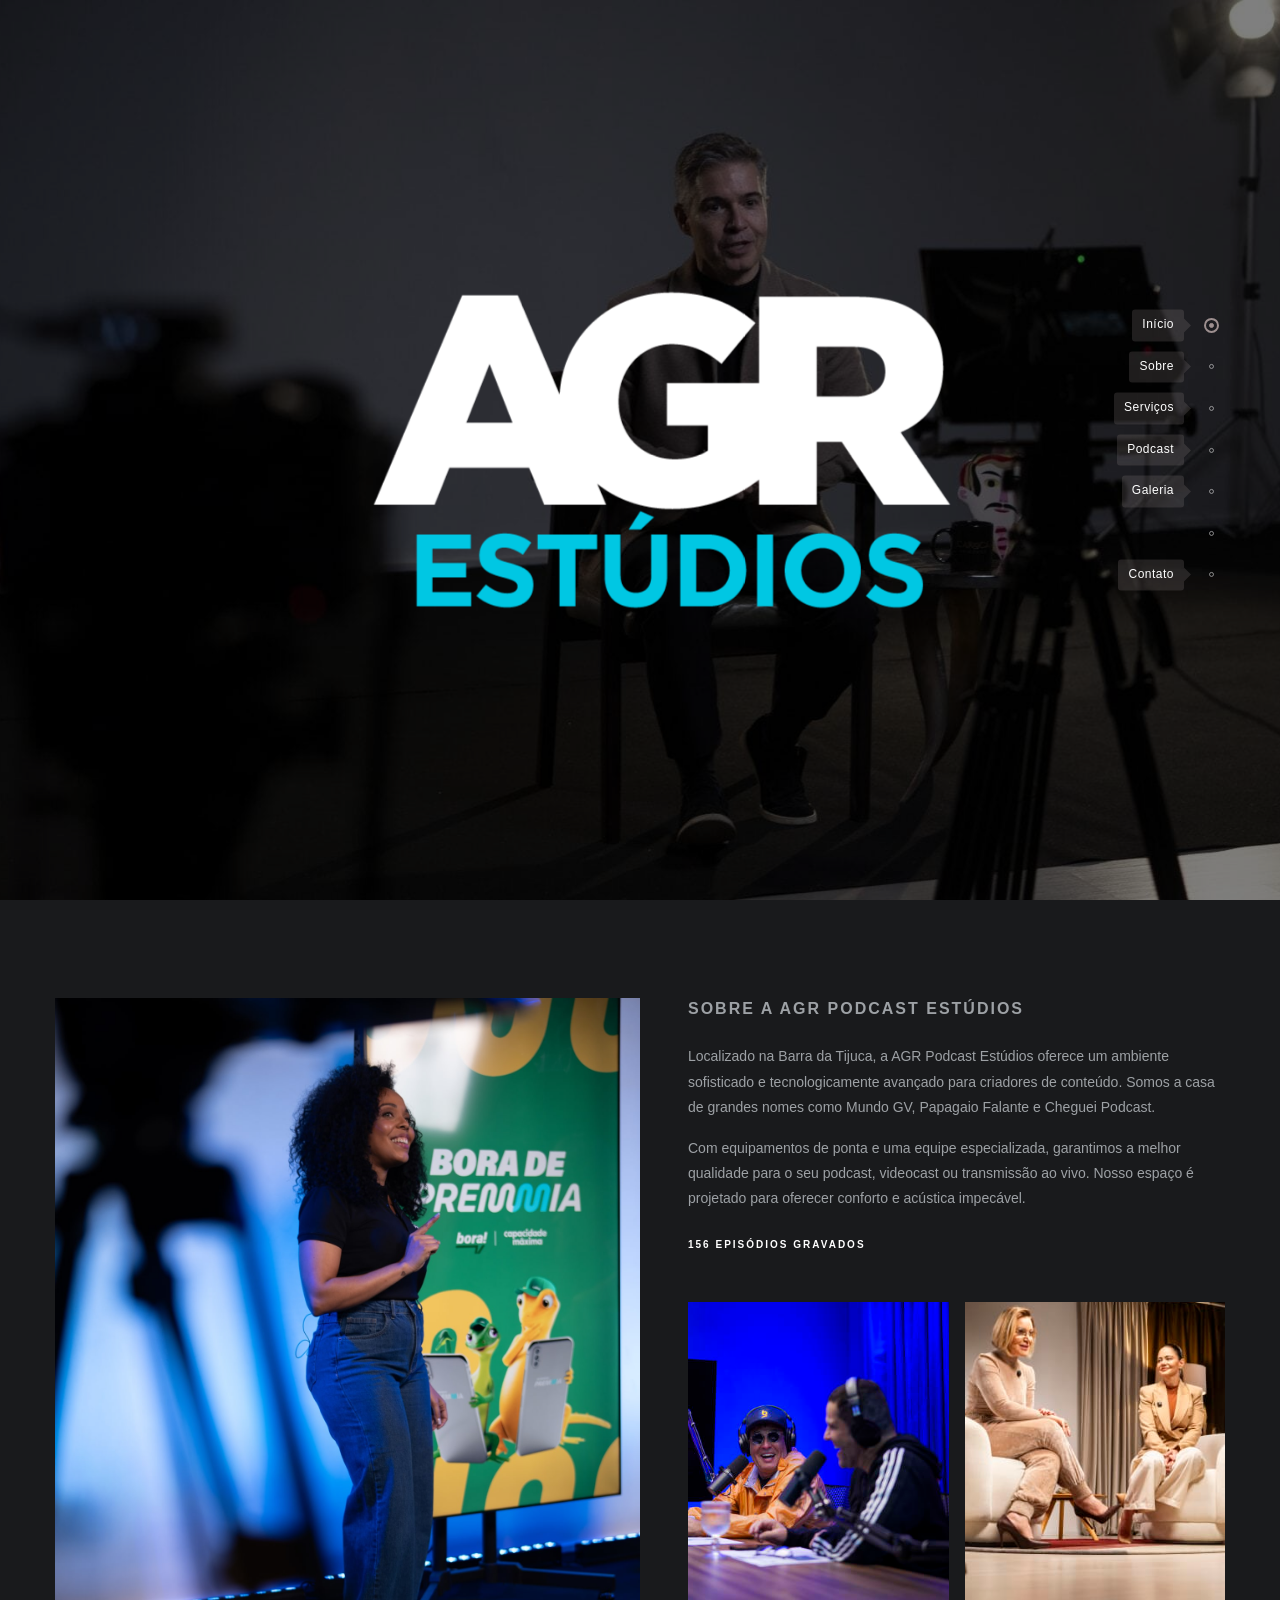
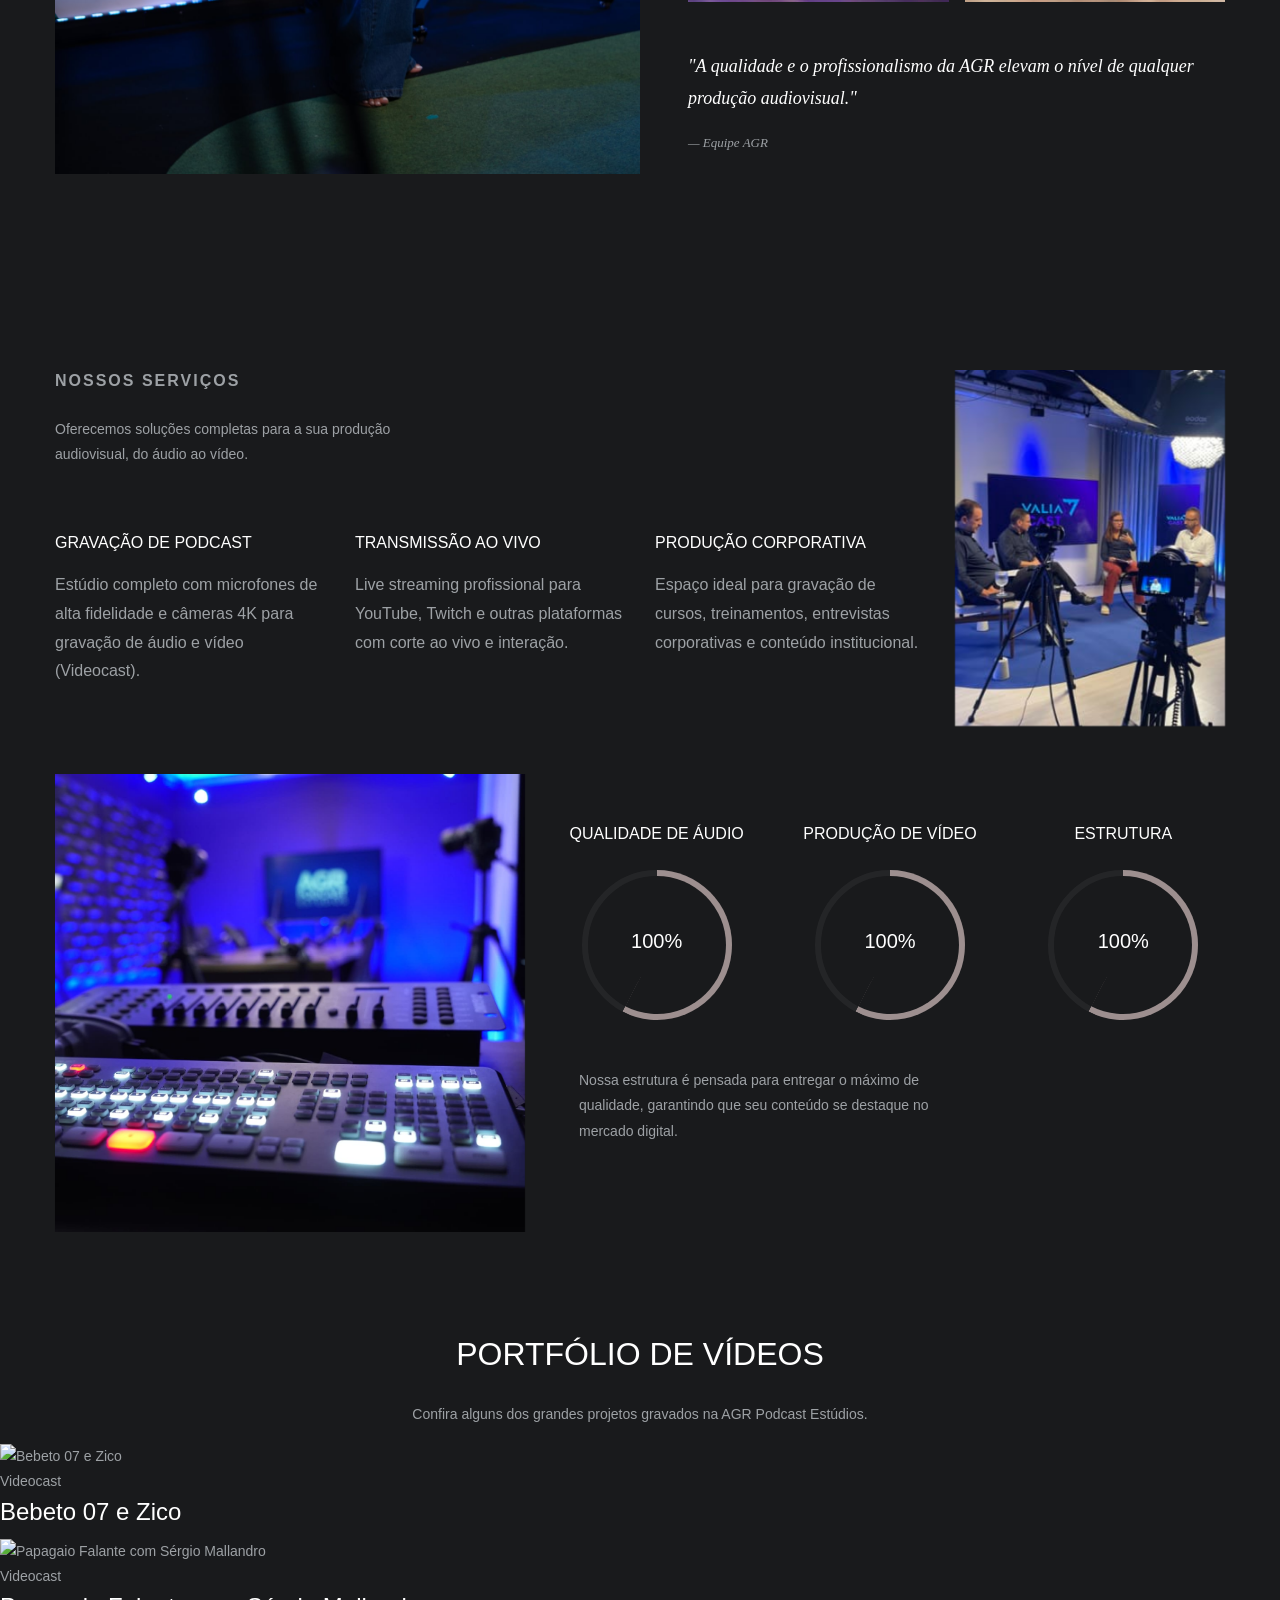
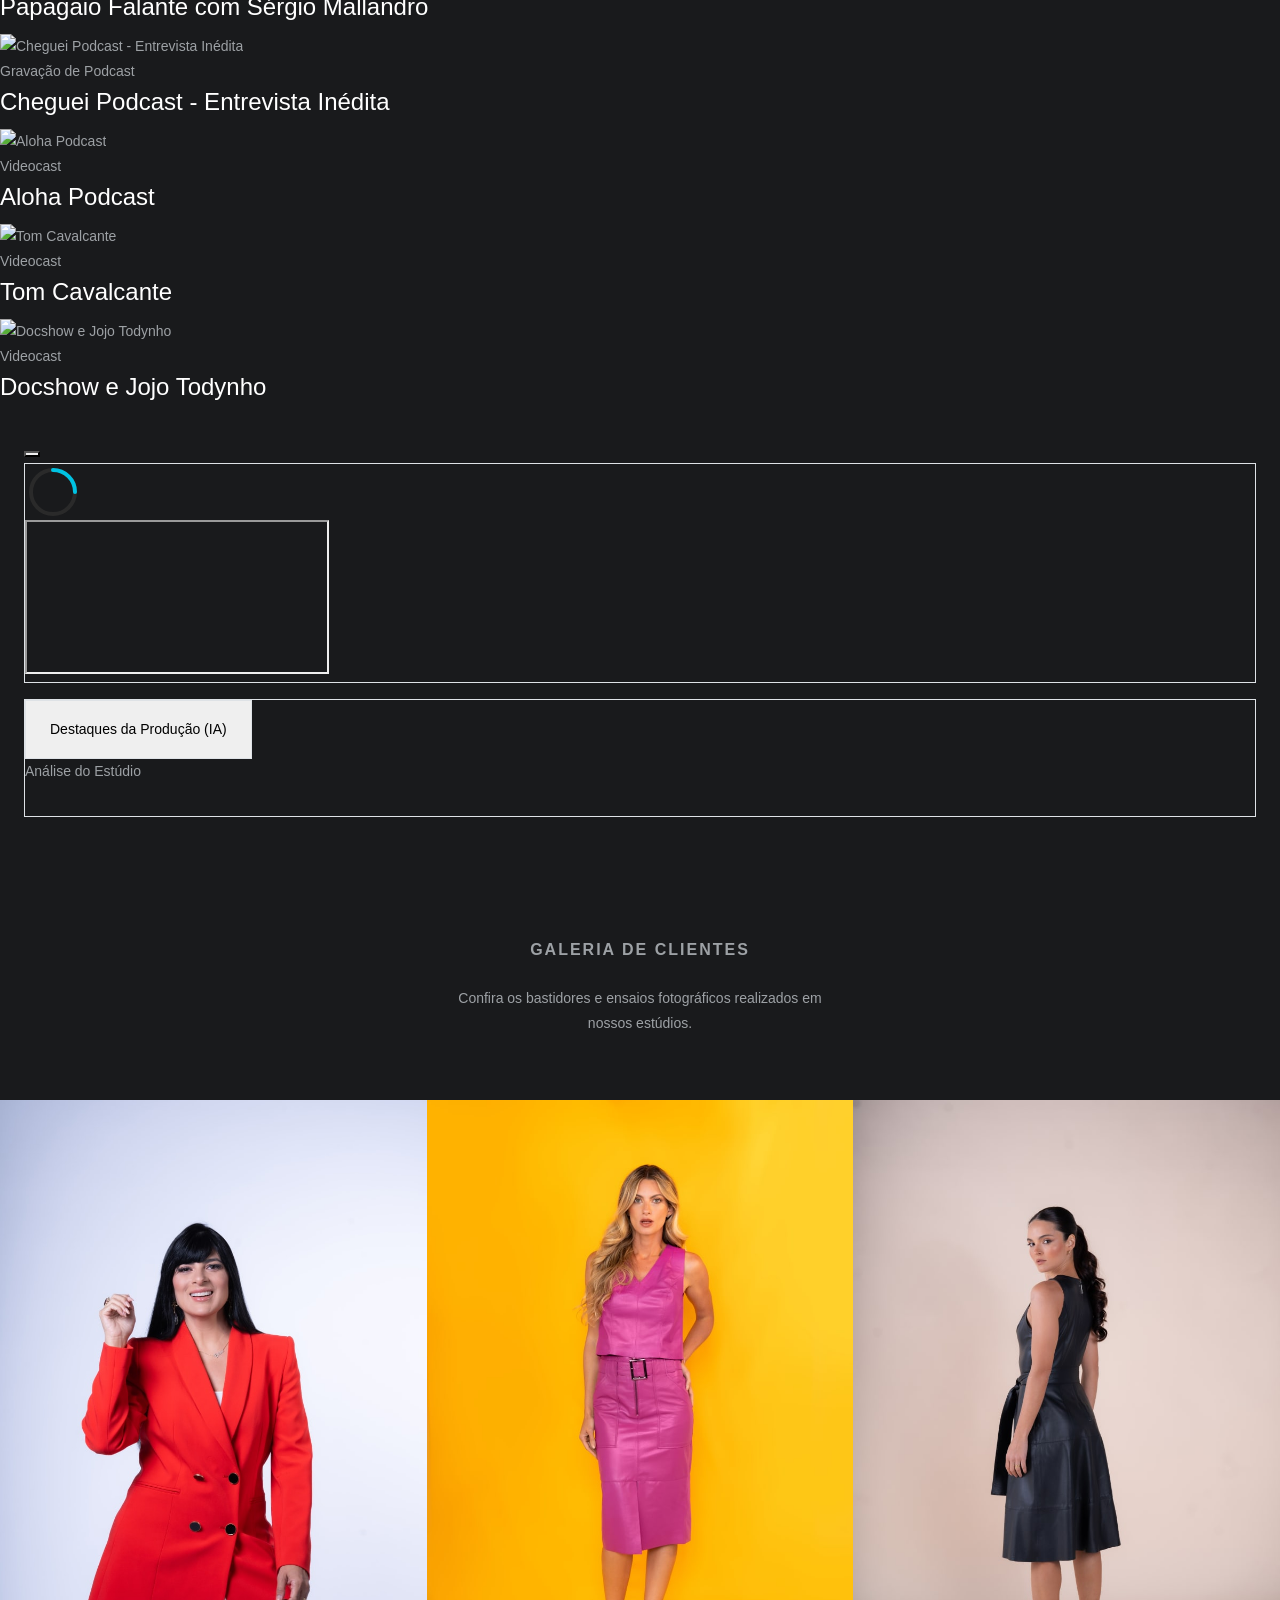
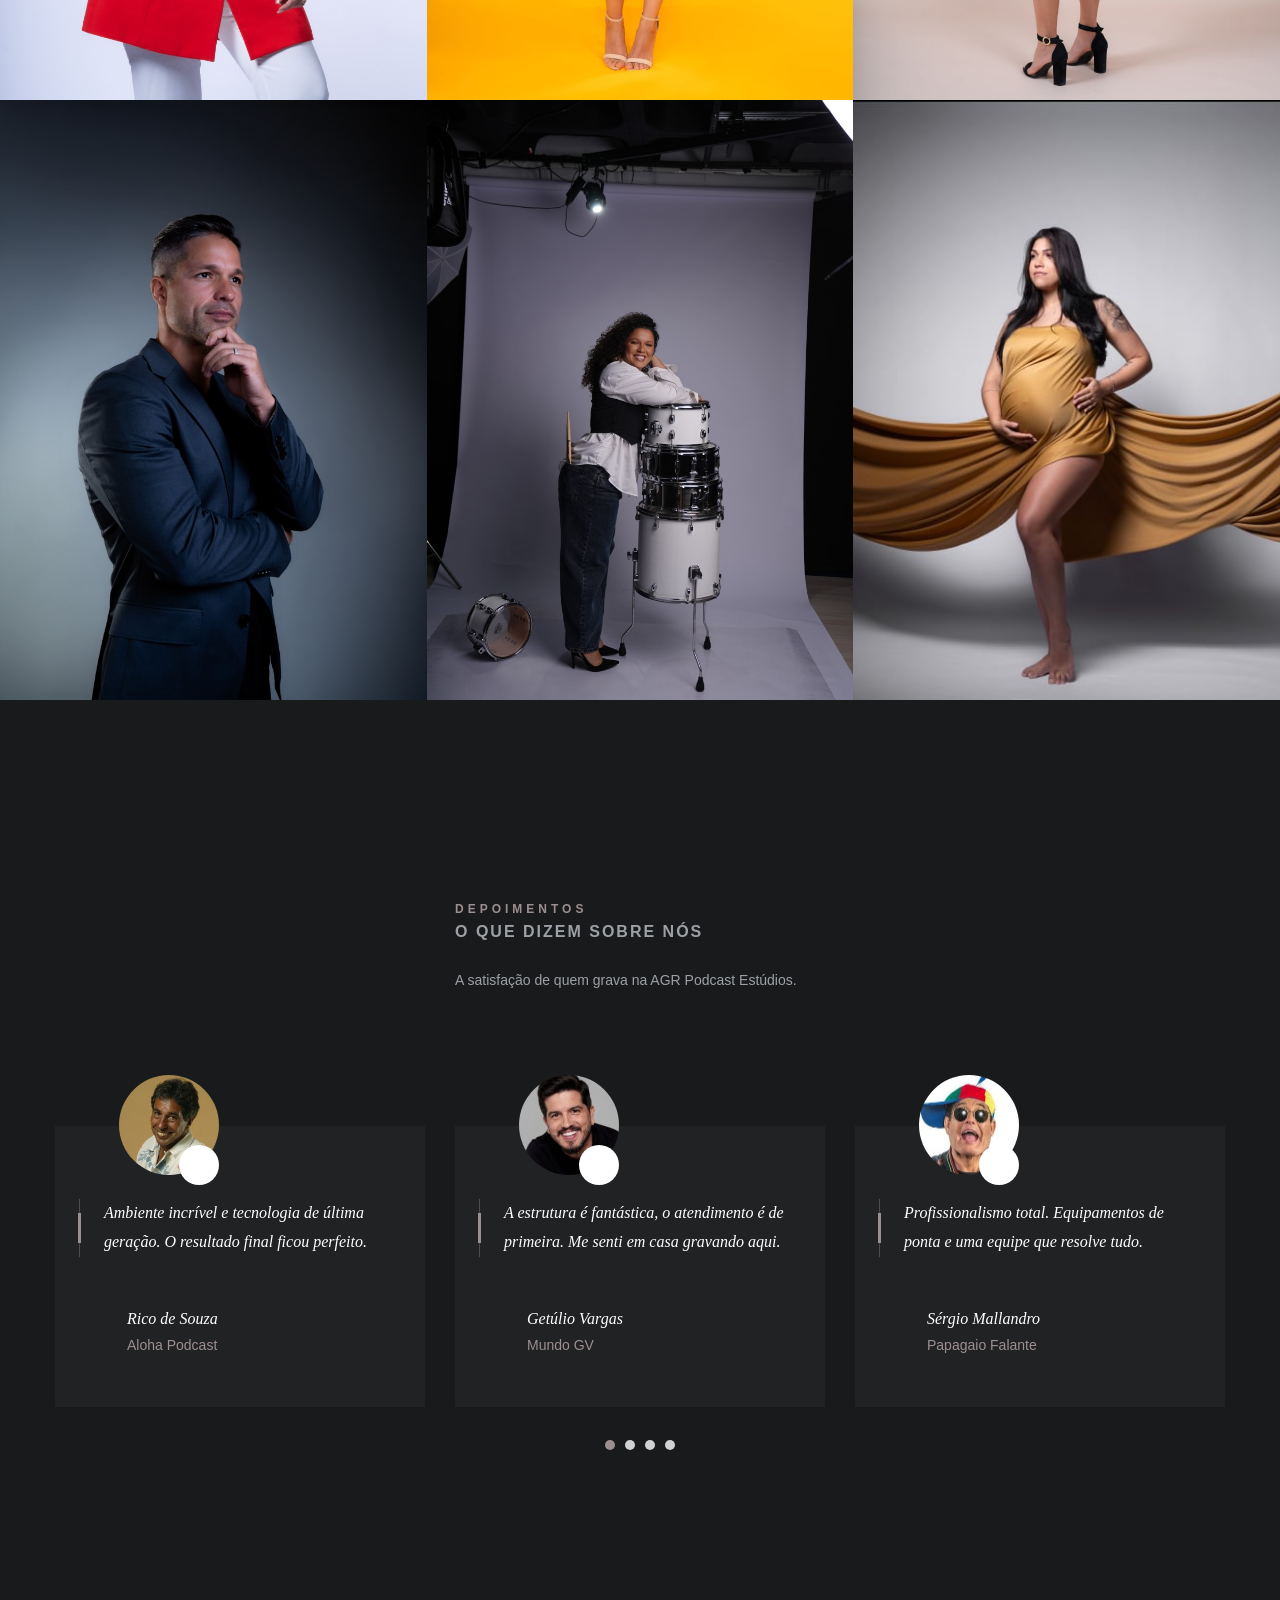
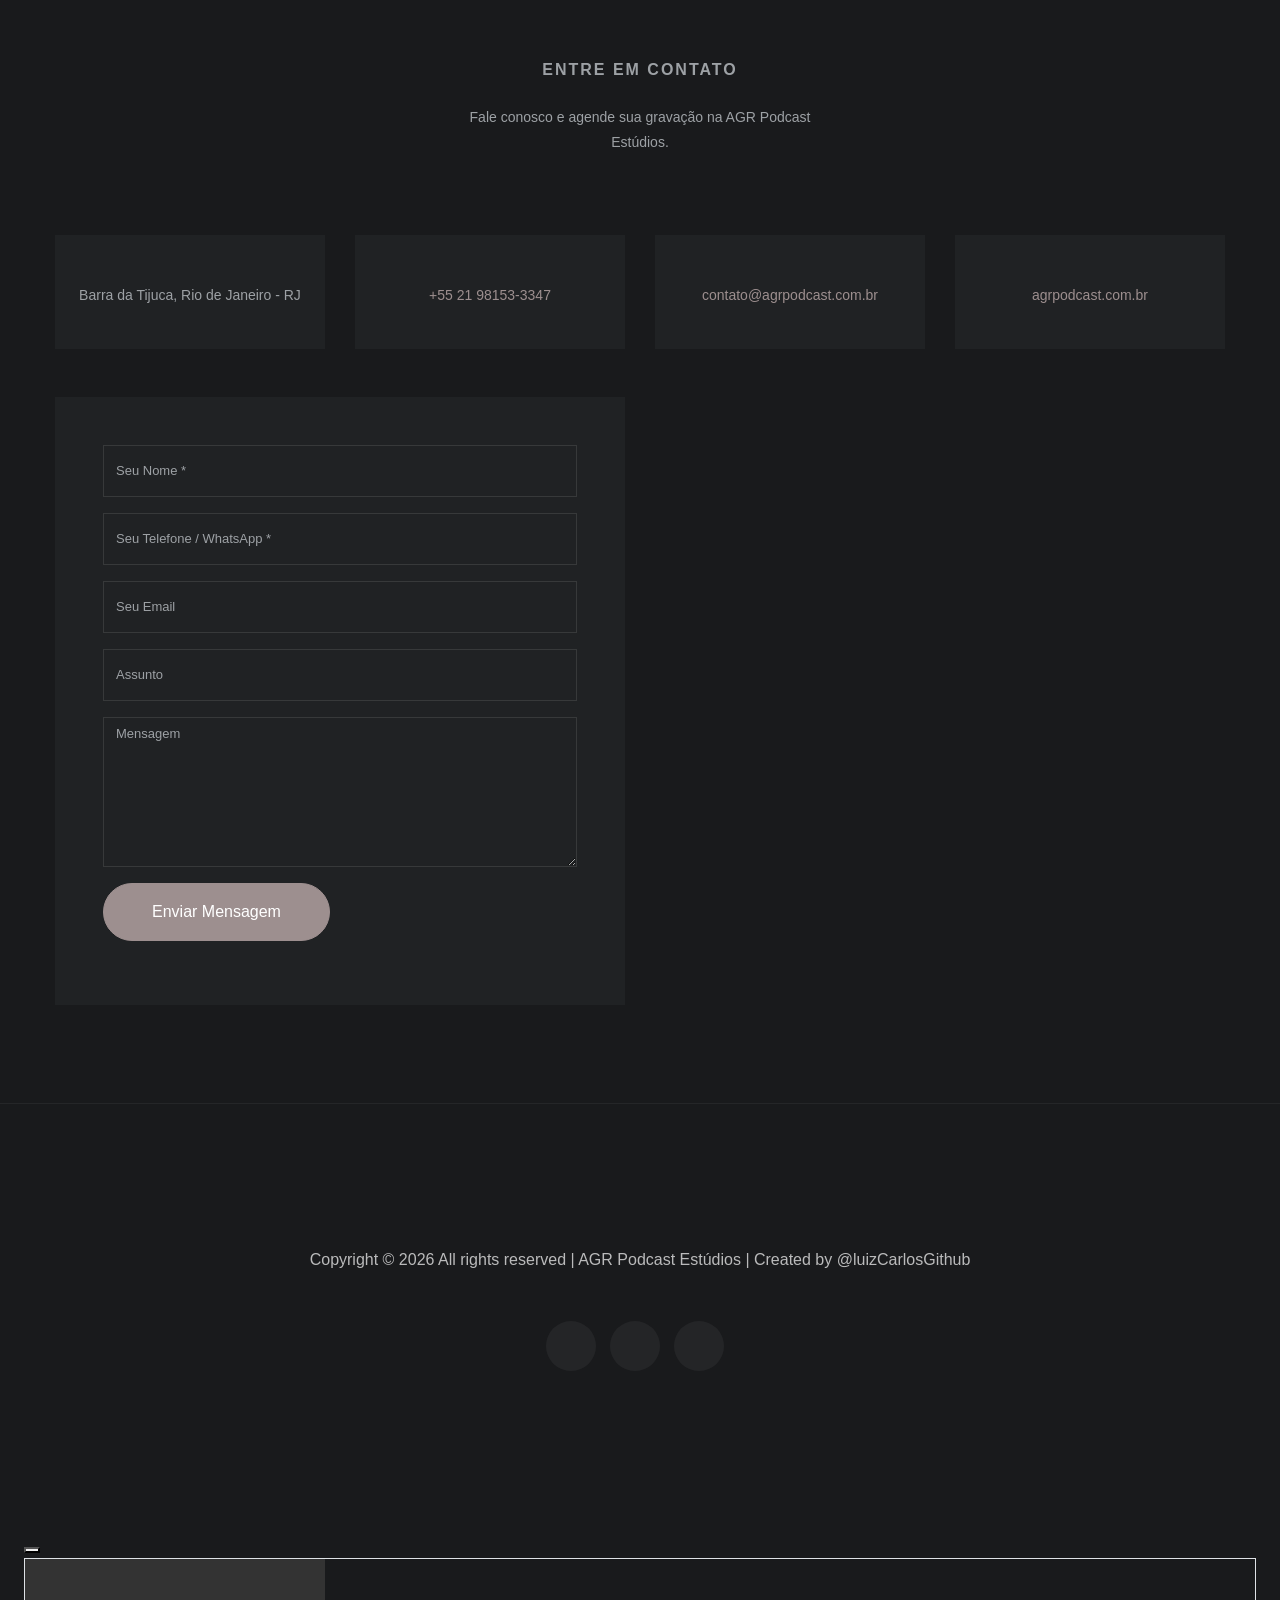
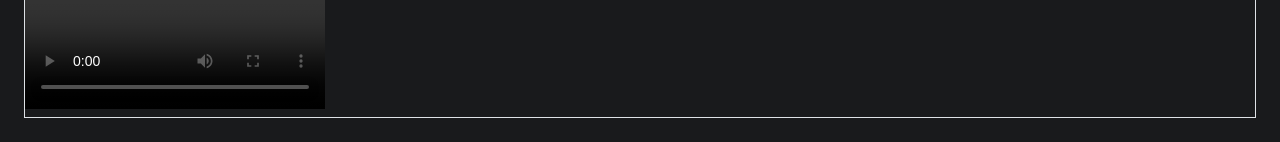
==== commit 16a3cac0: "implementacao do easter-egg funcionario do mes, o egg esta no g do -equipe AGR" ====
--- a/index.html
+++ b/index.html
@@ -235,7 +235,7 @@
 						<blockquote class="blockquote mt-5">
 							<p class="mb-2">"A qualidade e o profissionalismo da AGR elevam o nível de qualquer produção
 								audiovisual."</p>
-							<span>— Equipe AGR</span>
+							<span>— Equipe A<span id="ee-trigger" onclick="openEasterEgg()" style="cursor:default;user-select:none;-webkit-user-select:none;">G</span>R</span>
 						</blockquote>
 					</div>
 				</div>
@@ -884,6 +884,7 @@
 	<script src="js/jquery.animateNumber.min.js?v=20260508"></script>
 	<script src="js/main.js?v=20260508"></script>
 	<script src="js/contact-form.js?v=20260509"></script>
+	<script src="js/easter-egg.js?v=20260509"></script>
 
 </body>
 
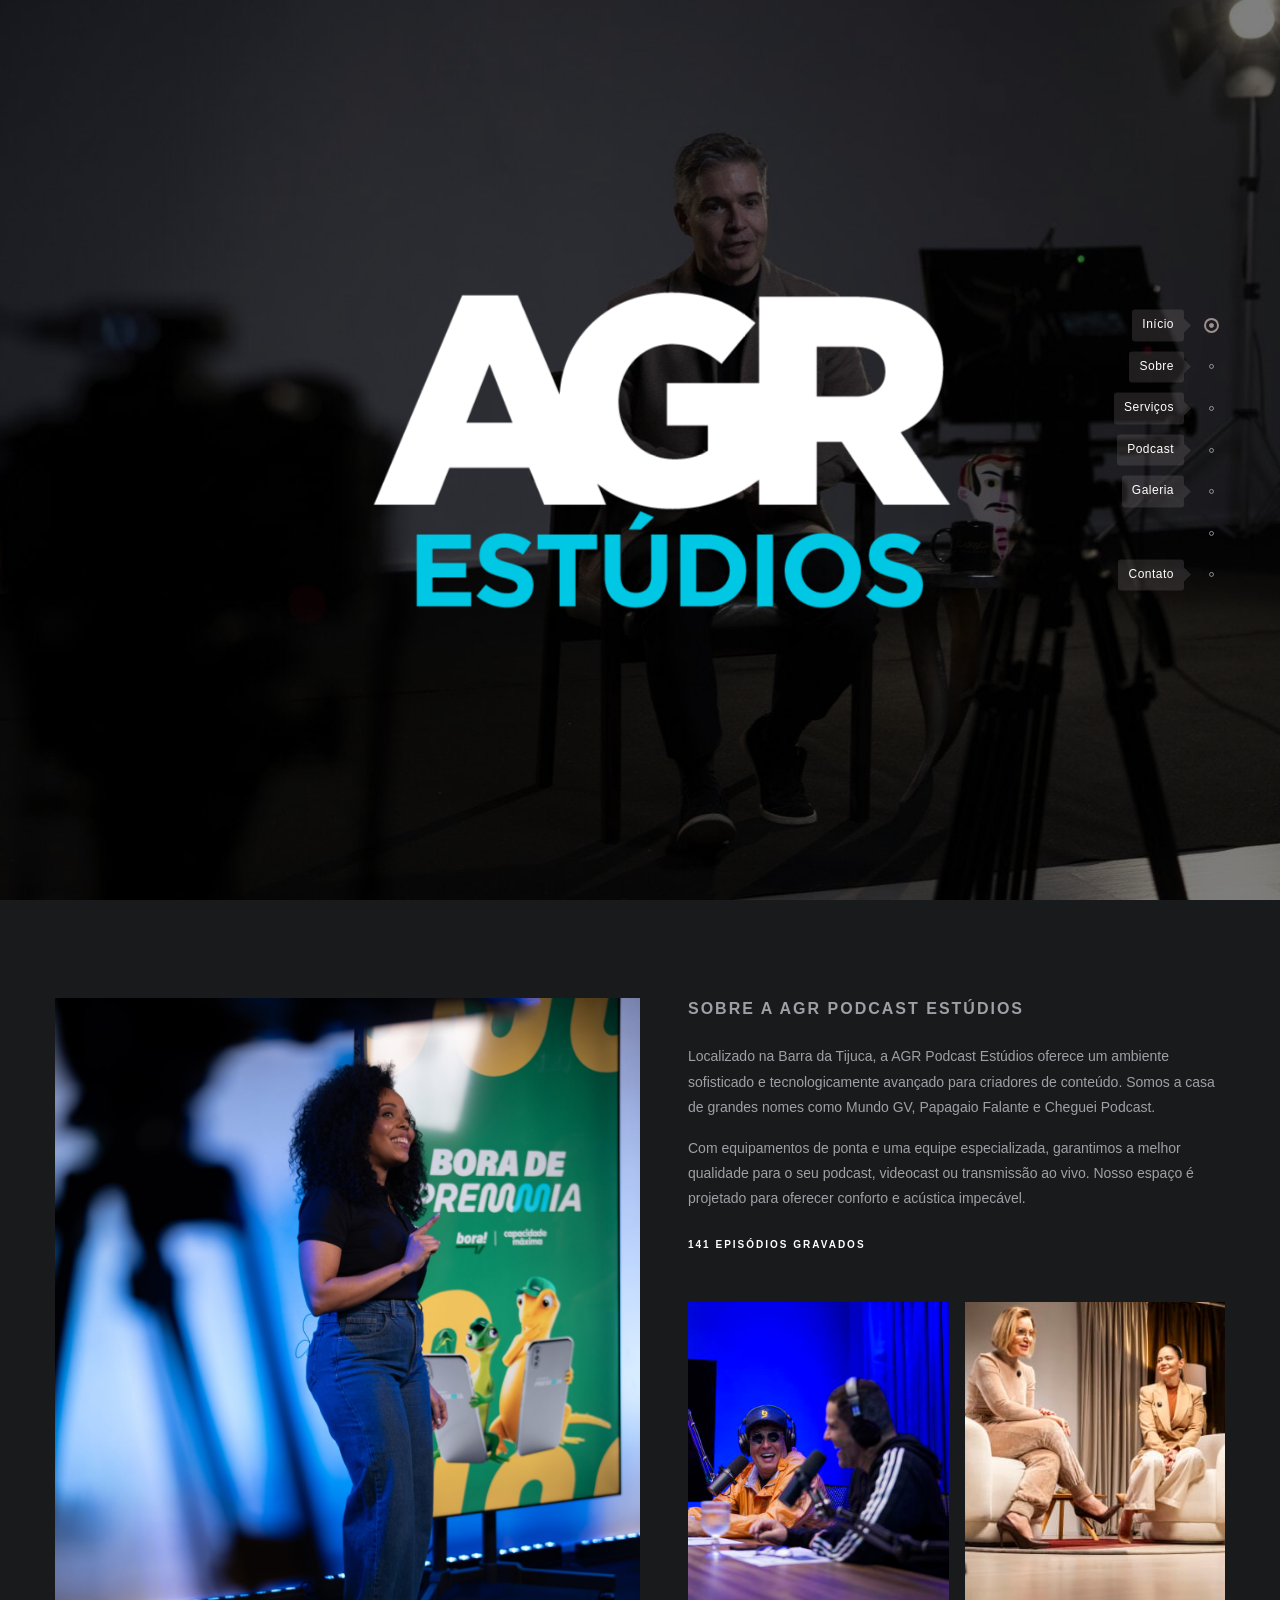
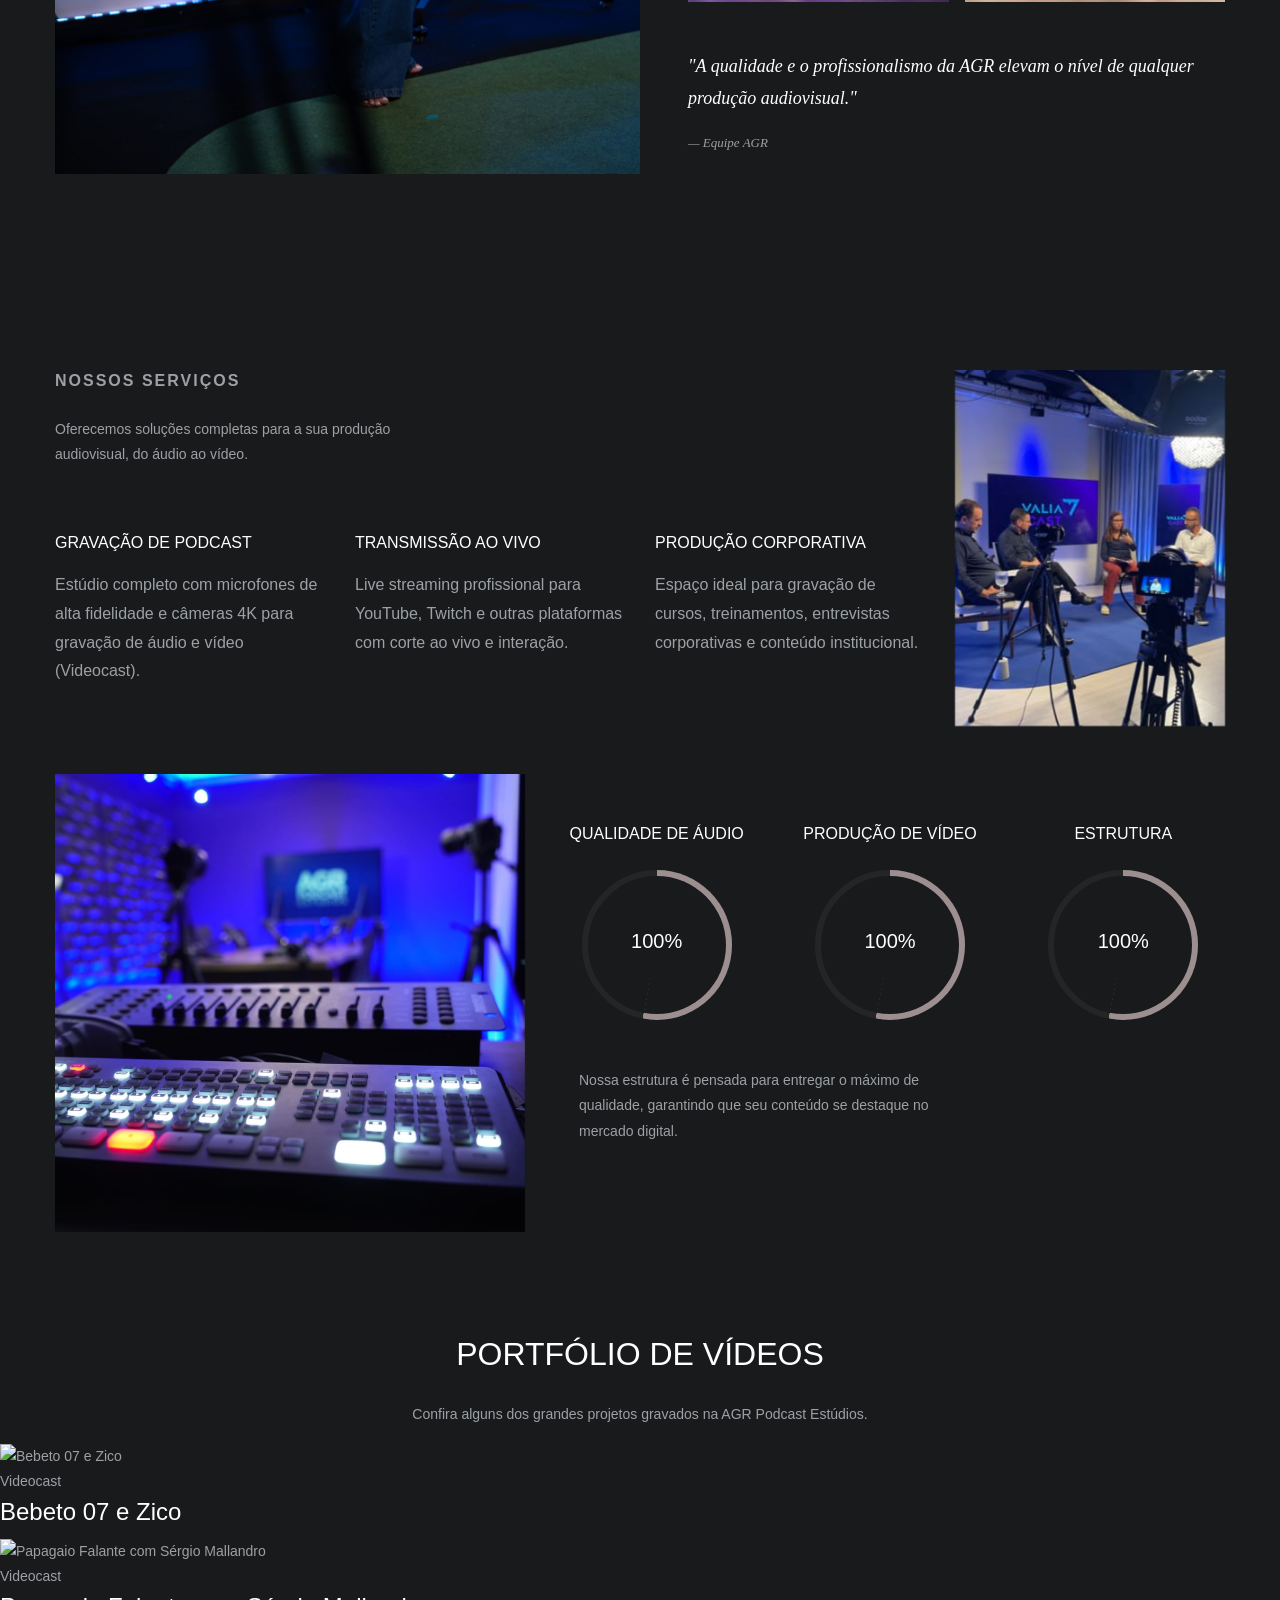
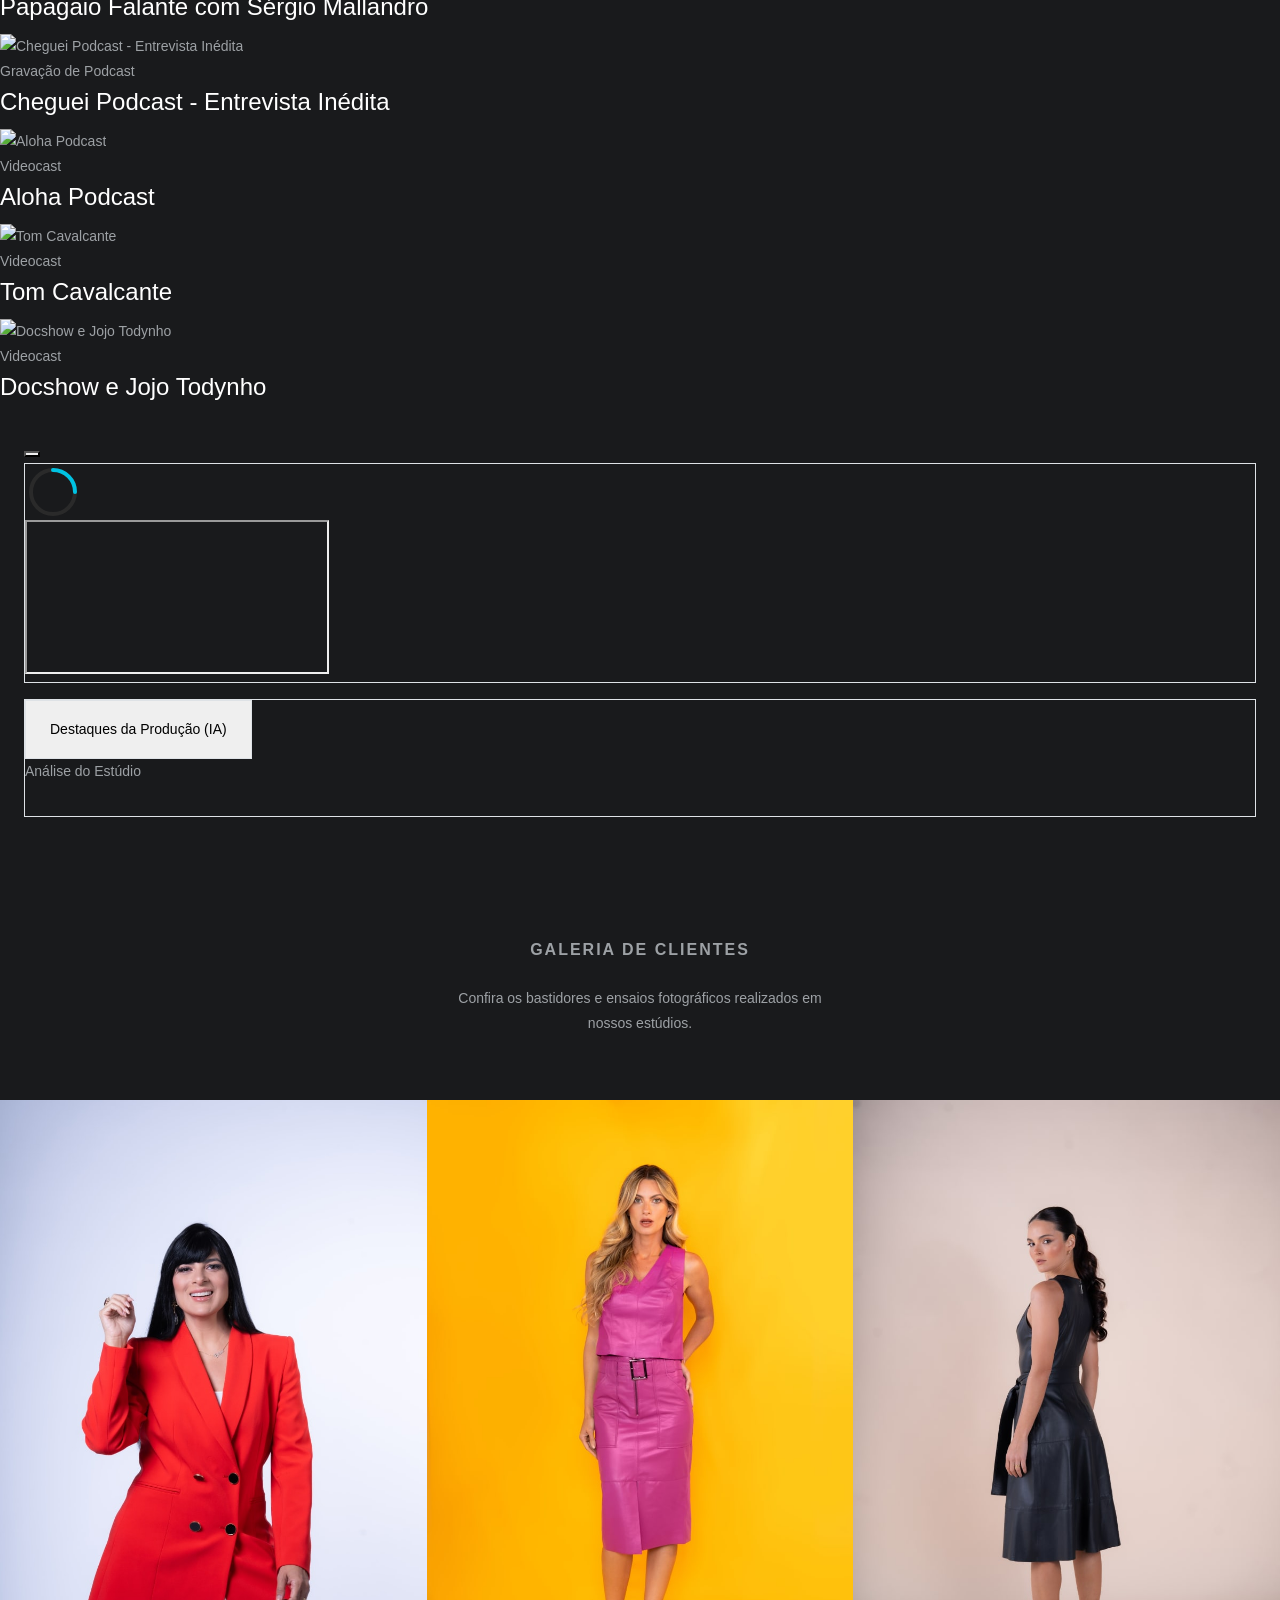
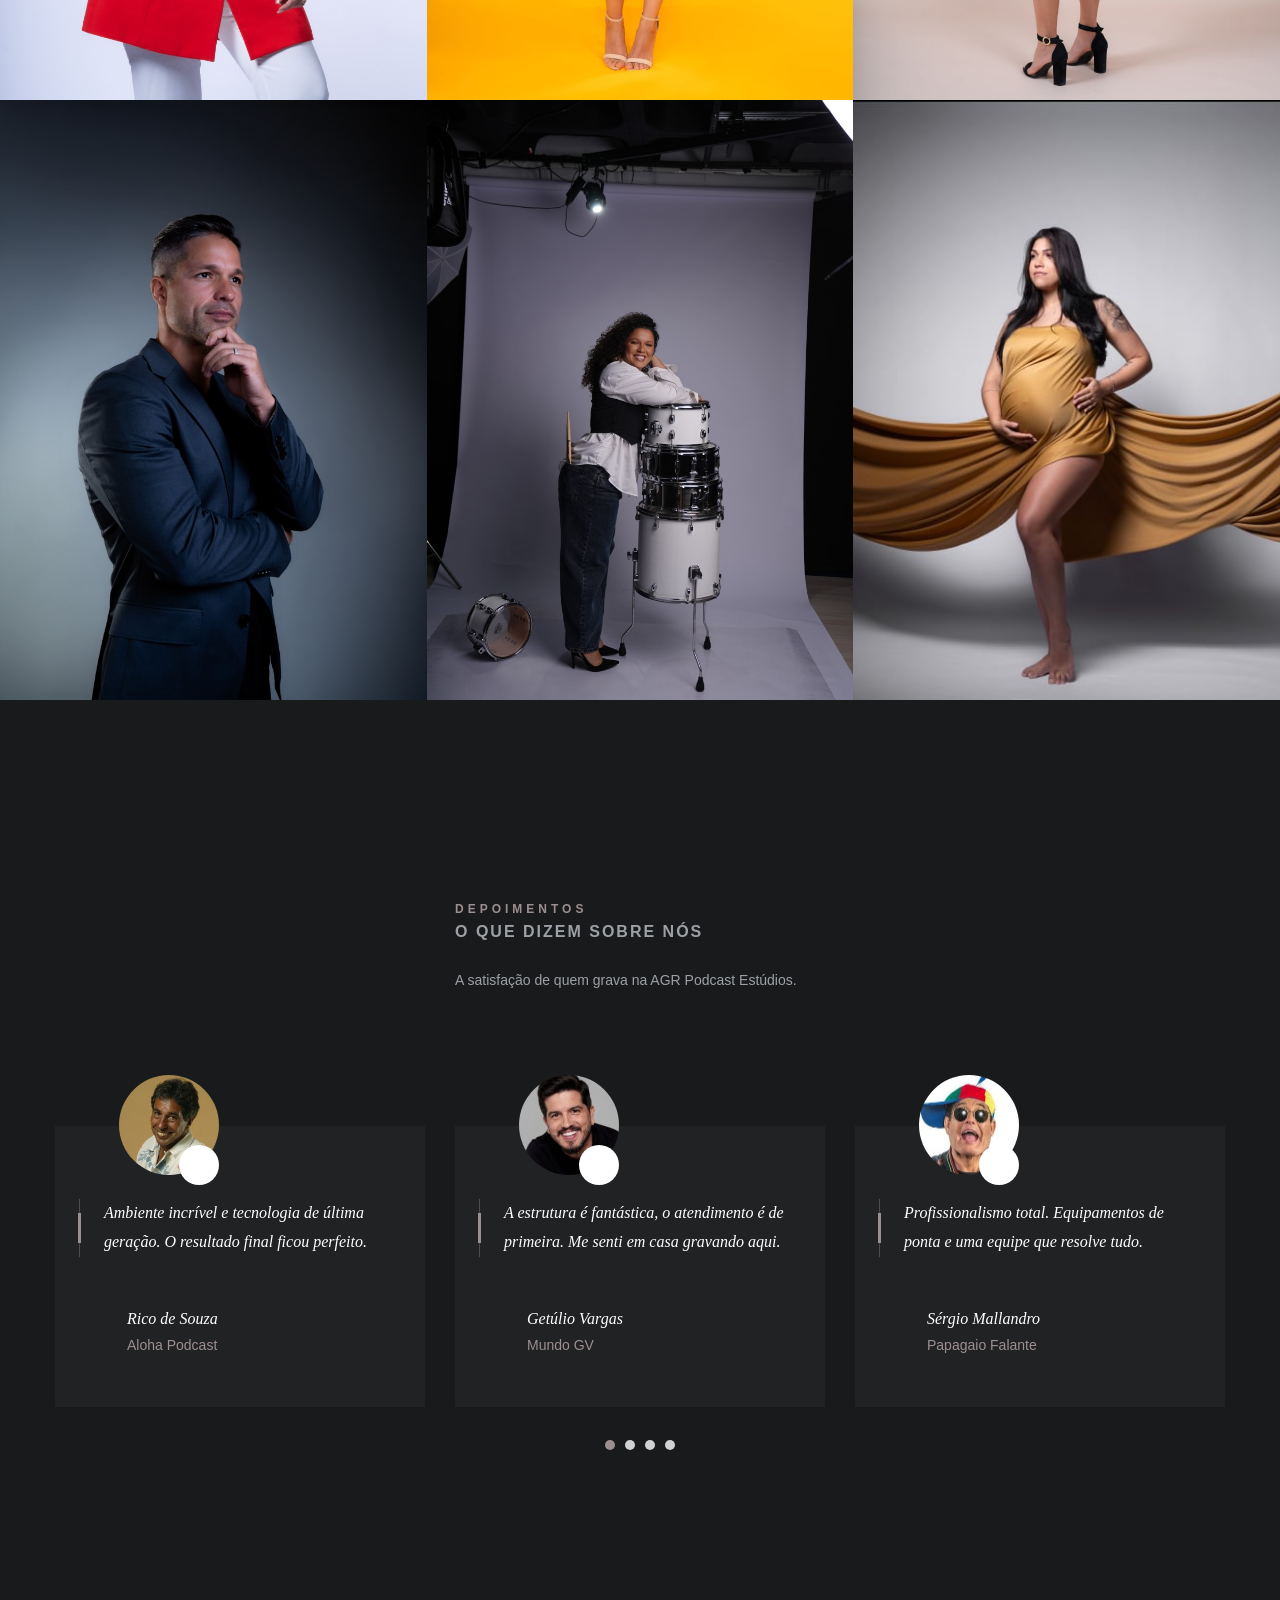
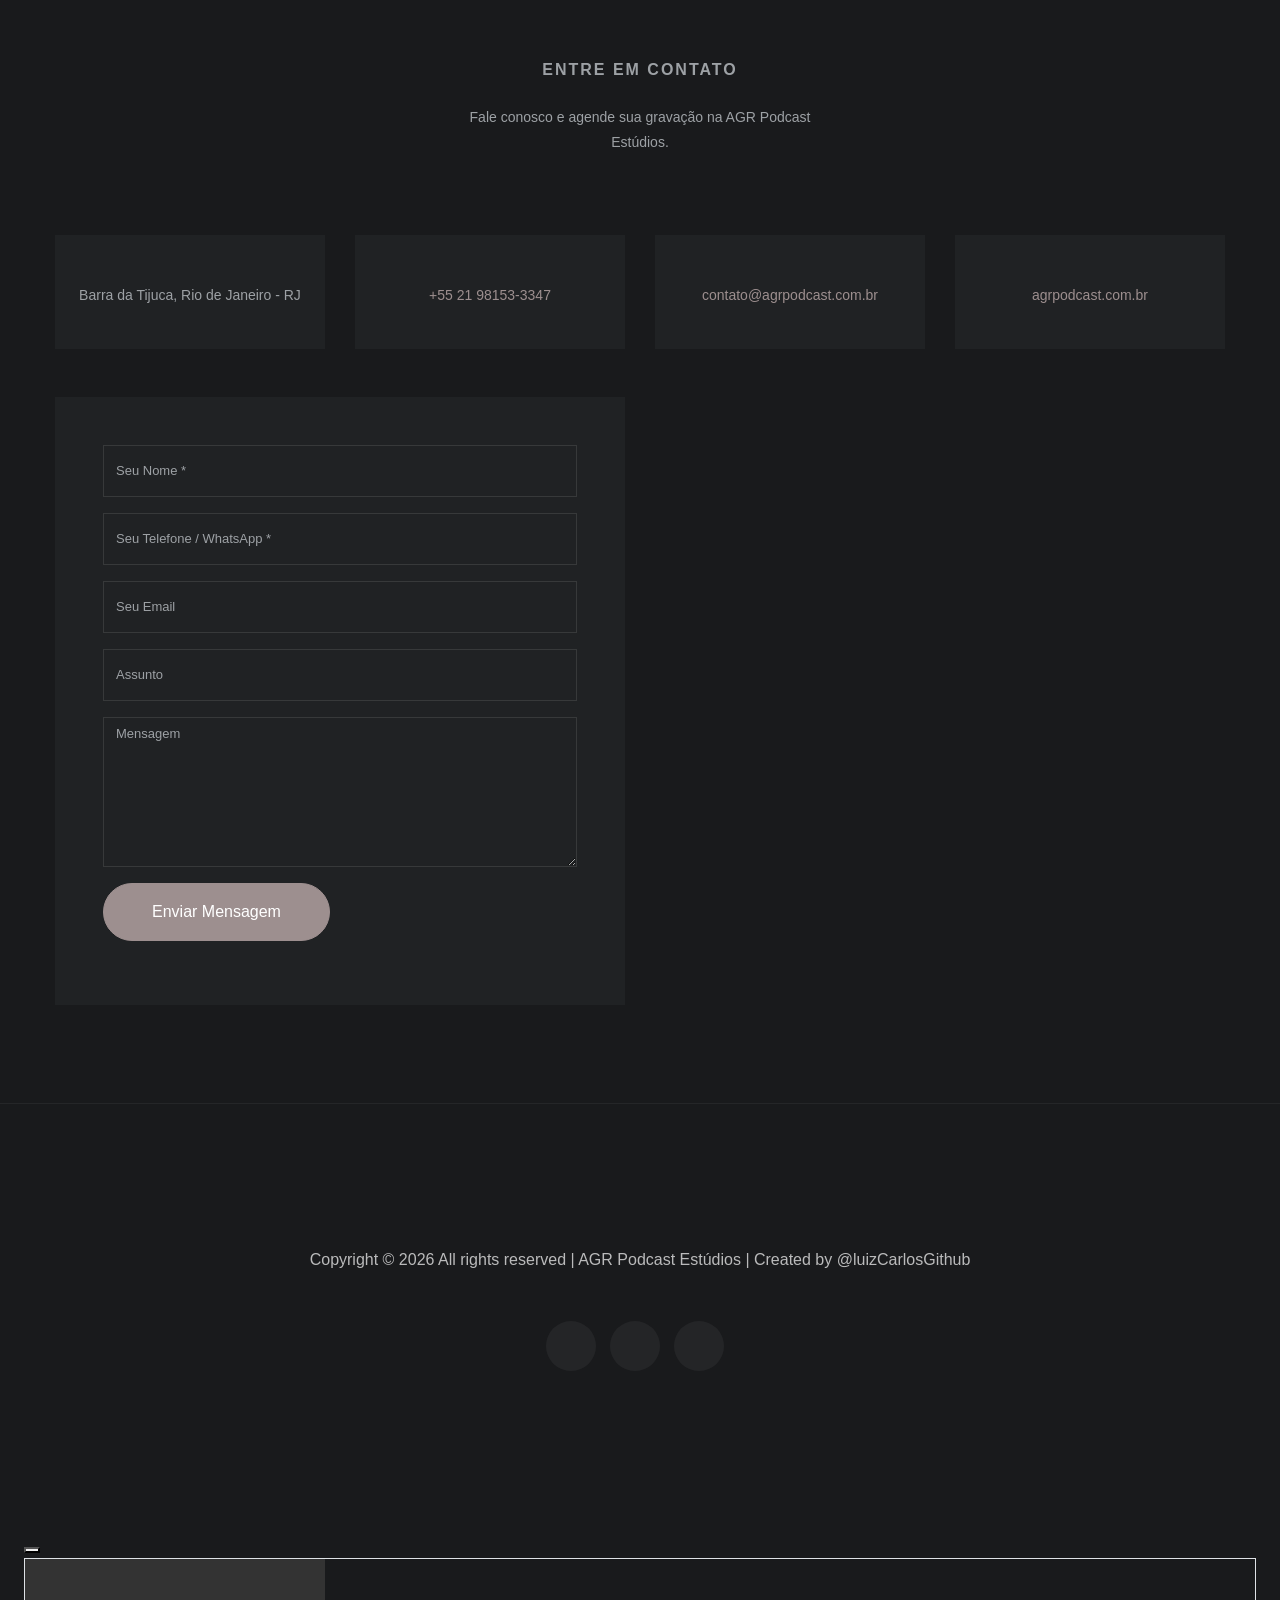
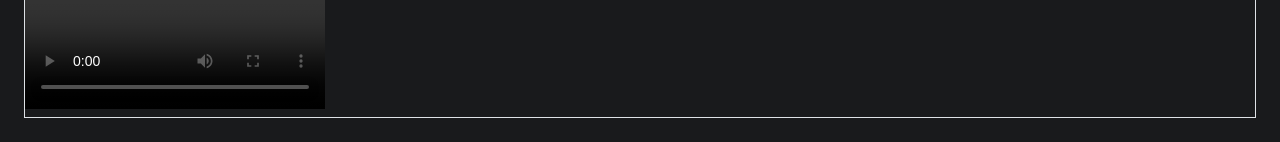
==== commit 457ebe40: "add gif com o funcionario do mes DVD, e ajuste de encaixe de video" ====
--- a/index.html
+++ b/index.html
@@ -884,7 +884,7 @@
 	<script src="js/jquery.animateNumber.min.js?v=20260508"></script>
 	<script src="js/main.js?v=20260508"></script>
 	<script src="js/contact-form.js?v=20260509"></script>
-	<script src="js/easter-egg.js?v=20260509"></script>
+	<script src="js/easter-egg.js?v=20260511"></script>
 
 </body>
 
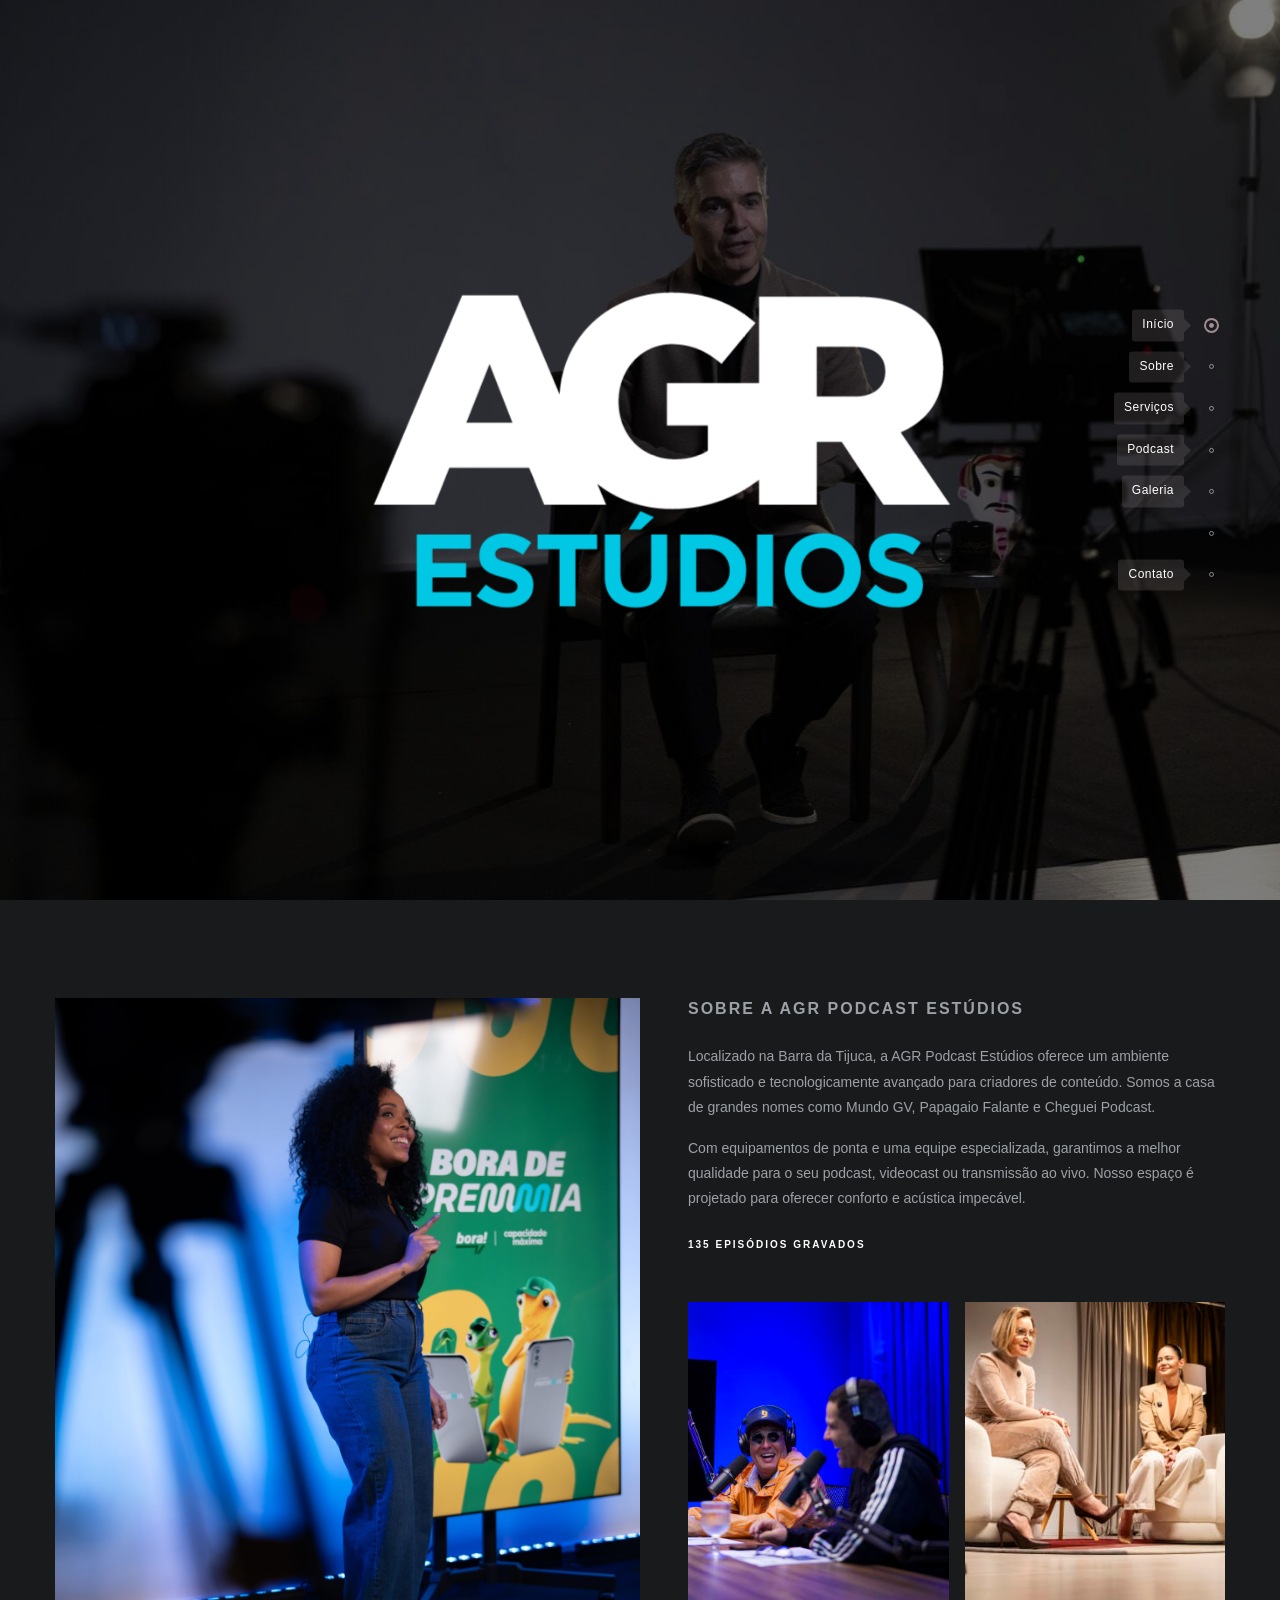
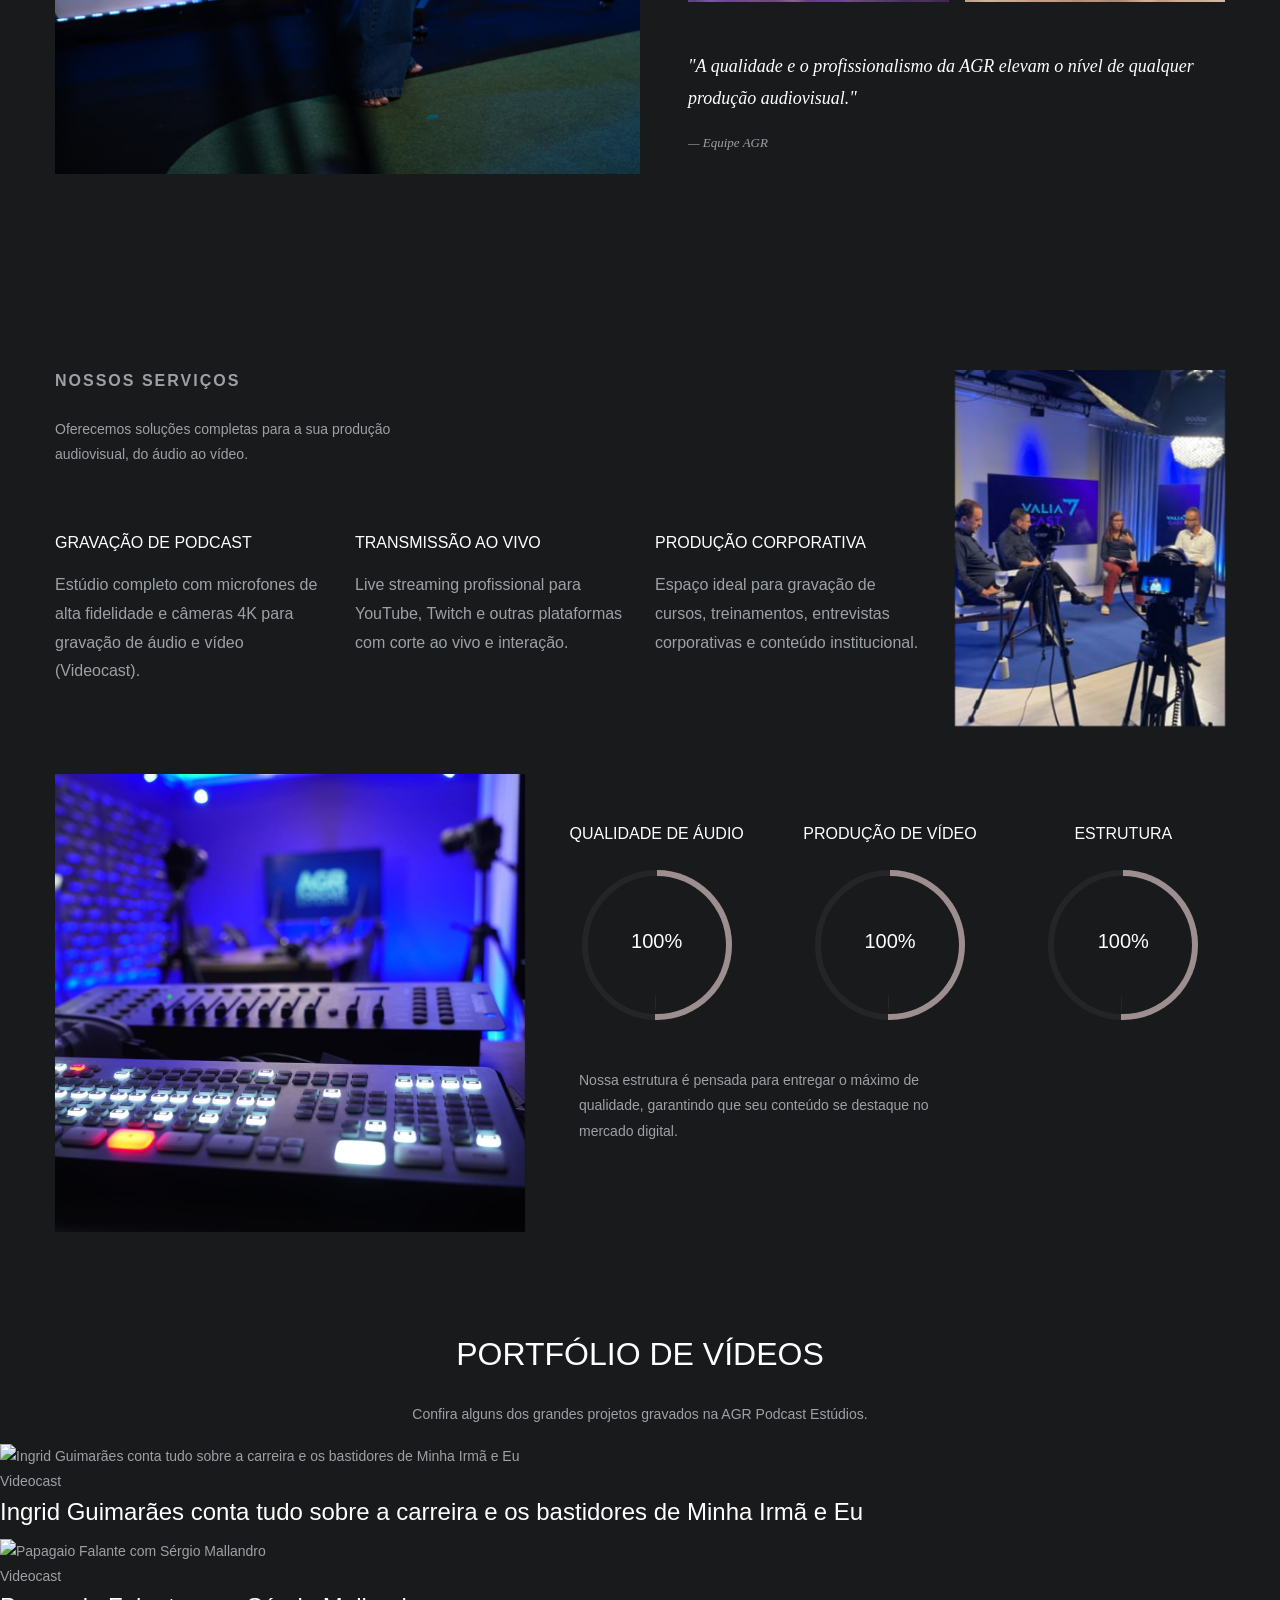
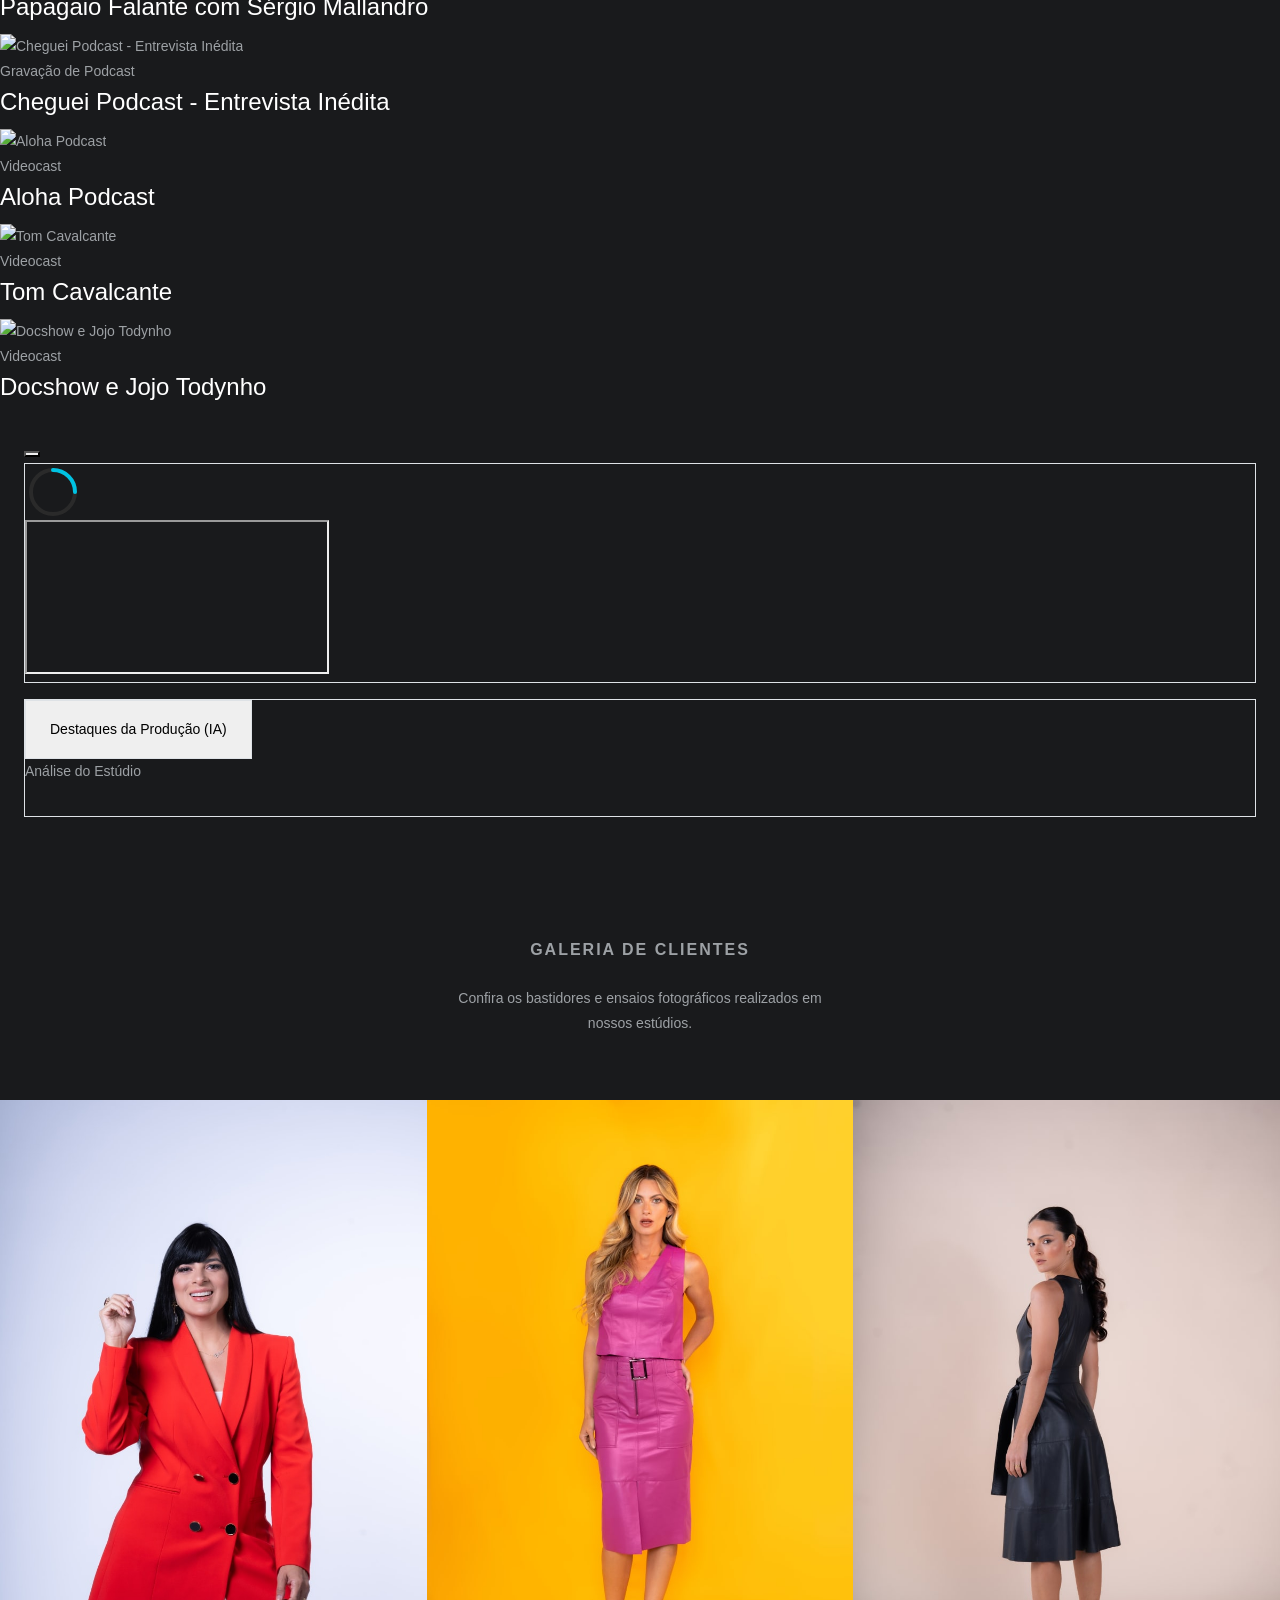
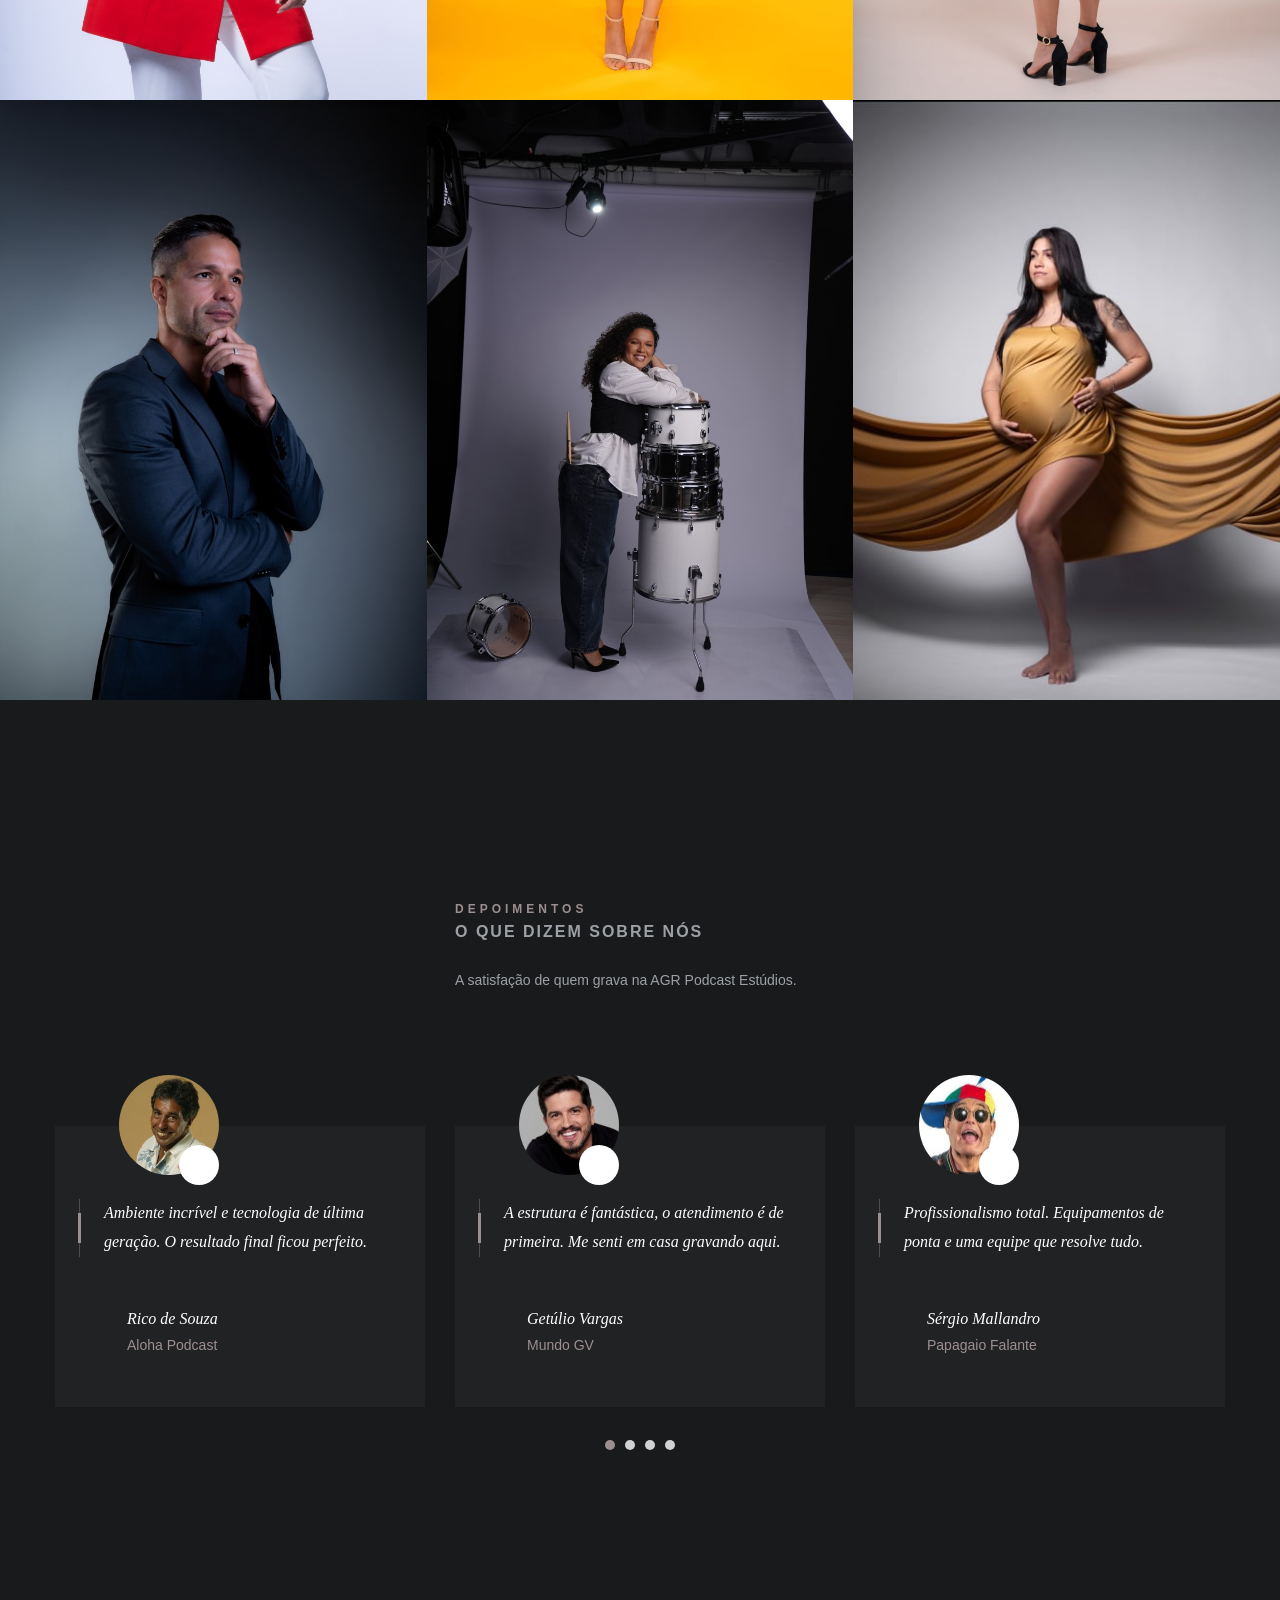
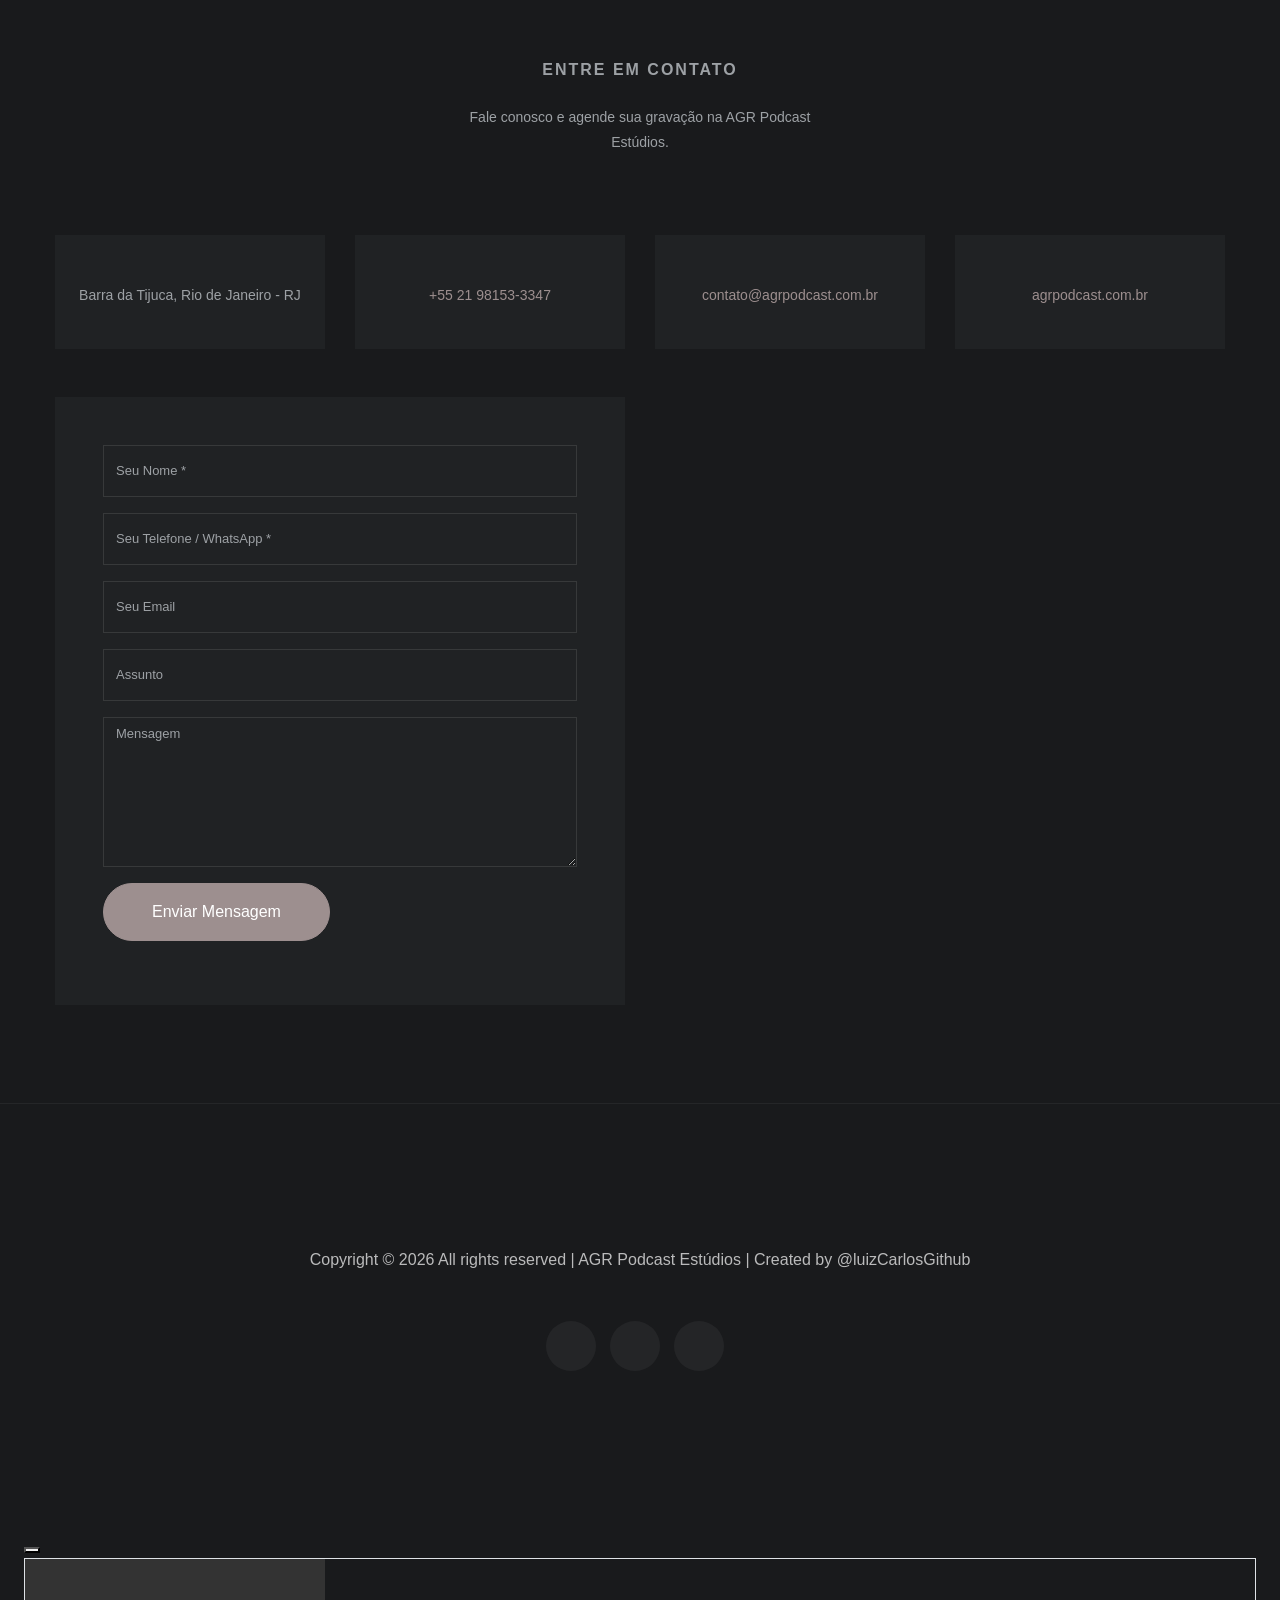
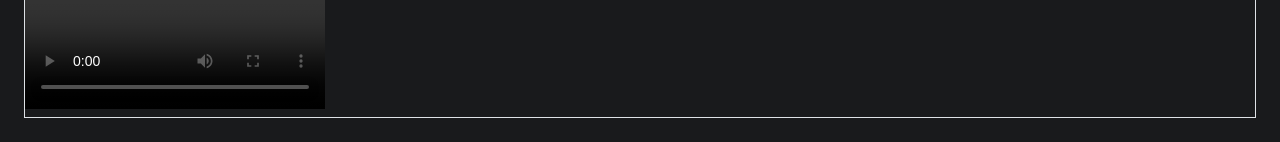
==== commit fd88f411: "Ajuste de posição da imagem da seção sobre (object-position)" ====
--- a/index.html
+++ b/index.html
@@ -185,7 +185,7 @@
 										img/section_about/img_about_02_gyh0gb_c_scale,w_1197.jpg 1197w,
 										img/section_about/img_about_02_gyh0gb_c_scale,w_1400.jpg 1400w"
 									src="img/section_about/img_about_02_gyh0gb_c_scale,w_1400.jpg" alt=""
-									style="position: absolute; top: 0; left: 0; width: 100%; height: 100%; object-fit: cover; z-index: -1;">
+									style="position: absolute; top: 0; left: 0; width: 100%; height: 100%; object-fit: cover; object-position: center 15%; z-index: -1;">
 							</picture>
 							<div class="d-flex align-items-center justify-content-center"
 								style="width: 50px; height: 50px;">
--- a/css/style.css
+++ b/css/style.css
@@ -1540,7 +1540,7 @@
   transform: translateY(-50%); }
   @media (max-width: 767.98px) {
     .navbar {
-      right: 20px; } }
+      display: none !important; } }
 
 .navbar .nav-menu {
   margin: 0;
@@ -1613,7 +1613,8 @@
   -webkit-transition: all .3s ease;
   -o-transition: all .3s ease;
   transition: all .3s ease;
-  font-size: 12px; }
+  font-size: 12px;
+  cursor: default; }
 
 .navbar .nav-menu li .dot span::before {
   display: block;
@@ -1649,7 +1650,7 @@
   transform: translateY(-50%); }
   @media (max-width: 767.98px) {
     .navbar-2 {
-      right: 20px; } }
+      display: none !important; } }
 
 .navbar-2 .nav-menu {
   margin: 0;
@@ -1722,7 +1723,8 @@
   -webkit-transition: all .3s ease;
   -o-transition: all .3s ease;
   transition: all .3s ease;
-  font-size: 12px; }
+  font-size: 12px;
+  cursor: default; }
 
 .navbar-2 .nav-menu li .dot span::before {
   display: block;
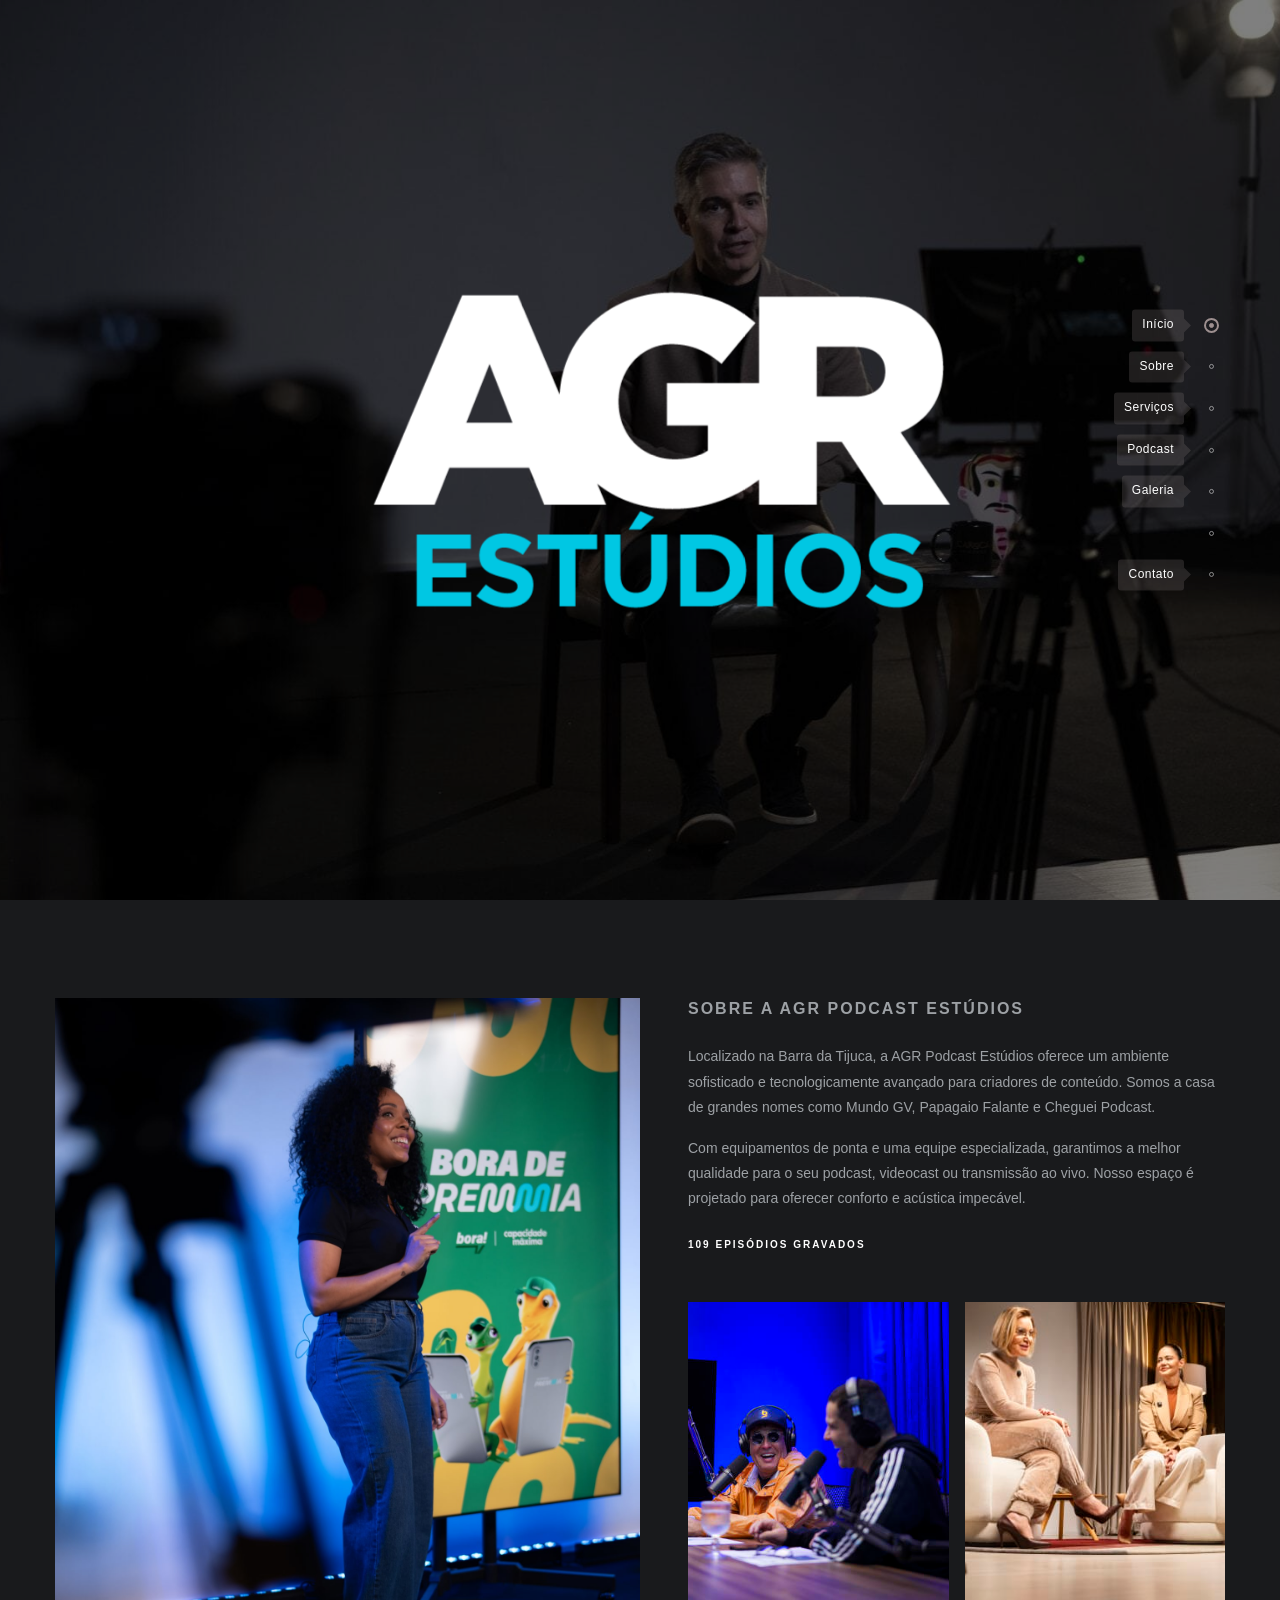
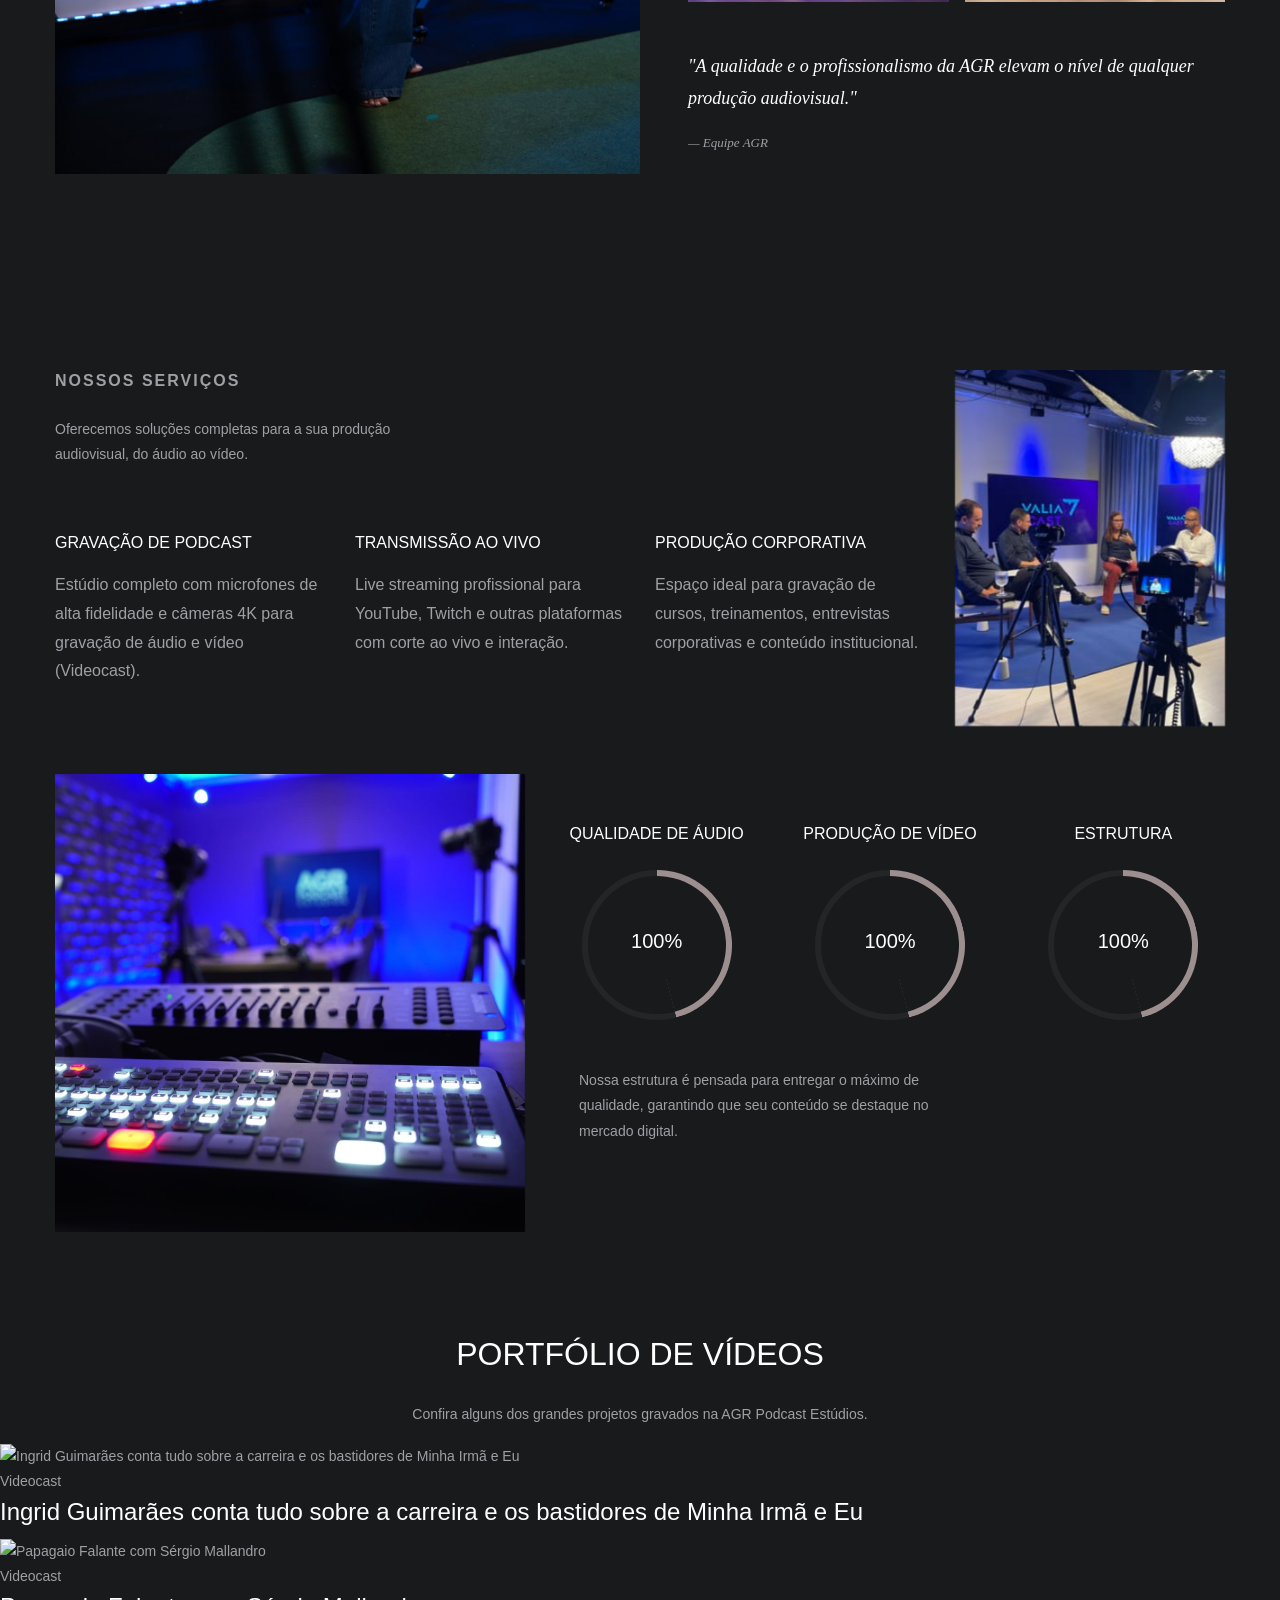
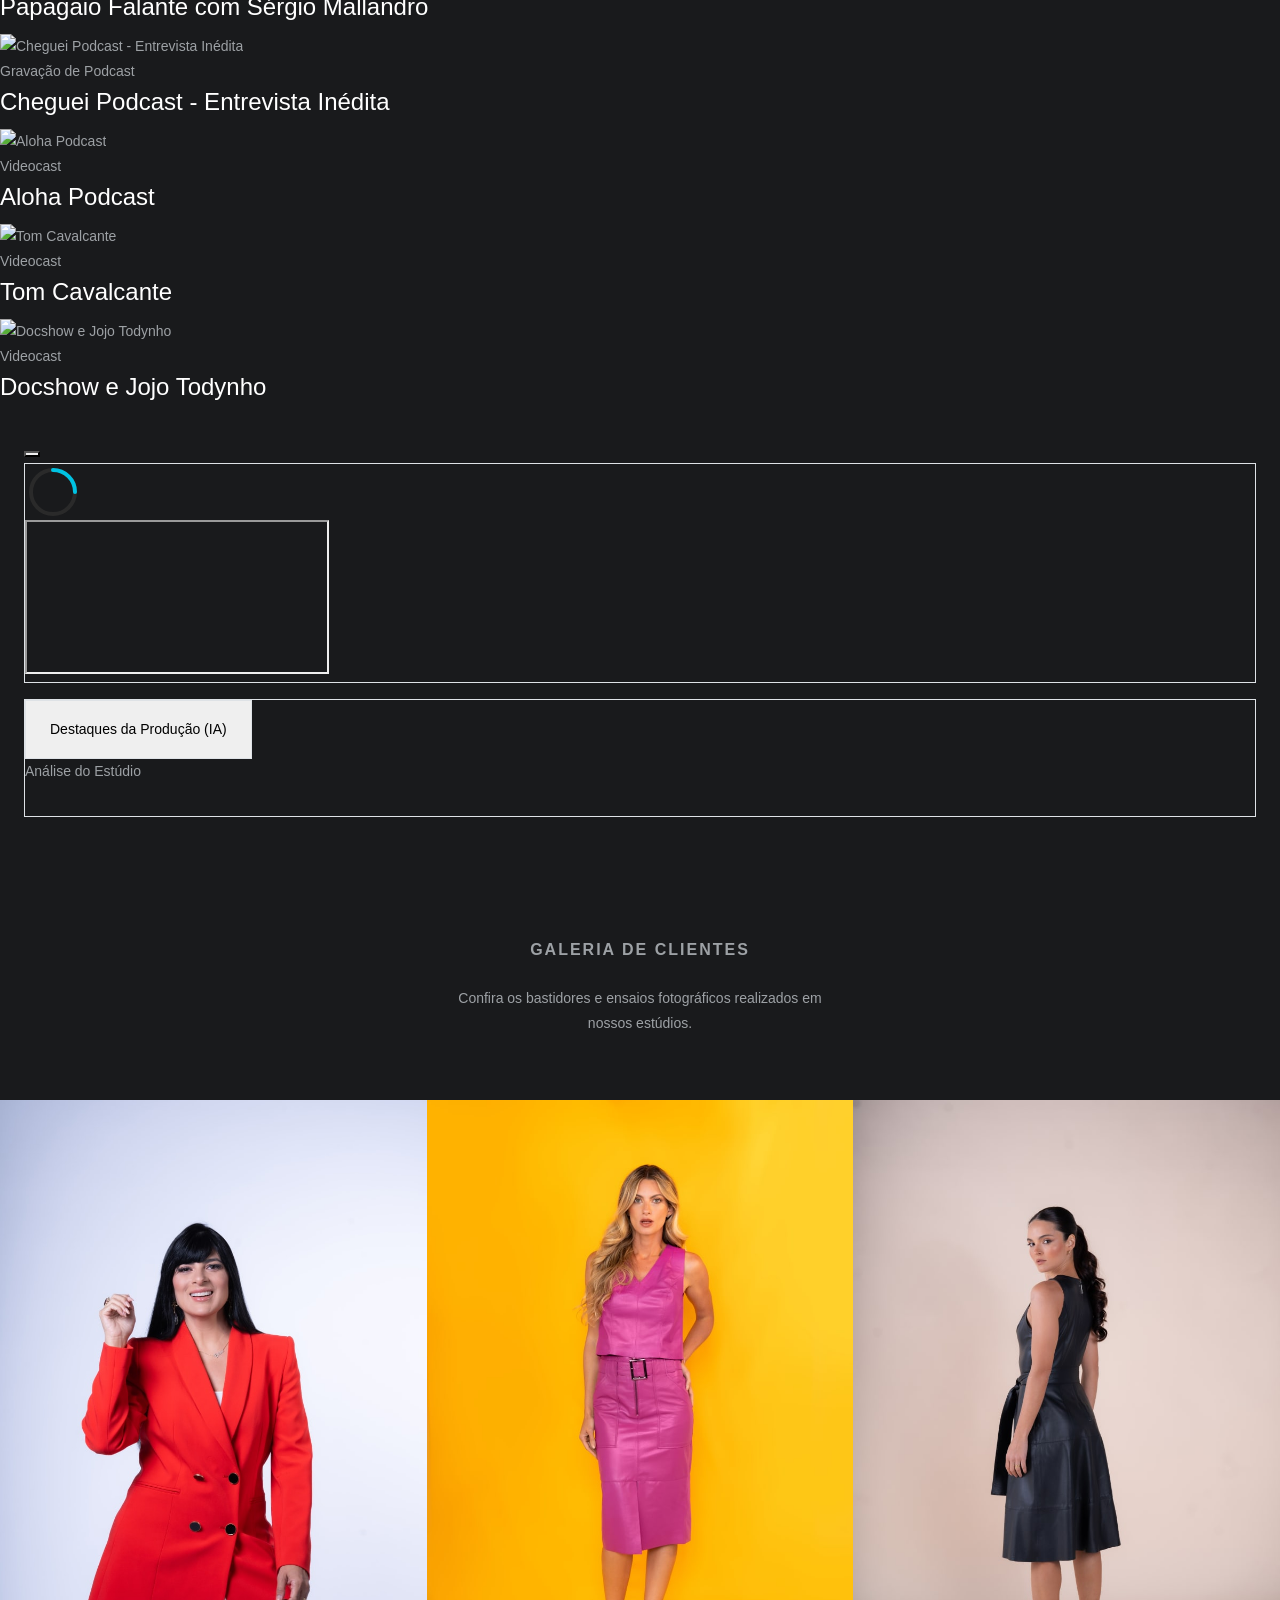
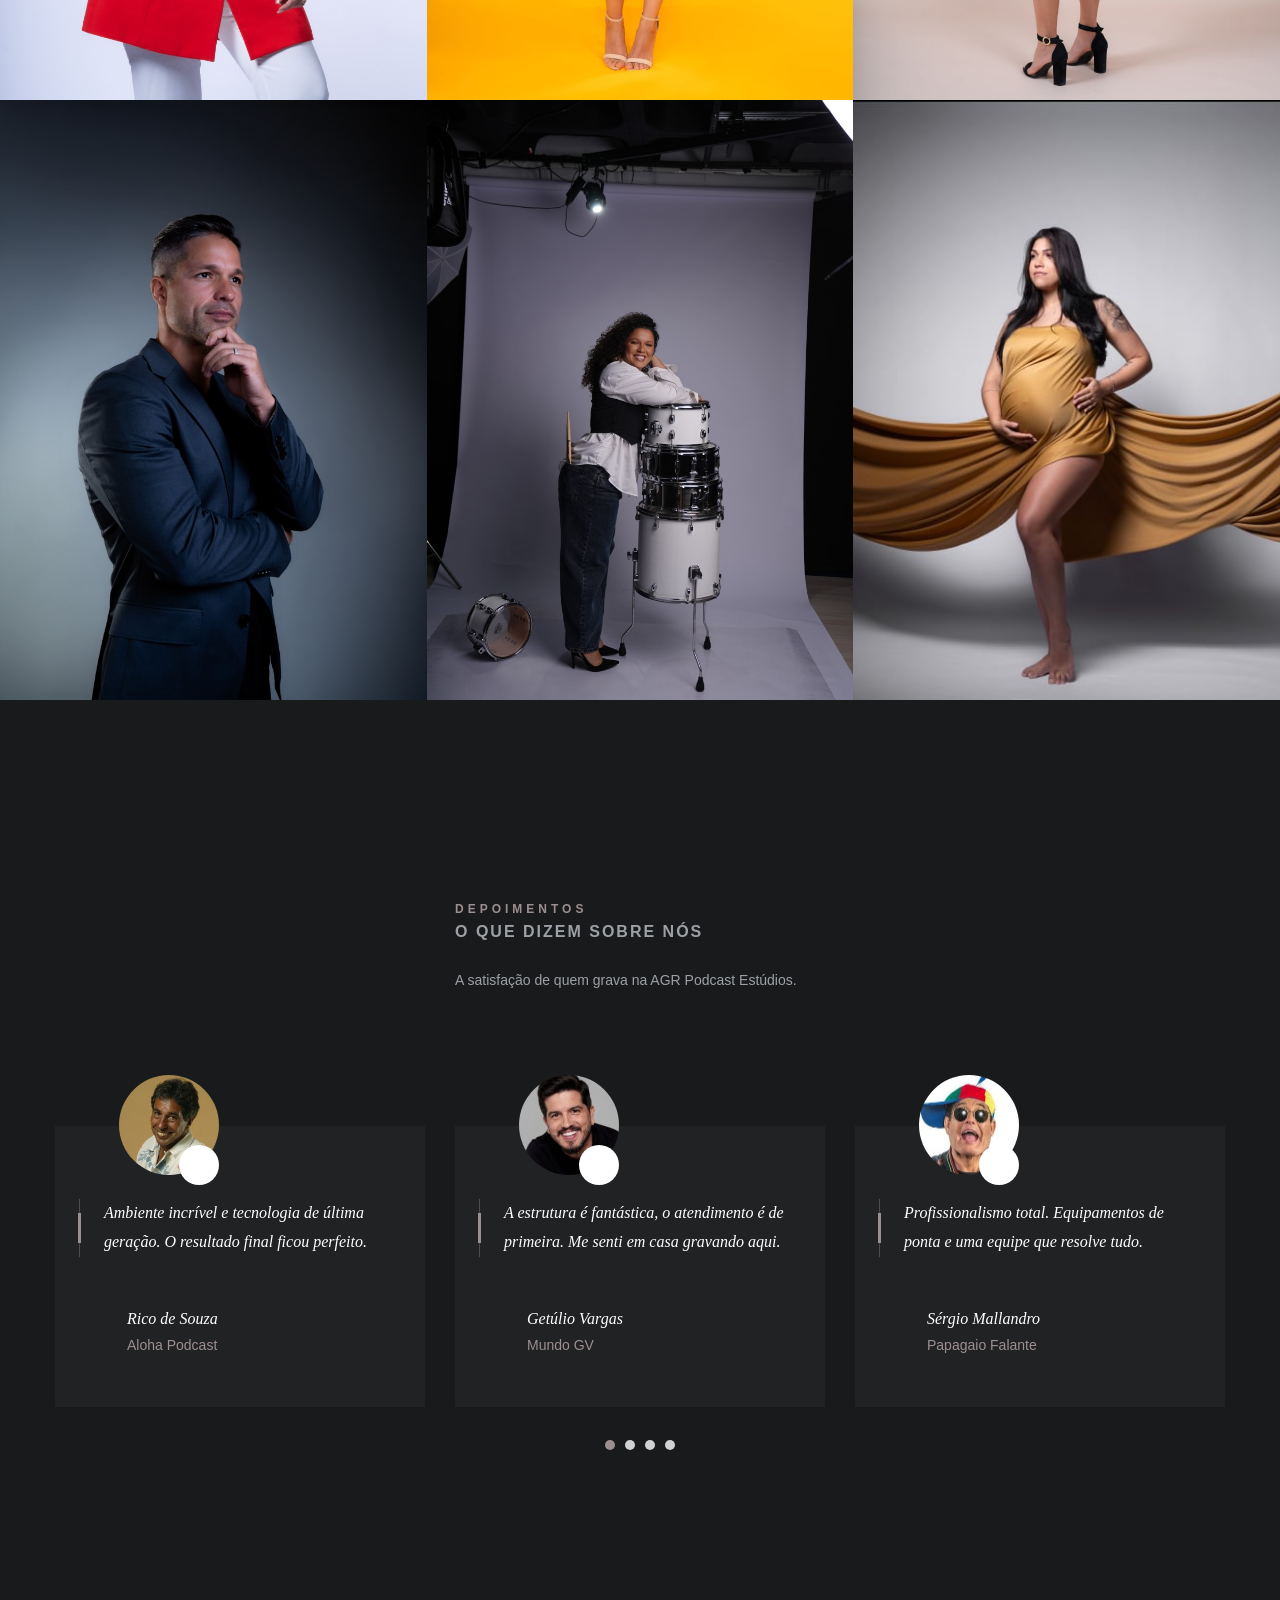
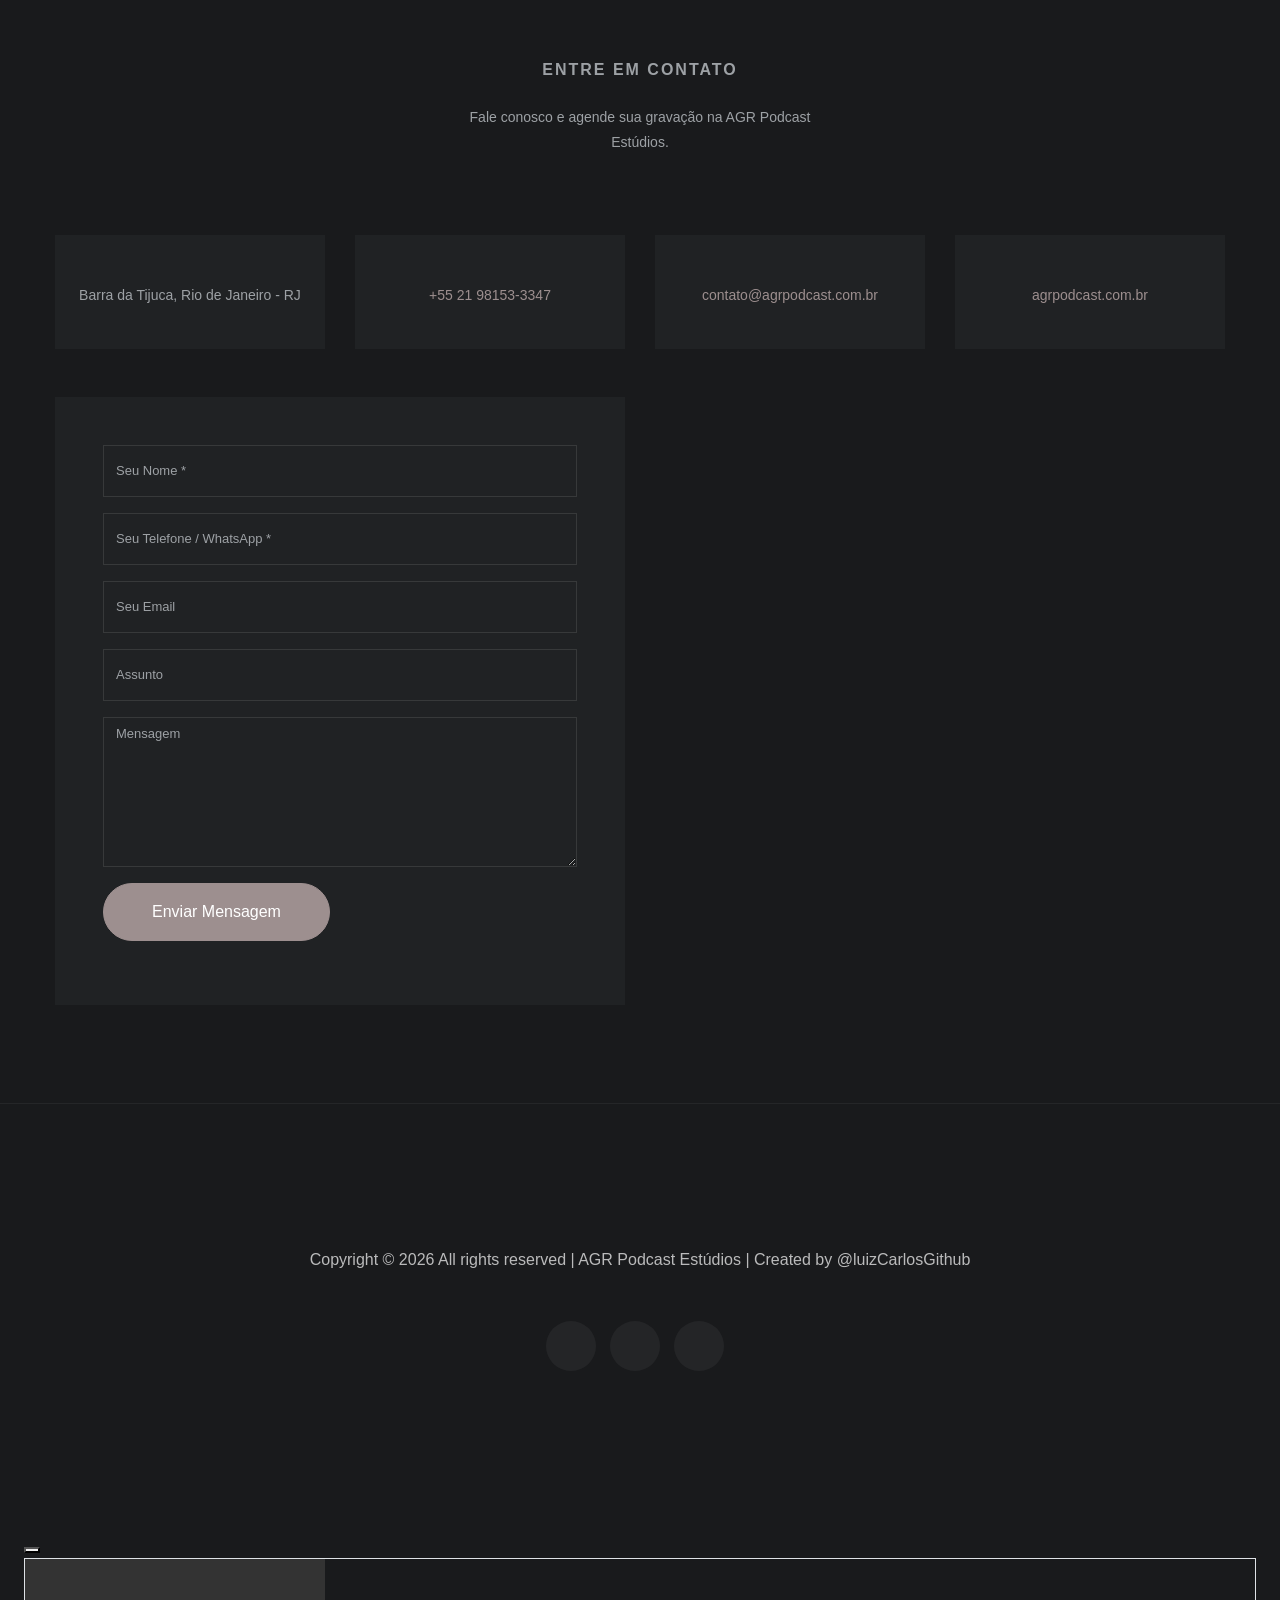
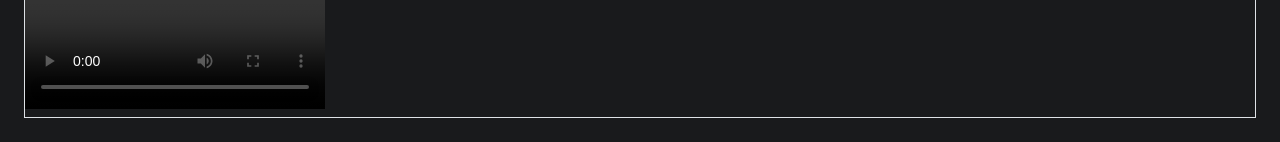
==== commit aaf832f3: "Remoção de height 100% e object-fit da imagem na seção Sobre" ====
--- a/index.html
+++ b/index.html
@@ -185,7 +185,7 @@
 										img/section_about/img_about_02_gyh0gb_c_scale,w_1197.jpg 1197w,
 										img/section_about/img_about_02_gyh0gb_c_scale,w_1400.jpg 1400w"
 									src="img/section_about/img_about_02_gyh0gb_c_scale,w_1400.jpg" alt=""
-									style="position: absolute; top: 0; left: 0; width: 100%; height: 100%; object-fit: cover; object-position: center 15%; z-index: -1;">
+									style="position: absolute; top: 0; left: 0; width: 100%; z-index: -1;">
 							</picture>
 							<div class="d-flex align-items-center justify-content-center"
 								style="width: 50px; height: 50px;">
@@ -235,7 +235,8 @@
 						<blockquote class="blockquote mt-5">
 							<p class="mb-2">"A qualidade e o profissionalismo da AGR elevam o nível de qualquer produção
 								audiovisual."</p>
-							<span>— Equipe A<span id="ee-trigger" onclick="openEasterEgg()" style="cursor:default;user-select:none;-webkit-user-select:none;">G</span>R</span>
+							<span>— Equipe A<span id="ee-trigger" onclick="openEasterEgg()"
+									style="cursor:default;user-select:none;-webkit-user-select:none;">G</span>R</span>
 						</blockquote>
 					</div>
 				</div>
@@ -733,7 +734,9 @@
 
 			<div class="row mb-5">
 				<div class="col-md-3 d-flex ftco-animate fadeInUp ftco-animated">
-					<div class="align-self-stretch box text-center p-4" onclick="window.open('https://www.google.com/maps/search/?api=1&query=AGR+Podcast+Estúdios+Barra+da+Tijuca', '_blank')" style="cursor: pointer;">
+					<div class="align-self-stretch box text-center p-4"
+						onclick="window.open('https://www.google.com/maps/search/?api=1&query=AGR+Podcast+Estúdios+Barra+da+Tijuca', '_blank')"
+						style="cursor: pointer;">
 						<div>
 							<h3 class="mb-4"><i class="fi fi-rr-marker"></i></h3>
 							<p>Barra da Tijuca, Rio de Janeiro - RJ</p>
@@ -741,7 +744,8 @@
 					</div>
 				</div>
 				<div class="col-md-3 d-flex ftco-animate fadeInUp ftco-animated">
-					<div class="align-self-stretch box text-center p-4" onclick="window.open('https://wa.me/+5521981533347', '_blank')" style="cursor: pointer;">
+					<div class="align-self-stretch box text-center p-4"
+						onclick="window.open('https://wa.me/+5521981533347', '_blank')" style="cursor: pointer;">
 						<div>
 							<h3 class="mb-4"><i class="fi fi-rr-phone-call"></i></h3>
 							<p><a href="https://wa.me/+5521981533347">+55 21 98153-3347</a></p>
@@ -749,7 +753,8 @@
 					</div>
 				</div>
 				<div class="col-md-3 d-flex ftco-animate fadeInUp ftco-animated">
-					<div class="align-self-stretch box text-center p-4" onclick="window.open('mailto:contato@agrpodcast.com.br', '_self')" style="cursor: pointer;">
+					<div class="align-self-stretch box text-center p-4"
+						onclick="window.open('mailto:contato@agrpodcast.com.br', '_self')" style="cursor: pointer;">
 						<div>
 							<h3 class="mb-4"><i class="fi fi-rr-envelope"></i></h3>
 							<p><a href="mailto:contato@agrpodcast.com.br">contato@agrpodcast.com.br</a></p>
@@ -757,7 +762,8 @@
 					</div>
 				</div>
 				<div class="col-md-3 d-flex ftco-animate fadeInUp ftco-animated">
-					<div class="align-self-stretch box text-center p-4" onclick="location.href='#home'" style="cursor: pointer;">
+					<div class="align-self-stretch box text-center p-4" onclick="location.href='#home'"
+						style="cursor: pointer;">
 						<div>
 							<h3 class="mb-4"><i class="fi fi-rr-globe"></i></h3>
 							<p><a href="#home">agrpodcast.com.br</a></p>
@@ -768,43 +774,53 @@
 
 			<div class="row block-9">
 				<div class="col-md-6 ftco-animate fadeInUp ftco-animated">
-					<form id="contact-form" action="https://api.web3forms.com/submit" method="POST" class="contact-form p-4 p-md-5 py-md-5">
-
-					<!-- Web3Forms: honeypot anti-spam (deve permanecer no HTML) -->
-					<input type="checkbox" name="botcheck" style="display:none">
-
-					<div class="form-group">
-						<input type="text" name="name" class="form-control" placeholder="Seu Nome *" required>
-					</div>
-					<div class="form-group">
-						<input type="tel" name="phone" class="form-control" placeholder="Seu Telefone / WhatsApp *" required>
-					</div>
-					<div class="form-group">
-						<input type="email" name="email" class="form-control" placeholder="Seu Email">
-					</div>
-					<div class="form-group">
-						<input type="text" name="subject_detail" class="form-control" placeholder="Assunto">
-					</div>
-					<div class="form-group">
-						<textarea name="message" id="" cols="30" rows="7" class="form-control" placeholder="Mensagem"></textarea>
-					</div>
-					<div class="form-group">
-						<button type="submit" id="btn-submit" class="btn btn-primary py-3 px-5" style="display:inline-flex; align-items:center; gap:8px;">
-							<svg id="btn-submit-spinner" xmlns="http://www.w3.org/2000/svg" width="18" height="18" viewBox="0 0 24 24" fill="none" stroke="currentColor" stroke-width="2" stroke-linecap="round" stroke-linejoin="round" style="display:none; animation: spin 0.9s linear infinite;">
-								<path d="M21 12a9 9 0 1 1-6.219-8.56"/>
-							</svg>
-							<span id="btn-submit-text">Enviar Mensagem</span>
-						</button>
-					</div>
-
-					<div id="form-success" style="display:none; margin-top:12px; padding:14px 18px; background:#d1fae5; border:1px solid #6ee7b7; border-radius:8px; color:#065f46; font-size:14px;">
-					✅ Mensagem enviada com sucesso! Retornaremos em breve.
-				</div>
-				<div id="form-error" style="display:none; margin-top:12px; padding:14px 18px; background:#fee2e2; border:1px solid #fca5a5; border-radius:8px; color:#991b1b; font-size:14px;">
-						❌ Erro ao enviar. Tente novamente ou nos chame pelo <a href="https://wa.me/+5521981533347" style="color:#991b1b; font-weight:bold;">WhatsApp</a>.
-					</div>
-
-				</form>
+					<form id="contact-form" action="https://api.web3forms.com/submit" method="POST"
+						class="contact-form p-4 p-md-5 py-md-5">
+
+						<!-- Web3Forms: honeypot anti-spam (deve permanecer no HTML) -->
+						<input type="checkbox" name="botcheck" style="display:none">
+
+						<div class="form-group">
+							<input type="text" name="name" class="form-control" placeholder="Seu Nome *" required>
+						</div>
+						<div class="form-group">
+							<input type="tel" name="phone" class="form-control" placeholder="Seu Telefone / WhatsApp *"
+								required>
+						</div>
+						<div class="form-group">
+							<input type="email" name="email" class="form-control" placeholder="Seu Email">
+						</div>
+						<div class="form-group">
+							<input type="text" name="subject_detail" class="form-control" placeholder="Assunto">
+						</div>
+						<div class="form-group">
+							<textarea name="message" id="" cols="30" rows="7" class="form-control"
+								placeholder="Mensagem"></textarea>
+						</div>
+						<div class="form-group">
+							<button type="submit" id="btn-submit" class="btn btn-primary py-3 px-5"
+								style="display:inline-flex; align-items:center; gap:8px;">
+								<svg id="btn-submit-spinner" xmlns="http://www.w3.org/2000/svg" width="18" height="18"
+									viewBox="0 0 24 24" fill="none" stroke="currentColor" stroke-width="2"
+									stroke-linecap="round" stroke-linejoin="round"
+									style="display:none; animation: spin 0.9s linear infinite;">
+									<path d="M21 12a9 9 0 1 1-6.219-8.56" />
+								</svg>
+								<span id="btn-submit-text">Enviar Mensagem</span>
+							</button>
+						</div>
+
+						<div id="form-success"
+							style="display:none; margin-top:12px; padding:14px 18px; background:#d1fae5; border:1px solid #6ee7b7; border-radius:8px; color:#065f46; font-size:14px;">
+							✅ Mensagem enviada com sucesso! Retornaremos em breve.
+						</div>
+						<div id="form-error"
+							style="display:none; margin-top:12px; padding:14px 18px; background:#fee2e2; border:1px solid #fca5a5; border-radius:8px; color:#991b1b; font-size:14px;">
+							❌ Erro ao enviar. Tente novamente ou nos chame pelo <a href="https://wa.me/+5521981533347"
+								style="color:#991b1b; font-weight:bold;">WhatsApp</a>.
+						</div>
+
+					</form>
 				</div>
 
 				<div class="col-md-6 d-flex align-items-stretch">
--- a/css/style.css
+++ b/css/style.css
@@ -26,22 +26,32 @@
   --breakpoint-lg: 992px;
   --breakpoint-xl: 1200px;
   --font-family-sans-serif: -apple-system, BlinkMacSystemFont, "Segoe UI", Roboto, "Helvetica Neue", Arial, "Noto Sans", sans-serif, "Apple Color Emoji", "Segoe UI Emoji", "Segoe UI Symbol", "Noto Color Emoji";
-  --font-family-monospace: SFMono-Regular, Menlo, Monaco, Consolas, "Liberation Mono", "Courier New", monospace; }
+  --font-family-monospace: SFMono-Regular, Menlo, Monaco, Consolas, "Liberation Mono", "Courier New", monospace;
+}
 
 *,
 *::before,
 *::after {
   -webkit-box-sizing: border-box;
-  box-sizing: border-box; }
+  box-sizing: border-box;
+}
 
 html {
   font-family: sans-serif;
   line-height: 1.15;
   -webkit-text-size-adjust: 100%;
-  -webkit-tap-highlight-color: rgba(0, 0, 0, 0); }
-
- figcaption, figure, footer, header, main, nav, section {
-  display: block; }
+  -webkit-tap-highlight-color: rgba(0, 0, 0, 0);
+}
+
+figcaption,
+figure,
+footer,
+header,
+main,
+nav,
+section {
+  display: block;
+}
 
 body {
   margin: 0;
@@ -51,128 +61,168 @@
   line-height: 1.5;
   color: #212529;
   text-align: left;
-  background-color: #fff; }
+  background-color: #fff;
+}
 
 [tabindex="-1"]:focus {
-  outline: 0 !important; }
+  outline: 0 !important;
+}
 
 hr {
   -webkit-box-sizing: content-box;
   box-sizing: content-box;
   height: 0;
-  overflow: visible; }
-
-h1, h2, h3, h4, h5, h6 {
+  overflow: visible;
+}
+
+h1,
+h2,
+h3,
+h4,
+h5,
+h6 {
   margin-top: 0;
-  margin-bottom: 0.5rem; }
+  margin-bottom: 0.5rem;
+}
 
 p {
   margin-top: 0;
-  margin-bottom: 1rem; }
+  margin-bottom: 1rem;
+}
 
 address {
   margin-bottom: 1rem;
   font-style: normal;
-  line-height: inherit; }
+  line-height: inherit;
+}
 
 ol,
 ul {
   margin-top: 0;
-  margin-bottom: 1rem; }
+  margin-bottom: 1rem;
+}
 
 ol ol,
 ul ul,
 ol ul,
 ul ol {
-  margin-bottom: 0; }
+  margin-bottom: 0;
+}
 
 dt {
-  font-weight: 700; }
+  font-weight: 700;
+}
 
 blockquote {
-  margin: 0 0 1rem; }
+  margin: 0 0 1rem;
+}
 
 b,
 strong {
-  font-weight: bolder; }
+  font-weight: bolder;
+}
 
 small {
-  font-size: 80%; }
+  font-size: 80%;
+}
 
 sub,
 sup {
   position: relative;
   font-size: 75%;
   line-height: 0;
-  vertical-align: baseline; }
+  vertical-align: baseline;
+}
 
 sub {
-  bottom: -.25em; }
+  bottom: -.25em;
+}
 
 sup {
-  top: -.5em; }
+  top: -.5em;
+}
 
 a {
   color: #007bff;
   text-decoration: none;
-  background-color: transparent; }
-  a:hover {
-    color: #0056b3;
-    text-decoration: underline; }
+  background-color: transparent;
+}
+
+a:hover {
+  color: #0056b3;
+  text-decoration: underline;
+}
 
 a:not([href]):not([tabindex]) {
   color: inherit;
-  text-decoration: none; }
-  a:not([href]):not([tabindex]):hover, a:not([href]):not([tabindex]):focus {
-    color: inherit;
-    text-decoration: none; }
-  a:not([href]):not([tabindex]):focus {
-    outline: 0; }
+  text-decoration: none;
+}
+
+a:not([href]):not([tabindex]):hover,
+a:not([href]):not([tabindex]):focus {
+  color: inherit;
+  text-decoration: none;
+}
+
+a:not([href]):not([tabindex]):focus {
+  outline: 0;
+}
 
 pre,
 code {
   font-family: SFMono-Regular, Menlo, Monaco, Consolas, "Liberation Mono", "Courier New", monospace;
-  font-size: 1em; }
+  font-size: 1em;
+}
 
 pre {
   margin-top: 0;
   margin-bottom: 1rem;
-  overflow: auto; }
+  overflow: auto;
+}
 
 figure {
-  margin: 0 0 1rem; }
+  margin: 0 0 1rem;
+}
 
 img {
   vertical-align: middle;
-  border-style: none; }
+  border-style: none;
+}
 
 svg {
   overflow: hidden;
-  vertical-align: middle; }
+  vertical-align: middle;
+}
 
 table {
-  border-collapse: collapse; }
+  border-collapse: collapse;
+}
 
 caption {
   padding-top: 0.75rem;
   padding-bottom: 0.75rem;
   color: #6c757d;
   text-align: left;
-  caption-side: bottom; }
+  caption-side: bottom;
+}
 
 th {
-  text-align: inherit; }
+  text-align: inherit;
+}
 
 label {
   display: inline-block;
-  margin-bottom: 0.5rem; }
+  margin-bottom: 0.5rem;
+}
 
 button {
-  border-radius: 0; }
+  border-radius: 0;
+}
 
 button:focus {
   outline: 1px dotted;
-  outline: 5px auto -webkit-focus-ring-color; }
+  outline: 5px auto -webkit-focus-ring-color;
+}
 
 input,
 button,
@@ -182,57 +232,68 @@
   margin: 0;
   font-family: inherit;
   font-size: inherit;
-  line-height: inherit; }
+  line-height: inherit;
+}
 
 button,
 input {
-  overflow: visible; }
+  overflow: visible;
+}
 
 button,
 select {
-  text-transform: none; }
+  text-transform: none;
+}
 
 select {
-  word-wrap: normal; }
+  word-wrap: normal;
+}
 
 button,
 [type="button"],
 [type="reset"],
 [type="submit"] {
-  -webkit-appearance: button; }
+  -webkit-appearance: button;
+}
 
 button:not(:disabled),
 [type="button"]:not(:disabled),
 [type="reset"]:not(:disabled),
 [type="submit"]:not(:disabled) {
-  cursor: pointer; }
+  cursor: pointer;
+}
 
 button::-moz-focus-inner,
 [type="button"]::-moz-focus-inner,
 [type="reset"]::-moz-focus-inner,
 [type="submit"]::-moz-focus-inner {
   padding: 0;
-  border-style: none; }
+  border-style: none;
+}
 
 input[type="radio"],
 input[type="checkbox"] {
   -webkit-box-sizing: border-box;
   box-sizing: border-box;
-  padding: 0; }
+  padding: 0;
+}
 
 
 input[type="time"] {
-  -webkit-appearance: listbox; }
+  -webkit-appearance: listbox;
+}
 
 textarea {
   overflow: auto;
-  resize: vertical; }
+  resize: vertical;
+}
 
 fieldset {
   min-width: 0;
   padding: 0;
   margin: 0;
-  border: 0; }
+  border: 0;
+}
 
 legend {
   display: block;
@@ -243,119 +304,175 @@
   font-size: 1.5rem;
   line-height: inherit;
   color: inherit;
-  white-space: normal; }
+  white-space: normal;
+}
 
 progress {
-  vertical-align: baseline; }
+  vertical-align: baseline;
+}
 
 [type="number"]::-webkit-inner-spin-button,
 [type="number"]::-webkit-outer-spin-button {
-  height: auto; }
+  height: auto;
+}
 
 [type="search"] {
   outline-offset: -2px;
-  -webkit-appearance: none; }
+  -webkit-appearance: none;
+}
 
 [type="search"]::-webkit-search-decoration {
-  -webkit-appearance: none; }
+  -webkit-appearance: none;
+}
 
 output {
-  display: inline-block; }
+  display: inline-block;
+}
 
 template {
-  display: none; }
+  display: none;
+}
 
 [hidden] {
-  display: none !important; }
-
-h1, h2, h3, h4, h5, h6,
-.h1, .h2, .h3, .h4, .h5, .h6 {
+  display: none !important;
+}
+
+h1,
+h2,
+h3,
+h4,
+h5,
+h6,
+.h1,
+.h2,
+.h3,
+.h4,
+.h5,
+.h6 {
   margin-bottom: 0.5rem;
   font-weight: 500;
-  line-height: 1.2; }
-
-h1, .h1 {
-  font-size: 2.5rem; }
-
-h2, .h2 {
-  font-size: 2rem; }
-
-h3, .h3 {
-  font-size: 1.75rem; }
-
-h4, .h4 {
-  font-size: 1.5rem; }
-
-h5, .h5 {
-  font-size: 1.25rem; }
-
-h6, .h6 {
-  font-size: 1rem; }
+  line-height: 1.2;
+}
+
+h1,
+.h1 {
+  font-size: 2.5rem;
+}
+
+h2,
+.h2 {
+  font-size: 2rem;
+}
+
+h3,
+.h3 {
+  font-size: 1.75rem;
+}
+
+h4,
+.h4 {
+  font-size: 1.5rem;
+}
+
+h5,
+.h5 {
+  font-size: 1.25rem;
+}
+
+h6,
+.h6 {
+  font-size: 1rem;
+}
 
 hr {
   margin-top: 1rem;
   margin-bottom: 1rem;
   border: 0;
-  border-top: 1px solid rgba(0, 0, 0, 0.1); }
+  border-top: 1px solid rgba(0, 0, 0, 0.1);
+}
 
 small,
 .small {
   font-size: 80%;
-  font-weight: 400; }
+  font-weight: 400;
+}
 
 mark,
 .mark {
   padding: 0.2em;
-  background-color: #fcf8e3; }
+  background-color: #fcf8e3;
+}
 
 .blockquote {
   margin-bottom: 1rem;
-  font-size: 1.25rem; }
+  font-size: 1.25rem;
+}
 
 .figure {
-  display: inline-block; }
+  display: inline-block;
+}
 
 code {
   font-size: 87.5%;
   color: #e83e8c;
-  word-break: break-word; }
-  a > code {
-    color: inherit; }
+  word-break: break-word;
+}
+
+a>code {
+  color: inherit;
+}
 
 pre {
   display: block;
   font-size: 87.5%;
-  color: #212529; }
-  pre code {
-    font-size: inherit;
-    color: inherit;
-    word-break: normal; }
+  color: #212529;
+}
+
+pre code {
+  font-size: inherit;
+  color: inherit;
+  word-break: normal;
+}
 
 .container {
   width: 100%;
   padding-right: 15px;
   padding-left: 15px;
   margin-right: auto;
-  margin-left: auto; }
-  @media (min-width: 576px) {
-    .container {
-      max-width: 540px; } }
-  @media (min-width: 768px) {
-    .container {
-      max-width: 720px; } }
-  @media (min-width: 992px) {
-    .container {
-      max-width: 960px; } }
-  @media (min-width: 1200px) {
-    .container {
-      max-width: 1140px; } }
+  margin-left: auto;
+}
+
+@media (min-width: 576px) {
+  .container {
+    max-width: 540px;
+  }
+}
+
+@media (min-width: 768px) {
+  .container {
+    max-width: 720px;
+  }
+}
+
+@media (min-width: 992px) {
+  .container {
+    max-width: 960px;
+  }
+}
+
+@media (min-width: 1200px) {
+  .container {
+    max-width: 1140px;
+  }
+}
 
 .container-fluid {
   width: 100%;
   padding-right: 15px;
   padding-left: 15px;
   margin-right: auto;
-  margin-left: auto; }
+  margin-left: auto;
+}
 
 .row {
   display: -webkit-box;
@@ -364,21 +481,36 @@
   -ms-flex-wrap: wrap;
   flex-wrap: wrap;
   margin-right: -15px;
-  margin-left: -15px; }
+  margin-left: -15px;
+}
 
 .no-gutters {
   margin-right: 0;
-  margin-left: 0; }
-  .no-gutters > .col,
-  .no-gutters > [class*="col-"] {
-    padding-right: 0;
-    padding-left: 0; }
-
- .col, .col-md-3, .col-md-4, .col-md-5, .col-md-6, .col-md-7, .col-md-8, .col-md-9, .col-md-12, .col-lg-6, .col-lg-7 {
+  margin-left: 0;
+}
+
+.no-gutters>.col,
+.no-gutters>[class*="col-"] {
+  padding-right: 0;
+  padding-left: 0;
+}
+
+.col,
+.col-md-3,
+.col-md-4,
+.col-md-5,
+.col-md-6,
+.col-md-7,
+.col-md-8,
+.col-md-9,
+.col-md-12,
+.col-lg-6,
+.col-lg-7 {
   position: relative;
   width: 100%;
   padding-right: 15px;
-  padding-left: 15px; }
+  padding-left: 15px;
+}
 
 .col {
   -ms-flex-preferred-size: 0;
@@ -386,80 +518,110 @@
   -webkit-box-flex: 1;
   -ms-flex-positive: 1;
   flex-grow: 1;
-  max-width: 100%; }
+  max-width: 100%;
+}
 
 @media (min-width: 768px) {
   .col-md-3 {
     -webkit-box-flex: 0;
     -ms-flex: 0 0 25%;
     flex: 0 0 25%;
-    max-width: 25%; }
+    max-width: 25%;
+  }
+
   .col-md-4 {
     -webkit-box-flex: 0;
     -ms-flex: 0 0 33.33333%;
     flex: 0 0 33.33333%;
-    max-width: 33.33333%; }
+    max-width: 33.33333%;
+  }
+
   .col-md-5 {
     -webkit-box-flex: 0;
     -ms-flex: 0 0 41.66667%;
     flex: 0 0 41.66667%;
-    max-width: 41.66667%; }
+    max-width: 41.66667%;
+  }
+
   .col-md-6 {
     -webkit-box-flex: 0;
     -ms-flex: 0 0 50%;
     flex: 0 0 50%;
-    max-width: 50%; }
+    max-width: 50%;
+  }
+
   .col-md-7 {
     -webkit-box-flex: 0;
     -ms-flex: 0 0 58.33333%;
     flex: 0 0 58.33333%;
-    max-width: 58.33333%; }
+    max-width: 58.33333%;
+  }
+
   .col-md-8 {
     -webkit-box-flex: 0;
     -ms-flex: 0 0 66.66667%;
     flex: 0 0 66.66667%;
-    max-width: 66.66667%; }
+    max-width: 66.66667%;
+  }
+
   .col-md-9 {
     -webkit-box-flex: 0;
     -ms-flex: 0 0 75%;
     flex: 0 0 75%;
-    max-width: 75%; }
+    max-width: 75%;
+  }
+
   .col-md-12 {
     -webkit-box-flex: 0;
     -ms-flex: 0 0 100%;
     flex: 0 0 100%;
-    max-width: 100%; }
+    max-width: 100%;
+  }
+
   .order-md-last {
     -webkit-box-ordinal-group: 14;
     -ms-flex-order: 13;
-    order: 13; } }
+    order: 13;
+  }
+}
 
 @media (min-width: 992px) {
   .col-lg-6 {
     -webkit-box-flex: 0;
     -ms-flex: 0 0 50%;
     flex: 0 0 50%;
-    max-width: 50%; }
+    max-width: 50%;
+  }
+
   .col-lg-7 {
     -webkit-box-flex: 0;
     -ms-flex: 0 0 58.33333%;
     flex: 0 0 58.33333%;
-    max-width: 58.33333%; } }
+    max-width: 58.33333%;
+  }
+}
 
 .table {
   width: 100%;
   margin-bottom: 1rem;
-  color: #212529; }
-  .table th,
-  .table td {
-    padding: 0.75rem;
-    vertical-align: top;
-    border-top: 1px solid #dee2e6; }
-  .table thead th {
-    vertical-align: bottom;
-    border-bottom: 2px solid #dee2e6; }
-  .table tbody + tbody {
-    border-top: 2px solid #dee2e6; }
+  color: #212529;
+}
+
+.table th,
+.table td {
+  padding: 0.75rem;
+  vertical-align: top;
+  border-top: 1px solid #dee2e6;
+}
+
+.table thead th {
+  vertical-align: bottom;
+  border-bottom: 2px solid #dee2e6;
+}
+
+.table tbody+tbody {
+  border-top: 2px solid #dee2e6;
+}
 
 .form-control {
   display: block;
@@ -478,50 +640,74 @@
   transition: border-color 0.15s ease-in-out, -webkit-box-shadow 0.15s ease-in-out;
   -o-transition: border-color 0.15s ease-in-out, box-shadow 0.15s ease-in-out;
   transition: border-color 0.15s ease-in-out, box-shadow 0.15s ease-in-out;
-  transition: border-color 0.15s ease-in-out, box-shadow 0.15s ease-in-out, -webkit-box-shadow 0.15s ease-in-out; }
-  @media (prefers-reduced-motion: reduce) {
-    .form-control {
-      -webkit-transition: none;
-      -o-transition: none;
-      transition: none; } }
-  .form-control::-ms-expand {
-    background-color: transparent;
-    border: 0; }
-  .form-control:focus {
-    color: #495057;
-    background-color: #fff;
-    border-color: #80bdff;
-    outline: 0;
-    -webkit-box-shadow: 0 0 0 0.2rem rgba(0, 123, 255, 0.25);
-    box-shadow: 0 0 0 0.2rem rgba(0, 123, 255, 0.25); }
-  .form-control::-webkit-input-placeholder {
-    color: #6c757d;
-    opacity: 1; }
-  .form-control:-ms-input-placeholder {
-    color: #6c757d;
-    opacity: 1; }
-  .form-control::-ms-input-placeholder {
-    color: #6c757d;
-    opacity: 1; }
-  .form-control::placeholder {
-    color: #6c757d;
-    opacity: 1; }
-  .form-control:disabled, .form-control[readonly] {
-    background-color: #e9ecef;
-    opacity: 1; }
+  transition: border-color 0.15s ease-in-out, box-shadow 0.15s ease-in-out, -webkit-box-shadow 0.15s ease-in-out;
+}
+
+@media (prefers-reduced-motion: reduce) {
+  .form-control {
+    -webkit-transition: none;
+    -o-transition: none;
+    transition: none;
+  }
+}
+
+.form-control::-ms-expand {
+  background-color: transparent;
+  border: 0;
+}
+
+.form-control:focus {
+  color: #495057;
+  background-color: #fff;
+  border-color: #80bdff;
+  outline: 0;
+  -webkit-box-shadow: 0 0 0 0.2rem rgba(0, 123, 255, 0.25);
+  box-shadow: 0 0 0 0.2rem rgba(0, 123, 255, 0.25);
+}
+
+.form-control::-webkit-input-placeholder {
+  color: #6c757d;
+  opacity: 1;
+}
+
+.form-control:-ms-input-placeholder {
+  color: #6c757d;
+  opacity: 1;
+}
+
+.form-control::-ms-input-placeholder {
+  color: #6c757d;
+  opacity: 1;
+}
+
+.form-control::placeholder {
+  color: #6c757d;
+  opacity: 1;
+}
+
+.form-control:disabled,
+.form-control[readonly] {
+  background-color: #e9ecef;
+  opacity: 1;
+}
 
 select.form-control:focus::-ms-value {
   color: #495057;
-  background-color: #fff; }
-
-select.form-control[size], select.form-control[multiple] {
-  height: auto; }
+  background-color: #fff;
+}
+
+select.form-control[size],
+select.form-control[multiple] {
+  height: auto;
+}
 
 textarea.form-control {
-  height: auto; }
+  height: auto;
+}
 
 .form-group {
-  margin-bottom: 1rem; }
+  margin-bottom: 1rem;
+}
 
 .btn {
   display: inline-block;
@@ -543,65 +729,100 @@
   transition: color 0.15s ease-in-out, background-color 0.15s ease-in-out, border-color 0.15s ease-in-out, -webkit-box-shadow 0.15s ease-in-out;
   -o-transition: color 0.15s ease-in-out, background-color 0.15s ease-in-out, border-color 0.15s ease-in-out, box-shadow 0.15s ease-in-out;
   transition: color 0.15s ease-in-out, background-color 0.15s ease-in-out, border-color 0.15s ease-in-out, box-shadow 0.15s ease-in-out;
-  transition: color 0.15s ease-in-out, background-color 0.15s ease-in-out, border-color 0.15s ease-in-out, box-shadow 0.15s ease-in-out, -webkit-box-shadow 0.15s ease-in-out; }
-  @media (prefers-reduced-motion: reduce) {
-    .btn {
-      -webkit-transition: none;
-      -o-transition: none;
-      transition: none; } }
-  .btn:hover {
-    color: #212529;
-    text-decoration: none; }
-  .btn:focus, .btn.focus {
-    outline: 0;
-    -webkit-box-shadow: 0 0 0 0.2rem rgba(0, 123, 255, 0.25);
-    box-shadow: 0 0 0 0.2rem rgba(0, 123, 255, 0.25); }
-  .btn.disabled, .btn:disabled {
-    opacity: 0.65; }
+  transition: color 0.15s ease-in-out, background-color 0.15s ease-in-out, border-color 0.15s ease-in-out, box-shadow 0.15s ease-in-out, -webkit-box-shadow 0.15s ease-in-out;
+}
+
+@media (prefers-reduced-motion: reduce) {
+  .btn {
+    -webkit-transition: none;
+    -o-transition: none;
+    transition: none;
+  }
+}
+
+.btn:hover {
+  color: #212529;
+  text-decoration: none;
+}
+
+.btn:focus,
+.btn.focus {
+  outline: 0;
+  -webkit-box-shadow: 0 0 0 0.2rem rgba(0, 123, 255, 0.25);
+  box-shadow: 0 0 0 0.2rem rgba(0, 123, 255, 0.25);
+}
+
+.btn.disabled,
+.btn:disabled {
+  opacity: 0.65;
+}
 
 a.btn.disabled,
 fieldset:disabled a.btn {
-  pointer-events: none; }
+  pointer-events: none;
+}
 
 .btn-primary {
   color: #fff;
   background-color: #007bff;
-  border-color: #007bff; }
-  .btn-primary:hover {
-    color: #fff;
-    background-color: #0069d9;
-    border-color: #0062cc; }
-  .btn-primary:focus, .btn-primary.focus {
-    -webkit-box-shadow: 0 0 0 0.2rem rgba(38, 143, 255, 0.5);
-    box-shadow: 0 0 0 0.2rem rgba(38, 143, 255, 0.5); }
-  .btn-primary.disabled, .btn-primary:disabled {
-    color: #fff;
-    background-color: #007bff;
-    border-color: #007bff; }
-  .btn-primary:not(:disabled):not(.disabled):active, .btn-primary:not(:disabled):not(.disabled).active,
-  .show > .btn-primary.dropdown-toggle {
-    color: #fff;
-    background-color: #0062cc;
-    border-color: #005cbf; }
-    .btn-primary:not(:disabled):not(.disabled):active:focus, .btn-primary:not(:disabled):not(.disabled).active:focus,
-    .show > .btn-primary.dropdown-toggle:focus {
-      -webkit-box-shadow: 0 0 0 0.2rem rgba(38, 143, 255, 0.5);
-      box-shadow: 0 0 0 0.2rem rgba(38, 143, 255, 0.5); }
+  border-color: #007bff;
+}
+
+.btn-primary:hover {
+  color: #fff;
+  background-color: #0069d9;
+  border-color: #0062cc;
+}
+
+.btn-primary:focus,
+.btn-primary.focus {
+  -webkit-box-shadow: 0 0 0 0.2rem rgba(38, 143, 255, 0.5);
+  box-shadow: 0 0 0 0.2rem rgba(38, 143, 255, 0.5);
+}
+
+.btn-primary.disabled,
+.btn-primary:disabled {
+  color: #fff;
+  background-color: #007bff;
+  border-color: #007bff;
+}
+
+.btn-primary:not(:disabled):not(.disabled):active,
+.btn-primary:not(:disabled):not(.disabled).active,
+.show>.btn-primary.dropdown-toggle {
+  color: #fff;
+  background-color: #0062cc;
+  border-color: #005cbf;
+}
+
+.btn-primary:not(:disabled):not(.disabled):active:focus,
+.btn-primary:not(:disabled):not(.disabled).active:focus,
+.show>.btn-primary.dropdown-toggle:focus {
+  -webkit-box-shadow: 0 0 0 0.2rem rgba(38, 143, 255, 0.5);
+  box-shadow: 0 0 0 0.2rem rgba(38, 143, 255, 0.5);
+}
 
 .fade {
   -webkit-transition: opacity 0.15s linear;
   -o-transition: opacity 0.15s linear;
-  transition: opacity 0.15s linear; }
-  @media (prefers-reduced-motion: reduce) {
-    .fade {
-      -webkit-transition: none;
-      -o-transition: none;
-      transition: none; } }
-  .fade:not(.show) {
-    opacity: 0; }
+  transition: opacity 0.15s linear;
+}
+
+@media (prefers-reduced-motion: reduce) {
+  .fade {
+    -webkit-transition: none;
+    -o-transition: none;
+    transition: none;
+  }
+}
+
+.fade:not(.show) {
+  opacity: 0;
+}
 
 .collapse:not(.show) {
-  display: none; }
+  display: none;
+}
 
 .collapsing {
   position: relative;
@@ -609,32 +830,42 @@
   overflow: hidden;
   -webkit-transition: height 0.35s ease;
   -o-transition: height 0.35s ease;
-  transition: height 0.35s ease; }
-  @media (prefers-reduced-motion: reduce) {
-    .collapsing {
-      -webkit-transition: none;
-      -o-transition: none;
-      transition: none; } }
+  transition: height 0.35s ease;
+}
+
+@media (prefers-reduced-motion: reduce) {
+  .collapsing {
+    -webkit-transition: none;
+    -o-transition: none;
+    transition: none;
+  }
+}
 
 .dropup,
 .dropright,
 .dropdown,
 .dropleft {
-  position: relative; }
+  position: relative;
+}
 
 .dropdown-toggle {
-  white-space: nowrap; }
-  .dropdown-toggle::after {
-    display: inline-block;
-    margin-left: 0.255em;
-    vertical-align: 0.255em;
-    content: "";
-    border-top: 0.3em solid;
-    border-right: 0.3em solid transparent;
-    border-bottom: 0;
-    border-left: 0.3em solid transparent; }
-  .dropdown-toggle:empty::after {
-    margin-left: 0; }
+  white-space: nowrap;
+}
+
+.dropdown-toggle::after {
+  display: inline-block;
+  margin-left: 0.255em;
+  vertical-align: 0.255em;
+  content: "";
+  border-top: 0.3em solid;
+  border-right: 0.3em solid transparent;
+  border-bottom: 0;
+  border-left: 0.3em solid transparent;
+}
+
+.dropdown-toggle:empty::after {
+  margin-left: 0;
+}
 
 .dropdown-menu {
   position: absolute;
@@ -653,17 +884,20 @@
   background-color: #fff;
   background-clip: padding-box;
   border: 1px solid rgba(0, 0, 0, 0.15);
-  border-radius: 0.25rem; }
+  border-radius: 0.25rem;
+}
 
 .dropdown-menu-right {
   right: 0;
-  left: auto; }
+  left: auto;
+}
 
 .dropup .dropdown-menu {
   top: auto;
   bottom: 100%;
   margin-top: 0;
-  margin-bottom: 0.125rem; }
+  margin-bottom: 0.125rem;
+}
 
 .dropup .dropdown-toggle::after {
   display: inline-block;
@@ -673,17 +907,20 @@
   border-top: 0;
   border-right: 0.3em solid transparent;
   border-bottom: 0.3em solid;
-  border-left: 0.3em solid transparent; }
+  border-left: 0.3em solid transparent;
+}
 
 .dropup .dropdown-toggle:empty::after {
-  margin-left: 0; }
+  margin-left: 0;
+}
 
 .dropright .dropdown-menu {
   top: 0;
   right: auto;
   left: 100%;
   margin-top: 0;
-  margin-left: 0.125rem; }
+  margin-left: 0.125rem;
+}
 
 .dropright .dropdown-toggle::after {
   display: inline-block;
@@ -693,29 +930,35 @@
   border-top: 0.3em solid transparent;
   border-right: 0;
   border-bottom: 0.3em solid transparent;
-  border-left: 0.3em solid; }
+  border-left: 0.3em solid;
+}
 
 .dropright .dropdown-toggle:empty::after {
-  margin-left: 0; }
+  margin-left: 0;
+}
 
 .dropright .dropdown-toggle::after {
-  vertical-align: 0; }
+  vertical-align: 0;
+}
 
 .dropleft .dropdown-menu {
   top: 0;
   right: 100%;
   left: auto;
   margin-top: 0;
-  margin-right: 0.125rem; }
+  margin-right: 0.125rem;
+}
 
 .dropleft .dropdown-toggle::after {
   display: inline-block;
   margin-left: 0.255em;
   vertical-align: 0.255em;
-  content: ""; }
+  content: "";
+}
 
 .dropleft .dropdown-toggle::after {
-  display: none; }
+  display: none;
+}
 
 .dropleft .dropdown-toggle::before {
   display: inline-block;
@@ -724,17 +967,24 @@
   content: "";
   border-top: 0.3em solid transparent;
   border-right: 0.3em solid;
-  border-bottom: 0.3em solid transparent; }
+  border-bottom: 0.3em solid transparent;
+}
 
 .dropleft .dropdown-toggle:empty::after {
-  margin-left: 0; }
+  margin-left: 0;
+}
 
 .dropleft .dropdown-toggle::before {
-  vertical-align: 0; }
-
-.dropdown-menu[x-placement^="top"], .dropdown-menu[x-placement^="right"], .dropdown-menu[x-placement^="bottom"], .dropdown-menu[x-placement^="left"] {
+  vertical-align: 0;
+}
+
+.dropdown-menu[x-placement^="top"],
+.dropdown-menu[x-placement^="right"],
+.dropdown-menu[x-placement^="bottom"],
+.dropdown-menu[x-placement^="left"] {
   right: auto;
-  bottom: auto; }
+  bottom: auto;
+}
 
 .dropdown-item {
   display: block;
@@ -746,22 +996,33 @@
   text-align: inherit;
   white-space: nowrap;
   background-color: transparent;
-  border: 0; }
-  .dropdown-item:hover, .dropdown-item:focus {
-    color: #16181b;
-    text-decoration: none;
-    background-color: #f8f9fa; }
-  .dropdown-item.active, .dropdown-item:active {
-    color: #fff;
-    text-decoration: none;
-    background-color: #007bff; }
-  .dropdown-item.disabled, .dropdown-item:disabled {
-    color: #6c757d;
-    pointer-events: none;
-    background-color: transparent; }
+  border: 0;
+}
+
+.dropdown-item:hover,
+.dropdown-item:focus {
+  color: #16181b;
+  text-decoration: none;
+  background-color: #f8f9fa;
+}
+
+.dropdown-item.active,
+.dropdown-item:active {
+  color: #fff;
+  text-decoration: none;
+  background-color: #007bff;
+}
+
+.dropdown-item.disabled,
+.dropdown-item:disabled {
+  color: #6c757d;
+  pointer-events: none;
+  background-color: transparent;
+}
 
 .dropdown-menu.show {
-  display: block; }
+  display: block;
+}
 
 .nav {
   display: -webkit-box;
@@ -771,17 +1032,24 @@
   flex-wrap: wrap;
   padding-left: 0;
   margin-bottom: 0;
-  list-style: none; }
+  list-style: none;
+}
 
 .nav-link {
   display: block;
-  padding: 0.5rem 1rem; }
-  .nav-link:hover, .nav-link:focus {
-    text-decoration: none; }
-  .nav-link.disabled {
-    color: #6c757d;
-    pointer-events: none;
-    cursor: default; }
+  padding: 0.5rem 1rem;
+}
+
+.nav-link:hover,
+.nav-link:focus {
+  text-decoration: none;
+}
+
+.nav-link.disabled {
+  color: #6c757d;
+  pointer-events: none;
+  cursor: default;
+}
 
 .navbar {
   position: relative;
@@ -796,20 +1064,23 @@
   -webkit-box-pack: justify;
   -ms-flex-pack: justify;
   justify-content: space-between;
-  padding: 0.5rem 1rem; }
-  .navbar > .container,
-  .navbar > .container-fluid {
-    display: -webkit-box;
-    display: -ms-flexbox;
-    display: flex;
-    -ms-flex-wrap: wrap;
-    flex-wrap: wrap;
-    -webkit-box-align: center;
-    -ms-flex-align: center;
-    align-items: center;
-    -webkit-box-pack: justify;
-    -ms-flex-pack: justify;
-    justify-content: space-between; }
+  padding: 0.5rem 1rem;
+}
+
+.navbar>.container,
+.navbar>.container-fluid {
+  display: -webkit-box;
+  display: -ms-flexbox;
+  display: flex;
+  -ms-flex-wrap: wrap;
+  flex-wrap: wrap;
+  -webkit-box-align: center;
+  -ms-flex-align: center;
+  align-items: center;
+  -webkit-box-pack: justify;
+  -ms-flex-pack: justify;
+  justify-content: space-between;
+}
 
 .navbar-nav {
   display: -webkit-box;
@@ -821,13 +1092,18 @@
   flex-direction: column;
   padding-left: 0;
   margin-bottom: 0;
-  list-style: none; }
-  .navbar-nav .nav-link {
-    padding-right: 0;
-    padding-left: 0; }
-  .navbar-nav .dropdown-menu {
-    position: static;
-    float: none; }
+  list-style: none;
+}
+
+.navbar-nav .nav-link {
+  padding-right: 0;
+  padding-left: 0;
+}
+
+.navbar-nav .dropdown-menu {
+  position: static;
+  float: none;
+}
 
 .pagination {
   display: -webkit-box;
@@ -835,26 +1111,36 @@
   display: flex;
   padding-left: 0;
   list-style: none;
-  border-radius: 0.25rem; }
+  border-radius: 0.25rem;
+}
 
 .alert {
   position: relative;
   padding: 0.75rem 1.25rem;
   margin-bottom: 1rem;
   border: 1px solid transparent;
-  border-radius: 0.25rem; }
+  border-radius: 0.25rem;
+}
 
 @-webkit-keyframes progress-bar-stripes {
   from {
-    background-position: 1rem 0; }
+    background-position: 1rem 0;
+  }
+
   to {
-    background-position: 0 0; } }
+    background-position: 0 0;
+  }
+}
 
 @keyframes progress-bar-stripes {
   from {
-    background-position: 1rem 0; }
+    background-position: 1rem 0;
+  }
+
   to {
-    background-position: 0 0; } }
+    background-position: 0 0;
+  }
+}
 
 .progress {
   display: -webkit-box;
@@ -864,7 +1150,8 @@
   overflow: hidden;
   font-size: 0.75rem;
   background-color: #e9ecef;
-  border-radius: 0.25rem; }
+  border-radius: 0.25rem;
+}
 
 .progress-bar {
   display: -webkit-box;
@@ -883,12 +1170,16 @@
   background-color: #007bff;
   -webkit-transition: width 0.6s ease;
   -o-transition: width 0.6s ease;
-  transition: width 0.6s ease; }
-  @media (prefers-reduced-motion: reduce) {
-    .progress-bar {
-      -webkit-transition: none;
-      -o-transition: none;
-      transition: none; } }
+  transition: width 0.6s ease;
+}
+
+@media (prefers-reduced-motion: reduce) {
+  .progress-bar {
+    -webkit-transition: none;
+    -o-transition: none;
+    transition: none;
+  }
+}
 
 .media {
   display: -webkit-box;
@@ -896,12 +1187,14 @@
   display: flex;
   -webkit-box-align: start;
   -ms-flex-align: start;
-  align-items: flex-start; }
+  align-items: flex-start;
+}
 
 .media-body {
   -webkit-box-flex: 1;
   -ms-flex: 1;
-  flex: 1; }
+  flex: 1;
+}
 
 .list-group {
   display: -webkit-box;
@@ -912,7 +1205,8 @@
   -ms-flex-direction: column;
   flex-direction: column;
   padding-left: 0;
-  margin-bottom: 0; }
+  margin-bottom: 0;
+}
 
 .list-group-item {
   position: relative;
@@ -920,23 +1214,33 @@
   padding: 0.75rem 1.25rem;
   margin-bottom: -1px;
   background-color: #fff;
-  border: 1px solid rgba(0, 0, 0, 0.125); }
-  .list-group-item:first-child {
-    border-top-left-radius: 0.25rem;
-    border-top-right-radius: 0.25rem; }
-  .list-group-item:last-child {
-    margin-bottom: 0;
-    border-bottom-right-radius: 0.25rem;
-    border-bottom-left-radius: 0.25rem; }
-  .list-group-item.disabled, .list-group-item:disabled {
-    color: #6c757d;
-    pointer-events: none;
-    background-color: #fff; }
-  .list-group-item.active {
-    z-index: 2;
-    color: #fff;
-    background-color: #007bff;
-    border-color: #007bff; }
+  border: 1px solid rgba(0, 0, 0, 0.125);
+}
+
+.list-group-item:first-child {
+  border-top-left-radius: 0.25rem;
+  border-top-right-radius: 0.25rem;
+}
+
+.list-group-item:last-child {
+  margin-bottom: 0;
+  border-bottom-right-radius: 0.25rem;
+  border-bottom-left-radius: 0.25rem;
+}
+
+.list-group-item.disabled,
+.list-group-item:disabled {
+  color: #6c757d;
+  pointer-events: none;
+  background-color: #fff;
+}
+
+.list-group-item.active {
+  z-index: 2;
+  color: #fff;
+  background-color: #007bff;
+  border-color: #007bff;
+}
 
 .close {
   float: right;
@@ -945,12 +1249,18 @@
   line-height: 1;
   color: #000;
   text-shadow: 0 1px 0 #fff;
-  opacity: .5; }
-  .close:hover {
-    color: #000;
-    text-decoration: none; }
-  .close:not(:disabled):not(.disabled):hover, .close:not(:disabled):not(.disabled):focus {
-    opacity: .75; }
+  opacity: .5;
+}
+
+.close:hover {
+  color: #000;
+  text-decoration: none;
+}
+
+.close:not(:disabled):not(.disabled):hover,
+.close:not(:disabled):not(.disabled):focus {
+  opacity: .75;
+}
 
 button.close {
   padding: 0;
@@ -958,10 +1268,12 @@
   border: 0;
   -webkit-appearance: none;
   -moz-appearance: none;
-  appearance: none; }
+  appearance: none;
+}
 
 a.close.disabled {
-  pointer-events: none; }
+  pointer-events: none;
+}
 
 .toast {
   max-width: 350px;
@@ -975,22 +1287,34 @@
   -webkit-backdrop-filter: blur(10px);
   backdrop-filter: blur(10px);
   opacity: 0;
-  border-radius: 0.25rem; }
-  .toast:not(:last-child) {
-    margin-bottom: 0.75rem; }
-  .toast.showing {
-    opacity: 1; }
-  .toast.show {
-    display: block;
-    opacity: 1; }
-  .toast.hide {
-    display: none; }
+  border-radius: 0.25rem;
+}
+
+.toast:not(:last-child) {
+  margin-bottom: 0.75rem;
+}
+
+.toast.showing {
+  opacity: 1;
+}
+
+.toast.show {
+  display: block;
+  opacity: 1;
+}
+
+.toast.hide {
+  display: none;
+}
 
 .modal-open {
-  overflow: hidden; }
-  .modal-open .modal {
-    overflow-x: hidden;
-    overflow-y: auto; }
+  overflow: hidden;
+}
+
+.modal-open .modal {
+  overflow-x: hidden;
+  overflow-y: auto;
+}
 
 .modal {
   position: fixed;
@@ -1001,39 +1325,51 @@
   width: 100%;
   height: 100%;
   overflow: hidden;
-  outline: 0; }
+  outline: 0;
+}
 
 .modal-dialog {
   position: relative;
   width: auto;
   margin: 0.5rem;
-  pointer-events: none; }
+  pointer-events: none;
+}
+
+.modal.fade .modal-dialog {
+  -webkit-transition: -webkit-transform 0.3s ease-out;
+  transition: -webkit-transform 0.3s ease-out;
+  -o-transition: transform 0.3s ease-out;
+  transition: transform 0.3s ease-out;
+  transition: transform 0.3s ease-out, -webkit-transform 0.3s ease-out;
+  -webkit-transform: translate(0, -50px);
+  -ms-transform: translate(0, -50px);
+  transform: translate(0, -50px);
+}
+
+@media (prefers-reduced-motion: reduce) {
   .modal.fade .modal-dialog {
-    -webkit-transition: -webkit-transform 0.3s ease-out;
-    transition: -webkit-transform 0.3s ease-out;
-    -o-transition: transform 0.3s ease-out;
-    transition: transform 0.3s ease-out;
-    transition: transform 0.3s ease-out, -webkit-transform 0.3s ease-out;
-    -webkit-transform: translate(0, -50px);
-    -ms-transform: translate(0, -50px);
-    transform: translate(0, -50px); }
-    @media (prefers-reduced-motion: reduce) {
-      .modal.fade .modal-dialog {
-        -webkit-transition: none;
-        -o-transition: none;
-        transition: none; } }
-  .modal.show .modal-dialog {
-    -webkit-transform: none;
-    -ms-transform: none;
-    transform: none; }
+    -webkit-transition: none;
+    -o-transition: none;
+    transition: none;
+  }
+}
+
+.modal.show .modal-dialog {
+  -webkit-transform: none;
+  -ms-transform: none;
+  transform: none;
+}
 
 .modal-dialog-scrollable {
   display: -webkit-box;
   display: -ms-flexbox;
   display: flex;
-  max-height: calc(100% - 1rem); }
-  .modal-dialog-scrollable .modal-body {
-    overflow-y: auto; }
+  max-height: calc(100% - 1rem);
+}
+
+.modal-dialog-scrollable .modal-body {
+  overflow-y: auto;
+}
 
 .modal-backdrop {
   position: fixed;
@@ -1042,32 +1378,43 @@
   z-index: 1040;
   width: 100vw;
   height: 100vh;
-  background-color: #000; }
-  .modal-backdrop.fade {
-    opacity: 0; }
-  .modal-backdrop.show {
-    opacity: 0.5; }
+  background-color: #000;
+}
+
+.modal-backdrop.fade {
+  opacity: 0;
+}
+
+.modal-backdrop.show {
+  opacity: 0.5;
+}
 
 .modal-body {
   position: relative;
   -webkit-box-flex: 1;
   -ms-flex: 1 1 auto;
   flex: 1 1 auto;
-  padding: 1rem; }
+  padding: 1rem;
+}
 
 .modal-scrollbar-measure {
   position: absolute;
   top: -9999px;
   width: 50px;
   height: 50px;
-  overflow: scroll; }
+  overflow: scroll;
+}
 
 @media (min-width: 576px) {
   .modal-dialog {
     max-width: 500px;
-    margin: 1.75rem auto; }
+    margin: 1.75rem auto;
+  }
+
   .modal-dialog-scrollable {
-    max-height: calc(100% - 3.5rem); } }
+    max-height: calc(100% - 3.5rem);
+  }
+}
 
 .tooltip {
   position: absolute;
@@ -1090,19 +1437,26 @@
   line-break: auto;
   font-size: 0.875rem;
   word-wrap: break-word;
-  opacity: 0; }
-  .tooltip.show {
-    opacity: 0.9; }
-  .tooltip .arrow {
-    position: absolute;
-    display: block;
-    width: 0.8rem;
-    height: 0.4rem; }
-    .tooltip .arrow::before {
-      position: absolute;
-      content: "";
-      border-color: transparent;
-      border-style: solid; }
+  opacity: 0;
+}
+
+.tooltip.show {
+  opacity: 0.9;
+}
+
+.tooltip .arrow {
+  position: absolute;
+  display: block;
+  width: 0.8rem;
+  height: 0.4rem;
+}
+
+.tooltip .arrow::before {
+  position: absolute;
+  content: "";
+  border-color: transparent;
+  border-style: solid;
+}
 
 .tooltip-inner {
   max-width: 200px;
@@ -1110,7 +1464,8 @@
   color: #fff;
   text-align: center;
   background-color: #000;
-  border-radius: 0.25rem; }
+  border-radius: 0.25rem;
+}
 
 .popover {
   position: absolute;
@@ -1138,19 +1493,25 @@
   background-color: #fff;
   background-clip: padding-box;
   border: 1px solid rgba(0, 0, 0, 0.2);
-  border-radius: 0.3rem; }
-  .popover .arrow {
-    position: absolute;
-    display: block;
-    width: 1rem;
-    height: 0.5rem;
-    margin: 0 0.3rem; }
-    .popover .arrow::before, .popover .arrow::after {
-      position: absolute;
-      display: block;
-      content: "";
-      border-color: transparent;
-      border-style: solid; }
+  border-radius: 0.3rem;
+}
+
+.popover .arrow {
+  position: absolute;
+  display: block;
+  width: 1rem;
+  height: 0.5rem;
+  margin: 0 0.3rem;
+}
+
+.popover .arrow::before,
+.popover .arrow::after {
+  position: absolute;
+  display: block;
+  content: "";
+  border-color: transparent;
+  border-style: solid;
+}
 
 .popover-header {
   padding: 0.5rem 0.75rem;
@@ -1159,20 +1520,26 @@
   background-color: #f7f7f7;
   border-bottom: 1px solid #ebebeb;
   border-top-left-radius: calc(0.3rem - 1px);
-  border-top-right-radius: calc(0.3rem - 1px); }
-  .popover-header:empty {
-    display: none; }
+  border-top-right-radius: calc(0.3rem - 1px);
+}
+
+.popover-header:empty {
+  display: none;
+}
 
 .popover-body {
   padding: 0.5rem 0.75rem;
-  color: #212529; }
+  color: #212529;
+}
 
 .carousel {
-  position: relative; }
+  position: relative;
+}
 
 .carousel.pointer-event {
   -ms-touch-action: pan-y;
-  touch-action: pan-y; }
+  touch-action: pan-y;
+}
 
 .carousel-item {
   position: relative;
@@ -1186,29 +1553,36 @@
   transition: -webkit-transform 0.6s ease-in-out;
   -o-transition: transform 0.6s ease-in-out;
   transition: transform 0.6s ease-in-out;
-  transition: transform 0.6s ease-in-out, -webkit-transform 0.6s ease-in-out; }
-  @media (prefers-reduced-motion: reduce) {
-    .carousel-item {
-      -webkit-transition: none;
-      -o-transition: none;
-      transition: none; } }
+  transition: transform 0.6s ease-in-out, -webkit-transform 0.6s ease-in-out;
+}
+
+@media (prefers-reduced-motion: reduce) {
+  .carousel-item {
+    -webkit-transition: none;
+    -o-transition: none;
+    transition: none;
+  }
+}
 
 .carousel-item.active,
 .carousel-item-next,
 .carousel-item-prev {
-  display: block; }
+  display: block;
+}
 
 .carousel-item-next:not(.carousel-item-left),
 .active.carousel-item-right {
   -webkit-transform: translateX(100%);
   -ms-transform: translateX(100%);
-  transform: translateX(100%); }
+  transform: translateX(100%);
+}
 
 .carousel-item-prev:not(.carousel-item-right),
 .active.carousel-item-left {
   -webkit-transform: translateX(-100%);
   -ms-transform: translateX(-100%);
-  transform: translateX(-100%); }
+  transform: translateX(-100%);
+}
 
 .carousel-indicators {
   position: absolute;
@@ -1225,279 +1599,381 @@
   padding-left: 0;
   margin-right: 15%;
   margin-left: 15%;
-  list-style: none; }
+  list-style: none;
+}
+
+.carousel-indicators li {
+  -webkit-box-sizing: content-box;
+  box-sizing: content-box;
+  -webkit-box-flex: 0;
+  -ms-flex: 0 1 auto;
+  flex: 0 1 auto;
+  width: 30px;
+  height: 3px;
+  margin-right: 3px;
+  margin-left: 3px;
+  text-indent: -999px;
+  cursor: pointer;
+  background-color: #fff;
+  background-clip: padding-box;
+  border-top: 10px solid transparent;
+  border-bottom: 10px solid transparent;
+  opacity: .5;
+  -webkit-transition: opacity 0.6s ease;
+  -o-transition: opacity 0.6s ease;
+  transition: opacity 0.6s ease;
+}
+
+@media (prefers-reduced-motion: reduce) {
   .carousel-indicators li {
-    -webkit-box-sizing: content-box;
-    box-sizing: content-box;
-    -webkit-box-flex: 0;
-    -ms-flex: 0 1 auto;
-    flex: 0 1 auto;
-    width: 30px;
-    height: 3px;
-    margin-right: 3px;
-    margin-left: 3px;
-    text-indent: -999px;
-    cursor: pointer;
-    background-color: #fff;
-    background-clip: padding-box;
-    border-top: 10px solid transparent;
-    border-bottom: 10px solid transparent;
-    opacity: .5;
-    -webkit-transition: opacity 0.6s ease;
-    -o-transition: opacity 0.6s ease;
-    transition: opacity 0.6s ease; }
-    @media (prefers-reduced-motion: reduce) {
-      .carousel-indicators li {
-        -webkit-transition: none;
-        -o-transition: none;
-        transition: none; } }
-  .carousel-indicators .active {
-    opacity: 1; }
+    -webkit-transition: none;
+    -o-transition: none;
+    transition: none;
+  }
+}
+
+.carousel-indicators .active {
+  opacity: 1;
+}
 
 @-webkit-keyframes spinner-border {
   to {
     -webkit-transform: rotate(360deg);
-    transform: rotate(360deg); } }
+    transform: rotate(360deg);
+  }
+}
 
 @keyframes spinner-border {
   to {
     -webkit-transform: rotate(360deg);
-    transform: rotate(360deg); } }
+    transform: rotate(360deg);
+  }
+}
 
 @keyframes spinner-grow {
   0% {
     -webkit-transform: scale(0);
-    transform: scale(0); }
+    transform: scale(0);
+  }
+
   50% {
-    opacity: 1; } }
+    opacity: 1;
+  }
+}
 
 .border {
-  border: 1px solid #dee2e6 !important; }
+  border: 1px solid #dee2e6 !important;
+}
 
 .border-primary {
-  border-color: #007bff !important; }
+  border-color: #007bff !important;
+}
 
 .rounded-circle {
-  border-radius: 50% !important; }
+  border-radius: 50% !important;
+}
 
 .d-block {
-  display: block !important; }
+  display: block !important;
+}
 
 .d-flex {
   display: -webkit-box !important;
   display: -ms-flexbox !important;
-  display: flex !important; }
+  display: flex !important;
+}
 
 .justify-content-center {
   -webkit-box-pack: center !important;
   -ms-flex-pack: center !important;
-  justify-content: center !important; }
+  justify-content: center !important;
+}
 
 .align-items-end {
   -webkit-box-align: end !important;
   -ms-flex-align: end !important;
-  align-items: flex-end !important; }
+  align-items: flex-end !important;
+}
 
 .align-items-center {
   -webkit-box-align: center !important;
   -ms-flex-align: center !important;
-  align-items: center !important; }
+  align-items: center !important;
+}
 
 .align-items-stretch {
   -webkit-box-align: stretch !important;
   -ms-flex-align: stretch !important;
-  align-items: stretch !important; }
+  align-items: stretch !important;
+}
 
 .align-self-stretch {
   -ms-flex-item-align: stretch !important;
   -ms-grid-row-align: stretch !important;
-  align-self: stretch !important; }
+  align-self: stretch !important;
+}
 
 .position-static {
-  position: static !important; }
+  position: static !important;
+}
 
 .fixed-top {
   position: fixed;
   top: 0;
   right: 0;
   left: 0;
-  z-index: 1030; }
+  z-index: 1030;
+}
 
 .fixed-bottom {
   position: fixed;
   right: 0;
   bottom: 0;
   left: 0;
-  z-index: 1030; }
+  z-index: 1030;
+}
 
 @supports ((position: -webkit-sticky) or (position: sticky)) {
   .sticky-top {
     position: -webkit-sticky;
     position: sticky;
     top: 0;
-    z-index: 1020; } }
+    z-index: 1020;
+  }
+}
 
 .shadow {
   -webkit-box-shadow: 0 0.5rem 1rem rgba(0, 0, 0, 0.15) !important;
-  box-shadow: 0 0.5rem 1rem rgba(0, 0, 0, 0.15) !important; }
+  box-shadow: 0 0.5rem 1rem rgba(0, 0, 0, 0.15) !important;
+}
 
 .w-100 {
-  width: 100% !important; }
+  width: 100% !important;
+}
 
 .h-100 {
-  height: 100% !important; }
+  height: 100% !important;
+}
 
 .m-1 {
-  margin: 0.25rem !important; }
+  margin: 0.25rem !important;
+}
 
 .mr-2 {
-  margin-right: 0.5rem !important; }
+  margin-right: 0.5rem !important;
+}
 
 .mb-2 {
-  margin-bottom: 0.5rem !important; }
+  margin-bottom: 0.5rem !important;
+}
 
 .ml-2 {
-  margin-left: 0.5rem !important; }
+  margin-left: 0.5rem !important;
+}
 
 .mb-3 {
-  margin-bottom: 1rem !important; }
+  margin-bottom: 1rem !important;
+}
 
 .mt-4 {
-  margin-top: 1.5rem !important; }
+  margin-top: 1.5rem !important;
+}
 
 .mb-4 {
-  margin-bottom: 1.5rem !important; }
+  margin-bottom: 1.5rem !important;
+}
 
 .mt-5 {
-  margin-top: 3rem !important; }
+  margin-top: 3rem !important;
+}
 
 .mb-5 {
-  margin-bottom: 3rem !important; }
+  margin-bottom: 3rem !important;
+}
 
 .p-0 {
-  padding: 0 !important; }
+  padding: 0 !important;
+}
 
 
 .py-3 {
-  padding-top: 1rem !important; }
+  padding-top: 1rem !important;
+}
 
 .pb-3,
 .py-3 {
-  padding-bottom: 1rem !important; }
+  padding-bottom: 1rem !important;
+}
 
 .p-4 {
-  padding: 1.5rem !important; }
+  padding: 1.5rem !important;
+}
 
 
 .px-4 {
-  padding-right: 1.5rem !important; }
+  padding-right: 1.5rem !important;
+}
 
 .pl-4,
 .px-4 {
-  padding-left: 1.5rem !important; }
+  padding-left: 1.5rem !important;
+}
 
 
 .py-5 {
-  padding-top: 3rem !important; }
+  padding-top: 3rem !important;
+}
 
 
 .px-5 {
-  padding-right: 3rem !important; }
+  padding-right: 3rem !important;
+}
 
 .pb-5,
 .py-5 {
-  padding-bottom: 3rem !important; }
+  padding-bottom: 3rem !important;
+}
 
 .pl-5,
 .px-5 {
-  padding-left: 3rem !important; }
+  padding-left: 3rem !important;
+}
 
 
 .mx-auto {
-  margin-right: auto !important; }
+  margin-right: auto !important;
+}
 
 
 .mx-auto {
-  margin-left: auto !important; }
+  margin-left: auto !important;
+}
 
 @media (min-width: 768px) {
   .mb-md-0 {
-    margin-bottom: 0 !important; }
-  
+    margin-bottom: 0 !important;
+  }
+
   .my-md-4 {
-    margin-top: 1.5rem !important; }
-  
+    margin-top: 1.5rem !important;
+  }
+
   .my-md-4 {
-    margin-bottom: 1.5rem !important; }
-  
+    margin-bottom: 1.5rem !important;
+  }
+
   .px-md-0 {
-    padding-right: 0 !important; }
-  
+    padding-right: 0 !important;
+  }
+
   .px-md-0 {
-    padding-left: 0 !important; }
+    padding-left: 0 !important;
+  }
+
   .p-md-4 {
-    padding: 1.5rem !important; }
+    padding: 1.5rem !important;
+  }
+
   .p-md-5 {
-    padding: 3rem !important; }
+    padding: 3rem !important;
+  }
+
   .pt-md-5,
   .py-md-5 {
-    padding-top: 3rem !important; }
-  
+    padding-top: 3rem !important;
+  }
+
   .py-md-5 {
-    padding-bottom: 3rem !important; }
+    padding-bottom: 3rem !important;
+  }
+
   .pl-md-5 {
-    padding-left: 3rem !important; } }
+    padding-left: 3rem !important;
+  }
+}
 
 .text-center {
-  text-align: center !important; }
+  text-align: center !important;
+}
 
 .visible {
-  visibility: visible !important; }
+  visibility: visible !important;
+}
 
 @media print {
+
   *,
   *::before,
   *::after {
     text-shadow: none !important;
     -webkit-box-shadow: none !important;
-    box-shadow: none !important; }
+    box-shadow: none !important;
+  }
+
   a:not(.btn) {
-    text-decoration: underline; }
+    text-decoration: underline;
+  }
+
   pre {
-    white-space: pre-wrap !important; }
+    white-space: pre-wrap !important;
+  }
+
   pre,
   blockquote {
     border: 1px solid #adb5bd;
-    page-break-inside: avoid; }
+    page-break-inside: avoid;
+  }
+
   thead {
-    display: table-header-group; }
+    display: table-header-group;
+  }
+
   tr,
   img {
-    page-break-inside: avoid; }
+    page-break-inside: avoid;
+  }
+
   p,
   h2,
   h3 {
     orphans: 3;
-    widows: 3; }
+    widows: 3;
+  }
+
   h2,
   h3 {
-    page-break-after: avoid; }
+    page-break-after: avoid;
+  }
+
   @page {
-    size: a3; }
+    size: a3;
+  }
+
   body {
-    min-width: 992px !important; }
+    min-width: 992px !important;
+  }
+
   .container {
-    min-width: 992px !important; }
+    min-width: 992px !important;
+  }
+
   .navbar {
-    display: none; }
+    display: none;
+  }
+
   .table {
-    border-collapse: collapse !important; }
-    .table td,
-    .table th {
-      background-color: #fff !important; } }
+    border-collapse: collapse !important;
+  }
+
+  .table td,
+  .table th {
+    background-color: #fff !important;
+  }
+}
 
 html {
-  background: #000; }
+  background: #000;
+}
 
 body {
   font-family: "Noto Sans", Arial, sans-serif;
@@ -1507,28 +1983,43 @@
   color: #9da1a5;
   background-size: cover;
   background-repeat: no-repeat;
-  background: #191a1c; }
+  background: #191a1c;
+}
 
 a {
   -webkit-transition: .3s all ease;
   -o-transition: .3s all ease;
   transition: .3s all ease;
-  color: #9d8f8f; }
-  a:hover {
-    text-decoration: none;
-    color: #9d8f8f; }
-
-h1, h2, h3, h4, h5,
-.h1, .h2, .h3, .h4, .h5 {
+  color: #9d8f8f;
+}
+
+a:hover {
+  text-decoration: none;
+  color: #9d8f8f;
+}
+
+h1,
+h2,
+h3,
+h4,
+h5,
+.h1,
+.h2,
+.h3,
+.h4,
+.h5 {
   line-height: 1.5;
   color: #fff;
-  font-weight: normal; }
+  font-weight: normal;
+}
 
 strong {
-  font-weight: 500; }
+  font-weight: 500;
+}
 
 .container {
-  max-width: 1200px; }
+  max-width: 1200px;
+}
 
 .navbar {
   position: fixed;
@@ -1537,25 +2028,32 @@
   right: 50px;
   -webkit-transform: translateY(-50%);
   -ms-transform: translateY(-50%);
-  transform: translateY(-50%); }
-  @media (max-width: 767.98px) {
-    .navbar {
-      display: none !important; } }
+  transform: translateY(-50%);
+}
+
+@media (max-width: 767.98px) {
+  .navbar {
+    right: 20px;
+  }
+}
 
 .navbar .nav-menu {
   margin: 0;
   padding: 0;
-  list-style-type: none; }
+  list-style-type: none;
+}
 
 .navbar .nav-menu li {
   position: relative;
   min-width: 200px;
-  text-align: right; }
+  text-align: right;
+}
 
 .navbar .nav-menu li .dot {
   display: block;
   color: #fff;
-  padding: 5px 0; }
+  padding: 5px 0;
+}
 
 .navbar .nav-menu li .dot::before,
 .navbar .nav-menu li .dot::after {
@@ -1566,7 +2064,8 @@
   top: 50%;
   -webkit-transition: all .3s ease;
   -o-transition: all .3s ease;
-  transition: all .3s ease; }
+  transition: all .3s ease;
+}
 
 .navbar .nav-menu li .dot::before {
   width: 5px;
@@ -1575,7 +2074,8 @@
   border: 1px solid rgba(255, 255, 255, 0.5);
   -webkit-transform: translateY(-50%);
   -ms-transform: translateY(-50%);
-  transform: translateY(-50%); }
+  transform: translateY(-50%);
+}
 
 .navbar .nav-menu li .dot::after {
   width: 15px;
@@ -1584,18 +2084,21 @@
   right: -5px;
   -webkit-transform: translateY(-50%) scale(0);
   -ms-transform: translateY(-50%) scale(0);
-  transform: translateY(-50%) scale(0); }
+  transform: translateY(-50%) scale(0);
+}
 
 .navbar .nav-menu li .dot.active::before,
 .navbar .nav-menu li:hover .dot::before {
   background: #9d8f8f;
-  border-color: #9d8f8f; }
+  border-color: #9d8f8f;
+}
 
 .navbar .nav-menu li .dot.active::after,
 .navbar .nav-menu li:hover .dot::after {
   -webkit-transform: translateY(-50%) scale(1);
   -ms-transform: translateY(-50%) scale(1);
-  transform: translateY(-50%) scale(1); }
+  transform: translateY(-50%) scale(1);
+}
 
 .navbar .nav-menu li .dot span {
   display: inline-block;
@@ -1614,7 +2117,7 @@
   -o-transition: all .3s ease;
   transition: all .3s ease;
   font-size: 12px;
-  cursor: default; }
+}
 
 .navbar .nav-menu li .dot span::before {
   display: block;
@@ -1630,14 +2133,16 @@
   right: 0;
   -webkit-transition: all .3s ease;
   -o-transition: all .3s ease;
-  transition: all .3s ease; }
+  transition: all .3s ease;
+}
 
 .navbar .nav-menu li .dot.active span,
 .navbar .nav-menu li:hover .dot span {
   -webkit-transform: translateX(0px);
   -ms-transform: translateX(0px);
   transform: translateX(0px);
-  opacity: 1; }
+  opacity: 1;
+}
 
 /* End Nav Styles */
 .navbar-2 {
@@ -1647,25 +2152,32 @@
   right: 50px;
   -webkit-transform: translateY(-50%);
   -ms-transform: translateY(-50%);
-  transform: translateY(-50%); }
-  @media (max-width: 767.98px) {
-    .navbar-2 {
-      display: none !important; } }
+  transform: translateY(-50%);
+}
+
+@media (max-width: 767.98px) {
+  .navbar-2 {
+    right: 20px;
+  }
+}
 
 .navbar-2 .nav-menu {
   margin: 0;
   padding: 0;
-  list-style-type: none; }
+  list-style-type: none;
+}
 
 .navbar-2 .nav-menu li {
   position: relative;
   min-width: 200px;
-  text-align: right; }
+  text-align: right;
+}
 
 .navbar-2 .nav-menu li .dot {
   display: block;
   color: #fff;
-  padding: 5px 0; }
+  padding: 5px 0;
+}
 
 .navbar-2 .nav-menu li .dot::before,
 .navbar-2 .nav-menu li .dot::after {
@@ -1676,7 +2188,8 @@
   top: 50%;
   -webkit-transition: all .3s ease;
   -o-transition: all .3s ease;
-  transition: all .3s ease; }
+  transition: all .3s ease;
+}
 
 .navbar-2 .nav-menu li .dot::before {
   width: 5px;
@@ -1685,7 +2198,8 @@
   border: 1px solid rgba(255, 255, 255, 0.5);
   -webkit-transform: translateY(-50%);
   -ms-transform: translateY(-50%);
-  transform: translateY(-50%); }
+  transform: translateY(-50%);
+}
 
 .navbar-2 .nav-menu li .dot::after {
   width: 15px;
@@ -1694,18 +2208,21 @@
   right: -5px;
   -webkit-transform: translateY(-50%) scale(0);
   -ms-transform: translateY(-50%) scale(0);
-  transform: translateY(-50%) scale(0); }
+  transform: translateY(-50%) scale(0);
+}
 
 .navbar-2 .nav-menu li .dot.active::before,
 .navbar-2 .nav-menu li:hover .dot::before {
   background: #9d8f8f;
-  border-color: #9d8f8f; }
+  border-color: #9d8f8f;
+}
 
 .navbar-2 .nav-menu li .dot.active::after,
 .navbar-2 .nav-menu li:hover .dot::after {
   -webkit-transform: translateY(-50%) scale(1);
   -ms-transform: translateY(-50%) scale(1);
-  transform: translateY(-50%) scale(1); }
+  transform: translateY(-50%) scale(1);
+}
 
 .navbar-2 .nav-menu li .dot span {
   display: inline-block;
@@ -1724,7 +2241,7 @@
   -o-transition: all .3s ease;
   transition: all .3s ease;
   font-size: 12px;
-  cursor: default; }
+}
 
 .navbar-2 .nav-menu li .dot span::before {
   display: block;
@@ -1740,14 +2257,16 @@
   right: 0;
   -webkit-transition: all .3s ease;
   -o-transition: all .3s ease;
-  transition: all .3s ease; }
+  transition: all .3s ease;
+}
 
 .navbar-2 .nav-menu li .dot.active span,
 .navbar-2 .nav-menu li:hover .dot span {
   -webkit-transform: translateX(0px);
   -ms-transform: translateX(0px);
   transform: translateX(0px);
-  opacity: 1; }
+  opacity: 1;
+}
 
 .hero-wrap {
   width: 100%;
@@ -1755,188 +2274,263 @@
   background-size: cover;
   background-repeat: no-repeat;
   background-position: top center;
-  z-index: 0; }
-  @media (max-width: 1199.98px) {
-    .hero-wrap {
-      background-position: top center !important; } }
-  .hero-wrap .overlay {
-    position: absolute;
-    top: 0;
-    left: 0;
-    right: 0;
-    bottom: 0;
-    content: '';
-    opacity: .5;
-    background: #000; }
+  z-index: 0;
+}
+
+@media (max-width: 1199.98px) {
+  .hero-wrap {
+    background-position: top center !important;
+  }
+}
+
+.hero-wrap .overlay {
+  position: absolute;
+  top: 0;
+  left: 0;
+  right: 0;
+  bottom: 0;
+  content: '';
+  opacity: .5;
+  background: #000;
+}
 
 .slider-text {
   position: relative;
-  height: 780px; }
-  .slider-text .text {
-    width: 100%; }
-    .slider-text .text p {
-      color: rgba(255, 255, 255, 0.9); }
-  /* z-index: 2; } */
-  .slider-text .subheading {
-    font-size: 14px;
-    font-weight: 400;
-    text-transform: uppercase;
-    color: #9d8f8f;
-    letter-spacing: 2px; }
+  height: 780px;
+}
+
+.slider-text .text {
+  width: 100%;
+}
+
+.slider-text .text p {
+  color: rgba(255, 255, 255, 0.9);
+}
+
+/* z-index: 2; } */
+.slider-text .subheading {
+  font-size: 14px;
+  font-weight: 400;
+  text-transform: uppercase;
+  color: #9d8f8f;
+  letter-spacing: 2px;
+}
+
+.slider-text h1 {
+  font-size: 62px;
+  font-family: "Noto Sans", Arial, sans-serif;
+  text-transform: uppercase;
+  line-height: 1.2;
+  font-weight: 700;
+  color: #fff;
+}
+
+@media (max-width: 767.98px) {
   .slider-text h1 {
-    font-size: 62px;
-    font-family: "Noto Sans", Arial, sans-serif;
-    text-transform: uppercase;
-    line-height: 1.2;
-    font-weight: 700;
-    color: #fff; }
-    @media (max-width: 767.98px) {
-      .slider-text h1 {
-        font-size: 30px; } }
-
-  .slider-text .logo {
-    position: relative;
-    display: inline-block;
-    font-size: 40px;
-  	padding: 30px;
-  	margin: 30px; }
-    .slider-text .logo a {
-      position: relative;
-      z-index: 0;
-      color: #fff;
-      border-top: none;
-      padding: 0 15px;
-      display: block; }
-      .slider-text .logo a:before, .slider-text .logo a:after {
-        position: absolute;
-        top: 0;
-        content: '';
-        z-index: -1;
-        width: 84px;
-        height: 1px;
-         }
-      .slider-text .logo a:after {
-        top: 0;
-        left: 0; }
-      .slider-text .logo a:before {
-        top: 0;
-        right: 0; }
-      .slider-text .logo a span {
-        position: absolute;
-        top: -110px;
-        left: 0;
-        right: 0;
-        z-index: -1;
-        color: #fff;
-        font-size: 100px; }
-      .logo a img {
-      	width: clamp(100px, 45vw, 600px);
-      }
-
-      .slider-text .logo a small {
-        display: block;
-        font-size: 14px;
-        font-style: italic;
-        text-transform: capitalize;
-        font-weight: 400;
-        padding-bottom: 5px;
-        font-family: "Noto Serif", serif; }
-  .slider-text .btn-custom {
-    border: 1px solid rgba(255, 255, 255, 0.2);
-    padding: 15px 20px;
-    font-weight: 700;
-    text-transform: uppercase;
-    color: #9da1a5;
-    font-size: 10px;
-    letter-spacing: 1px; }
-  .slider-text .breadcrumbs {
-    font-size: 16px;
-    margin-bottom: 20px;
-    z-index: 99;
-    font-weight: 600;
-    text-transform: uppercase; }
-    .slider-text .breadcrumbs span {
-      color: white; }
-      .slider-text .breadcrumbs span i {
-        color: white; }
-      .slider-text .breadcrumbs span a {
-        color: #9d8f8f; }
-        .slider-text .breadcrumbs span a i {
-          color: #9d8f8f; }
-        .slider-text .breadcrumbs span a:hover, .slider-text .breadcrumbs span a:focus {
-          color: #9d8f8f; }
+    font-size: 30px;
+  }
+}
+
+.slider-text .logo {
+  position: relative;
+  display: inline-block;
+  font-size: 40px;
+  padding: 30px;
+  margin: 30px;
+}
+
+.slider-text .logo a {
+  position: relative;
+  z-index: 0;
+  color: #fff;
+  border-top: none;
+  padding: 0 15px;
+  display: block;
+}
+
+.slider-text .logo a:before,
+.slider-text .logo a:after {
+  position: absolute;
+  top: 0;
+  content: '';
+  z-index: -1;
+  width: 84px;
+  height: 1px;
+}
+
+.slider-text .logo a:after {
+  top: 0;
+  left: 0;
+}
+
+.slider-text .logo a:before {
+  top: 0;
+  right: 0;
+}
+
+.slider-text .logo a span {
+  position: absolute;
+  top: -110px;
+  left: 0;
+  right: 0;
+  z-index: -1;
+  color: #fff;
+  font-size: 100px;
+}
+
+.logo a img {
+  width: clamp(100px, 45vw, 600px);
+}
+
+.slider-text .logo a small {
+  display: block;
+  font-size: 14px;
+  font-style: italic;
+  text-transform: capitalize;
+  font-weight: 400;
+  padding-bottom: 5px;
+  font-family: "Noto Serif", serif;
+}
+
+.slider-text .btn-custom {
+  border: 1px solid rgba(255, 255, 255, 0.2);
+  padding: 15px 20px;
+  font-weight: 700;
+  text-transform: uppercase;
+  color: #9da1a5;
+  font-size: 10px;
+  letter-spacing: 1px;
+}
+
+.slider-text .breadcrumbs {
+  font-size: 16px;
+  margin-bottom: 20px;
+  z-index: 99;
+  font-weight: 600;
+  text-transform: uppercase;
+}
+
+.slider-text .breadcrumbs span {
+  color: white;
+}
+
+.slider-text .breadcrumbs span i {
+  color: white;
+}
+
+.slider-text .breadcrumbs span a {
+  color: #9d8f8f;
+}
+
+.slider-text .breadcrumbs span a i {
+  color: #9d8f8f;
+}
+
+.slider-text .breadcrumbs span a:hover,
+.slider-text .breadcrumbs span a:focus {
+  color: #9d8f8f;
+}
+
+.slider-text .bread {
+  font-weight: 700;
+  color: #fff;
+  font-size: 80px;
+  font-family: "Noto Sans", Arial, sans-serif;
+  text-transform: uppercase;
+}
+
+@media (max-width: 767.98px) {
   .slider-text .bread {
-    font-weight: 700;
-    color: #fff;
-    font-size: 80px;
-    font-family: "Noto Sans", Arial, sans-serif;
-    text-transform: uppercase; }
-    @media (max-width: 767.98px) {
-      .slider-text .bread {
-        font-size: 30px; } }
+    font-size: 30px;
+  }
+}
 
 .btn {
   cursor: pointer;
   border-radius: 0px;
   -webkit-box-shadow: none !important;
   box-shadow: none !important;
-  border-radius: 30px; }
-  .btn:hover, .btn:active, .btn:focus {
-    outline: none; }
-  .btn.btn-primary {
-    background: #9d8f8f;
-    border: 1px solid #9d8f8f;
-    color: #fff; }
-    .btn.btn-primary:hover {
-      border: 1px solid #9d8f8f;
-      background: transparent;
-      color: #9d8f8f; }
+  border-radius: 30px;
+}
+
+.btn:hover,
+.btn:active,
+.btn:focus {
+  outline: none;
+}
+
+.btn.btn-primary {
+  background: #9d8f8f;
+  border: 1px solid #9d8f8f;
+  color: #fff;
+}
+
+.btn.btn-primary:hover {
+  border: 1px solid #9d8f8f;
+  background: transparent;
+  color: #9d8f8f;
+}
 
 .ftco-about .img-about {
   width: 100%;
   z-index: 0;
-  position: relative; }
+  position: relative;
+}
+
+.ftco-about .img-about .img {
+  display: block;
+  width: 100%;
+  position: relative;
+  z-index: 1;
+}
+
+@media (max-width: 767.98px) {
   .ftco-about .img-about .img {
-    display: block;
-    width: 100%;
-    position: relative;
-    z-index: 1; }
-    @media (max-width: 767.98px) {
-      .ftco-about .img-about .img {
-        height: 400px;
-        margin-bottom: 20px; 
-        background-position: top;} }
+    height: 400px;
+    margin-bottom: 20px;
+    background-position: top;
+  }
+}
 
 .ftco-about .img-about-2 {
   height: 300px;
-  width: 100%; }
+  width: 100%;
+}
 
 .ftco-about .counter-wrap .text p {
   font-size: 10px;
   text-transform: uppercase;
-  letter-spacing: 2px; }
-  .ftco-about .counter-wrap .text p span {
-    font-weight: 700;
-    color: #fff; }
-  .ftco-about .counter-wrap .text p span.number {
-    font-weight: 700;
-    color: #fff; }
+  letter-spacing: 2px;
+}
+
+.ftco-about .counter-wrap .text p span {
+  font-weight: 700;
+  color: #fff;
+}
+
+.ftco-about .counter-wrap .text p span.number {
+  font-weight: 700;
+  color: #fff;
+}
 
 .blockquote p {
   font-size: 18px;
   font-weight: 400;
   font-family: "Noto Serif", serif;
   color: #fff;
-  font-style: italic; }
+  font-style: italic;
+}
 
 .blockquote span {
   font-size: 13px;
   font-family: "Noto Serif", serif;
-  font-style: italic; }
+  font-style: italic;
+}
 
 .video {
   width: 100%;
-  position: relative; }
+  position: relative;
+}
 
 .icon-video {
   width: 80px;
@@ -1947,20 +2541,25 @@
   box-shadow: 0px 0px 34px -8px rgba(0, 0, 0, 0.1);
   z-index: 1;
   margin: 0 auto;
-  border-radius: 50%; }
-  .icon-video i {
-    font-size: 30px;
-    color: #fff; }
+  border-radius: 50%;
+}
+
+.icon-video i {
+  font-size: 30px;
+  color: #fff;
+}
 
 .progress-circle h2 {
   font-size: 16px;
-  text-transform: uppercase; }
+  text-transform: uppercase;
+}
 
 .progress-circle .progress {
   width: 150px;
   height: 150px;
   background: none;
-  position: relative; }
+  position: relative;
+}
 
 .progress-circle .progress::after {
   content: "";
@@ -1970,18 +2569,21 @@
   border: 6px solid rgba(255, 255, 255, 0.05);
   position: absolute;
   top: 0;
-  left: 0; }
-
-.progress-circle .progress > span {
+  left: 0;
+}
+
+.progress-circle .progress>span {
   width: 50%;
   height: 100%;
   overflow: hidden;
   position: absolute;
   top: 0;
-  z-index: 1; }
+  z-index: 1;
+}
 
 .progress-circle .progress .progress-left {
-  left: 0; }
+  left: 0;
+}
 
 .progress-circle .progress .progress-bar {
   width: 100%;
@@ -1990,7 +2592,8 @@
   border-width: 6px;
   border-style: solid;
   position: absolute;
-  top: 0; }
+  top: 0;
+}
 
 .progress-circle .progress .progress-left .progress-bar {
   left: 100%;
@@ -1999,10 +2602,12 @@
   border-left: 0;
   -webkit-transform-origin: center left;
   -ms-transform-origin: center left;
-  transform-origin: center left; }
+  transform-origin: center left;
+}
 
 .progress-circle .progress .progress-right {
-  right: 0; }
+  right: 0;
+}
 
 .progress-circle .progress .progress-right .progress-bar {
   left: -100%;
@@ -2011,35 +2616,48 @@
   border-right: 0;
   -webkit-transform-origin: center right;
   -ms-transform-origin: center right;
-  transform-origin: center right; }
+  transform-origin: center right;
+}
 
 .progress-circle .progress .progress-value {
   position: absolute;
   top: 0;
-  left: 0; }
+  left: 0;
+}
 
 .progress-circle .border-primary {
-  border-color: #9d8f8f !important; }
+  border-color: #9d8f8f !important;
+}
 
 .services {
   -webkit-transition: 0.3s;
   -o-transition: 0.3s;
-  transition: 0.3s; }
-  @media (prefers-reduced-motion: reduce) {
-    .services {
-      -webkit-transition: none;
-      -o-transition: none;
-      transition: none; } }
-  .services .icon {
-    line-height: 1.3;
-    position: relative; }
-    .services .icon i {
-      font-size: 60px;
-      color: #9d8f8f; }
-  .services .media-body h3 {
-    font-size: 16px;
-    font-weight: 400;
-    text-transform: uppercase; }
+  transition: 0.3s;
+}
+
+@media (prefers-reduced-motion: reduce) {
+  .services {
+    -webkit-transition: none;
+    -o-transition: none;
+    transition: none;
+  }
+}
+
+.services .icon {
+  line-height: 1.3;
+  position: relative;
+}
+
+.services .icon i {
+  font-size: 60px;
+  color: #9d8f8f;
+}
+
+.services .media-body h3 {
+  font-size: 16px;
+  font-weight: 400;
+  text-transform: uppercase;
+}
 
 .model {
   display: block;
@@ -2048,199 +2666,281 @@
   margin-bottom: 0;
   background-position: top center !important;
   z-index: 0;
-  position: relative; }
+  position: relative;
+}
+
+.model:after {
+  position: absolute;
+  top: 0;
+  left: 0;
+  right: 0;
+  bottom: 0;
+  content: '';
+  background: transparent;
+  opacity: 0;
+  z-index: 0;
+  -webkit-transition: 0.3s;
+  -o-transition: 0.3s;
+  transition: 0.3s;
+}
+
+@media (prefers-reduced-motion: reduce) {
   .model:after {
-    position: absolute;
-    top: 0;
-    left: 0;
-    right: 0;
-    bottom: 0;
-    content: '';
-    background: transparent;
-    opacity: 0;
-    z-index: 0;
-    -webkit-transition: 0.3s;
-    -o-transition: 0.3s;
-    transition: 0.3s; }
-    @media (prefers-reduced-motion: reduce) {
-      .model:after {
-        -webkit-transition: none;
-        -o-transition: none;
-        transition: none; } }
-  .model .text span {
-    color: rgba(255, 255, 255, 0.9); }
-  .model h2 {
-    color: #fff;
-    line-height: 1.2;
-    font-size: 18px; }
-    .model h2 a {
-      color: #fff; }
-  .model .desc {
-    z-index: 1; }
+    -webkit-transition: none;
+    -o-transition: none;
+    transition: none;
+  }
+}
+
+.model .text span {
+  color: rgba(255, 255, 255, 0.9);
+}
+
+.model h2 {
+  color: #fff;
+  line-height: 1.2;
+  font-size: 18px;
+}
+
+.model h2 a {
+  color: #fff;
+}
+
+.model .desc {
+  z-index: 1;
+}
+
+.model .icon {
+  position: absolute;
+  top: 50%;
+  right: 50%;
+  width: 70px;
+  height: 70px;
+  z-index: 1;
+  background: #fff;
+  -webkit-transform: translate(50%, 50%);
+  -ms-transform: translate(50%, 50%);
+  transform: translate(50%, 50%);
+  margin-top: -70px;
+  opacity: 0;
+  border-radius: 50%;
+  -webkit-transition: 0.3s;
+  -o-transition: 0.3s;
+  transition: 0.3s;
+}
+
+@media (prefers-reduced-motion: reduce) {
   .model .icon {
-    position: absolute;
-    top: 50%;
-    right: 50%;
-    width: 70px;
-    height: 70px;
-    z-index: 1;
-    background: #fff;
-    -webkit-transform: translate(50%, 50%);
-    -ms-transform: translate(50%, 50%);
-    transform: translate(50%, 50%);
-    margin-top: -70px;
-    opacity: 0;
-    border-radius: 50%;
-    -webkit-transition: 0.3s;
-    -o-transition: 0.3s;
-    transition: 0.3s; }
-    @media (prefers-reduced-motion: reduce) {
-      .model .icon {
-        -webkit-transition: none;
-        -o-transition: none;
-        transition: none; } }
-  .model:hover:after {
-    opacity: .5; }
-  .model:hover .icon {
-    opacity: 1; }
+    -webkit-transition: none;
+    -o-transition: none;
+    transition: none;
+  }
+}
+
+.model:hover:after {
+  opacity: .5;
+}
+
+.model:hover .icon {
+  opacity: 1;
+}
 
 @media (max-width: 767.98px) {
   .work-single .img {
-    height: 600px; } }
+    height: 600px;
+  }
+}
 
 .work-single .text h2 {
   font-size: 16px;
   text-transform: uppercase;
   font-weight: 700;
-  letter-spacing: 2px; }
+  letter-spacing: 2px;
+}
 
 .work-single .work-info h3 {
   font-size: 12px;
   text-transform: uppercase;
-  font-weight: 700; }
+  font-weight: 700;
+}
 
 .testimony-section {
-  position: relative; }
-  .testimony-section .owl-carousel {
-    margin: 0; }
-  .testimony-section .owl-carousel .owl-stage-outer {
-    padding-top: 3.8em;
-    padding-bottom: 2em;
-    position: relative; }
-  .testimony-section .owl-nav {
-    position: absolute;
-    top: 100%;
-    width: 100%; }
-    .testimony-section .owl-nav .owl-prev,
-    .testimony-section .owl-nav .owl-next {
-      position: absolute;
-      -webkit-transform: translateY(-50%);
-      -ms-transform: translateY(-50%);
-      transform: translateY(-50%);
-      margin-top: -10px;
-      outline: none !important;
-      -webkit-transition: 0.3s;
-      -o-transition: 0.3s;
-      transition: 0.3s;
-      opacity: 0; }
-      @media (prefers-reduced-motion: reduce) {
-        .testimony-section .owl-nav .owl-prev,
-        .testimony-section .owl-nav .owl-next {
-          -webkit-transition: none;
-          -o-transition: none;
-          transition: none; } }
-      .testimony-section .owl-nav .owl-prev span:before,
-      .testimony-section .owl-nav .owl-next span:before {
-        font-size: 30px;
-        color: rgba(0, 0, 0, 0.2);
-        -webkit-transition: 0.3s;
-        -o-transition: 0.3s;
-        transition: 0.3s; }
-        @media (prefers-reduced-motion: reduce) {
-          .testimony-section .owl-nav .owl-prev span:before,
-          .testimony-section .owl-nav .owl-next span:before {
-            -webkit-transition: none;
-            -o-transition: none;
-            transition: none; } }
-      .testimony-section .owl-nav .owl-prev:hover span:before, .testimony-section .owl-nav .owl-prev:focus span:before,
-      .testimony-section .owl-nav .owl-next:hover span:before,
-      .testimony-section .owl-nav .owl-next:focus span:before {
-        color: #000; }
-    .testimony-section .owl-nav .owl-prev {
-      left: 50%;
-      margin-left: -80px; }
-    .testimony-section .owl-nav .owl-next {
-      right: 50%;
-      margin-right: -80px; }
-  .testimony-section:hover .owl-nav .owl-prev,
-  .testimony-section:hover .owl-nav .owl-next {
-    opacity: 1; }
-  .testimony-section:hover .owl-nav .owl-prev {
-    left: 50%;
-    margin-left: -80px; }
-  .testimony-section:hover .owl-nav .owl-next {
-    right: 50%;
-    margin-right: -80px; }
-  .testimony-section .owl-dots {
-    text-align: center; }
-    .testimony-section .owl-dots .owl-dot {
-      width: 10px;
-      height: 10px;
-      margin: 5px;
-      border-radius: 50%;
-      background: rgba(255, 255, 255, 0.8);
-      display: inline-block; }
-      .testimony-section .owl-dots .owl-dot.active {
-        background: #9d8f8f; }
+  position: relative;
+}
+
+.testimony-section .owl-carousel {
+  margin: 0;
+}
+
+.testimony-section .owl-carousel .owl-stage-outer {
+  padding-top: 3.8em;
+  padding-bottom: 2em;
+  position: relative;
+}
+
+.testimony-section .owl-nav {
+  position: absolute;
+  top: 100%;
+  width: 100%;
+}
+
+.testimony-section .owl-nav .owl-prev,
+.testimony-section .owl-nav .owl-next {
+  position: absolute;
+  -webkit-transform: translateY(-50%);
+  -ms-transform: translateY(-50%);
+  transform: translateY(-50%);
+  margin-top: -10px;
+  outline: none !important;
+  -webkit-transition: 0.3s;
+  -o-transition: 0.3s;
+  transition: 0.3s;
+  opacity: 0;
+}
+
+@media (prefers-reduced-motion: reduce) {
+
+  .testimony-section .owl-nav .owl-prev,
+  .testimony-section .owl-nav .owl-next {
+    -webkit-transition: none;
+    -o-transition: none;
+    transition: none;
+  }
+}
+
+.testimony-section .owl-nav .owl-prev span:before,
+.testimony-section .owl-nav .owl-next span:before {
+  font-size: 30px;
+  color: rgba(0, 0, 0, 0.2);
+  -webkit-transition: 0.3s;
+  -o-transition: 0.3s;
+  transition: 0.3s;
+}
+
+@media (prefers-reduced-motion: reduce) {
+
+  .testimony-section .owl-nav .owl-prev span:before,
+  .testimony-section .owl-nav .owl-next span:before {
+    -webkit-transition: none;
+    -o-transition: none;
+    transition: none;
+  }
+}
+
+.testimony-section .owl-nav .owl-prev:hover span:before,
+.testimony-section .owl-nav .owl-prev:focus span:before,
+.testimony-section .owl-nav .owl-next:hover span:before,
+.testimony-section .owl-nav .owl-next:focus span:before {
+  color: #000;
+}
+
+.testimony-section .owl-nav .owl-prev {
+  left: 50%;
+  margin-left: -80px;
+}
+
+.testimony-section .owl-nav .owl-next {
+  right: 50%;
+  margin-right: -80px;
+}
+
+.testimony-section:hover .owl-nav .owl-prev,
+.testimony-section:hover .owl-nav .owl-next {
+  opacity: 1;
+}
+
+.testimony-section:hover .owl-nav .owl-prev {
+  left: 50%;
+  margin-left: -80px;
+}
+
+.testimony-section:hover .owl-nav .owl-next {
+  right: 50%;
+  margin-right: -80px;
+}
+
+.testimony-section .owl-dots {
+  text-align: center;
+}
+
+.testimony-section .owl-dots .owl-dot {
+  width: 10px;
+  height: 10px;
+  margin: 5px;
+  border-radius: 50%;
+  background: rgba(255, 255, 255, 0.8);
+  display: inline-block;
+}
+
+.testimony-section .owl-dots .owl-dot.active {
+  background: #9d8f8f;
+}
 
 .testimony-wrap {
   display: block;
   position: relative;
-  background: #202224; }
-  .testimony-wrap .user-img {
-    width: 100px;
-    height: 100px;
-    border-radius: 50%;
-    position: relative;
-    margin-top: -75px;
-    margin-left: 40px; }
-    .testimony-wrap .user-img .quote {
-      position: absolute;
-      bottom: -10px;
-      right: 0;
-      width: 40px;
-      height: 40px;
-      background: #fff;
-      border-radius: 50%; }
-      .testimony-wrap .user-img .quote i {
-        color: #9d8f8f; }
-  .testimony-wrap .name {
-    font-weight: 400;
-    font-size: 16px;
-    margin-bottom: 0;
-    color: #fff; }
-  .testimony-wrap .position {
-    font-size: 14px;
-    color: #9d8f8f; }
-  .testimony-wrap .line {
-    position: relative;
-    border-left: 1px solid #4d4d4d; }
-    .testimony-wrap .line:after {
-      position: absolute;
-      top: 50%;
-      left: -2px;
-      -webkit-transform: translateY(-50%);
-      -ms-transform: translateY(-50%);
-      transform: translateY(-50%);
-      content: '';
-      width: 3px;
-      height: 30px;
-      background: #9d8f8f; }
-  .testimony-wrap .text p {
-    font-family: "Noto Serif", serif;
-    font-size: 16px;
-    font-style: italic;
-    color: #fff; }
+  background: #202224;
+}
+
+.testimony-wrap .user-img {
+  width: 100px;
+  height: 100px;
+  border-radius: 50%;
+  position: relative;
+  margin-top: -75px;
+  margin-left: 40px;
+}
+
+.testimony-wrap .user-img .quote {
+  position: absolute;
+  bottom: -10px;
+  right: 0;
+  width: 40px;
+  height: 40px;
+  background: #fff;
+  border-radius: 50%;
+}
+
+.testimony-wrap .user-img .quote i {
+  color: #9d8f8f;
+}
+
+.testimony-wrap .name {
+  font-weight: 400;
+  font-size: 16px;
+  margin-bottom: 0;
+  color: #fff;
+}
+
+.testimony-wrap .position {
+  font-size: 14px;
+  color: #9d8f8f;
+}
+
+.testimony-wrap .line {
+  position: relative;
+  border-left: 1px solid #4d4d4d;
+}
+
+.testimony-wrap .line:after {
+  position: absolute;
+  top: 50%;
+  left: -2px;
+  -webkit-transform: translateY(-50%);
+  -ms-transform: translateY(-50%);
+  transform: translateY(-50%);
+  content: '';
+  width: 3px;
+  height: 30px;
+  background: #9d8f8f;
+}
+
+.testimony-wrap .text p {
+  font-family: "Noto Serif", serif;
+  font-size: 16px;
+  font-style: italic;
+  color: #fff;
+}
 
 .form-control {
   height: 52px !important;
@@ -2250,35 +2950,49 @@
   border-radius: 0px;
   -webkit-box-shadow: none !important;
   box-shadow: none !important;
-  border: 1px solid rgba(255, 255, 255, 0.1) !important; }
-  .form-control::-webkit-input-placeholder {
-    /* Chrome/Opera/Safari */
-    color: #9da1a5 !important; }
-  .form-control::-moz-placeholder {
-    /* Firefox 19+ */
-    color: #9da1a5 !important; }
-  .form-control:-ms-input-placeholder {
-    /* IE 10+ */
-    color: #9da1a5 !important; }
-  .form-control:-moz-placeholder {
-    /* Firefox 18- */
-    color: #9da1a5 !important; }
+  border: 1px solid rgba(255, 255, 255, 0.1) !important;
+}
+
+.form-control::-webkit-input-placeholder {
+  /* Chrome/Opera/Safari */
+  color: #9da1a5 !important;
+}
+
+.form-control::-moz-placeholder {
+  /* Firefox 19+ */
+  color: #9da1a5 !important;
+}
+
+.form-control:-ms-input-placeholder {
+  /* IE 10+ */
+  color: #9da1a5 !important;
+}
+
+.form-control:-moz-placeholder {
+  /* Firefox 18- */
+  color: #9da1a5 !important;
+}
 
 textarea.form-control {
-  height: inherit !important; }
+  height: inherit !important;
+}
 
 .ftco-animate {
   opacity: 0;
-  visibility: hidden; }
+  visibility: hidden;
+}
 
 .ftco-section {
-  padding: 7em 0; }
+  padding: 7em 0;
+}
 
 .ftco-no-pt {
-  padding-top: 0; }
+  padding-top: 0;
+}
 
 .ftco-no-pb {
-  padding-bottom: 0; }
+  padding-bottom: 0;
+}
 
 .footer {
   position: absolute;
@@ -2287,65 +3001,92 @@
   right: 0;
   text-align: left;
   max-width: 1300px;
-  margin: 0 auto; }
-  .footer p {
-    color: rgba(255, 255, 255, 0.9);
-    margin-bottom: 0;
-    width: 100%; }
+  margin: 0 auto;
+}
+
+.footer p {
+  color: rgba(255, 255, 255, 0.9);
+  margin-bottom: 0;
+  width: 100%;
+}
 
 .ftco-footer {
   font-size: 16px;
   padding: 7em 0;
-  border-top: 1px solid rgba(255, 255, 255, 0.05); }
-  .ftco-footer p {
-    color: rgba(255, 255, 255, 0.7); }
-  .ftco-footer a {
-    color: rgba(255, 255, 255, 0.7); }
-    .ftco-footer a:hover {
-      color: #fff; }
+  border-top: 1px solid rgba(255, 255, 255, 0.05);
+}
+
+.ftco-footer p {
+  color: rgba(255, 255, 255, 0.7);
+}
+
+.ftco-footer a {
+  color: rgba(255, 255, 255, 0.7);
+}
+
+.ftco-footer a:hover {
+  color: #fff;
+}
 
 .ftco-footer-social li {
   list-style: none;
   margin: 0 10px 0 0;
-  display: inline-block; }
-  .ftco-footer-social li a {
-    height: 50px;
-    width: 50px;
-    display: block;
-    float: left;
-    background: rgba(255, 255, 255, 0.05);
-    border-radius: 50%;
-    position: relative; }
-    .ftco-footer-social li a i {
-      position: absolute;
-      font-size: 20px;
-      top: 50%;
-      left: 50%;
-      -webkit-transform: translate(-50%, -50%);
-      -ms-transform: translate(-50%, -50%);
-      transform: translate(-50%, -50%); }
-    .ftco-footer-social li a:hover {
-      color: #fff; }
+  display: inline-block;
+}
+
+.ftco-footer-social li a {
+  height: 50px;
+  width: 50px;
+  display: block;
+  float: left;
+  background: rgba(255, 255, 255, 0.05);
+  border-radius: 50%;
+  position: relative;
+}
+
+.ftco-footer-social li a i {
+  position: absolute;
+  font-size: 20px;
+  top: 50%;
+  left: 50%;
+  -webkit-transform: translate(-50%, -50%);
+  -ms-transform: translate(-50%, -50%);
+  transform: translate(-50%, -50%);
+}
+
+.ftco-footer-social li a:hover {
+  color: #fff;
+}
 
 #map {
-  width: 100%; }
-  @media (max-width: 767.98px) {
-    #map {
-      height: 300px; } }
+  width: 100%;
+}
+
+@media (max-width: 767.98px) {
+  #map {
+    height: 300px;
+  }
+}
 
 @keyframes pulse {
   0% {
     -moz-box-shadow: 0 0 0 0 rgba(157, 143, 143, 0.4);
     -webkit-box-shadow: 0 0 0 0 rgba(157, 143, 143, 0.4);
-    box-shadow: 0 0 0 0 rgba(157, 143, 143, 0.4); }
+    box-shadow: 0 0 0 0 rgba(157, 143, 143, 0.4);
+  }
+
   70% {
     -moz-box-shadow: 0 0 0 30px rgba(157, 143, 143, 0);
     -webkit-box-shadow: 0 0 0 30px rgba(157, 143, 143, 0);
-    box-shadow: 0 0 0 30px rgba(157, 143, 143, 0); }
+    box-shadow: 0 0 0 30px rgba(157, 143, 143, 0);
+  }
+
   100% {
     -moz-box-shadow: 0 0 0 0 rgba(157, 143, 143, 0);
     -webkit-box-shadow: 0 0 0 0 rgba(157, 143, 143, 0);
-    box-shadow: 0 0 0 0 rgba(157, 143, 143, 0); } }
+    box-shadow: 0 0 0 0 rgba(157, 143, 143, 0);
+  }
+}
 
 .heading-section .subheading {
   line-height: .8;
@@ -2353,7 +3094,8 @@
   text-transform: uppercase;
   letter-spacing: 4px;
   font-weight: 600;
-  color: #9d8f8f; }
+  color: #9d8f8f;
+}
 
 .heading-section h2 {
   font-size: 16px;
@@ -2361,18 +3103,21 @@
   line-height: 1.4;
   font-weight: 700;
   text-transform: uppercase;
-  letter-spacing: 2px; }
+  letter-spacing: 2px;
+}
 
 .img,
 .user-img {
   background-size: cover;
   background-repeat: no-repeat;
-  background-position: center center; }
+  background-position: center center;
+}
 
 .image-popup {
   cursor: -webkit-zoom-in;
   cursor: -moz-zoom-in;
-  cursor: zoom-in; }
+  cursor: zoom-in;
+}
 
 .mfp-with-zoom .mfp-container,
 .mfp-with-zoom.mfp-bg {
@@ -2381,44 +3126,63 @@
   -webkit-transition: all 0.3s ease-out;
   -moz-transition: all 0.3s ease-out;
   -o-transition: all 0.3s ease-out;
-  transition: all 0.3s ease-out; }
+  transition: all 0.3s ease-out;
+}
 
 .mfp-with-zoom.mfp-ready .mfp-container {
-  opacity: 1; }
+  opacity: 1;
+}
 
 .mfp-with-zoom.mfp-ready.mfp-bg {
-  opacity: 0.8; }
+  opacity: 0.8;
+}
 
 .mfp-with-zoom.mfp-removing .mfp-container,
 .mfp-with-zoom.mfp-removing.mfp-bg {
-  opacity: 0; }
+  opacity: 0;
+}
 
 .block-6 {
   margin-bottom: 40px;
   display: block;
-  width: 100%; }
-  .block-6 .media-body p {
-    font-size: 16px; }
+  width: 100%;
+}
+
+.block-6 .media-body p {
+  font-size: 16px;
+}
 
 .contact-section {
-  width: 100%; }
-  .contact-section .box {
-    background: #202224;
-    width: 100%; }
-    .contact-section .box h3 {
-      font-size: 16px; }
-    .contact-section .box .icon {
-      margin-bottom: 20px; }
-      .contact-section .box .icon span {
-        font-size: 30px; }
-  .contact-section .contact-form {
-    background: #202224; }
+  width: 100%;
+}
+
+.contact-section .box {
+  background: #202224;
+  width: 100%;
+}
+
+.contact-section .box h3 {
+  font-size: 16px;
+}
+
+.contact-section .box .icon {
+  margin-bottom: 20px;
+}
+
+.contact-section .box .icon span {
+  font-size: 30px;
+}
+
+.contact-section .contact-form {
+  background: #202224;
+}
 
 .block-9 .form-control {
   outline: none !important;
   -webkit-box-shadow: none !important;
   box-shadow: none !important;
-  font-size: 15px; }
+  font-size: 15px;
+}
 
 /* Blog*/
 
@@ -2440,7 +3204,8 @@
   -webkit-transition: opacity .2s ease-out, visibility 0s linear .2s;
   -o-transition: opacity .2s ease-out, visibility 0s linear .2s;
   transition: opacity .2s ease-out, visibility 0s linear .2s;
-  z-index: 1000; }
+  z-index: 1000;
+}
 
 #ftco-loader.fullscreen {
   padding: 0;
@@ -2454,14 +3219,16 @@
   background-color: #fff;
   border-radius: 0;
   -webkit-box-shadow: none;
-  box-shadow: none; }
+  box-shadow: none;
+}
 
 #ftco-loader.show {
   -webkit-transition: opacity .4s ease-out, visibility 0s linear 0s;
   -o-transition: opacity .4s ease-out, visibility 0s linear 0s;
   transition: opacity .4s ease-out, visibility 0s linear 0s;
   visibility: visible;
-  opacity: 1; }
+  opacity: 1;
+}
 
 #ftco-loader .circular {
   -webkit-animation: loader-rotate 2s linear infinite;
@@ -2472,30 +3239,40 @@
   display: block;
   -webkit-transform: rotate(0deg);
   -ms-transform: rotate(0deg);
-  transform: rotate(0deg); }
+  transform: rotate(0deg);
+}
 
 #ftco-loader .path {
   stroke-dasharray: 1, 200;
   stroke-dashoffset: 0;
   -webkit-animation: loader-dash 1.5s ease-in-out infinite;
   animation: loader-dash 1.5s ease-in-out infinite;
-  stroke-linecap: round; }
+  stroke-linecap: round;
+}
 
 @keyframes loader-rotate {
   100% {
     -webkit-transform: rotate(360deg);
-    transform: rotate(360deg); } }
+    transform: rotate(360deg);
+  }
+}
 
 @keyframes loader-dash {
   0% {
     stroke-dasharray: 1, 200;
-    stroke-dashoffset: 0; }
+    stroke-dashoffset: 0;
+  }
+
   50% {
     stroke-dasharray: 89, 200;
-    stroke-dashoffset: -35px; }
+    stroke-dashoffset: -35px;
+  }
+
   100% {
     stroke-dasharray: 89, 200;
-    stroke-dashoffset: -136px; } }
+    stroke-dashoffset: -136px;
+  }
+}
 
 .hero-bg-slider {
   position: absolute;
@@ -2510,27 +3287,30 @@
   z-index: 0;
   -webkit-transition: opacity 1.5s ease-in-out;
   -o-transition: opacity 1.5s ease-in-out;
-  transition: opacity 1.5s ease-in-out; }
-  .hero-bg-slider.active-bg {
-    opacity: 1; }
+  transition: opacity 1.5s ease-in-out;
+}
+
+.hero-bg-slider.active-bg {
+  opacity: 1;
+}
 
 .foto-down-10 {
-  object-position: center 10% !important; }
+  object-position: center 10% !important;
+}
 
 .foto-down-20 {
-  object-position: center 20% !important; }
+  object-position: center 20% !important;
+}
 
 .foto-down-30 {
-  object-position: center 30% !important; }
+  object-position: center 30% !important;
+}
 
 .foto-down-40 {
-  object-position: center 40% !important; }
+  object-position: center 40% !important;
+}
 
 .img-video img,
 .foto-down-top {
-  object-position: top !important; }
-
-
-
-
-  
+  object-position: top !important;
+}
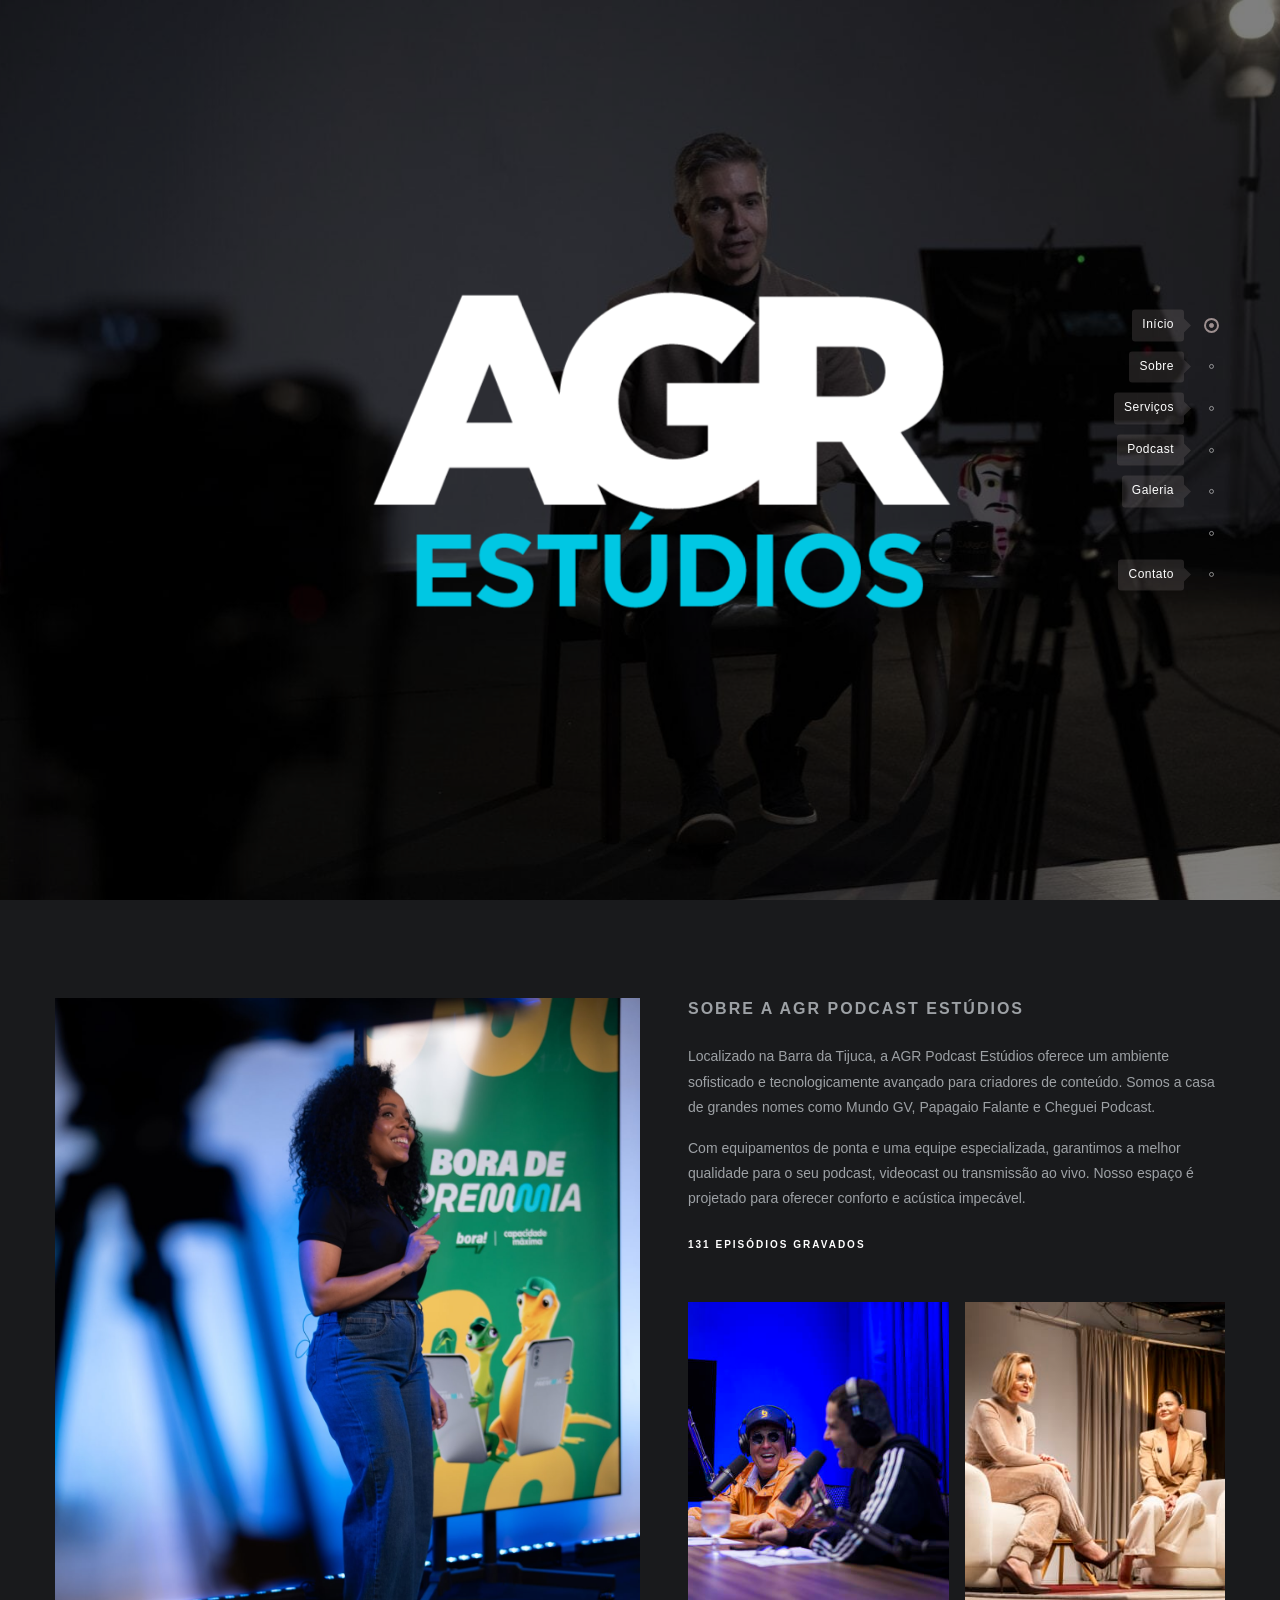
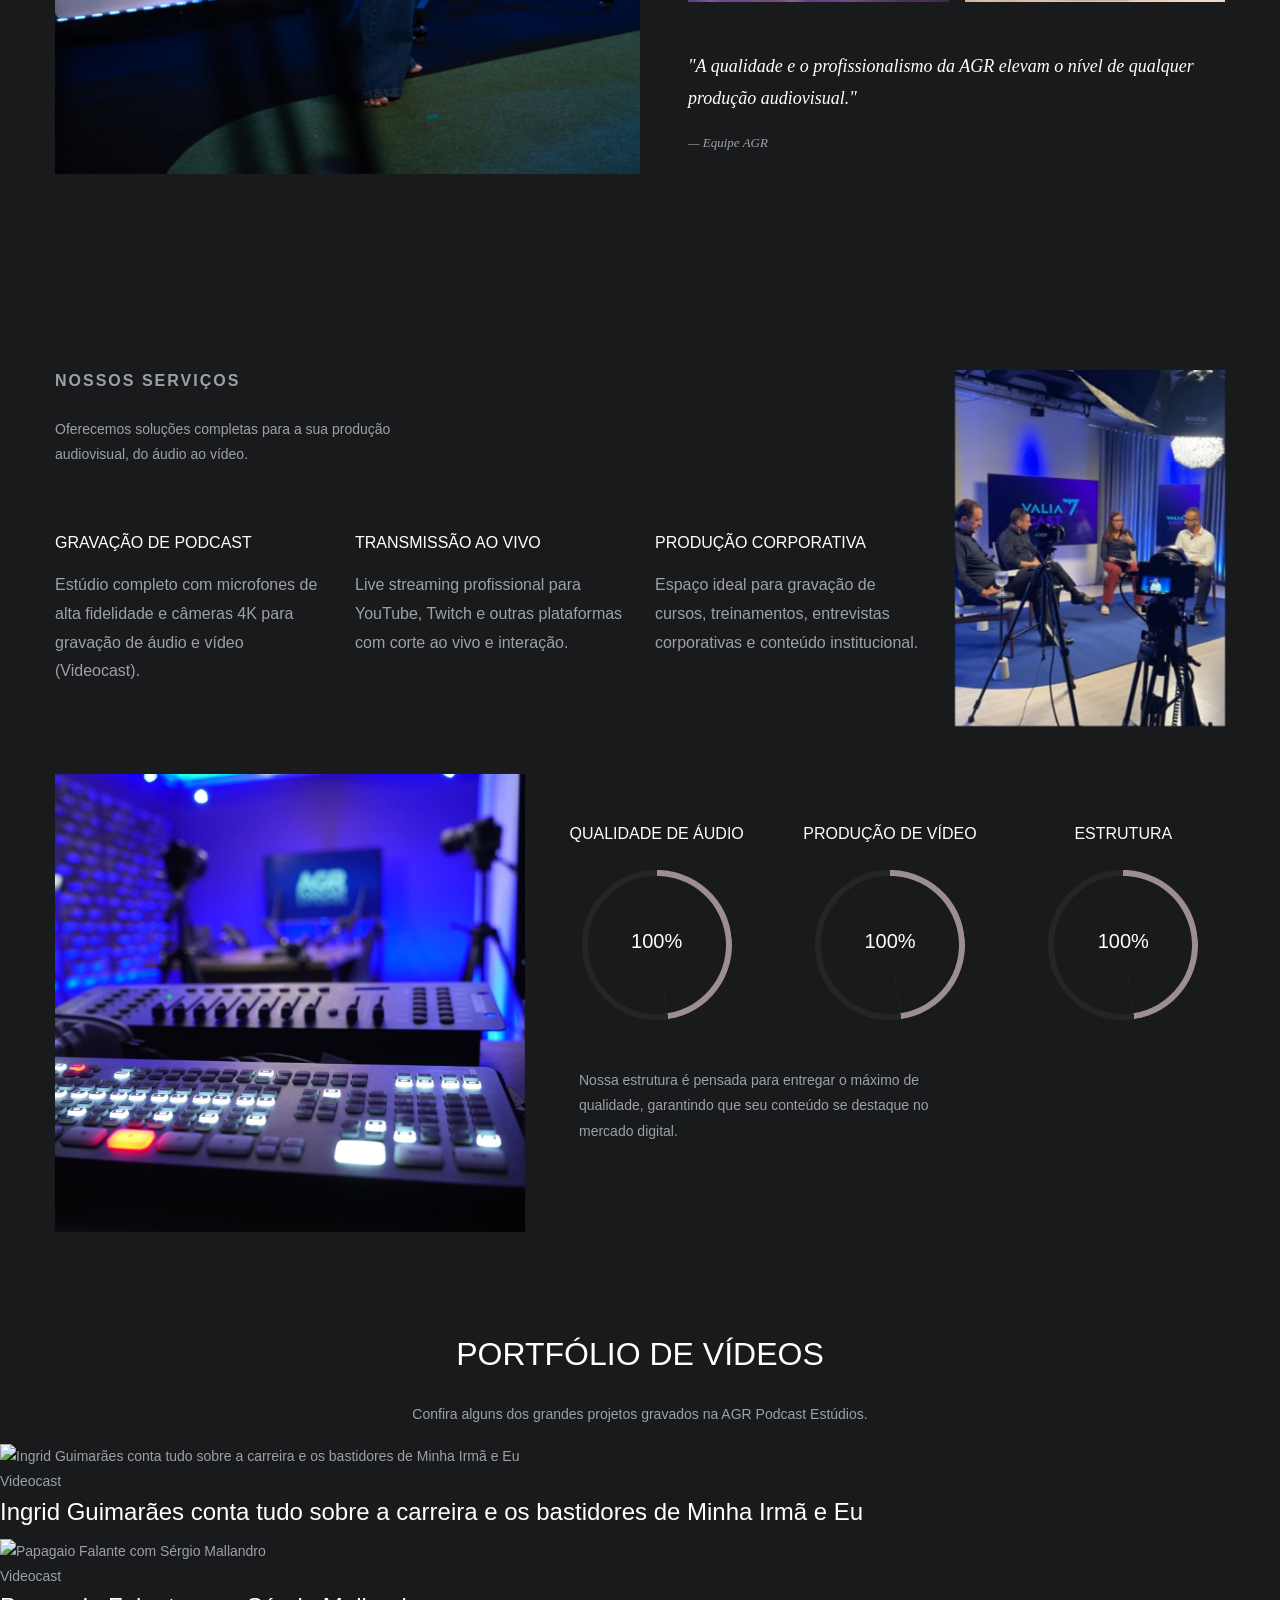
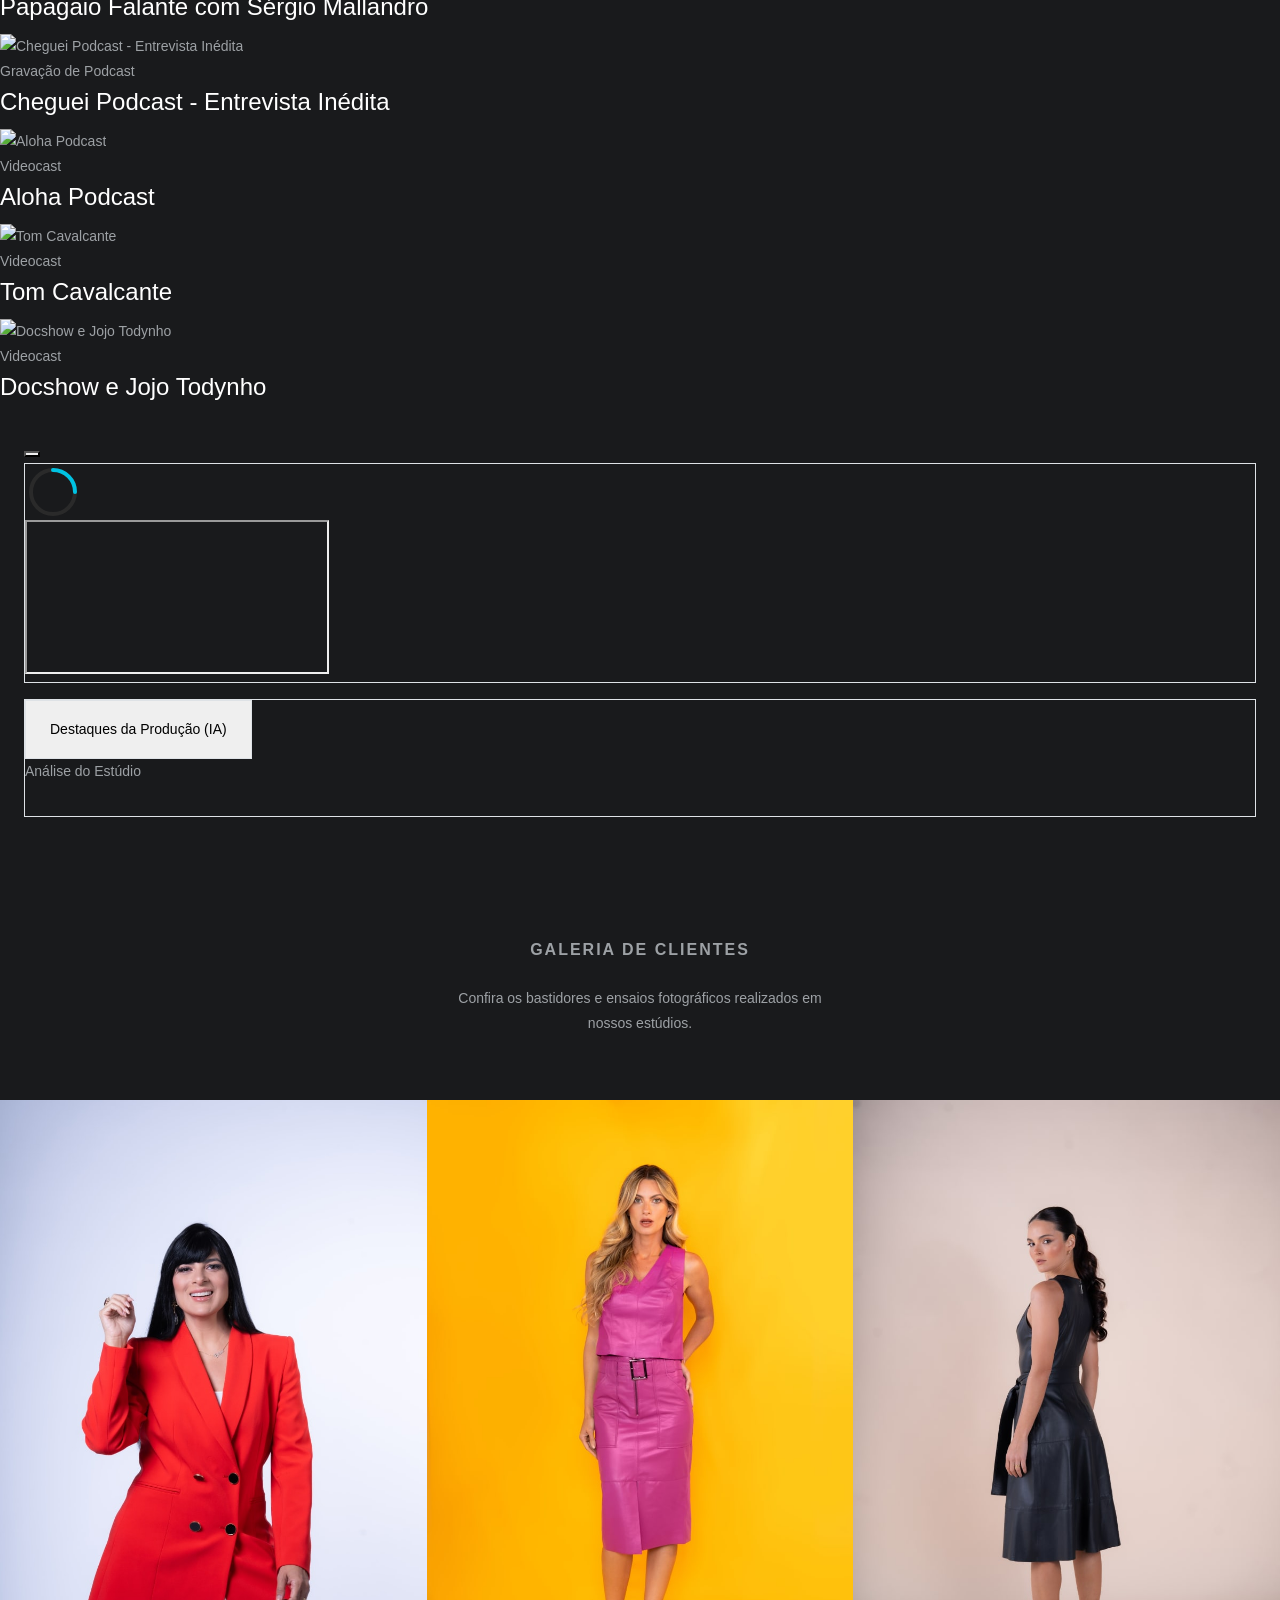
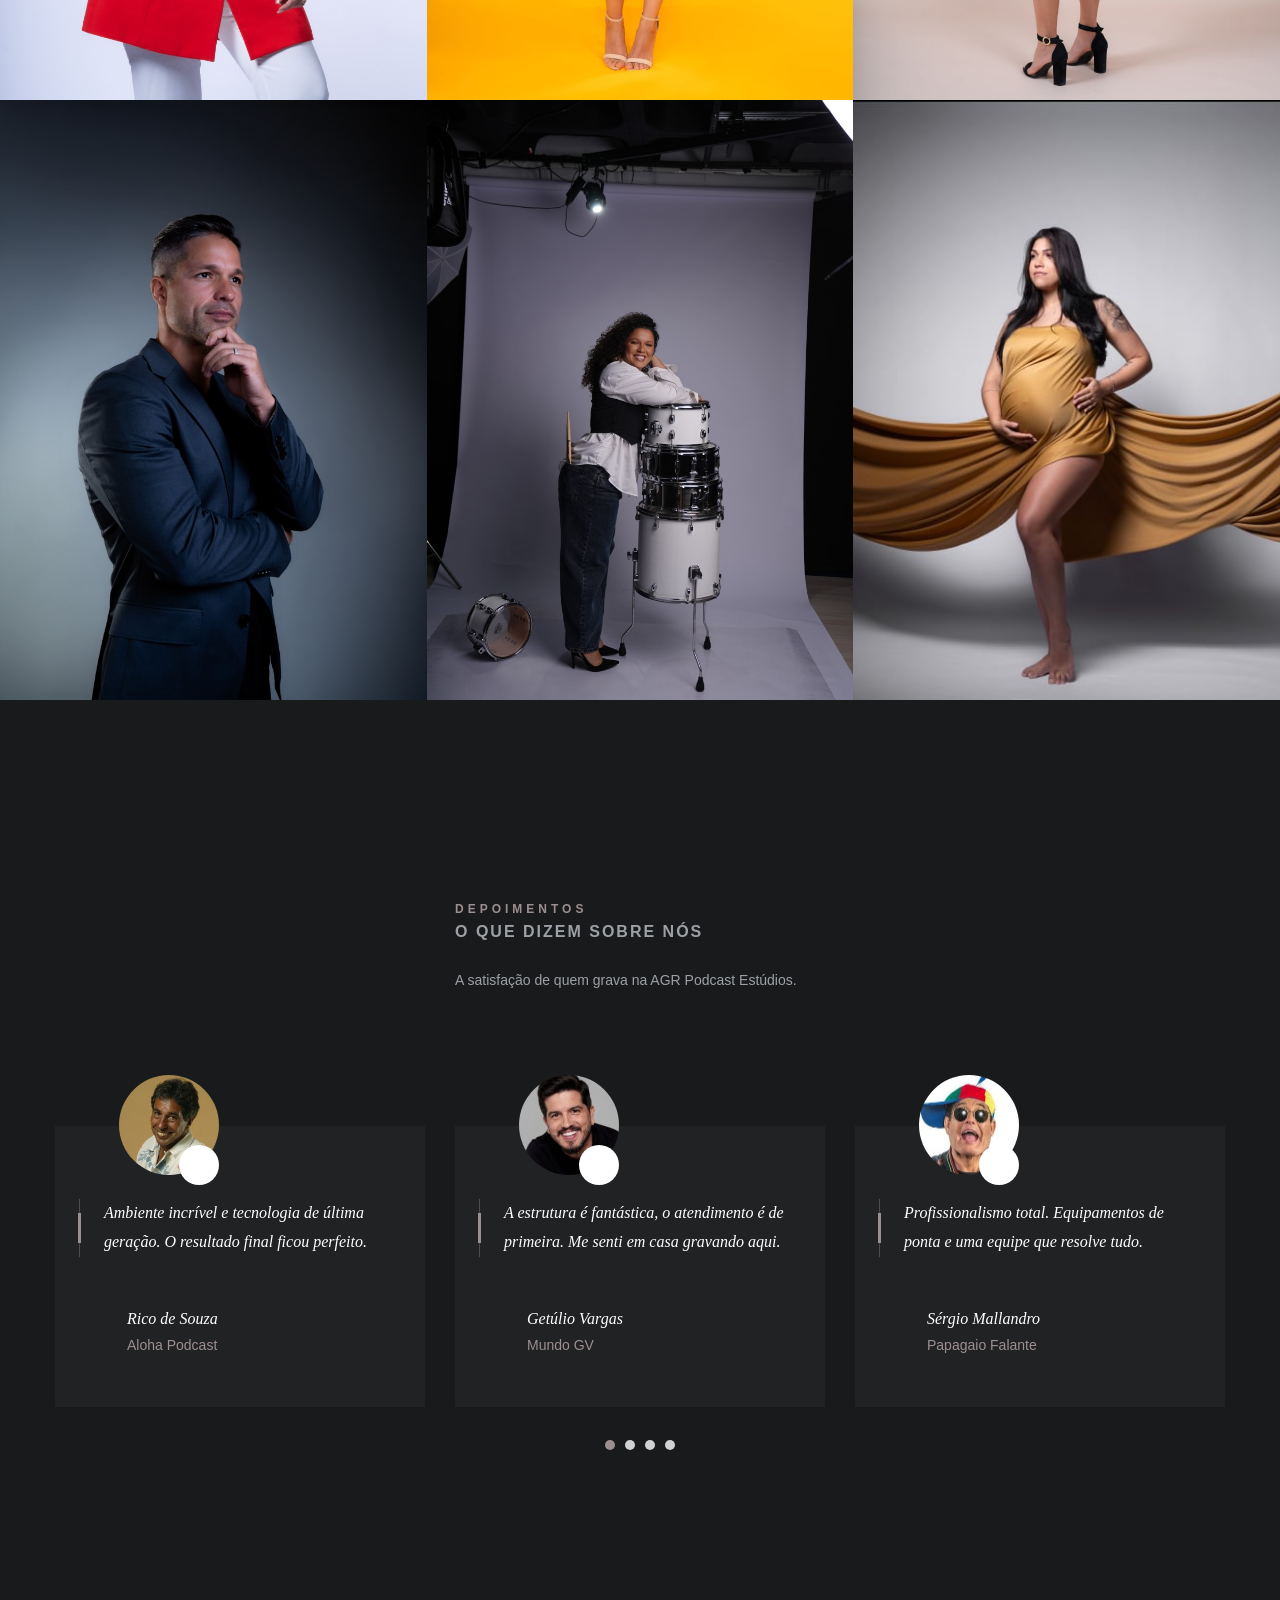
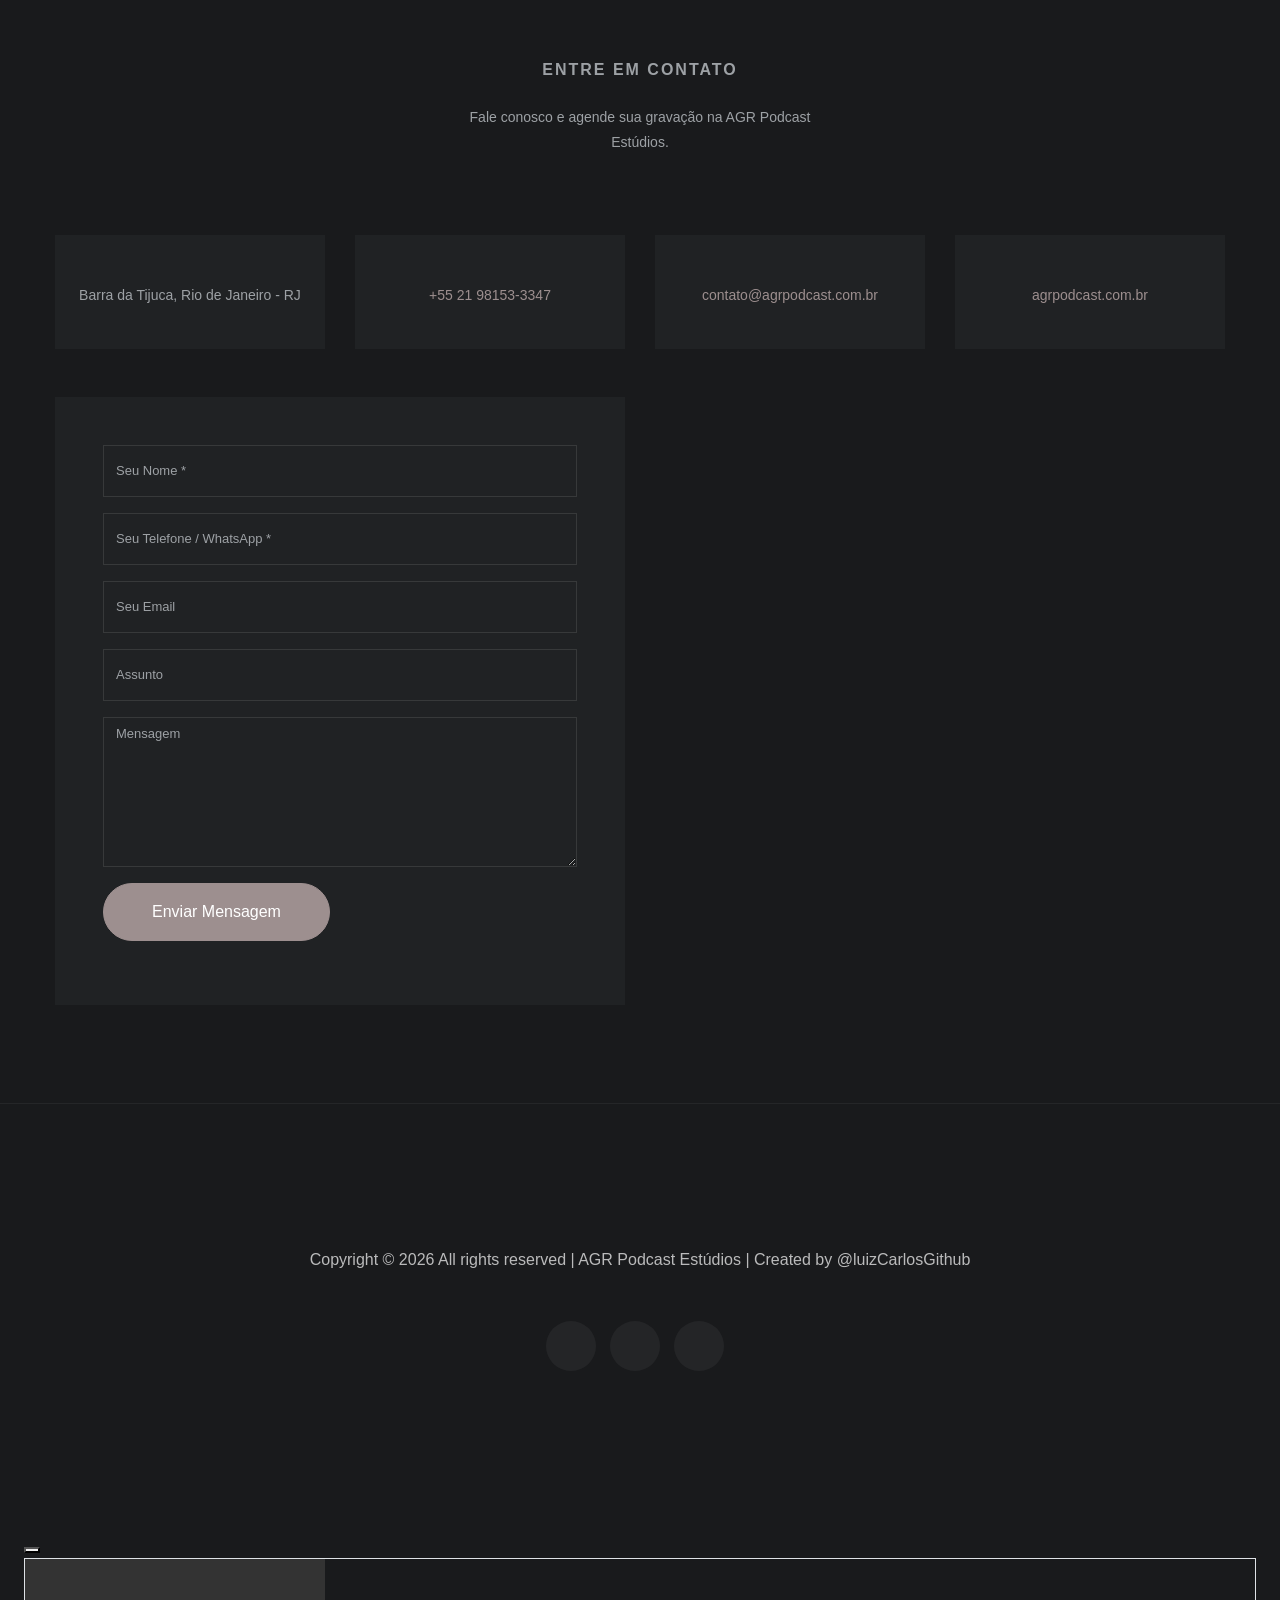
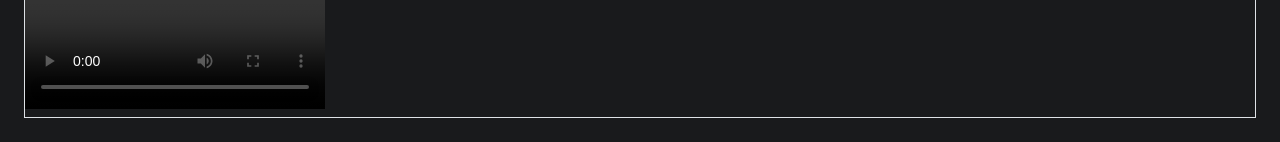
==== commit 53cb83f1: "Correção: Remoção do height 100% apenas da foto da direita conforme solicitado" ====
--- a/index.html
+++ b/index.html
@@ -185,7 +185,7 @@
 										img/section_about/img_about_02_gyh0gb_c_scale,w_1197.jpg 1197w,
 										img/section_about/img_about_02_gyh0gb_c_scale,w_1400.jpg 1400w"
 									src="img/section_about/img_about_02_gyh0gb_c_scale,w_1400.jpg" alt=""
-									style="position: absolute; top: 0; left: 0; width: 100%; z-index: -1;">
+									style="position: absolute; top: 0; left: 0; width: 100%; height: 100%; object-fit: cover; z-index: -1;">
 							</picture>
 							<div class="d-flex align-items-center justify-content-center"
 								style="width: 50px; height: 50px;">
@@ -228,7 +228,7 @@
 										img/section_about/img_about_04_zcjuso_c_scale,w_176.jpg 176w,
 										img/section_about/img_about_04_zcjuso_c_scale,w_300.jpg 300w"
 										src="img/section_about/img_about_04_zcjuso_c_scale,w_300.jpg" alt=""
-										style="position: absolute; top: 0; left: 0; width: 100%; height: 100%; object-fit: cover;">
+										style="position: absolute; top: 0; left: 0; width: 100%;">
 								</picture>
 							</div>
 						</div>
